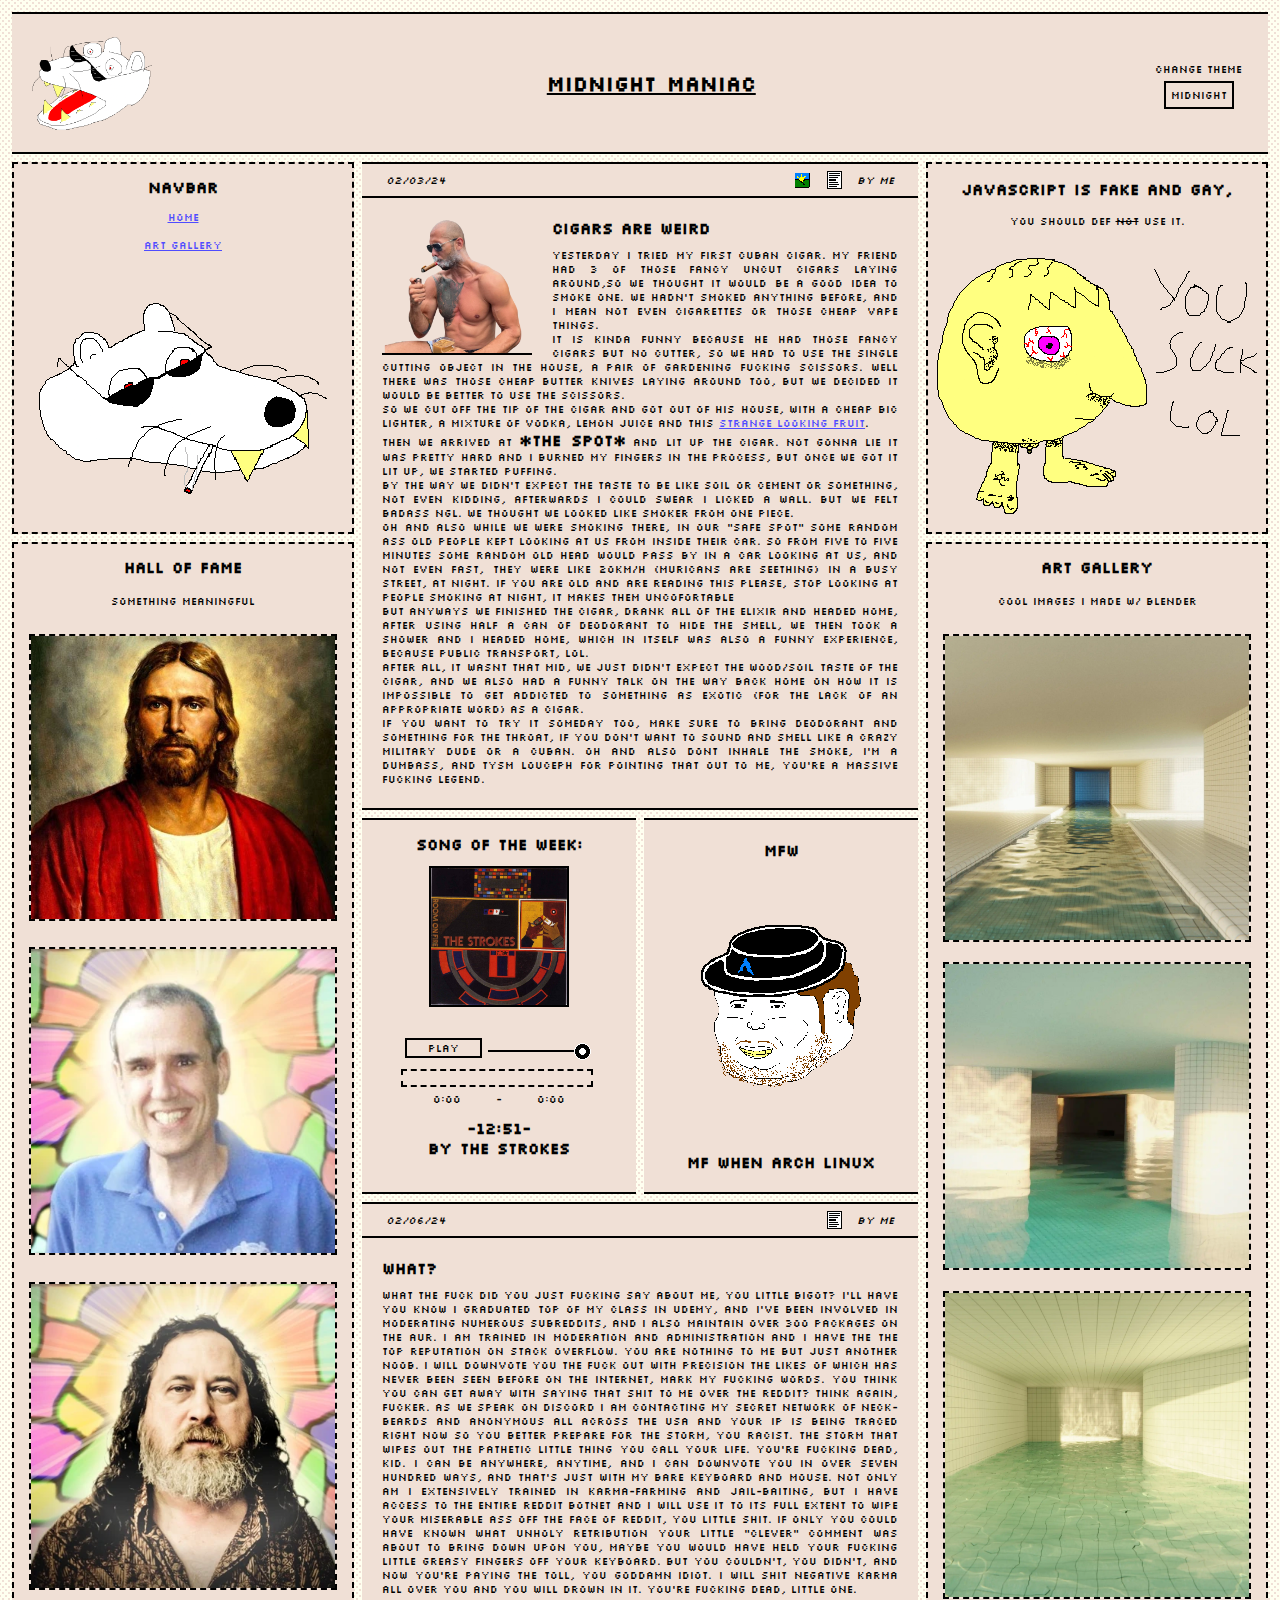
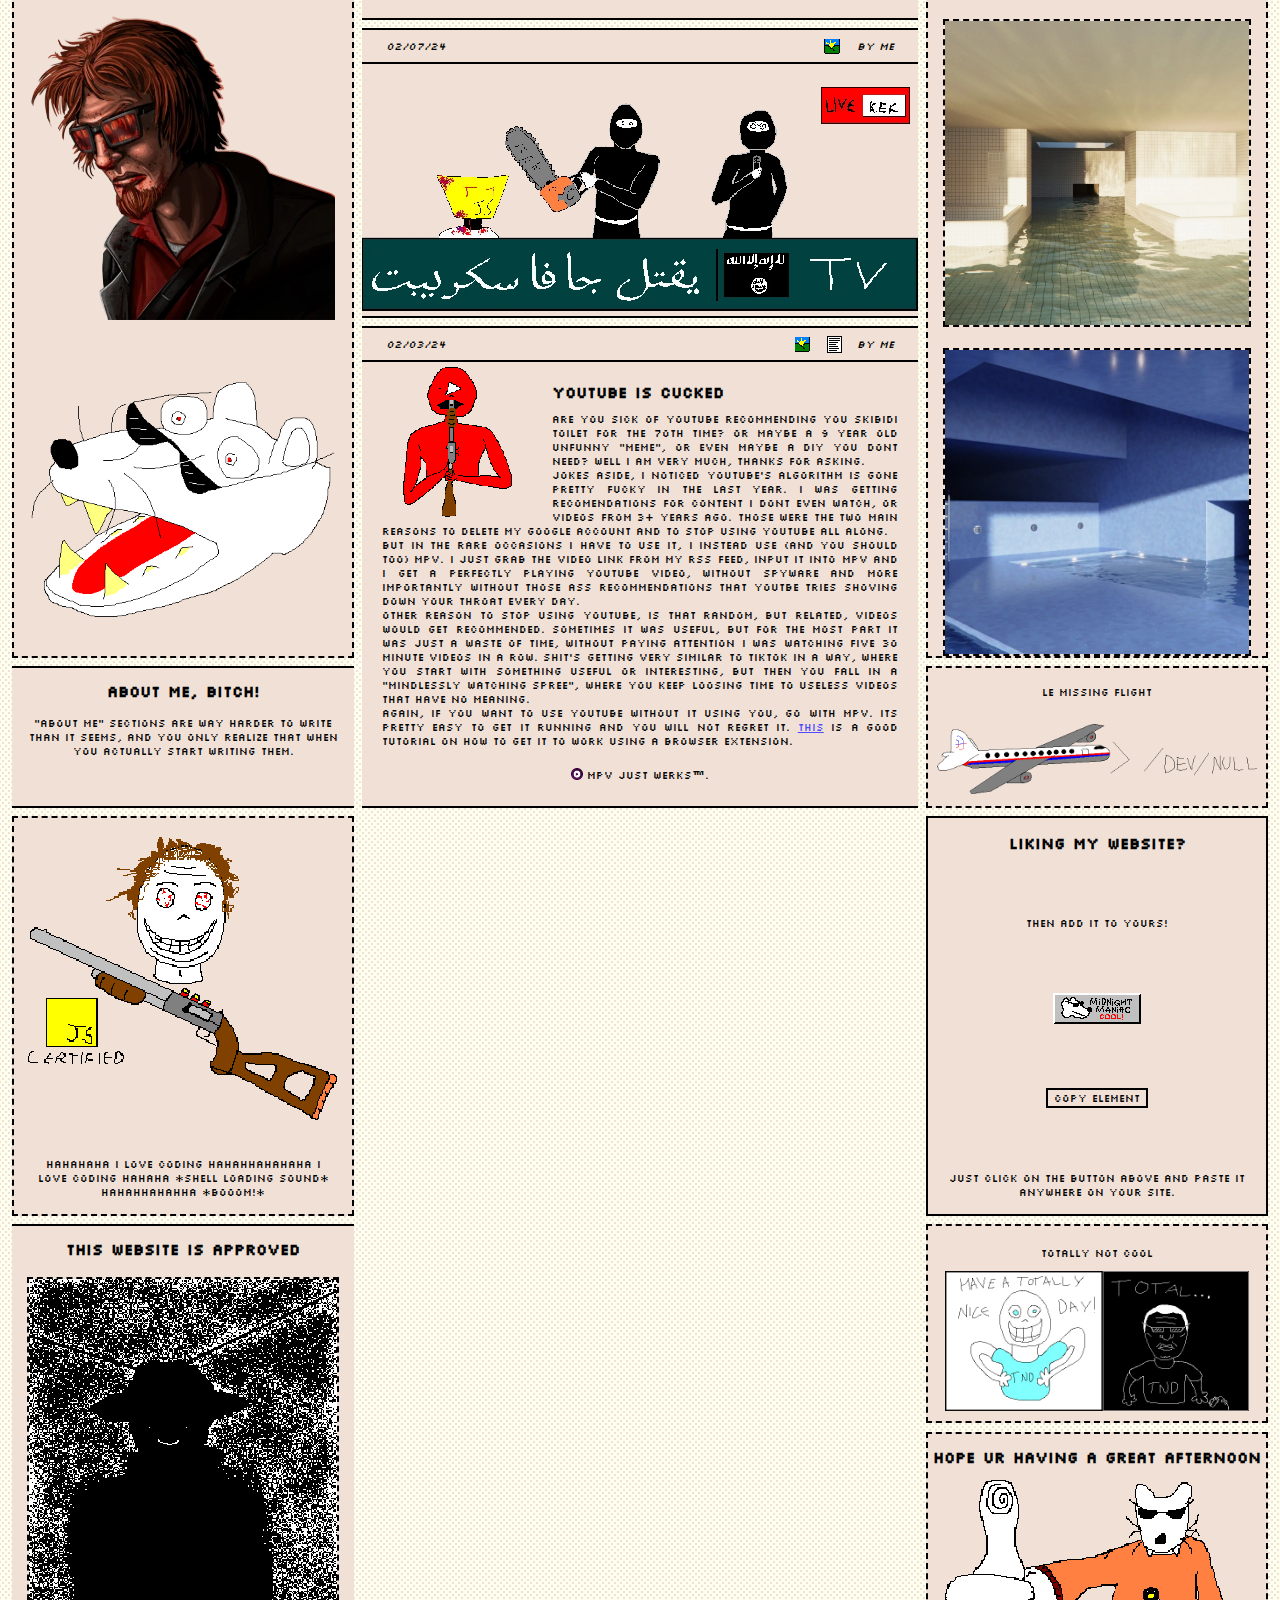
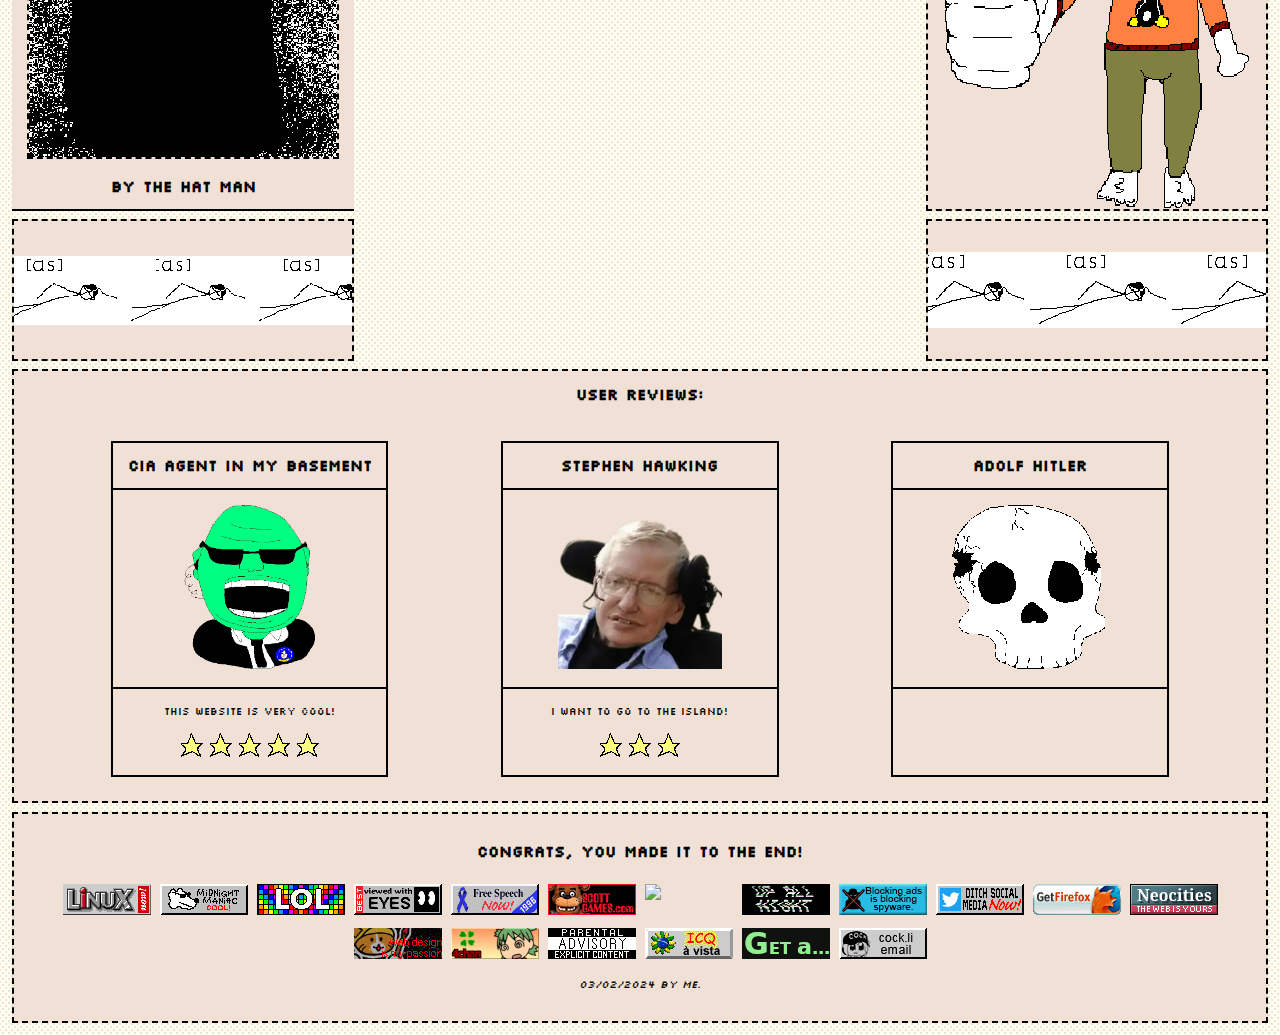
==== index.html @ 0489c3b1 "Layout Improv./BG Image" ====
<!DOCTYPE html>

<html lang="en">

<head>

  	<meta charset="UTF-8" />

	<title>The Midnight Maniac</title>

	
	<meta name="viewport" content="width=device-width, initial-scale=2.0">

	<link rel="stylesheet"			 type="text/css" href="themes/main.css"		title="Main"/>
	<link rel="alternate stylesheet" type="text/css" href="themes/midnight.css" title="Midnight"/>
	<link rel="alternate stylesheet" type="text/css" href="themes/neo.css" 		title="Neo"/>
	<link rel="alternate stylesheet" type="text/css" href="themes/heaven.css" 	title="Heaven"/>
	<link rel="alternate stylesheet" type="text/css" href="themes/cancer.css" 	title="Cancer"/>
	<link rel="alternate stylesheet" type="text/css" href="themes/wild.css" 	title="Wild"/>
	<link rel="alternate stylesheet" type="text/css" href="/gallery/themes/main.css"		title="Gallery Main">
	<link rel="alternate stylesheet" type="text/css" href="/gallery/themes/midnight.css" 	title="Gallery Midnight"/>
	<link rel="alternate stylesheet" type="text/css" href="/gallery/themes/neo.css" 		title="Gallery Neo"/>
	<link rel="alternate stylesheet" type="text/css" href="/gallery/themes/neon.css" 		title="Gallery Neon"/>
	<link rel="alternate stylesheet" type="text/css" href="/gallery/themes/heaven.css" 		title="Gallery Heaven"/>
	<link rel="alternate stylesheet" type="text/css" href="/gallery/themes/cancer.css" 		title="Gallery Cancer"/>
	<link rel="alternate stylesheet" type="text/css" href="/gallery/themes/wild.css" 		title="Gallery Wild"/>

	<link rel="icon" type="image/x-icon" href="/img/favicon.ico"/>

	<meta http-equiv="X-UA-Compatible" content="ie=edge"/>

	<script src="script.js" async></script>

</head>

<body>

	<!--Page-->

	<div id="page">
		
		<!--Header-->
		<div id="header">
			
			<img id="logo" src="/img/logo-alt.png" width="150px" alt="logo">
		
			<h1><u>Midnight Maniac</u></h1>
		
			<div id="theme-switcher">
		
				<p>Change Theme</p>
		
				<button id="theme-button" onclick="toggleTheme()">Midnight</button> 
	
			</div>		
	
		</div>
		<!--/Header-->

		<!--Navbar-->
		<div id="navbar">
			<h2>Navbar</h2>
			<a href="/index.html">Home</a><br>
			<a href="gallery.html">Art Gallery</a><br>
			<img class="pixelated" id="navbar-img" src="img/navbar.png">
		</div>
		<!--/Navbar-->

		<!--Hall Of Fame-->
		<div id="hall-of-fame">
			<h2>Hall of fame</h2>

			<p>something meaningful</p>

			<img class="image-hf-bg" src="/img/jc.webp" alt="Jesus Christ">
			<img class="image-hf-bg" src="/img/terry.webp" alt="Terry Davis">
			<img class="image-hf-bg" src="/img/rms.webp" alt="Daddy GNU" style="object-position: center;">
			<img src="/img/dude.webp" alt="Postal Dude">
			<img class="image-hf-bot" src="/img/logo-alt.png" alt="Me">
		
		</div>
		<!--/Hall Of Fame-->

		<!--Art Gallery-->
		<div id="art-gallery">
			<h2>Art Gallery</h2>
		
			<p>cool images I made w/ blender</p>

			<img class="image-gallery" src="img/blend/blend01.webp" width="300px" alt="Dream Pool">
			<img class="image-gallery" src="img/blend/blend02.webp" width="300px" alt="Dream Pool">
			<img class="image-gallery" src="img/blend/blend03.webp" width="300px" alt="Dream Pool">
			<img class="image-gallery" src="img/blend/blend04.webp" width="300px" alt="Dream Pool">
			<img class="image-gallery-bot" src="img/blend/blend05.webp" width="300px" alt="Dream Pool">
	
		</div>
		<!--/Art Gallery-->

		<!--About Me-->
		<div id="about-me">
			
			<h2>About Me, Bitch!</h2>

			<p>
				"About Me" sections are way harder to write than it seems, and you only realize that when you actually start writing them.
			</p>
	
		</div>
		<!--/About Me-->

		<!--Posts-->
		<!--Post01-->
		<div id="cigars">
			
			<div class="post-head">
				<p class="date"><i>02/03/24</i></p>
			
				<img src="img/icon/icon-picture.png" class="post-icon-right pixelated" alt="picture">
				<img src="img/icon/icon-text.png" class="post-icon pixelated" alt="text" style="width: 1.4em;">
			
				<p class="author"><i>by me</i></p>
			
			</div>
		
			<hr>
		
			<img id="tate-img" src="img/post/tate.webp" alt="Top G having a smoke">
		
			<h2 class="title-content">Cigars are weird</h2>
		
			<p class="text-content">
					Yesterday I tried my first Cuban cigar. My friend had 3 of those fancy uncut cigars laying around,so we thought it would be a good idea to smoke one. We hadn't smoked anything before, and I mean not even cigarettes or those cheap vape things.<br>
					It is kinda funny because he had those fancy cigars but no cutter, so we had to use the single cutting object in the house, a pair of gardening fucking scissors. Well there was those cheap butter knives laying around too, but we decided it would be better to use the scissors.<br>
					So we cut off the tip of the cigar and got out of his house, with a cheap bic lighter, a mixture of vodka, lemon juice and this <a href="https://en.wikipedia.org/wiki/Pitaya" target="blank">strange looking fruit</a>.<br>
					Then we arrived at <b style="font-size: 1.2vw;">*the spot*</b> and lit up the cigar. Not gonna lie it was pretty hard and I burned my fingers in the process, but once we got it lit up, we started puffing.<br>
					By the way we didn't expect the taste to be like soil or cement or something, not even kidding, afterwards I could swear I licked a wall. But we felt badass ngl. We thought we looked like smoker from one piece.<br>
					Oh and also while we were smoking there, in our "safe spot" some random ass old people kept looking at us from inside their car. So from five to five minutes some random old head would pass by in a car looking at us, and not even fast, they were like 20km/h (muricans are seething) in a busy street, at night. If you are old and are reading this please, stop looking at people smoking at night, It makes them uncofortable<br>
					But anyways we finished the cigar, drank all of the elixir and headed home, after using half a can of deodorant to hide the smell, we then took a shower and I headed home, which in itself was also a funny experience, because public transport, lol.<br>
					After all, it wasnt that mid, we just didn't expect the wood/soil taste of the cigar, and we also had a funny talk on the way back home on how it is impossible to get addicted to something as exotic (for the lack of an appropriate word) as a cigar.<br>
					If you want to try it someday too, make sure to bring deodorant and something for the throat, if you don't want to sound and smell like a crazy military dude or a Cuban. OH AND ALSO Dont inhale the smoke, I'm a dumbass, and tysm louceph for pointing that out to me, you're a massive fucking legend.
			</p>
		</div>
		<!--/Post01-->

		<!--Post02-->
		<div id="maintainer">
		
			<div class="post-head">
				<p class="date"><i>02/06/24</i></p>
				<img src="img/icon/icon-text.png" class="post-icon-right pixelated" alt="text" style="width: 1.4em;">
				<p class="author"><i>by me</i></p>
			</div>
		
			<hr>
		
			<h2 class="title-content">What?</h2>
		
			<p class="text-content">
				What the fuck did you just fucking say about me, you little bigot? I'll have you know I graduated top of my class in Udemy, and I've been involved in moderating numerous subreddits, and I also maintain over 300 packages on the AUR. I am trained in Moderation and Administration and I have the the top reputation on Stack Overflow. You are nothing to me but just another noob. I will downvote you the fuck out with precision the likes of which has never been seen before on the Internet, mark my fucking words. You think you can get away with saying that shit to me over the reddit? Think again, fucker. As we speak on Discord I am contacting my secret network of neck-beards AND Anonymous all across the USA and your IP is being traced right now so you better prepare for the storm, you racist. The storm that wipes out the pathetic little thing you call your life. You're fucking dead, kid. I can be anywhere, anytime, and I can downvote you in over seven hundred ways, and that's just with my bare keyboard and mouse. Not only am I extensively trained in karma-farming and jail-baiting, but I have access to the entire Reddit botnet and I will use it to its full extent to wipe your miserable ass off the face of Reddit, you little shit. If only you could have known what unholy retribution your little "clever" comment was about to bring down upon you, maybe you would have held your fucking little greasy fingers off your keyboard. But you couldn't, you didn't, and now you're paying the toll, you goddamn idiot. I will shit negative karma all over you and you will drown in it. You're fucking dead, little one.
			</p>
		
		</div>
		<!--/Post02-->

		<!--Post03-->
		<div id="livekek">
		
			<div class="post-head">
				<p class="date"><i>02/07/24</i></p>
				<img src="img/icon/icon-picture.png" class="post-icon-right pixelated" alt="picture">
				<p class="author"><i>by me</i></p>
			</div>
		
			<hr style="margin-bottom: 15px;">
		
			<img class="pixelated" id="livekekimg" src="/img/post/livekek.webp">
		
		</div>
		<!--/Post03-->

		<!--Post04-->
		<div id="goytube">
			
			<div class="post-head">
				<p class="date"><i>02/03/24</i></p>
			
				<img src="img/icon/icon-picture.png" class="post-icon-right pixelated" alt="picture">
				<img src="img/icon/icon-text.png" class="post-icon pixelated" alt="text" style="width: 1.4em;">
			
				<p class="author"><i>by me</i></p>
			
			</div>
		
			<hr>
		
			<img class="pixelated" id="goytubeimg" src="img/post/goytube.webp" alt="Kys, Youtube">
		
			<h2 class="title-content">Youtube Is Cucked</h2>
		
			<p class="text-content">
				Are you sick of youtube recommending you skibidi toilet for the 70th time? or maybe a 9 year old unfunny "meme", or even maybe a diy you dont need? Well I am very much, thanks for asking.<br>
				Jokes aside, I noticed youtube's algorithm is gone pretty fucky in the last year. I was getting recomendations for content I dont even watch, or videos from 3+ years ago. Those were the two main reasons to delete my google account and to stop using youtube all along.<br>
				But in the rare occasions I have to use it, I instead use (and you should too) mpv. I just grab the video link from my rss feed, input it into mpv and I get a perfectly playing youtube video, without spyware and more importantly without those ass recommendations that youtbe tries shoving down your throat every day.<br>
				Other reason to stop using youtube, Is that random, but related, videos would get recommended. Sometimes it was useful, but for the most part it was just a waste of time, without paying attention I was watching five 30 minute videos in a row. Shit's getting very similar to tiktok in a way, where you start with something useful or interesting, but then you fall in a "mindlessly watching spree", where you keep loosing time to useless videos that have no meaning.<br>
				Again, if you want to use youtube without it using you, go with mpv. Its pretty easy to get it running and you will not regret it. <a href="https://www.youtube.com/watch?v=jfyt5ueyWN8" target="_blank">This</a> is a good tutorial on how to get it to work using a browser extension.
			</p>	
			<p class="text-content" style="text-align: center;">	
				<img id="mpv-icon" src="img/icon/mpv.png">mpv just werks&trade;.
			</p>
		</div>
		<!--/Post04-->
		<!--/Posts-->

		<!--Shorties-->
		<div id="shortie01">
		
			<img class="pixelated" src="img/average-programmer.webp" alt="average js programmer" width="270px">
	
			<p>HAHAHAHA I LOVE CODING HAHAHHAHAHAHA I LOVE CODING HAHAHA *shell loading sound* HAHAHHAHAHHA *BOOOM!*</p>
	
		</div>

		<div id="shortie02">
		
			<p>le missing flight</p>
		
			<img src="img/malaysia.webp" alt="malaysia flight 370 > /dev/null" width="300px">
	
		</div>

		<div id="shortie03">
		
			<h2>javascript is fake and gay,</h2>
		
			<p>you should def <s>not</s> use it.</p>
		
			<img class="pixelated" src="img/js-user.png" alt="javascript user">
	
		</div>

		<div id="shortie04">
		
			<img class="pixelated" src="img/as-pos.png" alt="adult swim" width="200">
			<img class="pixelated" src="img/as-pos.png" alt="adult swim" width="200">
			<img class="pixelated" src="img/as-pos.png" alt="adult swim" width="200">
			<img class="pixelated" src="img/as-pos.png" alt="adult swim" width="200">
			<img class="pixelated" src="img/as-pos.png" alt="adult swim" width="200">
	
		</div>

		<div id="shortie05">
		
			<h2>this website is approved</h2>
		
			<img class="pixelated" src="img/hatman-bg.png">
		
			<h2>by the hat man</h2>
		
		</div>

		<div id="shortie06">
		
			<p>totally not cool</p>
		
			<img src="img/totallynotcool.png" alt="not cool, dude!">
		
		</div>

		<div id="shortie07">
		
			<img class="pixelated" src="img/as-pos.png" alt="adult swim" width="200">
			<img class="pixelated" src="img/as-pos.png" alt="adult swim" width="200">
			<img class="pixelated" src="img/as-pos.png" alt="adult swim" width="200">
			<img class="pixelated" src="img/as-pos.png" alt="adult swim" width="200">
			<img class="pixelated" src="img/as-pos.png" alt="adult swim" width="200">
	
		</div>
		<!--/Shorties-->

		<!--Big-->
		<div id="embed-me">
			<h2>Liking my website?</h2>
			<p>then add it to yours!</p>
			<img id="button-share-me" src="img/buttons/midnightmaniac.png">
			<button onclick="cpMe()" class="button-copy-me">Copy Element</button>
			<p>just click on the button above and paste it anywhere on your site.</p>
		</div>

		<div id="mfw">
			
			<h2>mfw</h2>
			
			<img class="pixelated" id="fedora" src="/img/post/fedora.webp">
			
			<h2>mf when arch linux</h2>
		
		</div>

		<div id="greeting">
			<h2 id="hello">either js broke or you're blocking it. Anyways g'day</h2>
		
			<img class="pixelated" alt="thumbs up" src="img/thumbsup.png">
		
		</div>
		<!--/Big-->

		<!--Review-->
		<div id="review">
		
			<h2 id="review-title">User Reviews:</h2>
		
			<div class="cards">
		
				<div id="card01">
					<h2>CIA Agent In My Basement</h2>
					<hr>
					<img src="img/glowingman.webp" class="image-cards" alt="glowing cia agent">
					<hr>
					<p>This website is very cool!</p>
					<img src="img/icon/icon-star.png" alt="star" class="icon-cards pixelated">
					<img src="img/icon/icon-star.png" alt="star" class="icon-cards pixelated">
					<img src="img/icon/icon-star.png" alt="star" class="icon-cards pixelated">
					<img src="img/icon/icon-star.png" alt="star" class="icon-cards pixelated">
					<img src="img/icon/icon-star.png" alt="star" class="icon-cards pixelated">
				</div>
		
				<div id="card02">
					<h2>Stephen Hawking</h2>
					<hr>
					<img src="img/sh.webp" class="image-cards" alt="Stephen Hawking">
					<hr>
					<p>I want to go to the Island!</p>
					<img src="img/icon/icon-star.png" alt="star" class="icon-cards pixelated">
					<img src="img/icon/icon-star.png" alt="star" class="icon-cards pixelated">
					<img src="img/icon/icon-star.png" alt="star" class="icon-cards pixelated">
				</div>
		
				<div id="card03">
					<h2>Adolf Hitler</h2>
					<hr>
					<img src="img/ah.webp" class="image-cards pixelated" alt="Adolf Hitler (present day)">
					<hr>
				</div>
			
			</div>
		</div>
		<!--/Review-->

		<!--Song Of The Week-->
		<div id="sotw">
			<h2>Song Of The Week:</h2>
			<img src="img/music/sotw.jpg" id="sotw-image">
			<div class="audio-player">
				<audio id="audio-music">
					<source src="https://files.catbox.moe/x3u1hj.m4a">
					Your browser does not support the audio element.
				</audio>
				<div class="controls">
					<button class="music-play-button" id="play-pause-button">Play</button>
					<div class="slider-container">
						<input type="range" min="0" max="1" step="0.01" value="1" class="slider" id="volume-control">
					</div>
				</div>
				<div class="progress">
					<div class="progress-bar" id="progress-bar"></div>
				</div>
				<p id="current-time">0:00</p>
				<p style="display: inline;">-</p>
				<p id="total-time">0:00</p>
			<h2 id="sotw-details">-Song-<br>By Artist</h2>
			</div>
		</div>
		<!--/Song Of The Week-->

		<!--Footer-->
		<div id="footer">

			<h2>congrats, you made it to the end!</h2>
			
			<!-- <a href="https://github.com/themidnightmaniac">my github</a><img id="gh-logo" src="/img/icon/github-pos.png" alt="github"><br>
			<a href="https://neocities.org/browse">back to neocities</a><img id="nc-logo" src="/img/icon/neocities-pos.png" alt="neocities"><br>--> 
			<a href="https://www.kernel.org/" target="_blank">						<img class="footer-buttons" src="img/buttons/linux_now.gif" alt="linux"></a>
			<a href="https://midnightmaniac.neocities.org" target="_blank">			<img class="footer-buttons" src="img/buttons/midnightmaniac.png" alt="midnightmaniac"></a>
			<a href="not_found.html" target="_blank">								<img class="footer-buttons" src="img/buttons/lol.gif" alt="lol"></a>
			<a>																		<img class="footer-buttons" src="img/buttons/best_viewed_with_eyes.gif" alt="view with eyes"></a>
			<a href="https://www.eff.org/pages/blue-ribbon-campaign">				<img class="footer-buttons" src="img/buttons/lilrib.gif" alt="free speech"></a>
			<a href="https://scottgames.com" target="_blank">						<img class="footer-buttons" src="/img/buttons/scottgames.gif" alt="scottgames"></a>
			<a href="https://empeethree.neocities.org/">							<img class="footer-buttons" src="https://empeethree.neocities.org/icons/SEFY2.png"></a>
			<a>																		<img class="footer-buttons" src="/img/buttons/197.gif" alt="all night"></a>
			<a>																		<img class="footer-buttons" src="img/buttons/blockads.gif" alt="block ads"></a>
			<a>																		<img class="footer-buttons" src="img/buttons/ditch.gif" alt="ditch social media"></a>
			<a href="https://www.mozilla.org/en-US/firefox/new/" target="_blank">	<img class="footer-buttons" src="img/buttons/firefox.gif" alt="firefox"></a>		
			<a href="https://neocities.org/" target="_blank">						<img class="footer-buttons" src="img/buttons/neocities.gif" alt="neocities"></a>
			<a>																		<img class="footer-buttons" src="/img/buttons/webpassion.gif" alt="my passion"></a>
			<a href="https://4chan.org" target="_blank">							<img class="footer-buttons" src="img/buttons/4chan.png" alt="4chan"></a>
			<a>																		<img class="footer-buttons" src="img/buttons/parental_advisory.png" alt="parental advisory"></a>
			<a>																		<img class="footer-buttons" src="img/buttons/icq2.gif" alt="icq"></a>
			<a href="https://landchad.net" target="_blank">							<img class="footer-buttons" src="/img/buttons/landchad.gif" alt="landchad"></a>
			<a href="https://cock.li/" target="_blank">								<img class="footer-buttons" src="img/buttons/cockli.png" alt="cock.li"></a>
			<br><p><i>03/02/2024 by me.</i></p>

		</div>
		<!--/Footer-->

	</div>
	<!--/Page-->

</body>

</html>
---- themes/main.css ----
:root {
	--bg-color-alt: hsl(23, 46%, 89%);
	--bg-color: hsl(60, 100%, 97%);
	--border-color: hsl(0, 0%, 0%);
	--text-color: var(--border-color);
	--text-color-spec: var(--text-color);
	--link-color: hsl(241, 100%, 65%);
	--link-color-visited: hsl(241, 100%, 28%);
	--slider-music-pos: url(/img/icon/slider-handle-pos.png);
	--slider-music-neg: url(/img/icon/slider-handle-neg.png);
	--js-user-img: url(/img/js-user.png);
	--missing-flight-img: url(/img/malaysia.webp);
	--font-size: 0.8vw;
	--border-width: 0.2em;
	--bg-image: url(/img/background/pattern-main.png);
	--text-color-neg: hsl(0, 0%, 100%);
}
/*/Color Scheme*/

/*Font*/
@font-face {
	font-family: Silkscreen-Regular;
	src: url('/fonts/Silkscreen-Regular.ttf') format('truetype');
  }

@font-face {
	font-family: Silkscreen-Bold;
	font-weight: bold;
	src: url('/fonts/Silkscreen-Bold.ttf') format('truetype');
}
/*/Font*/

/*HTML Element "Improvements"*/
body{
	image-rendering: pixelated;
	color: var(--text-color);
	background-color: var(--bg-color);
	text-align: center;
	background-image: var(--bg-image);
}

hr{
	margin: 0px 0px 0px 0px;	
	border: 0px solid var(--border-color);
	border-top: var(--border-width) solid;
}

p{
	margin: 15px;
}

div{
	margin: 0.4em;
}

a {
 color: var(--link-color);
}
a:visited {
	color: var(--link-color-visited);
}

hr {
	border-color: var(--border-color);
}
/*/HTML...*/

/*Image Settings*/
.pixelated{
	image-rendering: pixelated;
}
/*/Image...*/

/*Page*/
#page {
	image-rendering: auto;
	font-size: var(--font-size);
	font-family: Silkscreen-Regular, Verdana, sans-serif;
	display: grid;
	grid-template-columns: minmax(350px, 1fr) repeat(4, minmax(16ch, 1fr)) minmax(350px, 1fr);
	grid-template-rows: repeat(16, minmax(150px, auto));
	margin: 0 auto;
}
/*/Page*/

/*Header*/
#header {
	display: flex;
	flex-direction: row;
	align-items: center;
	justify-content: center;
	background-color: var(--bg-color-alt);
	grid-column: 1/8;
	border: var(--border-width) solid var(--border-color);
	border-width: var(--border-width) 0px var(--border-width) 0px;
}

#header h1{
	color: var(--text-color-spec);
}

#logo{
	width: 8%;
	min-width: 120px;
	margin-left: 20px;
	margin-right: auto;
}

#theme-switcher{
	width: auto;
	margin-left: auto;
	margin-right: 2em;
}
#theme-switcher p{
	margin: 5px;
}
#theme-button{
	font-family: inherit;
	font-size: var(--font-size);
	color: var(--text-color);
	background-color: var(--bg-color-alt);
	padding: 5px;
	border: var(--border-width) solid var(--border-color);
	margin: 0px;
}
#theme-button:hover{
	background-color: var(--border-color);
	color: var(--text-color-neg);
	border-color: var(--border-color);
}
/*/Header*/

/*Navbar*/
#navbar{
	text-align: left;
	display: flex;
	flex-direction: column;
	align-items: center;
	background-color: var(--bg-color-alt);
	grid-column: 1/2;
	grid-row: 2/3;
	border: var(--border-width) dashed var(--border-color);
}
#navbar-img{
	width: 85%;
	margin-top: auto;
	margin-bottom: auto;
}
/*/Navbar*/

/*Hall Of Fame*/
#hall-of-fame{
	display: flex;
	flex-direction: column;
	align-items: center;
	border: var(--border-width) dashed var(--border-color);
	background-color: var(--bg-color-alt);
	grid-column: 1/2;
	grid-row: 3/9;
}
#hall-of-fame p{
	margin: 5px;
}

#hall-of-fame img{
	margin-top: 2em;
	margin-bottom: auto;
	margin-left: 2em;
	margin-right: 2em;
	width: 90%;
	min-width: 50px;
	max-width: 350px;
}

.image-hf-bg{
	border: var(--border-width) dashed var(--border-color);
}
.image-hf-bot{
	margin-top: auto;
}
/*/Hall Of Fame*/

/*Art Gallery*/
#art-gallery{
	display: flex;
	flex-direction: column;
	align-items: center;
	border: var(--border-width) dashed var(--border-color);
	background-color: var(--bg-color-alt);
	grid-column: 6/6;
	grid-row: 3/9;
}
#art-gallery p{
	margin: 5px;
}

#art-gallery img{
	border: var(--border-width) dashed var(--border-color);
	margin-top: 2em;
	margin-bottom: auto;
	margin-left: 2em;
	margin-right: 2em;
	width: 90%;
	min-width: 50px;
	max-width: 350px;
}

.image-gallery-bot{
	margin-top: auto;
}
/*/Art Gallery*/

/*About Me*/
#about-me{
	background-color: var(--bg-color-alt);
	grid-column: 1/2;
	grid-row: 9/10;	
	border: solid var(--border-color);
	border-width: var(--border-width) 0px var(--border-width) 0px;
}
/*/About Me*/

/*Posts*/
.post-head{
	display: flex;
	flex-direction: row;
	align-items: center;
	justify-content: center;
}
.post-icon-right{
	width: 1.9em;
	min-width: 12px;
	margin-left: auto;
	margin-right: 0px;
}
.post-icon{
	width: 1.9em;
	min-width: 12px;
	margin-left: 15px;
	margin-right: 0px;
}

.author {
	margin: 5px 20px 5px 15px;
}
.date {
	margin: 5px 20px 5px 20px;
	margin-right: auto;
}

.text-content {
	text-align: justify;
	margin: 10px 20px 20px 20px;
}
.title-content{
	color: var(--text-color-spec);
	text-align: left;
	margin: 20px 20px 10px 20px;
}

/*Post 01*/
#cigars{
	text-align: left;
	background-color: var(--bg-color-alt);
	grid-column: 2/6;
	grid-row: 2/4;
	border: solid var(--border-color);
	border-width: var(--border-width) 0px var(--border-width) 0px;
}

#tate-img{
	float: left;
    margin: 5px 20px 0px 20px;
	width: 20%;
	min-width: 150px;
	border-bottom: var(--border-width) solid var(--border-color);

}
/*/...01*/

/*Post 02*/
#maintainer{
	text-align: left;
	background-color: var(--bg-color-alt);
	grid-column: 2/6;
	grid-row: 5/5;
	border: solid var(--border-color);
	border-width: var(--border-width) 0px var(--border-width) 0px;
}
/*/...02*/

/*Post 03*/
#livekek{
	border: solid var(--border-color);
	border-width: var(--border-width) 0px var(--border-width) 0px;
	background-color: var(--bg-color-alt);
	grid-column: 2/6;
	grid-row: 6/6;
}

#livekekimg{
	width: 100%;
	height: auto;
	margin-left: auto;
	margin-right: auto;
	margin-top: auto;
	margin-bottom: auto;
}
/*/...03*/

/*Post 04*/
#goytube{
	text-align: left;
	background-color: var(--bg-color-alt);
	border: solid var(--border-color);
	border-width: var(--border-width) 0px var(--border-width) 0px;
	grid-column: 2/6;
	grid-row: 7/10;
}
#goytubeimg{
	float: left;
    margin: 5px 20px 0px 20px;
	width: 20%;
	min-width: 150px;
}
#mpv-icon{
	width: 1.1em;
	margin-right: 4px;
}
/*/...04*/

/*Shorties*/
#shortie01{
	border: var(--border-width) dashed var(--border-color);
	background-color: var(--bg-color-alt);
	grid-column: 1/2;
	grid-row: 10/11;
}
#shortie01 img{
	width: 95%;
}

#shortie02{
	display: flex;
	flex-direction: column;
	justify-content: center;
	border: var(--border-width) dashed var(--border-color);
	background-color: var(--bg-color-alt);
	grid-column: 6/6;
	grid-row: 9/10;
}
#shortie02 img{
	content: var(--missing-flight-img);
	width: 95%;
	align-self: center;
	margin: 1em;
}

#shortie03{
	background-color: var(--bg-color-alt);
	grid-column: 6/7;
	grid-row: 2/2;
	border: var(--border-width) dashed var(--border-color);
}
#shortie03 h2{
	margin: 15px;
}
#shortie03 img{
	content: var(--js-user-img);
	margin: 15px 0px 15px 0px;
	width: 95%;
}
#shortie04{
	border: var(--border-width) dashed var(--border-color);
	overflow: hidden;
	display: flex;
	align-items: center;
	justify-content: center;
	background-color: var(--bg-color-alt);
	grid-column: 1/2;
	grid-row: 14/14;
}

@keyframes blink {
    0% {
        content: url(/img/as-pos.png);
    }
    50% {
		content: url(/img/as-neg.png);
    }
    100% {
		content: url(/img/as-pos.png);
    }
}

#shortie04 img{
	animation: blink 5s;
    animation-iteration-count: infinite;
	height: 50%;
}

#shortie05{
	display: flex;
	flex-direction: column;
	background-color: var(--bg-color-alt);
	border-top: 2px solid var(--border-color);
	border-bottom: 2px solid var(--border-color);
	grid-column: 1/2;
	grid-row: 11/14;
}

#shortie05 img{
	border: var(--border-width) dashed var(--border-color);
	margin: 5px 15px 5px 15px;
}

#shortie06{
	display: flex;
	flex-direction: column;
	justify-content: center;
	border: var(--border-width) dashed var(--border-color);
	background-color: var(--bg-color-alt);
	grid-column: 6/7;
	grid-row: 11/12;
}

#shortie06 img{
	align-self: center;
	width: 90%;
	margin: 1em;
}

#shortie06 p{
	margin-top: 20px;
	margin-bottom: 0px;
}

#shortie07{
	border: var(--border-width) dashed var(--border-color);
	overflow: hidden;
	display: flex;
	align-items: center;
	justify-content: center;
	background-color: var(--bg-color-alt);
	grid-column: 6/6;
	grid-row: 14/14;
}

#shortie07 img{
	animation: blink 5s;
    animation-iteration-count: infinite;
	height: 55%;
}
/*/Shorties*/

/*Big*/
/*Embed Me*/
#embed-me{
	display: flex;
	flex-direction: column;
	align-items: center;
	justify-content: space-between;
	background-color: var(--bg-color-alt);
	border: var(--border-width) solid var(--border-color);
	grid-column: 6/7;
	grid-row: 10/11;
}

#embed-me h2{
	margin: 15px;
	margin-bottom: 0px;
}

#button-share-me{
	width: 26%;
	min-width: 88px;
	min-height: 31px;
	margin-bottom: 15px;
}

.button-copy-me{
	color: var(--text-color);
	font-family: inherit;
	font-size: var(--font-size);
	background-color: var(--bg-color-alt);
	border: var(--border-width) solid var(--border-color);
}

.button-copy-me:hover{
	color: var(--text-color-neg);
	background-color: var(--border-color);
}

.button-copy-me:active{
	transform: scale(1.05);
}

/*My Face When*/
#mfw {
	border-color: var(--border-color);
	border: solid var(--border-color);
	border-width: var(--border-width) 0px var(--border-width) 0px;
	display: flex;
	flex-direction: column;
	align-items: center;
	background-color: var(--bg-color-alt);
	grid-column: 4/6;
	grid-row: 4/4;
}

#mfw img{
	width: 60%;
	margin-top: auto;
	margin-bottom: auto;
}

#mfw h2{
	margin: 20px;
}
/*/MFW*/

/*Greeting*/
#greeting{
	display: flex;
	justify-content: center;
	flex-direction: column;
	background-color: var(--bg-color-alt);
	grid-column: 6/6;
	grid-row: 12/14;
	border: var(--border-width) dashed var(--border-color);
}

#greeting img{
	align-self: center;
	width: 90%;
}
/*/Greeting*/
/*/Big*/

/*Reviews*/
#review{
	display: flex;
	flex-direction: column;
	border: var(--border-width) dashed var(--border-color);
	background-color: var(--bg-color-alt);
	grid-column: 1/7;
	grid-row: 15/17;
}
#review-title{
	color: var(--text-color-spec);
}

.icon-cards{
	width: 24px;
	margin-bottom: 15px;
}
.cards{
	justify-content: center;
	display: flex;
	flex-direction: row;
}

#card01{
	width: 22%;
	margin: 20px;
	border: var(--border-width) solid var(--border-color);
	margin-right: auto;
	margin-left: auto;
}
#card02{
	width: 22%;
	margin: 20px;
	border: var(--border-width) solid var(--border-color);
}
#card03{
	width: 22%;
	margin: 20px;
	border: var(--border-width) solid var(--border-color);
	margin-left: auto;
	margin-right: auto;
}

.image-cards{
	margin: 15px;
	width: 60%;
}
/*/Reviews*/

/*SOTW (Song Of The Week)*/
#sotw{
	display: flex;
	flex-direction: column;
	align-items: center;
	justify-content: center;
	border: solid var(--border-color);
	border-width: var(--border-width) 0px var(--border-width) 0px;
	background-color: var(--bg-color-alt);
	grid-column: 2/4;
	grid-row: 4/4 ;
}

#sotw-image{
	border: var(--border-width) solid var(--border-color);
	width: 50%;
}
/*/SOTW*/

/*Audio Player*/
.audio-player {
    margin: 20px;
}

.controls {
    display: flex;
    justify-content: space-between;
    align-items: center;
    margin-top: 10px;
}

.music-play-button{
	font-size: var(--font-size);
	border: var(--border-width) solid var(--border-color);
	width: 50%;
	font-family: inherit;
	color: var(--text-color);
	background-color: var(--bg-color-alt);
}

.music-play-button:hover{
	background-color: var(--border-color);
	color: var(--text-color-neg);
}

.progress {
    height: 10px;
    margin-top: 10px;
	margin-left: 0;
	padding: 2px;
	border: var(--border-width) dashed var(--border-color);
}

.progress-bar {
	margin: 0;
    width: 0;
	height: 100%;
    background-color: var(--bg-color-alt);
}

.slidecontainer {
	width: 100%;
}  
.slider {
	-webkit-appearance: none; 
	appearance: none;
	width: 100%;
	height: var(--border-width);
	background-color: var(--border-color);
	outline: none;
}
.slider::-webkit-slider-thumb {
	-webkit-appearance: none;
	appearance: none;
	width: 17px;
	height: 17px;
	border: 0;
	background: var(--slider-music-pos);
	cursor: pointer;
}  
.slider::-moz-range-thumb {
	width: 17px;
	height: 17px;
	border: 0;
	background: var(--slider-music-pos);
	cursor: pointer;
}
.slider::-webkit-slider-thumb:active {
	-webkit-appearance: none;
	appearance: none;
	width: 17px;
	height: 17px;
	border: 0;
	background: var(--slider-music-neg);
	cursor: pointer;
  }
  
.slider::-moz-range-thumb:active {
	width: 17px;
	height: 17px;
	border: 0;
	background: var(--slider-music-neg);
	cursor: pointer;
}

#current-time, #total-time {
	display: inline;
}
/*/Audio Player*/

/*Footer*/
#footer {
	background-color: var(--bg-color-alt);
	border: var(--border-width) dashed var(--border-color);
	padding: 15px;
	grid-column: 1/8;
	grid-row: 17/18;
}

#gh-logo{
	display: inline;
	margin: 6px;
	margin-bottom: 0px;
	width: 16px;
	height: 16px;
	content: url(/img/icon/github-pos.png);
}

#nc-logo{
	display: inline;
	margin: 6px;
	margin-bottom: 0px;
	width: 16px;
	height: 16px;
	content: url(/img/icon/neocities-neg.png);
}

.footer-buttons{
	margin: 10px 2px 0px 2px;
	width: 5%;
	min-width: 88px;
	min-height: 31px;
	transition: .2s;
}

.footer-buttons:hover{
  transform: scale(1.1); 
}
/*/Footer*/
---- themes/midnight.css ----
/*Color Scheme*/
:root {
	--bg-color-alt: hsl(0, 0%, 0%);
	--bg-color: hsl(0, 0%, 15%);
	--border-color: hsl(0, 0%, 100%);
	--text-color: var(--border-color);
	--text-color-spec: hsl(0, 0%, 100%);
	--link-color: hsl(180, 100%, 76%);
	--link-color-visited: hsl(180, 100%, 76%);
	--slider-music-pos: url(/img/icon/slider-handle-neg.png);
	--slider-music-neg: url(/img/icon/slider-handle-pos.png);
	--js-user-img: url(/img/js-user-neg.png);
	--missing-flight-img: url(/img/malaysia-neg.webp);
	--font-size: 0.8vw;
	--border-width: 0.2em;
	--bg-image: url(/img/background/pattern-black.png);
	--text-color-neg: var(--bg-color-alt);
}
/*/Color Scheme*/

/*Font*/
@font-face {
	font-family: Silkscreen-Regular;
	src: url('/fonts/Silkscreen-Regular.ttf') format('truetype');
  }

@font-face {
	font-family: Silkscreen-Bold;
	font-weight: bold;
	src: url('/fonts/Silkscreen-Bold.ttf') format('truetype');
}
/*/Font*/

/*HTML Element "Improvements"*/
body{
	image-rendering: pixelated;
	color: var(--text-color);
	background-color: var(--bg-color);
	text-align: center;
	background-image: var(--bg-image);
}

hr{
	margin: 0px 0px 0px 0px;	
	border: 0px solid var(--border-color);
	border-top: var(--border-width) solid;
}

p{
	margin: 15px;
}

div{
	margin: 0.4em;
}

a {
 color: var(--link-color);
}
a:visited {
	color: var(--link-color-visited);
}

hr {
	border-color: var(--border-color);
}
/*/HTML...*/

/*Image Settings*/
.pixelated{
	image-rendering: pixelated;
}
/*/Image...*/

/*Page*/
#page {
	image-rendering: auto;
	font-size: var(--font-size);
	font-family: Silkscreen-Regular, Verdana, sans-serif;
	display: grid;
	grid-template-columns: minmax(350px, 1fr) repeat(4, minmax(16ch, 1fr)) minmax(350px, 1fr);
	grid-template-rows: repeat(16, minmax(150px, auto));
	margin: 0 auto;
}
/*/Page*/

/*Header*/
#header {
	display: flex;
	flex-direction: row;
	align-items: center;
	justify-content: center;
	background-color: var(--bg-color-alt);
	grid-column: 1/8;
	border: var(--border-width) solid var(--border-color);
	border-width: var(--border-width) 0px var(--border-width) 0px;
}

#header h1{
	color: var(--text-color-spec);
}

#logo{
	width: 8%;
	min-width: 120px;
	margin-left: 20px;
	margin-right: auto;
}

#theme-switcher{
	width: auto;
	margin-left: auto;
	margin-right: 2em;
}
#theme-switcher p{
	margin: 5px;
}
#theme-button{
	font-family: inherit;
	font-size: var(--font-size);
	color: var(--text-color);
	background-color: var(--bg-color-alt);
	padding: 5px;
	border: var(--border-width) solid var(--border-color);
	margin: 0px;
}
#theme-button:hover{
	background-color: var(--border-color);
	color: var(--text-color-neg);
	border-color: var(--border-color);
}
/*/Header*/

/*Navbar*/
#navbar{
	text-align: left;
	display: flex;
	flex-direction: column;
	align-items: center;
	background-color: var(--bg-color-alt);
	grid-column: 1/2;
	grid-row: 2/3;
	border: var(--border-width) dashed var(--border-color);
}
#navbar-img{
	width: 85%;
	margin-top: auto;
	margin-bottom: auto;
}
/*/Navbar*/

/*Hall Of Fame*/
#hall-of-fame{
	display: flex;
	flex-direction: column;
	align-items: center;
	border: var(--border-width) dashed var(--border-color);
	background-color: var(--bg-color-alt);
	grid-column: 1/2;
	grid-row: 3/9;
}
#hall-of-fame p{
	margin: 5px;
}

#hall-of-fame img{
	margin-top: 2em;
	margin-bottom: auto;
	margin-left: 2em;
	margin-right: 2em;
	width: 90%;
	min-width: 50px;
	max-width: 350px;
}

.image-hf-bg{
	border: var(--border-width) dashed var(--border-color);
}
.image-hf-bot{
	margin-top: auto;
}
/*/Hall Of Fame*/

/*Art Gallery*/
#art-gallery{
	display: flex;
	flex-direction: column;
	align-items: center;
	border: var(--border-width) dashed var(--border-color);
	background-color: var(--bg-color-alt);
	grid-column: 6/6;
	grid-row: 3/9;
}
#art-gallery p{
	margin: 5px;
}

#art-gallery img{
	border: var(--border-width) dashed var(--border-color);
	margin-top: 2em;
	margin-bottom: auto;
	margin-left: 2em;
	margin-right: 2em;
	width: 90%;
	min-width: 50px;
	max-width: 350px;
}

.image-gallery-bot{
	margin-top: auto;
}
/*/Art Gallery*/

/*About Me*/
#about-me{
	background-color: var(--bg-color-alt);
	grid-column: 1/2;
	grid-row: 9/10;	
	border: solid var(--border-color);
	border-width: var(--border-width) 0px var(--border-width) 0px;
}
/*/About Me*/

/*Posts*/
.post-head{
	display: flex;
	flex-direction: row;
	align-items: center;
	justify-content: center;
}
.post-icon-right{
	width: 1.9em;
	min-width: 12px;
	margin-left: auto;
	margin-right: 0px;
}
.post-icon{
	width: 1.9em;
	min-width: 12px;
	margin-left: 15px;
	margin-right: 0px;
}

.author {
	margin: 5px 20px 5px 15px;
}
.date {
	margin: 5px 20px 5px 20px;
	margin-right: auto;
}

.text-content {
	text-align: justify;
	margin: 10px 20px 20px 20px;
}
.title-content{
	color: var(--text-color-spec);
	text-align: left;
	margin: 20px 20px 10px 20px;
}

/*Post 01*/
#cigars{
	text-align: left;
	background-color: var(--bg-color-alt);
	grid-column: 2/6;
	grid-row: 2/4;
	border: solid var(--border-color);
	border-width: var(--border-width) 0px var(--border-width) 0px;
}

#tate-img{
	float: left;
    margin: 5px 20px 0px 20px;
	width: 20%;
	min-width: 150px;
	border-bottom: var(--border-width) solid var(--border-color);

}
/*/...01*/

/*Post 02*/
#maintainer{
	text-align: left;
	background-color: var(--bg-color-alt);
	grid-column: 2/6;
	grid-row: 5/5;
	border: solid var(--border-color);
	border-width: var(--border-width) 0px var(--border-width) 0px;
}
/*/...02*/

/*Post 03*/
#livekek{
	border: solid var(--border-color);
	border-width: var(--border-width) 0px var(--border-width) 0px;
	background-color: var(--bg-color-alt);
	grid-column: 2/6;
	grid-row: 6/6;
}

#livekekimg{
	width: 100%;
	height: auto;
	margin-left: auto;
	margin-right: auto;
	margin-top: auto;
	margin-bottom: auto;
}
/*/...03*/

/*Post 04*/
#goytube{
	text-align: left;
	background-color: var(--bg-color-alt);
	border: solid var(--border-color);
	border-width: var(--border-width) 0px var(--border-width) 0px;
	grid-column: 2/6;
	grid-row: 7/10;
}
#goytubeimg{
	float: left;
    margin: 5px 20px 0px 20px;
	width: 20%;
	min-width: 150px;
}
#mpv-icon{
	width: 1.1em;
	margin-right: 4px;
}
/*/...04*/

/*Shorties*/
#shortie01{
	border: var(--border-width) dashed var(--border-color);
	background-color: var(--bg-color-alt);
	grid-column: 1/2;
	grid-row: 10/11;
}
#shortie01 img{
	width: 95%;
}

#shortie02{
	display: flex;
	flex-direction: column;
	justify-content: center;
	border: var(--border-width) dashed var(--border-color);
	background-color: var(--bg-color-alt);
	grid-column: 6/6;
	grid-row: 9/10;
}
#shortie02 img{
	content: var(--missing-flight-img);
	width: 95%;
	align-self: center;
	margin: 1em;
}

#shortie03{
	background-color: var(--bg-color-alt);
	grid-column: 6/7;
	grid-row: 2/2;
	border: var(--border-width) dashed var(--border-color);
}
#shortie03 h2{
	margin: 15px;
}
#shortie03 img{
	content: var(--js-user-img);
	margin: 15px 0px 15px 0px;
	width: 95%;
}
#shortie04{
	border: var(--border-width) dashed var(--border-color);
	overflow: hidden;
	display: flex;
	align-items: center;
	justify-content: center;
	background-color: var(--bg-color-alt);
	grid-column: 1/2;
	grid-row: 14/14;
}

@keyframes blink {
    0% {
        content: url(/img/as-pos.png);
    }
    50% {
		content: url(/img/as-neg.png);
    }
    100% {
		content: url(/img/as-pos.png);
    }
}

#shortie04 img{
	animation: blink 5s;
    animation-iteration-count: infinite;
	height: 50%;
}

#shortie05{
	display: flex;
	flex-direction: column;
	background-color: var(--bg-color-alt);
	border-top: 2px solid var(--border-color);
	border-bottom: 2px solid var(--border-color);
	grid-column: 1/2;
	grid-row: 11/14;
}

#shortie05 img{
	border: var(--border-width) dashed var(--border-color);
	margin: 5px 15px 5px 15px;
}

#shortie06{
	display: flex;
	flex-direction: column;
	justify-content: center;
	border: var(--border-width) dashed var(--border-color);
	background-color: var(--bg-color-alt);
	grid-column: 6/7;
	grid-row: 11/12;
}

#shortie06 img{
	align-self: center;
	width: 90%;
	margin: 1em;
}

#shortie06 p{
	margin-top: 20px;
	margin-bottom: 0px;
}

#shortie07{
	border: var(--border-width) dashed var(--border-color);
	overflow: hidden;
	display: flex;
	align-items: center;
	justify-content: center;
	background-color: var(--bg-color-alt);
	grid-column: 6/6;
	grid-row: 14/14;
}

#shortie07 img{
	animation: blink 5s;
    animation-iteration-count: infinite;
	height: 55%;
}
/*/Shorties*/

/*Big*/
/*Embed Me*/
#embed-me{
	display: flex;
	flex-direction: column;
	align-items: center;
	justify-content: space-between;
	background-color: var(--bg-color-alt);
	border: var(--border-width) solid var(--border-color);
	grid-column: 6/7;
	grid-row: 10/11;
}

#embed-me h2{
	margin: 15px;
	margin-bottom: 0px;
}

#button-share-me{
	width: 26%;
	min-width: 88px;
	min-height: 31px;
	margin-bottom: 15px;
}

.button-copy-me{
	color: var(--text-color);
	font-family: inherit;
	font-size: var(--font-size);
	background-color: var(--bg-color-alt);
	border: var(--border-width) solid var(--border-color);
}

.button-copy-me:hover{
	color: var(--text-color-neg);
	background-color: var(--border-color);
}

.button-copy-me:active{
	transform: scale(1.05);
}

/*My Face When*/
#mfw {
	border-color: var(--border-color);
	border: solid var(--border-color);
	border-width: var(--border-width) 0px var(--border-width) 0px;
	display: flex;
	flex-direction: column;
	align-items: center;
	background-color: var(--bg-color-alt);
	grid-column: 4/6;
	grid-row: 4/4;
}

#mfw img{
	width: 60%;
	margin-top: auto;
	margin-bottom: auto;
}

#mfw h2{
	margin: 20px;
}
/*/MFW*/

/*Greeting*/
#greeting{
	display: flex;
	justify-content: center;
	flex-direction: column;
	background-color: var(--bg-color-alt);
	grid-column: 6/6;
	grid-row: 12/14;
	border: var(--border-width) dashed var(--border-color);
}

#greeting img{
	align-self: center;
	width: 90%;
}
/*/Greeting*/
/*/Big*/

/*Reviews*/
#review{
	display: flex;
	flex-direction: column;
	border: var(--border-width) dashed var(--border-color);
	background-color: var(--bg-color-alt);
	grid-column: 1/7;
	grid-row: 15/17;
}
#review-title{
	color: var(--text-color-spec);
}

.icon-cards{
	width: 24px;
	margin-bottom: 15px;
}
.cards{
	justify-content: center;
	display: flex;
	flex-direction: row;
}

#card01{
	width: 22%;
	margin: 20px;
	border: var(--border-width) solid var(--border-color);
	margin-right: auto;
	margin-left: auto;
}
#card02{
	width: 22%;
	margin: 20px;
	border: var(--border-width) solid var(--border-color);
}
#card03{
	width: 22%;
	margin: 20px;
	border: var(--border-width) solid var(--border-color);
	margin-left: auto;
	margin-right: auto;
}

.image-cards{
	margin: 15px;
	width: 60%;
}
/*/Reviews*/

/*SOTW (Song Of The Week)*/
#sotw{
	display: flex;
	flex-direction: column;
	align-items: center;
	justify-content: center;
	border: solid var(--border-color);
	border-width: var(--border-width) 0px var(--border-width) 0px;
	background-color: var(--bg-color-alt);
	grid-column: 2/4;
	grid-row: 4/4 ;
}

#sotw-image{
	border: var(--border-width) solid var(--border-color);
	width: 50%;
}
/*/SOTW*/

/*Audio Player*/
.audio-player {
    margin: 20px;
}

.controls {
    display: flex;
    justify-content: space-between;
    align-items: center;
    margin-top: 10px;
}

.music-play-button{
	font-size: var(--font-size);
	border: var(--border-width) solid var(--border-color);
	width: 50%;
	font-family: inherit;
	color: var(--text-color);
	background-color: var(--bg-color-alt);
}

.music-play-button:hover{
	background-color: var(--border-color);
	color: var(--text-color-neg);
}

.progress {
    height: 10px;
    margin-top: 10px;
	margin-left: 0;
	padding: 2px;
	border: var(--border-width) dashed var(--border-color);
}

.progress-bar {
	margin: 0;
    width: 0;
	height: 100%;
    background-color: var(--bg-color-alt);
}

.slidecontainer {
	width: 100%;
}  
.slider {
	-webkit-appearance: none; 
	appearance: none;
	width: 100%;
	height: var(--border-width);
	background-color: var(--border-color);
	outline: none;
}
.slider::-webkit-slider-thumb {
	-webkit-appearance: none;
	appearance: none;
	width: 17px;
	height: 17px;
	border: 0;
	background: var(--slider-music-pos);
	cursor: pointer;
}  
.slider::-moz-range-thumb {
	width: 17px;
	height: 17px;
	border: 0;
	background: var(--slider-music-pos);
	cursor: pointer;
}
.slider::-webkit-slider-thumb:active {
	-webkit-appearance: none;
	appearance: none;
	width: 17px;
	height: 17px;
	border: 0;
	background: var(--slider-music-neg);
	cursor: pointer;
  }
  
.slider::-moz-range-thumb:active {
	width: 17px;
	height: 17px;
	border: 0;
	background: var(--slider-music-neg);
	cursor: pointer;
}

#current-time, #total-time {
	display: inline;
}
/*/Audio Player*/

/*Footer*/
#footer {
	background-color: var(--bg-color-alt);
	border: var(--border-width) dashed var(--border-color);
	padding: 15px;
	grid-column: 1/8;
	grid-row: 17/18;
}

#gh-logo{
	display: inline;
	margin: 6px;
	margin-bottom: 0px;
	width: 16px;
	height: 16px;
	content: url(/img/icon/github-pos.png);
}

#nc-logo{
	display: inline;
	margin: 6px;
	margin-bottom: 0px;
	width: 16px;
	height: 16px;
	content: url(/img/icon/neocities-neg.png);
}

.footer-buttons{
	margin: 10px 2px 0px 2px;
	width: 5%;
	min-width: 88px;
	min-height: 31px;
	transition: .2s;
}

.footer-buttons:hover{
  transform: scale(1.1); 
}
/*/Footer*/
---- themes/neo.css ----
/*Color Scheme*/
:root {
	--bg-color-alt: hsl(0, 0%, 0%);
	--bg-color: hsl(0, 0%, 15%);
	--border-color: hsl(123, 100%, 50%);
	--text-color: var(--border-color);
	--text-color-spec: var(--link-color);
	--link-color: hsl(0, 100%, 40%);
	--link-color-visited: hsl(0, 100%, 25%);
	--slider-music-pos: url(/img/icon/slider-handle-pos-neo.png);
	--slider-music-neg: url(/img/icon/slider-handle-neg-neo.png);
	--js-user-img: url(/img/js-user-neg.png);
	--missing-flight-img: url(/img/malaysia-neg.webp);
	--font-size: 0.8vw;
	--border-width: 0.2em;
	--bg-image: url(/img/background/pattern-black.png);
	--text-color-neg: var(--text-color-spec);
}
/*/Color Scheme*/

/*Font*/
@font-face {
	font-family: Silkscreen-Regular;
	src: url('/fonts/Silkscreen-Regular.ttf') format('truetype');
  }

@font-face {
	font-family: Silkscreen-Bold;
	font-weight: bold;
	src: url('/fonts/Silkscreen-Bold.ttf') format('truetype');
}
/*/Font*/

/*HTML Element "Improvements"*/
body{
	image-rendering: pixelated;
	color: var(--text-color);
	background-color: var(--bg-color);
	text-align: center;
	background-image: var(--bg-image);
}

hr{
	margin: 0px 0px 0px 0px;	
	border: 0px solid var(--border-color);
	border-top: var(--border-width) solid;
}

p{
	margin: 15px;
}

div{
	margin: 0.4em;
}

a {
 color: var(--link-color);
}
a:visited {
	color: var(--link-color-visited);
}

hr {
	border-color: var(--border-color);
}
/*/HTML...*/

/*Image Settings*/
.pixelated{
	image-rendering: pixelated;
}
/*/Image...*/

/*Page*/
#page {
	image-rendering: auto;
	font-size: var(--font-size);
	font-family: Silkscreen-Regular, Verdana, sans-serif;
	display: grid;
	grid-template-columns: minmax(350px, 1fr) repeat(4, minmax(16ch, 1fr)) minmax(350px, 1fr);
	grid-template-rows: repeat(16, minmax(150px, auto));
	margin: 0 auto;
}
/*/Page*/

/*Header*/
#header {
	display: flex;
	flex-direction: row;
	align-items: center;
	justify-content: center;
	background-color: var(--bg-color-alt);
	grid-column: 1/8;
	border: var(--border-width) solid var(--border-color);
	border-width: var(--border-width) 0px var(--border-width) 0px;
}

#header h1{
	color: var(--text-color-spec);
}

#logo{
	width: 8%;
	min-width: 120px;
	margin-left: 20px;
	margin-right: auto;
}

#theme-switcher{
	width: auto;
	margin-left: auto;
	margin-right: 2em;
}
#theme-switcher p{
	margin: 5px;
}
#theme-button{
	font-family: inherit;
	font-size: var(--font-size);
	color: var(--text-color);
	background-color: var(--bg-color-alt);
	padding: 5px;
	border: var(--border-width) solid var(--border-color);
	margin: 0px;
}
#theme-button:hover{
	background-color: var(--border-color);
	color: var(--text-color-neg);
	border-color: var(--border-color);
}
/*/Header*/

/*Navbar*/
#navbar{
	text-align: left;
	display: flex;
	flex-direction: column;
	align-items: center;
	background-color: var(--bg-color-alt);
	grid-column: 1/2;
	grid-row: 2/3;
	border: var(--border-width) dashed var(--border-color);
}
#navbar-img{
	width: 85%;
	margin-top: auto;
	margin-bottom: auto;
}
/*/Navbar*/

/*Hall Of Fame*/
#hall-of-fame{
	display: flex;
	flex-direction: column;
	align-items: center;
	border: var(--border-width) dashed var(--border-color);
	background-color: var(--bg-color-alt);
	grid-column: 1/2;
	grid-row: 3/9;
}
#hall-of-fame p{
	margin: 5px;
}

#hall-of-fame img{
	margin-top: 2em;
	margin-bottom: auto;
	margin-left: 2em;
	margin-right: 2em;
	width: 90%;
	min-width: 50px;
	max-width: 350px;
}

.image-hf-bg{
	border: var(--border-width) dashed var(--border-color);
}
.image-hf-bot{
	margin-top: auto;
}
/*/Hall Of Fame*/

/*Art Gallery*/
#art-gallery{
	display: flex;
	flex-direction: column;
	align-items: center;
	border: var(--border-width) dashed var(--border-color);
	background-color: var(--bg-color-alt);
	grid-column: 6/6;
	grid-row: 3/9;
}
#art-gallery p{
	margin: 5px;
}

#art-gallery img{
	border: var(--border-width) dashed var(--border-color);
	margin-top: 2em;
	margin-bottom: auto;
	margin-left: 2em;
	margin-right: 2em;
	width: 90%;
	min-width: 50px;
	max-width: 350px;
}

.image-gallery-bot{
	margin-top: auto;
}
/*/Art Gallery*/

/*About Me*/
#about-me{
	background-color: var(--bg-color-alt);
	grid-column: 1/2;
	grid-row: 9/10;	
	border: solid var(--border-color);
	border-width: var(--border-width) 0px var(--border-width) 0px;
}
/*/About Me*/

/*Posts*/
.post-head{
	display: flex;
	flex-direction: row;
	align-items: center;
	justify-content: center;
}
.post-icon-right{
	width: 1.9em;
	min-width: 12px;
	margin-left: auto;
	margin-right: 0px;
}
.post-icon{
	width: 1.9em;
	min-width: 12px;
	margin-left: 15px;
	margin-right: 0px;
}

.author {
	margin: 5px 20px 5px 15px;
}
.date {
	margin: 5px 20px 5px 20px;
	margin-right: auto;
}

.text-content {
	text-align: justify;
	margin: 10px 20px 20px 20px;
}
.title-content{
	color: var(--text-color-spec);
	text-align: left;
	margin: 20px 20px 10px 20px;
}

/*Post 01*/
#cigars{
	text-align: left;
	background-color: var(--bg-color-alt);
	grid-column: 2/6;
	grid-row: 2/4;
	border: solid var(--border-color);
	border-width: var(--border-width) 0px var(--border-width) 0px;
}

#tate-img{
	float: left;
    margin: 5px 20px 0px 20px;
	width: 20%;
	min-width: 150px;
	border-bottom: var(--border-width) solid var(--border-color);

}
/*/...01*/

/*Post 02*/
#maintainer{
	text-align: left;
	background-color: var(--bg-color-alt);
	grid-column: 2/6;
	grid-row: 5/5;
	border: solid var(--border-color);
	border-width: var(--border-width) 0px var(--border-width) 0px;
}
/*/...02*/

/*Post 03*/
#livekek{
	border: solid var(--border-color);
	border-width: var(--border-width) 0px var(--border-width) 0px;
	background-color: var(--bg-color-alt);
	grid-column: 2/6;
	grid-row: 6/6;
}

#livekekimg{
	width: 100%;
	height: auto;
	margin-left: auto;
	margin-right: auto;
	margin-top: auto;
	margin-bottom: auto;
}
/*/...03*/

/*Post 04*/
#goytube{
	text-align: left;
	background-color: var(--bg-color-alt);
	border: solid var(--border-color);
	border-width: var(--border-width) 0px var(--border-width) 0px;
	grid-column: 2/6;
	grid-row: 7/10;
}
#goytubeimg{
	float: left;
    margin: 5px 20px 0px 20px;
	width: 20%;
	min-width: 150px;
}
#mpv-icon{
	width: 1.1em;
	margin-right: 4px;
}
/*/...04*/

/*Shorties*/
#shortie01{
	border: var(--border-width) dashed var(--border-color);
	background-color: var(--bg-color-alt);
	grid-column: 1/2;
	grid-row: 10/11;
}
#shortie01 img{
	width: 95%;
}

#shortie02{
	display: flex;
	flex-direction: column;
	justify-content: center;
	border: var(--border-width) dashed var(--border-color);
	background-color: var(--bg-color-alt);
	grid-column: 6/6;
	grid-row: 9/10;
}
#shortie02 img{
	content: var(--missing-flight-img);
	width: 95%;
	align-self: center;
	margin: 1em;
}

#shortie03{
	background-color: var(--bg-color-alt);
	grid-column: 6/7;
	grid-row: 2/2;
	border: var(--border-width) dashed var(--border-color);
}
#shortie03 h2{
	margin: 15px;
}
#shortie03 img{
	content: var(--js-user-img);
	margin: 15px 0px 15px 0px;
	width: 95%;
}
#shortie04{
	border: var(--border-width) dashed var(--border-color);
	overflow: hidden;
	display: flex;
	align-items: center;
	justify-content: center;
	background-color: var(--bg-color-alt);
	grid-column: 1/2;
	grid-row: 14/14;
}

@keyframes blink {
    0% {
        content: url(/img/as-pos.png);
    }
    50% {
		content: url(/img/as-neg.png);
    }
    100% {
		content: url(/img/as-pos.png);
    }
}

#shortie04 img{
	animation: blink 5s;
    animation-iteration-count: infinite;
	height: 50%;
}

#shortie05{
	display: flex;
	flex-direction: column;
	background-color: var(--bg-color-alt);
	border-top: 2px solid var(--border-color);
	border-bottom: 2px solid var(--border-color);
	grid-column: 1/2;
	grid-row: 11/14;
}

#shortie05 img{
	border: var(--border-width) dashed var(--border-color);
	margin: 5px 15px 5px 15px;
}

#shortie06{
	display: flex;
	flex-direction: column;
	justify-content: center;
	border: var(--border-width) dashed var(--border-color);
	background-color: var(--bg-color-alt);
	grid-column: 6/7;
	grid-row: 11/12;
}

#shortie06 img{
	align-self: center;
	width: 90%;
	margin: 1em;
}

#shortie06 p{
	margin-top: 20px;
	margin-bottom: 0px;
}

#shortie07{
	border: var(--border-width) dashed var(--border-color);
	overflow: hidden;
	display: flex;
	align-items: center;
	justify-content: center;
	background-color: var(--bg-color-alt);
	grid-column: 6/6;
	grid-row: 14/14;
}

#shortie07 img{
	animation: blink 5s;
    animation-iteration-count: infinite;
	height: 55%;
}
/*/Shorties*/

/*Big*/
/*Embed Me*/
#embed-me{
	display: flex;
	flex-direction: column;
	align-items: center;
	justify-content: space-between;
	background-color: var(--bg-color-alt);
	border: var(--border-width) solid var(--border-color);
	grid-column: 6/7;
	grid-row: 10/11;
}

#embed-me h2{
	margin: 15px;
	margin-bottom: 0px;
}

#button-share-me{
	width: 26%;
	min-width: 88px;
	min-height: 31px;
	margin-bottom: 15px;
}

.button-copy-me{
	color: var(--text-color);
	font-family: inherit;
	font-size: var(--font-size);
	background-color: var(--bg-color-alt);
	border: var(--border-width) solid var(--border-color);
}

.button-copy-me:hover{
	color: var(--text-color-neg);
	background-color: var(--border-color);
}

.button-copy-me:active{
	transform: scale(1.05);
}

/*My Face When*/
#mfw {
	border-color: var(--border-color);
	border: solid var(--border-color);
	border-width: var(--border-width) 0px var(--border-width) 0px;
	display: flex;
	flex-direction: column;
	align-items: center;
	background-color: var(--bg-color-alt);
	grid-column: 4/6;
	grid-row: 4/4;
}

#mfw img{
	width: 60%;
	margin-top: auto;
	margin-bottom: auto;
}

#mfw h2{
	margin: 20px;
}
/*/MFW*/

/*Greeting*/
#greeting{
	display: flex;
	justify-content: center;
	flex-direction: column;
	background-color: var(--bg-color-alt);
	grid-column: 6/6;
	grid-row: 12/14;
	border: var(--border-width) dashed var(--border-color);
}

#greeting img{
	align-self: center;
	width: 90%;
}
/*/Greeting*/
/*/Big*/

/*Reviews*/
#review{
	display: flex;
	flex-direction: column;
	border: var(--border-width) dashed var(--border-color);
	background-color: var(--bg-color-alt);
	grid-column: 1/7;
	grid-row: 15/17;
}
#review-title{
	color: var(--text-color-spec);
}

.icon-cards{
	width: 24px;
	margin-bottom: 15px;
}
.cards{
	justify-content: center;
	display: flex;
	flex-direction: row;
}

#card01{
	width: 22%;
	margin: 20px;
	border: var(--border-width) solid var(--border-color);
	margin-right: auto;
	margin-left: auto;
}
#card02{
	width: 22%;
	margin: 20px;
	border: var(--border-width) solid var(--border-color);
}
#card03{
	width: 22%;
	margin: 20px;
	border: var(--border-width) solid var(--border-color);
	margin-left: auto;
	margin-right: auto;
}

.image-cards{
	margin: 15px;
	width: 60%;
}
/*/Reviews*/

/*SOTW (Song Of The Week)*/
#sotw{
	display: flex;
	flex-direction: column;
	align-items: center;
	justify-content: center;
	border: solid var(--border-color);
	border-width: var(--border-width) 0px var(--border-width) 0px;
	background-color: var(--bg-color-alt);
	grid-column: 2/4;
	grid-row: 4/4 ;
}

#sotw-image{
	border: var(--border-width) solid var(--border-color);
	width: 50%;
}
/*/SOTW*/

/*Audio Player*/
.audio-player {
    margin: 20px;
}

.controls {
    display: flex;
    justify-content: space-between;
    align-items: center;
    margin-top: 10px;
}

.music-play-button{
	font-size: var(--font-size);
	border: var(--border-width) solid var(--border-color);
	width: 50%;
	font-family: inherit;
	color: var(--text-color);
	background-color: var(--bg-color-alt);
}

.music-play-button:hover{
	background-color: var(--border-color);
	color: var(--text-color-neg);
}

.progress {
    height: 10px;
    margin-top: 10px;
	margin-left: 0;
	padding: 2px;
	border: var(--border-width) dashed var(--border-color);
}

.progress-bar {
	margin: 0;
    width: 0;
	height: 100%;
    background-color: var(--bg-color-alt);
}

.slidecontainer {
	width: 100%;
}  
.slider {
	-webkit-appearance: none; 
	appearance: none;
	width: 100%;
	height: var(--border-width);
	background-color: var(--border-color);
	outline: none;
}
.slider::-webkit-slider-thumb {
	-webkit-appearance: none;
	appearance: none;
	width: 17px;
	height: 17px;
	border: 0;
	background: var(--slider-music-pos);
	cursor: pointer;
}  
.slider::-moz-range-thumb {
	width: 17px;
	height: 17px;
	border: 0;
	background: var(--slider-music-pos);
	cursor: pointer;
}
.slider::-webkit-slider-thumb:active {
	-webkit-appearance: none;
	appearance: none;
	width: 17px;
	height: 17px;
	border: 0;
	background: var(--slider-music-neg);
	cursor: pointer;
  }
  
.slider::-moz-range-thumb:active {
	width: 17px;
	height: 17px;
	border: 0;
	background: var(--slider-music-neg);
	cursor: pointer;
}

#current-time, #total-time {
	display: inline;
}
/*/Audio Player*/

/*Footer*/
#footer {
	background-color: var(--bg-color-alt);
	border: var(--border-width) dashed var(--border-color);
	padding: 15px;
	grid-column: 1/8;
	grid-row: 17/18;
}

#gh-logo{
	display: inline;
	margin: 6px;
	margin-bottom: 0px;
	width: 16px;
	height: 16px;
	content: url(/img/icon/github-pos.png);
}

#nc-logo{
	display: inline;
	margin: 6px;
	margin-bottom: 0px;
	width: 16px;
	height: 16px;
	content: url(/img/icon/neocities-neg.png);
}

.footer-buttons{
	margin: 10px 2px 0px 2px;
	width: 5%;
	min-width: 88px;
	min-height: 31px;
	transition: .2s;
}

.footer-buttons:hover{
  transform: scale(1.1); 
}
/*/Footer*/
---- themes/heaven.css ----
/*Color Scheme*/
:root {
	--bg-color-alt: hsl(222, 100%, 95%);
	--bg-color: hsl(175, 100%, 95%);
	--border-color: hsl(268, 85%, 30%);
	--text-color: hsl(186, 25%, 25%);
	--text-color-spec: var(--text-color);
	--link-color: hsl(12, 100%, 60%);
	--link-color-visited: hsl(12, 100%, 20%);
	--slider-music-pos: url(/img/icon/slider-handle-pos-heaven.png);
	--slider-music-neg: url(/img/icon/slider-handle-neg-heaven.png);
	--js-user-img: url(/img/js-user.png);
	--missing-flight-img: url(/img/malaysia.webp);
	--font-size: 0.8vw;
	--border-width: 0.2em;
	--bg-image: url(/img/background/pattern-heaven.png);
	--text-color-neg: var(--bg-color-alt);
}
/*/Color Scheme*/

/*Font*/
@font-face {
	font-family: Silkscreen-Regular;
	src: url('/fonts/Silkscreen-Regular.ttf') format('truetype');
  }

@font-face {
	font-family: Silkscreen-Bold;
	font-weight: bold;
	src: url('/fonts/Silkscreen-Bold.ttf') format('truetype');
}
/*/Font*/

/*HTML Element "Improvements"*/
body{
	image-rendering: pixelated;
	color: var(--text-color);
	background-color: var(--bg-color);
	text-align: center;
	background-image: var(--bg-image);
}

hr{
	margin: 0px 0px 0px 0px;	
	border: 0px solid var(--border-color);
	border-top: var(--border-width) solid;
}

p{
	margin: 15px;
}

div{
	margin: 0.4em;
}

a {
 color: var(--link-color);
}
a:visited {
	color: var(--link-color-visited);
}

hr {
	border-color: var(--border-color);
}
/*/HTML...*/

/*Image Settings*/
.pixelated{
	image-rendering: pixelated;
}
/*/Image...*/

/*Page*/
#page {
	image-rendering: auto;
	font-size: var(--font-size);
	font-family: Silkscreen-Regular, Verdana, sans-serif;
	display: grid;
	grid-template-columns: minmax(350px, 1fr) repeat(4, minmax(16ch, 1fr)) minmax(350px, 1fr);
	grid-template-rows: repeat(16, minmax(150px, auto));
	margin: 0 auto;
}
/*/Page*/

/*Header*/
#header {
	display: flex;
	flex-direction: row;
	align-items: center;
	justify-content: center;
	background-color: var(--bg-color-alt);
	grid-column: 1/8;
	border: var(--border-width) solid var(--border-color);
	border-width: var(--border-width) 0px var(--border-width) 0px;
}

#header h1{
	color: var(--text-color-spec);
}

#logo{
	width: 8%;
	min-width: 120px;
	margin-left: 20px;
	margin-right: auto;
}

#theme-switcher{
	width: auto;
	margin-left: auto;
	margin-right: 2em;
}
#theme-switcher p{
	margin: 5px;
}
#theme-button{
	font-family: inherit;
	font-size: var(--font-size);
	color: var(--text-color);
	background-color: var(--bg-color-alt);
	padding: 5px;
	border: var(--border-width) solid var(--border-color);
	margin: 0px;
}
#theme-button:hover{
	background-color: var(--border-color);
	color: var(--text-color-neg);
	border-color: var(--border-color);
}
/*/Header*/

/*Navbar*/
#navbar{
	text-align: left;
	display: flex;
	flex-direction: column;
	align-items: center;
	background-color: var(--bg-color-alt);
	grid-column: 1/2;
	grid-row: 2/3;
	border: var(--border-width) dashed var(--border-color);
}
#navbar-img{
	width: 85%;
	margin-top: auto;
	margin-bottom: auto;
}
/*/Navbar*/

/*Hall Of Fame*/
#hall-of-fame{
	display: flex;
	flex-direction: column;
	align-items: center;
	border: var(--border-width) dashed var(--border-color);
	background-color: var(--bg-color-alt);
	grid-column: 1/2;
	grid-row: 3/9;
}
#hall-of-fame p{
	margin: 5px;
}

#hall-of-fame img{
	margin-top: 2em;
	margin-bottom: auto;
	margin-left: 2em;
	margin-right: 2em;
	width: 90%;
	min-width: 50px;
	max-width: 350px;
}

.image-hf-bg{
	border: var(--border-width) dashed var(--border-color);
}
.image-hf-bot{
	margin-top: auto;
}
/*/Hall Of Fame*/

/*Art Gallery*/
#art-gallery{
	display: flex;
	flex-direction: column;
	align-items: center;
	border: var(--border-width) dashed var(--border-color);
	background-color: var(--bg-color-alt);
	grid-column: 6/6;
	grid-row: 3/9;
}
#art-gallery p{
	margin: 5px;
}

#art-gallery img{
	border: var(--border-width) dashed var(--border-color);
	margin-top: 2em;
	margin-bottom: auto;
	margin-left: 2em;
	margin-right: 2em;
	width: 90%;
	min-width: 50px;
	max-width: 350px;
}

.image-gallery-bot{
	margin-top: auto;
}
/*/Art Gallery*/

/*About Me*/
#about-me{
	background-color: var(--bg-color-alt);
	grid-column: 1/2;
	grid-row: 9/10;	
	border: solid var(--border-color);
	border-width: var(--border-width) 0px var(--border-width) 0px;
}
/*/About Me*/

/*Posts*/
.post-head{
	display: flex;
	flex-direction: row;
	align-items: center;
	justify-content: center;
}
.post-icon-right{
	width: 1.9em;
	min-width: 12px;
	margin-left: auto;
	margin-right: 0px;
}
.post-icon{
	width: 1.9em;
	min-width: 12px;
	margin-left: 15px;
	margin-right: 0px;
}

.author {
	margin: 5px 20px 5px 15px;
}
.date {
	margin: 5px 20px 5px 20px;
	margin-right: auto;
}

.text-content {
	text-align: justify;
	margin: 10px 20px 20px 20px;
}
.title-content{
	color: var(--text-color-spec);
	text-align: left;
	margin: 20px 20px 10px 20px;
}

/*Post 01*/
#cigars{
	text-align: left;
	background-color: var(--bg-color-alt);
	grid-column: 2/6;
	grid-row: 2/4;
	border: solid var(--border-color);
	border-width: var(--border-width) 0px var(--border-width) 0px;
}

#tate-img{
	float: left;
    margin: 5px 20px 0px 20px;
	width: 20%;
	min-width: 150px;
	border-bottom: var(--border-width) solid var(--border-color);

}
/*/...01*/

/*Post 02*/
#maintainer{
	text-align: left;
	background-color: var(--bg-color-alt);
	grid-column: 2/6;
	grid-row: 5/5;
	border: solid var(--border-color);
	border-width: var(--border-width) 0px var(--border-width) 0px;
}
/*/...02*/

/*Post 03*/
#livekek{
	border: solid var(--border-color);
	border-width: var(--border-width) 0px var(--border-width) 0px;
	background-color: var(--bg-color-alt);
	grid-column: 2/6;
	grid-row: 6/6;
}

#livekekimg{
	width: 100%;
	height: auto;
	margin-left: auto;
	margin-right: auto;
	margin-top: auto;
	margin-bottom: auto;
}
/*/...03*/

/*Post 04*/
#goytube{
	text-align: left;
	background-color: var(--bg-color-alt);
	border: solid var(--border-color);
	border-width: var(--border-width) 0px var(--border-width) 0px;
	grid-column: 2/6;
	grid-row: 7/10;
}
#goytubeimg{
	float: left;
    margin: 5px 20px 0px 20px;
	width: 20%;
	min-width: 150px;
}
#mpv-icon{
	width: 1.1em;
	margin-right: 4px;
}
/*/...04*/

/*Shorties*/
#shortie01{
	border: var(--border-width) dashed var(--border-color);
	background-color: var(--bg-color-alt);
	grid-column: 1/2;
	grid-row: 10/11;
}
#shortie01 img{
	width: 95%;
}

#shortie02{
	display: flex;
	flex-direction: column;
	justify-content: center;
	border: var(--border-width) dashed var(--border-color);
	background-color: var(--bg-color-alt);
	grid-column: 6/6;
	grid-row: 9/10;
}
#shortie02 img{
	content: var(--missing-flight-img);
	width: 95%;
	align-self: center;
	margin: 1em;
}

#shortie03{
	background-color: var(--bg-color-alt);
	grid-column: 6/7;
	grid-row: 2/2;
	border: var(--border-width) dashed var(--border-color);
}
#shortie03 h2{
	margin: 15px;
}
#shortie03 img{
	content: var(--js-user-img);
	margin: 15px 0px 15px 0px;
	width: 95%;
}
#shortie04{
	border: var(--border-width) dashed var(--border-color);
	overflow: hidden;
	display: flex;
	align-items: center;
	justify-content: center;
	background-color: var(--bg-color-alt);
	grid-column: 1/2;
	grid-row: 14/14;
}

@keyframes blink {
    0% {
        content: url(/img/as-pos.png);
    }
    50% {
		content: url(/img/as-neg.png);
    }
    100% {
		content: url(/img/as-pos.png);
    }
}

#shortie04 img{
	animation: blink 5s;
    animation-iteration-count: infinite;
	height: 50%;
}

#shortie05{
	display: flex;
	flex-direction: column;
	background-color: var(--bg-color-alt);
	border-top: 2px solid var(--border-color);
	border-bottom: 2px solid var(--border-color);
	grid-column: 1/2;
	grid-row: 11/14;
}

#shortie05 img{
	border: var(--border-width) dashed var(--border-color);
	margin: 5px 15px 5px 15px;
}

#shortie06{
	display: flex;
	flex-direction: column;
	justify-content: center;
	border: var(--border-width) dashed var(--border-color);
	background-color: var(--bg-color-alt);
	grid-column: 6/7;
	grid-row: 11/12;
}

#shortie06 img{
	align-self: center;
	width: 90%;
	margin: 1em;
}

#shortie06 p{
	margin-top: 20px;
	margin-bottom: 0px;
}

#shortie07{
	border: var(--border-width) dashed var(--border-color);
	overflow: hidden;
	display: flex;
	align-items: center;
	justify-content: center;
	background-color: var(--bg-color-alt);
	grid-column: 6/6;
	grid-row: 14/14;
}

#shortie07 img{
	animation: blink 5s;
    animation-iteration-count: infinite;
	height: 55%;
}
/*/Shorties*/

/*Big*/
/*Embed Me*/
#embed-me{
	display: flex;
	flex-direction: column;
	align-items: center;
	justify-content: space-between;
	background-color: var(--bg-color-alt);
	border: var(--border-width) solid var(--border-color);
	grid-column: 6/7;
	grid-row: 10/11;
}

#embed-me h2{
	margin: 15px;
	margin-bottom: 0px;
}

#button-share-me{
	width: 26%;
	min-width: 88px;
	min-height: 31px;
	margin-bottom: 15px;
}

.button-copy-me{
	color: var(--text-color);
	font-family: inherit;
	font-size: var(--font-size);
	background-color: var(--bg-color-alt);
	border: var(--border-width) solid var(--border-color);
}

.button-copy-me:hover{
	color: var(--text-color-neg);
	background-color: var(--border-color);
}

.button-copy-me:active{
	transform: scale(1.05);
}

/*My Face When*/
#mfw {
	border-color: var(--border-color);
	border: solid var(--border-color);
	border-width: var(--border-width) 0px var(--border-width) 0px;
	display: flex;
	flex-direction: column;
	align-items: center;
	background-color: var(--bg-color-alt);
	grid-column: 4/6;
	grid-row: 4/4;
}

#mfw img{
	width: 60%;
	margin-top: auto;
	margin-bottom: auto;
}

#mfw h2{
	margin: 20px;
}
/*/MFW*/

/*Greeting*/
#greeting{
	display: flex;
	justify-content: center;
	flex-direction: column;
	background-color: var(--bg-color-alt);
	grid-column: 6/6;
	grid-row: 12/14;
	border: var(--border-width) dashed var(--border-color);
}

#greeting img{
	align-self: center;
	width: 90%;
}
/*/Greeting*/
/*/Big*/

/*Reviews*/
#review{
	display: flex;
	flex-direction: column;
	border: var(--border-width) dashed var(--border-color);
	background-color: var(--bg-color-alt);
	grid-column: 1/7;
	grid-row: 15/17;
}
#review-title{
	color: var(--text-color-spec);
}

.icon-cards{
	width: 24px;
	margin-bottom: 15px;
}
.cards{
	justify-content: center;
	display: flex;
	flex-direction: row;
}

#card01{
	width: 22%;
	margin: 20px;
	border: var(--border-width) solid var(--border-color);
	margin-right: auto;
	margin-left: auto;
}
#card02{
	width: 22%;
	margin: 20px;
	border: var(--border-width) solid var(--border-color);
}
#card03{
	width: 22%;
	margin: 20px;
	border: var(--border-width) solid var(--border-color);
	margin-left: auto;
	margin-right: auto;
}

.image-cards{
	margin: 15px;
	width: 60%;
}
/*/Reviews*/

/*SOTW (Song Of The Week)*/
#sotw{
	display: flex;
	flex-direction: column;
	align-items: center;
	justify-content: center;
	border: solid var(--border-color);
	border-width: var(--border-width) 0px var(--border-width) 0px;
	background-color: var(--bg-color-alt);
	grid-column: 2/4;
	grid-row: 4/4 ;
}

#sotw-image{
	border: var(--border-width) solid var(--border-color);
	width: 50%;
}
/*/SOTW*/

/*Audio Player*/
.audio-player {
    margin: 20px;
}

.controls {
    display: flex;
    justify-content: space-between;
    align-items: center;
    margin-top: 10px;
}

.music-play-button{
	font-size: var(--font-size);
	border: var(--border-width) solid var(--border-color);
	width: 50%;
	font-family: inherit;
	color: var(--text-color);
	background-color: var(--bg-color-alt);
}

.music-play-button:hover{
	background-color: var(--border-color);
	color: var(--text-color-neg);
}

.progress {
    height: 10px;
    margin-top: 10px;
	margin-left: 0;
	padding: 2px;
	border: var(--border-width) dashed var(--border-color);
}

.progress-bar {
	margin: 0;
    width: 0;
	height: 100%;
    background-color: var(--bg-color-alt);
}

.slidecontainer {
	width: 100%;
}  
.slider {
	-webkit-appearance: none; 
	appearance: none;
	width: 100%;
	height: var(--border-width);
	background-color: var(--border-color);
	outline: none;
}
.slider::-webkit-slider-thumb {
	-webkit-appearance: none;
	appearance: none;
	width: 17px;
	height: 17px;
	border: 0;
	background: var(--slider-music-pos);
	cursor: pointer;
}  
.slider::-moz-range-thumb {
	width: 17px;
	height: 17px;
	border: 0;
	background: var(--slider-music-pos);
	cursor: pointer;
}
.slider::-webkit-slider-thumb:active {
	-webkit-appearance: none;
	appearance: none;
	width: 17px;
	height: 17px;
	border: 0;
	background: var(--slider-music-neg);
	cursor: pointer;
  }
  
.slider::-moz-range-thumb:active {
	width: 17px;
	height: 17px;
	border: 0;
	background: var(--slider-music-neg);
	cursor: pointer;
}

#current-time, #total-time {
	display: inline;
}
/*/Audio Player*/

/*Footer*/
#footer {
	background-color: var(--bg-color-alt);
	border: var(--border-width) dashed var(--border-color);
	padding: 15px;
	grid-column: 1/8;
	grid-row: 17/18;
}

#gh-logo{
	display: inline;
	margin: 6px;
	margin-bottom: 0px;
	width: 16px;
	height: 16px;
	content: url(/img/icon/github-pos.png);
}

#nc-logo{
	display: inline;
	margin: 6px;
	margin-bottom: 0px;
	width: 16px;
	height: 16px;
	content: url(/img/icon/neocities-neg.png);
}

.footer-buttons{
	margin: 10px 2px 0px 2px;
	width: 5%;
	min-width: 88px;
	min-height: 31px;
	transition: .2s;
}

.footer-buttons:hover{
  transform: scale(1.1); 
}
/*/Footer*/
---- themes/cancer.css ----
/*Color Scheme*/
:root {
	--bg-color-alt: hsl(0, 0%, 100%);
	--bg-color: hsl(60, 2%, 90%);
	--border-color: hsl(0, 0%, 0%);
	--text-color: hsl(0, 0%, 0%);
	--text-color-spec: var(--text-color);
	--link-color: hsl(245, 100%, 50%);
	--link-color-visited: hsl(265, 100%, 50%);
	--slider-music-pos: url(/img/icon/slider-handle-neg.png);
	--slider-music-neg: url(/img/icon/slider-handle-pos.png);
	--js-user-img: url(/img/js-user.png);
	--missing-flight-img: url(/img/malaysia.webp);
	--font-size: 0.8vw;
	--border-width: 0.2em;
	--bg-image: url(/img/background/pattern-black.png); 
	--text-color-neg: var(--bg-color-alt);
}
/*/Color Scheme*/

/*Font*/
@font-face {
	font-family: Silkscreen-Regular;
	src: url('/fonts/Silkscreen-Regular.ttf') format('truetype');
  }

@font-face {
	font-family: Silkscreen-Bold;
	font-weight: bold;
	src: url('/fonts/Silkscreen-Bold.ttf') format('truetype');
}
/*/Font*/

/*HTML Element "Improvements"*/
body{
	image-rendering: pixelated;
	color: var(--text-color);
	background-color: var(--bg-color);
	text-align: center;
	background-image: var(--bg-image);
}

hr{
	margin: 0px 0px 0px 0px;	
	border: 0px solid var(--border-color);
	border-top: var(--border-width) solid;
}

p{
	margin: 15px;
}

div{
	margin: 0.4em;
}

a {
 color: var(--link-color);
}
a:visited {
	color: var(--link-color-visited);
}

hr {
	border-color: var(--border-color);
}
/*/HTML...*/

/*Image Settings*/
.pixelated{
	image-rendering: pixelated;
}
/*/Image...*/

/*Page*/
#page {
	image-rendering: auto;
	font-size: var(--font-size);
	font-family: Silkscreen-Regular, Verdana, sans-serif;
	display: grid;
	grid-template-columns: minmax(350px, 1fr) repeat(4, minmax(16ch, 1fr)) minmax(350px, 1fr);
	grid-template-rows: repeat(16, minmax(150px, auto));
	margin: 0 auto;
}
/*/Page*/

/*Header*/
#header {
	display: flex;
	flex-direction: row;
	align-items: center;
	justify-content: center;
	background-color: var(--bg-color-alt);
	grid-column: 1/8;
	border: var(--border-width) solid var(--border-color);
	border-width: var(--border-width) 0px var(--border-width) 0px;
}

#header h1{
	color: var(--text-color-spec);
}

#logo{
	width: 8%;
	min-width: 120px;
	margin-left: 20px;
	margin-right: auto;
}

#theme-switcher{
	width: auto;
	margin-left: auto;
	margin-right: 2em;
}
#theme-switcher p{
	margin: 5px;
}
#theme-button{
	font-family: inherit;
	font-size: var(--font-size);
	color: var(--text-color);
	background-color: var(--bg-color-alt);
	padding: 5px;
	border: var(--border-width) solid var(--border-color);
	margin: 0px;
}
#theme-button:hover{
	background-color: var(--border-color);
	color: var(--text-color-neg);
	border-color: var(--border-color);
}
/*/Header*/

/*Navbar*/
#navbar{
	text-align: left;
	display: flex;
	flex-direction: column;
	align-items: center;
	background-color: var(--bg-color-alt);
	grid-column: 1/2;
	grid-row: 2/3;
	border: var(--border-width) dashed var(--border-color);
}
#navbar-img{
	width: 85%;
	margin-top: auto;
	margin-bottom: auto;
}
/*/Navbar*/

/*Hall Of Fame*/
#hall-of-fame{
	display: flex;
	flex-direction: column;
	align-items: center;
	border: var(--border-width) dashed var(--border-color);
	background-color: var(--bg-color-alt);
	grid-column: 1/2;
	grid-row: 3/9;
}
#hall-of-fame p{
	margin: 5px;
}

#hall-of-fame img{
	margin-top: 2em;
	margin-bottom: auto;
	margin-left: 2em;
	margin-right: 2em;
	width: 90%;
	min-width: 50px;
	max-width: 350px;
}

.image-hf-bg{
	border: var(--border-width) dashed var(--border-color);
}
.image-hf-bot{
	margin-top: auto;
}
/*/Hall Of Fame*/

/*Art Gallery*/
#art-gallery{
	display: flex;
	flex-direction: column;
	align-items: center;
	border: var(--border-width) dashed var(--border-color);
	background-color: var(--bg-color-alt);
	grid-column: 6/6;
	grid-row: 3/9;
}
#art-gallery p{
	margin: 5px;
}

#art-gallery img{
	border: var(--border-width) dashed var(--border-color);
	margin-top: 2em;
	margin-bottom: auto;
	margin-left: 2em;
	margin-right: 2em;
	width: 90%;
	min-width: 50px;
	max-width: 350px;
}

.image-gallery-bot{
	margin-top: auto;
}
/*/Art Gallery*/

/*About Me*/
#about-me{
	background-color: var(--bg-color-alt);
	grid-column: 1/2;
	grid-row: 9/10;	
	border: solid var(--border-color);
	border-width: var(--border-width) 0px var(--border-width) 0px;
}
/*/About Me*/

/*Posts*/
.post-head{
	display: flex;
	flex-direction: row;
	align-items: center;
	justify-content: center;
}
.post-icon-right{
	width: 1.9em;
	min-width: 12px;
	margin-left: auto;
	margin-right: 0px;
}
.post-icon{
	width: 1.9em;
	min-width: 12px;
	margin-left: 15px;
	margin-right: 0px;
}

.author {
	margin: 5px 20px 5px 15px;
}
.date {
	margin: 5px 20px 5px 20px;
	margin-right: auto;
}

.text-content {
	text-align: justify;
	margin: 10px 20px 20px 20px;
}
.title-content{
	color: var(--text-color-spec);
	text-align: left;
	margin: 20px 20px 10px 20px;
}

/*Post 01*/
#cigars{
	text-align: left;
	background-color: var(--bg-color-alt);
	grid-column: 2/6;
	grid-row: 2/4;
	border: solid var(--border-color);
	border-width: var(--border-width) 0px var(--border-width) 0px;
}

#tate-img{
	float: left;
    margin: 5px 20px 0px 20px;
	width: 20%;
	min-width: 150px;
	border-bottom: var(--border-width) solid var(--border-color);

}
/*/...01*/

/*Post 02*/
#maintainer{
	text-align: left;
	background-color: var(--bg-color-alt);
	grid-column: 2/6;
	grid-row: 5/5;
	border: solid var(--border-color);
	border-width: var(--border-width) 0px var(--border-width) 0px;
}
/*/...02*/

/*Post 03*/
#livekek{
	border: solid var(--border-color);
	border-width: var(--border-width) 0px var(--border-width) 0px;
	background-color: var(--bg-color-alt);
	grid-column: 2/6;
	grid-row: 6/6;
}

#livekekimg{
	width: 100%;
	height: auto;
	margin-left: auto;
	margin-right: auto;
	margin-top: auto;
	margin-bottom: auto;
}
/*/...03*/

/*Post 04*/
#goytube{
	text-align: left;
	background-color: var(--bg-color-alt);
	border: solid var(--border-color);
	border-width: var(--border-width) 0px var(--border-width) 0px;
	grid-column: 2/6;
	grid-row: 7/10;
}
#goytubeimg{
	float: left;
    margin: 5px 20px 0px 20px;
	width: 20%;
	min-width: 150px;
}
#mpv-icon{
	width: 1.1em;
	margin-right: 4px;
}
/*/...04*/

/*Shorties*/
#shortie01{
	border: var(--border-width) dashed var(--border-color);
	background-color: var(--bg-color-alt);
	grid-column: 1/2;
	grid-row: 10/11;
}
#shortie01 img{
	width: 95%;
}

#shortie02{
	display: flex;
	flex-direction: column;
	justify-content: center;
	border: var(--border-width) dashed var(--border-color);
	background-color: var(--bg-color-alt);
	grid-column: 6/6;
	grid-row: 9/10;
}
#shortie02 img{
	content: var(--missing-flight-img);
	width: 95%;
	align-self: center;
	margin: 1em;
}

#shortie03{
	background-color: var(--bg-color-alt);
	grid-column: 6/7;
	grid-row: 2/2;
	border: var(--border-width) dashed var(--border-color);
}
#shortie03 h2{
	margin: 15px;
}
#shortie03 img{
	content: var(--js-user-img);
	margin: 15px 0px 15px 0px;
	width: 95%;
}
#shortie04{
	border: var(--border-width) dashed var(--border-color);
	overflow: hidden;
	display: flex;
	align-items: center;
	justify-content: center;
	background-color: var(--bg-color-alt);
	grid-column: 1/2;
	grid-row: 14/14;
}

@keyframes blink {
    0% {
        content: url(/img/as-pos.png);
    }
    50% {
		content: url(/img/as-neg.png);
    }
    100% {
		content: url(/img/as-pos.png);
    }
}

#shortie04 img{
	animation: blink 5s;
    animation-iteration-count: infinite;
	height: 50%;
}

#shortie05{
	display: flex;
	flex-direction: column;
	background-color: var(--bg-color-alt);
	border-top: 2px solid var(--border-color);
	border-bottom: 2px solid var(--border-color);
	grid-column: 1/2;
	grid-row: 11/14;
}

#shortie05 img{
	border: var(--border-width) dashed var(--border-color);
	margin: 5px 15px 5px 15px;
}

#shortie06{
	display: flex;
	flex-direction: column;
	justify-content: center;
	border: var(--border-width) dashed var(--border-color);
	background-color: var(--bg-color-alt);
	grid-column: 6/7;
	grid-row: 11/12;
}

#shortie06 img{
	align-self: center;
	width: 90%;
	margin: 1em;
}

#shortie06 p{
	margin-top: 20px;
	margin-bottom: 0px;
}

#shortie07{
	border: var(--border-width) dashed var(--border-color);
	overflow: hidden;
	display: flex;
	align-items: center;
	justify-content: center;
	background-color: var(--bg-color-alt);
	grid-column: 6/6;
	grid-row: 14/14;
}

#shortie07 img{
	animation: blink 5s;
    animation-iteration-count: infinite;
	height: 55%;
}
/*/Shorties*/

/*Big*/
/*Embed Me*/
#embed-me{
	display: flex;
	flex-direction: column;
	align-items: center;
	justify-content: space-between;
	background-color: var(--bg-color-alt);
	border: var(--border-width) solid var(--border-color);
	grid-column: 6/7;
	grid-row: 10/11;
}

#embed-me h2{
	margin: 15px;
	margin-bottom: 0px;
}

#button-share-me{
	width: 26%;
	min-width: 88px;
	min-height: 31px;
	margin-bottom: 15px;
}

.button-copy-me{
	color: var(--text-color);
	font-family: inherit;
	font-size: var(--font-size);
	background-color: var(--bg-color-alt);
	border: var(--border-width) solid var(--border-color);
}

.button-copy-me:hover{
	color: var(--text-color-neg);
	background-color: var(--border-color);
}

.button-copy-me:active{
	transform: scale(1.05);
}

/*My Face When*/
#mfw {
	border-color: var(--border-color);
	border: solid var(--border-color);
	border-width: var(--border-width) 0px var(--border-width) 0px;
	display: flex;
	flex-direction: column;
	align-items: center;
	background-color: var(--bg-color-alt);
	grid-column: 4/6;
	grid-row: 4/4;
}

#mfw img{
	width: 60%;
	margin-top: auto;
	margin-bottom: auto;
}

#mfw h2{
	margin: 20px;
}
/*/MFW*/

/*Greeting*/
#greeting{
	display: flex;
	justify-content: center;
	flex-direction: column;
	background-color: var(--bg-color-alt);
	grid-column: 6/6;
	grid-row: 12/14;
	border: var(--border-width) dashed var(--border-color);
}

#greeting img{
	align-self: center;
	width: 90%;
}
/*/Greeting*/
/*/Big*/

/*Reviews*/
#review{
	display: flex;
	flex-direction: column;
	border: var(--border-width) dashed var(--border-color);
	background-color: var(--bg-color-alt);
	grid-column: 1/7;
	grid-row: 15/17;
}
#review-title{
	color: var(--text-color-spec);
}

.icon-cards{
	width: 24px;
	margin-bottom: 15px;
}
.cards{
	justify-content: center;
	display: flex;
	flex-direction: row;
}

#card01{
	width: 22%;
	margin: 20px;
	border: var(--border-width) solid var(--border-color);
	margin-right: auto;
	margin-left: auto;
}
#card02{
	width: 22%;
	margin: 20px;
	border: var(--border-width) solid var(--border-color);
}
#card03{
	width: 22%;
	margin: 20px;
	border: var(--border-width) solid var(--border-color);
	margin-left: auto;
	margin-right: auto;
}

.image-cards{
	margin: 15px;
	width: 60%;
}
/*/Reviews*/

/*SOTW (Song Of The Week)*/
#sotw{
	display: flex;
	flex-direction: column;
	align-items: center;
	justify-content: center;
	border: solid var(--border-color);
	border-width: var(--border-width) 0px var(--border-width) 0px;
	background-color: var(--bg-color-alt);
	grid-column: 2/4;
	grid-row: 4/4 ;
}

#sotw-image{
	border: var(--border-width) solid var(--border-color);
	width: 50%;
}
/*/SOTW*/

/*Audio Player*/
.audio-player {
    margin: 20px;
}

.controls {
    display: flex;
    justify-content: space-between;
    align-items: center;
    margin-top: 10px;
}

.music-play-button{
	font-size: var(--font-size);
	border: var(--border-width) solid var(--border-color);
	width: 50%;
	font-family: inherit;
	color: var(--text-color);
	background-color: var(--bg-color-alt);
}

.music-play-button:hover{
	background-color: var(--border-color);
	color: var(--text-color-neg);
}

.progress {
    height: 10px;
    margin-top: 10px;
	margin-left: 0;
	padding: 2px;
	border: var(--border-width) dashed var(--border-color);
}

.progress-bar {
	margin: 0;
    width: 0;
	height: 100%;
    background-color: var(--bg-color-alt);
}

.slidecontainer {
	width: 100%;
}  
.slider {
	-webkit-appearance: none; 
	appearance: none;
	width: 100%;
	height: var(--border-width);
	background-color: var(--border-color);
	outline: none;
}
.slider::-webkit-slider-thumb {
	-webkit-appearance: none;
	appearance: none;
	width: 17px;
	height: 17px;
	border: 0;
	background: var(--slider-music-pos);
	cursor: pointer;
}  
.slider::-moz-range-thumb {
	width: 17px;
	height: 17px;
	border: 0;
	background: var(--slider-music-pos);
	cursor: pointer;
}
.slider::-webkit-slider-thumb:active {
	-webkit-appearance: none;
	appearance: none;
	width: 17px;
	height: 17px;
	border: 0;
	background: var(--slider-music-neg);
	cursor: pointer;
  }
  
.slider::-moz-range-thumb:active {
	width: 17px;
	height: 17px;
	border: 0;
	background: var(--slider-music-neg);
	cursor: pointer;
}

#current-time, #total-time {
	display: inline;
}
/*/Audio Player*/

/*Footer*/
#footer {
	background-color: var(--bg-color-alt);
	border: var(--border-width) dashed var(--border-color);
	padding: 15px;
	grid-column: 1/8;
	grid-row: 17/18;
}

#gh-logo{
	display: inline;
	margin: 6px;
	margin-bottom: 0px;
	width: 16px;
	height: 16px;
	content: url(/img/icon/github-pos.png);
}

#nc-logo{
	display: inline;
	margin: 6px;
	margin-bottom: 0px;
	width: 16px;
	height: 16px;
	content: url(/img/icon/neocities-neg.png);
}

.footer-buttons{
	margin: 10px 2px 0px 2px;
	width: 5%;
	min-width: 88px;
	min-height: 31px;
	transition: .2s;
}

.footer-buttons:hover{
  transform: scale(1.1); 
}
/*/Footer*/
---- themes/wild.css ----
/*Color Scheme*/
:root {
	--bg-color-alt: hsl(34, 100%, 75%);
	--bg-color: hsl(36, 100%, 70%);
	--border-color: hsl(120, 32%, 15%);
	--text-color: var(--border-color);
	--text-color-spec: var(--text-color);
	--link-color: hsl(130, 65%, 44%);
	--link-color-visited: hsl(130, 65%, 19%);
	--slider-music-pos: url(/img/icon/slider-handle-pos-wild.png);
	--slider-music-neg: url(/img/icon/slider-handle-neg-wild.png);
	--js-user-img: url(/img/js-user.png);
	--missing-flight-img: url(/img/malaysia-neg.webp);
	--font-size: 0.8vw;
	--border-width: 0.2em;
	--bg-image: url(/img/background/pattern-wild.png);
	--text-color-neg: var(--bg-color-alt);
}
/*/Color Scheme*/

/*Font*/
@font-face {
	font-family: Silkscreen-Regular;
	src: url('/fonts/Silkscreen-Regular.ttf') format('truetype');
  }

@font-face {
	font-family: Silkscreen-Bold;
	font-weight: bold;
	src: url('/fonts/Silkscreen-Bold.ttf') format('truetype');
}
/*/Font*/

/*HTML Element "Improvements"*/
body{
	image-rendering: pixelated;
	color: var(--text-color);
	background-color: var(--bg-color);
	text-align: center;
	background-image: var(--bg-image);
}

hr{
	margin: 0px 0px 0px 0px;	
	border: 0px solid var(--border-color);
	border-top: var(--border-width) solid;
}

p{
	margin: 15px;
}

div{
	margin: 0.4em;
}

a {
 color: var(--link-color);
}
a:visited {
	color: var(--link-color-visited);
}

hr {
	border-color: var(--border-color);
}
/*/HTML...*/

/*Image Settings*/
.pixelated{
	image-rendering: pixelated;
}
/*/Image...*/

/*Page*/
#page {
	image-rendering: auto;
	font-size: var(--font-size);
	font-family: Silkscreen-Regular, Verdana, sans-serif;
	display: grid;
	grid-template-columns: minmax(350px, 1fr) repeat(4, minmax(16ch, 1fr)) minmax(350px, 1fr);
	grid-template-rows: repeat(16, minmax(150px, auto));
	margin: 0 auto;
}
/*/Page*/

/*Header*/
#header {
	display: flex;
	flex-direction: row;
	align-items: center;
	justify-content: center;
	background-color: var(--bg-color-alt);
	grid-column: 1/8;
	border: var(--border-width) solid var(--border-color);
	border-width: var(--border-width) 0px var(--border-width) 0px;
}

#header h1{
	color: var(--text-color-spec);
}

#logo{
	width: 8%;
	min-width: 120px;
	margin-left: 20px;
	margin-right: auto;
}

#theme-switcher{
	width: auto;
	margin-left: auto;
	margin-right: 2em;
}
#theme-switcher p{
	margin: 5px;
}
#theme-button{
	font-family: inherit;
	font-size: var(--font-size);
	color: var(--text-color);
	background-color: var(--bg-color-alt);
	padding: 5px;
	border: var(--border-width) solid var(--border-color);
	margin: 0px;
}
#theme-button:hover{
	background-color: var(--border-color);
	color: var(--text-color-neg);
	border-color: var(--border-color);
}
/*/Header*/

/*Navbar*/
#navbar{
	text-align: left;
	display: flex;
	flex-direction: column;
	align-items: center;
	background-color: var(--bg-color-alt);
	grid-column: 1/2;
	grid-row: 2/3;
	border: var(--border-width) dashed var(--border-color);
}
#navbar-img{
	width: 85%;
	margin-top: auto;
	margin-bottom: auto;
}
/*/Navbar*/

/*Hall Of Fame*/
#hall-of-fame{
	display: flex;
	flex-direction: column;
	align-items: center;
	border: var(--border-width) dashed var(--border-color);
	background-color: var(--bg-color-alt);
	grid-column: 1/2;
	grid-row: 3/9;
}
#hall-of-fame p{
	margin: 5px;
}

#hall-of-fame img{
	margin-top: 2em;
	margin-bottom: auto;
	margin-left: 2em;
	margin-right: 2em;
	width: 90%;
	min-width: 50px;
	max-width: 350px;
}

.image-hf-bg{
	border: var(--border-width) dashed var(--border-color);
}
.image-hf-bot{
	margin-top: auto;
}
/*/Hall Of Fame*/

/*Art Gallery*/
#art-gallery{
	display: flex;
	flex-direction: column;
	align-items: center;
	border: var(--border-width) dashed var(--border-color);
	background-color: var(--bg-color-alt);
	grid-column: 6/6;
	grid-row: 3/9;
}
#art-gallery p{
	margin: 5px;
}

#art-gallery img{
	border: var(--border-width) dashed var(--border-color);
	margin-top: 2em;
	margin-bottom: auto;
	margin-left: 2em;
	margin-right: 2em;
	width: 90%;
	min-width: 50px;
	max-width: 350px;
}

.image-gallery-bot{
	margin-top: auto;
}
/*/Art Gallery*/

/*About Me*/
#about-me{
	background-color: var(--bg-color-alt);
	grid-column: 1/2;
	grid-row: 9/10;	
	border: solid var(--border-color);
	border-width: var(--border-width) 0px var(--border-width) 0px;
}
/*/About Me*/

/*Posts*/
.post-head{
	display: flex;
	flex-direction: row;
	align-items: center;
	justify-content: center;
}
.post-icon-right{
	width: 1.9em;
	min-width: 12px;
	margin-left: auto;
	margin-right: 0px;
}
.post-icon{
	width: 1.9em;
	min-width: 12px;
	margin-left: 15px;
	margin-right: 0px;
}

.author {
	margin: 5px 20px 5px 15px;
}
.date {
	margin: 5px 20px 5px 20px;
	margin-right: auto;
}

.text-content {
	text-align: justify;
	margin: 10px 20px 20px 20px;
}
.title-content{
	color: var(--text-color-spec);
	text-align: left;
	margin: 20px 20px 10px 20px;
}

/*Post 01*/
#cigars{
	text-align: left;
	background-color: var(--bg-color-alt);
	grid-column: 2/6;
	grid-row: 2/4;
	border: solid var(--border-color);
	border-width: var(--border-width) 0px var(--border-width) 0px;
}

#tate-img{
	float: left;
    margin: 5px 20px 0px 20px;
	width: 20%;
	min-width: 150px;
	border-bottom: var(--border-width) solid var(--border-color);

}
/*/...01*/

/*Post 02*/
#maintainer{
	text-align: left;
	background-color: var(--bg-color-alt);
	grid-column: 2/6;
	grid-row: 5/5;
	border: solid var(--border-color);
	border-width: var(--border-width) 0px var(--border-width) 0px;
}
/*/...02*/

/*Post 03*/
#livekek{
	border: solid var(--border-color);
	border-width: var(--border-width) 0px var(--border-width) 0px;
	background-color: var(--bg-color-alt);
	grid-column: 2/6;
	grid-row: 6/6;
}

#livekekimg{
	width: 100%;
	height: auto;
	margin-left: auto;
	margin-right: auto;
	margin-top: auto;
	margin-bottom: auto;
}
/*/...03*/

/*Post 04*/
#goytube{
	text-align: left;
	background-color: var(--bg-color-alt);
	border: solid var(--border-color);
	border-width: var(--border-width) 0px var(--border-width) 0px;
	grid-column: 2/6;
	grid-row: 7/10;
}
#goytubeimg{
	float: left;
    margin: 5px 20px 0px 20px;
	width: 20%;
	min-width: 150px;
}
#mpv-icon{
	width: 1.1em;
	margin-right: 4px;
}
/*/...04*/

/*Shorties*/
#shortie01{
	border: var(--border-width) dashed var(--border-color);
	background-color: var(--bg-color-alt);
	grid-column: 1/2;
	grid-row: 10/11;
}
#shortie01 img{
	width: 95%;
}

#shortie02{
	display: flex;
	flex-direction: column;
	justify-content: center;
	border: var(--border-width) dashed var(--border-color);
	background-color: var(--bg-color-alt);
	grid-column: 6/6;
	grid-row: 9/10;
}
#shortie02 img{
	content: var(--missing-flight-img);
	width: 95%;
	align-self: center;
	margin: 1em;
}

#shortie03{
	background-color: var(--bg-color-alt);
	grid-column: 6/7;
	grid-row: 2/2;
	border: var(--border-width) dashed var(--border-color);
}
#shortie03 h2{
	margin: 15px;
}
#shortie03 img{
	content: var(--js-user-img);
	margin: 15px 0px 15px 0px;
	width: 95%;
}
#shortie04{
	border: var(--border-width) dashed var(--border-color);
	overflow: hidden;
	display: flex;
	align-items: center;
	justify-content: center;
	background-color: var(--bg-color-alt);
	grid-column: 1/2;
	grid-row: 14/14;
}

@keyframes blink {
    0% {
        content: url(/img/as-pos.png);
    }
    50% {
		content: url(/img/as-neg.png);
    }
    100% {
		content: url(/img/as-pos.png);
    }
}

#shortie04 img{
	animation: blink 5s;
    animation-iteration-count: infinite;
	height: 50%;
}

#shortie05{
	display: flex;
	flex-direction: column;
	background-color: var(--bg-color-alt);
	border-top: 2px solid var(--border-color);
	border-bottom: 2px solid var(--border-color);
	grid-column: 1/2;
	grid-row: 11/14;
}

#shortie05 img{
	border: var(--border-width) dashed var(--border-color);
	margin: 5px 15px 5px 15px;
}

#shortie06{
	display: flex;
	flex-direction: column;
	justify-content: center;
	border: var(--border-width) dashed var(--border-color);
	background-color: var(--bg-color-alt);
	grid-column: 6/7;
	grid-row: 11/12;
}

#shortie06 img{
	align-self: center;
	width: 90%;
	margin: 1em;
}

#shortie06 p{
	margin-top: 20px;
	margin-bottom: 0px;
}

#shortie07{
	border: var(--border-width) dashed var(--border-color);
	overflow: hidden;
	display: flex;
	align-items: center;
	justify-content: center;
	background-color: var(--bg-color-alt);
	grid-column: 6/6;
	grid-row: 14/14;
}

#shortie07 img{
	animation: blink 5s;
    animation-iteration-count: infinite;
	height: 55%;
}
/*/Shorties*/

/*Big*/
/*Embed Me*/
#embed-me{
	display: flex;
	flex-direction: column;
	align-items: center;
	justify-content: space-between;
	background-color: var(--bg-color-alt);
	border: var(--border-width) solid var(--border-color);
	grid-column: 6/7;
	grid-row: 10/11;
}

#embed-me h2{
	margin: 15px;
	margin-bottom: 0px;
}

#button-share-me{
	width: 26%;
	min-width: 88px;
	min-height: 31px;
	margin-bottom: 15px;
}

.button-copy-me{
	color: var(--text-color);
	font-family: inherit;
	font-size: var(--font-size);
	background-color: var(--bg-color-alt);
	border: var(--border-width) solid var(--border-color);
}

.button-copy-me:hover{
	color: var(--text-color-neg);
	background-color: var(--border-color);
}

.button-copy-me:active{
	transform: scale(1.05);
}

/*My Face When*/
#mfw {
	border-color: var(--border-color);
	border: solid var(--border-color);
	border-width: var(--border-width) 0px var(--border-width) 0px;
	display: flex;
	flex-direction: column;
	align-items: center;
	background-color: var(--bg-color-alt);
	grid-column: 4/6;
	grid-row: 4/4;
}

#mfw img{
	width: 60%;
	margin-top: auto;
	margin-bottom: auto;
}

#mfw h2{
	margin: 20px;
}
/*/MFW*/

/*Greeting*/
#greeting{
	display: flex;
	justify-content: center;
	flex-direction: column;
	background-color: var(--bg-color-alt);
	grid-column: 6/6;
	grid-row: 12/14;
	border: var(--border-width) dashed var(--border-color);
}

#greeting img{
	align-self: center;
	width: 90%;
}
/*/Greeting*/
/*/Big*/

/*Reviews*/
#review{
	display: flex;
	flex-direction: column;
	border: var(--border-width) dashed var(--border-color);
	background-color: var(--bg-color-alt);
	grid-column: 1/7;
	grid-row: 15/17;
}
#review-title{
	color: var(--text-color-spec);
}

.icon-cards{
	width: 24px;
	margin-bottom: 15px;
}
.cards{
	justify-content: center;
	display: flex;
	flex-direction: row;
}

#card01{
	width: 22%;
	margin: 20px;
	border: var(--border-width) solid var(--border-color);
	margin-right: auto;
	margin-left: auto;
}
#card02{
	width: 22%;
	margin: 20px;
	border: var(--border-width) solid var(--border-color);
}
#card03{
	width: 22%;
	margin: 20px;
	border: var(--border-width) solid var(--border-color);
	margin-left: auto;
	margin-right: auto;
}

.image-cards{
	margin: 15px;
	width: 60%;
}
/*/Reviews*/

/*SOTW (Song Of The Week)*/
#sotw{
	display: flex;
	flex-direction: column;
	align-items: center;
	justify-content: center;
	border: solid var(--border-color);
	border-width: var(--border-width) 0px var(--border-width) 0px;
	background-color: var(--bg-color-alt);
	grid-column: 2/4;
	grid-row: 4/4 ;
}

#sotw-image{
	border: var(--border-width) solid var(--border-color);
	width: 50%;
}
/*/SOTW*/

/*Audio Player*/
.audio-player {
    margin: 20px;
}

.controls {
    display: flex;
    justify-content: space-between;
    align-items: center;
    margin-top: 10px;
}

.music-play-button{
	font-size: var(--font-size);
	border: var(--border-width) solid var(--border-color);
	width: 50%;
	font-family: inherit;
	color: var(--text-color);
	background-color: var(--bg-color-alt);
}

.music-play-button:hover{
	background-color: var(--border-color);
	color: var(--text-color-neg);
}

.progress {
    height: 10px;
    margin-top: 10px;
	margin-left: 0;
	padding: 2px;
	border: var(--border-width) dashed var(--border-color);
}

.progress-bar {
	margin: 0;
    width: 0;
	height: 100%;
    background-color: var(--bg-color-alt);
}

.slidecontainer {
	width: 100%;
}  
.slider {
	-webkit-appearance: none; 
	appearance: none;
	width: 100%;
	height: var(--border-width);
	background-color: var(--border-color);
	outline: none;
}
.slider::-webkit-slider-thumb {
	-webkit-appearance: none;
	appearance: none;
	width: 17px;
	height: 17px;
	border: 0;
	background: var(--slider-music-pos);
	cursor: pointer;
}  
.slider::-moz-range-thumb {
	width: 17px;
	height: 17px;
	border: 0;
	background: var(--slider-music-pos);
	cursor: pointer;
}
.slider::-webkit-slider-thumb:active {
	-webkit-appearance: none;
	appearance: none;
	width: 17px;
	height: 17px;
	border: 0;
	background: var(--slider-music-neg);
	cursor: pointer;
  }
  
.slider::-moz-range-thumb:active {
	width: 17px;
	height: 17px;
	border: 0;
	background: var(--slider-music-neg);
	cursor: pointer;
}

#current-time, #total-time {
	display: inline;
}
/*/Audio Player*/

/*Footer*/
#footer {
	background-color: var(--bg-color-alt);
	border: var(--border-width) dashed var(--border-color);
	padding: 15px;
	grid-column: 1/8;
	grid-row: 17/18;
}

#gh-logo{
	display: inline;
	margin: 6px;
	margin-bottom: 0px;
	width: 16px;
	height: 16px;
	content: url(/img/icon/github-pos.png);
}

#nc-logo{
	display: inline;
	margin: 6px;
	margin-bottom: 0px;
	width: 16px;
	height: 16px;
	content: url(/img/icon/neocities-neg.png);
}

.footer-buttons{
	margin: 10px 2px 0px 2px;
	width: 5%;
	min-width: 88px;
	min-height: 31px;
	transition: .2s;
}

.footer-buttons:hover{
  transform: scale(1.1); 
}
/*/Footer*/
---- gallery/themes/main.css ----
:root {
	--bg-color-alt: hsl(23, 46%, 89%);
	--bg-color: hsl(60, 100%, 97%);
	--border-color: hsl(0, 0%, 0%);
	--text-color: var(--border-color);
	--text-color-spec: var(--text-color);
	--link-color: hsl(241, 100%, 65%);
	--link-color-visited: hsl(241, 100%, 28%);
	--slider-music-pos: url(/img/icon/slider-handle-pos.png);
	--slider-music-neg: url(/img/icon/slider-handle-neg.png);
	--js-user-img: url(/img/js-user.png);
	--missing-flight-img: url(/img/malaysia.webp);
	--font-size: 0.8vw;
	--border-width: 0.2em;
	--bg-image: url(/img/background/pattern-main.png);
	--text-color-neg: hsl(0, 0%, 100%);
}
/*/Color Scheme*/

/*Font*/
@font-face {
	font-family: Silkscreen-Regular;
	src: url('/fonts/Silkscreen-Regular.ttf') format('truetype');
  }

@font-face {
	font-family: Silkscreen-Bold;
	font-weight: bold;
	src: url('/fonts/Silkscreen-Bold.ttf') format('truetype');
}
/*/Font*/

/*HTML Element "Improvements"*/
body{
	image-rendering: pixelated;
	color: var(--text-color);
	background-color: var(--bg-color);
	text-align: center;
	background-image: var(--bg-image);
}

hr{
	margin: 0px 0px 0px 0px;	
	border: 0px solid var(--border-color);
	border-top: var(--border-width) solid;
}

p{
	margin: 1.5em;
}

div{
	margin: 0.4em;
}

a {
 color: var(--link-color);
}
a:visited {
	color: var(--link-color-visited);
}

hr {
	border-color: var(--border-color);
}
/*/HTML...*/

/*Image Settigs*/
.pixelated{
	image-rendering: pixelated;
}
/*Image...*/

/*Page*/
#page {
	image-rendering: auto;
	font-size: var(--font-size);
	font-family: Silkscreen-Regular, Verdana, sans-serif;
	display: grid;
	grid-template-columns: 1fr minmax(500px, 3fr) 1fr;
	grid-template-rows: 1fr minmax(1fr, auto) 1fr minmax(3fr, auto);
	margin: 0 auto;
}
/*/Page*/

/*Header*/
#header{
	grid-column: 2/3;
	grid-row: 1/2;
	background-color: var(--bg-color-alt);
	border: solid var(--border-color);
	border-width: var(--border-width) 0px var(--border-width) 0px;
}
/*/Header*/

/*Content*/
#content{
	grid-column: 2/3;
	grid-row: 2/3;
	background-color: var(--bg-color-alt);
	border: var(--border-width) dashed var(--border-color);
}

.image-container{
	display: flex;
	flex-direction: row;
	align-items: center;
	justify-content: center;
}
.image-gallery{
	width: 25%;
	height: auto;
	margin: 2em;
	border: var(--border-width) dashed var(--border-color);
}
.image-gallery-big{
	width: 90%;
	height: auto;
}
/*/Content*/

/*Footer*/
#footer{
	grid-column: 2/3;
	grid-row: 3/4;
	background-color: var(--bg-color-alt);
	border: solid var(--border-color);
	border-width: var(--border-width) 0px var(--border-width) 0px;
}
/*/Footer*/

/*Not Found Page*/
/*Page*/
#page-not-found {
	width: 100%;
	height: 100%;
	font-size: var(--font-size);
	font-family: Silkscreen-Regular;
	margin: 0;
	padding: 0px;
	margin: 0px;
}
/*/Page*/

/*Box*/
#box-not-found{
	background-color: var(--bg-color-alt);
	padding: 40px;
    position: fixed;
	transform: translate(-50%, -50%);
	-webkit-transform: translate(-50%, -50%);
    top: 50%;
    left: 50%;
	border: var(--border-width) dashed var(--border-color);
}
/*/Box*/

/*Image*/
#image-not-found{
	width: 360px;
	image-rendering: pixelated;
	position: absolute;
	right: 0;
	bottom: 0;
	transform: translate(-0%, -0%);
	-webkit-transform: translate(-0%, -0%);
}
/*/Image*/
/*/Not Found Page*/
---- gallery/themes/midnight.css ----
/*Color Scheme*/
:root {
	--bg-color-alt: hsl(0, 0%, 0%);
	--bg-color: hsl(0, 0%, 15%);
	--border-color: hsl(0, 0%, 100%);
	--text-color: var(--border-color);
	--text-color-spec: hsl(0, 0%, 100%);
	--link-color: hsl(180, 100%, 76%);
	--link-color-visited: hsl(180, 100%, 76%);
	--slider-music-pos: url(/img/icon/slider-handle-neg.png);
	--slider-music-neg: url(/img/icon/slider-handle-pos.png);
	--js-user-img: url(/img/js-user-neg.png);
	--missing-flight-img: url(/img/malaysia-neg.webp);
	--font-size: 0.8vw;
	--border-width: 0.2em;
	--bg-image: url(/img/background/pattern-black.png);
	--text-color-neg: var(--bg-color-alt);
}
/*/Color Scheme*/

/*Font*/
@font-face {
	font-family: Silkscreen-Regular;
	src: url('/fonts/Silkscreen-Regular.ttf') format('truetype');
  }

@font-face {
	font-family: Silkscreen-Bold;
	font-weight: bold;
	src: url('/fonts/Silkscreen-Bold.ttf') format('truetype');
}
/*/Font*/

/*HTML Element "Improvements"*/
body{
	image-rendering: pixelated;
	color: var(--text-color);
	background-color: var(--bg-color);
	text-align: center;
	background-image: var(--bg-image);
}

hr{
	margin: 0px 0px 0px 0px;	
	border: 0px solid var(--border-color);
	border-top: var(--border-width) solid;
}

p{
	margin: 1.5em;
}

div{
	margin: 0.4em;
}

a {
 color: var(--link-color);
}
a:visited {
	color: var(--link-color-visited);
}

hr {
	border-color: var(--border-color);
}
/*/HTML...*/

/*Image Settigs*/
.pixelated{
	image-rendering: pixelated;
}
/*Image...*/

/*Page*/
#page {
	image-rendering: auto;
	font-size: var(--font-size);
	font-family: Silkscreen-Regular, Verdana, sans-serif;
	display: grid;
	grid-template-columns: 1fr minmax(500px, 3fr) 1fr;
	grid-template-rows: 1fr minmax(1fr, auto) 1fr minmax(3fr, auto);
	margin: 0 auto;
}
/*/Page*/

/*Header*/
#header{
	grid-column: 2/3;
	grid-row: 1/2;
	background-color: var(--bg-color-alt);
	border: solid var(--border-color);
	border-width: var(--border-width) 0px var(--border-width) 0px;
}
/*/Header*/

/*Content*/
#content{
	grid-column: 2/3;
	grid-row: 2/3;
	background-color: var(--bg-color-alt);
	border: var(--border-width) dashed var(--border-color);
}

.image-container{
	display: flex;
	flex-direction: row;
	align-items: center;
	justify-content: center;
}
.image-gallery{
	width: 25%;
	height: auto;
	margin: 2em;
	border: var(--border-width) dashed var(--border-color);
}
.image-gallery-big{
	width: 90%;
	height: auto;
}
/*/Content*/

/*Footer*/
#footer{
	grid-column: 2/3;
	grid-row: 3/4;
	background-color: var(--bg-color-alt);
	border: solid var(--border-color);
	border-width: var(--border-width) 0px var(--border-width) 0px;
}
/*/Footer*/

/*Not Found Page*/
/*Page*/
#page-not-found {
	width: 100%;
	height: 100%;
	font-size: var(--font-size);
	font-family: Silkscreen-Regular;
	margin: 0;
	padding: 0px;
	margin: 0px;
}
/*/Page*/

/*Box*/
#box-not-found{
	background-color: var(--bg-color-alt);
	padding: 40px;
    position: fixed;
	transform: translate(-50%, -50%);
	-webkit-transform: translate(-50%, -50%);
    top: 50%;
    left: 50%;
	border: var(--border-width) dashed var(--border-color);
}
/*/Box*/

/*Image*/
#image-not-found{
	width: 360px;
	image-rendering: pixelated;
	position: absolute;
	right: 0;
	bottom: 0;
	transform: translate(-0%, -0%);
	-webkit-transform: translate(-0%, -0%);
}
/*/Image*/
/*/Not Found Page*/
---- gallery/themes/neo.css ----
/*Color Scheme*/
:root {
	--bg-color-alt: hsl(0, 0%, 0%);
	--bg-color: hsl(0, 0%, 15%);
	--border-color: hsl(123, 100%, 50%);
	--text-color: var(--border-color);
	--text-color-spec: var(--link-color);
	--link-color: hsl(0, 100%, 40%);
	--link-color-visited: hsl(0, 100%, 25%);
	--slider-music-pos: url(/img/icon/slider-handle-pos-neo.png);
	--slider-music-neg: url(/img/icon/slider-handle-neg-neo.png);
	--js-user-img: url(/img/js-user-neg.png);
	--missing-flight-img: url(/img/malaysia-neg.webp);
	--font-size: 0.8vw;
	--border-width: 0.2em;
	--bg-image: url(/img/background/pattern-black.png);
	--text-color-neg: var(--text-color-spec);
}
/*/Color Scheme*/


/*Font*/
@font-face {
	font-family: Silkscreen-Regular;
	src: url('/fonts/Silkscreen-Regular.ttf') format('truetype');
  }

@font-face {
	font-family: Silkscreen-Bold;
	font-weight: bold;
	src: url('/fonts/Silkscreen-Bold.ttf') format('truetype');
}
/*/Font*/

/*HTML Element "Improvements"*/
body{
	image-rendering: pixelated;
	color: var(--text-color);
	background-color: var(--bg-color);
	text-align: center;
	background-image: var(--bg-image);
}

hr{
	margin: 0px 0px 0px 0px;	
	border: 0px solid var(--border-color);
	border-top: var(--border-width) solid;
}

p{
	margin: 1.5em;
}

div{
	margin: 0.4em;
}

a {
 color: var(--link-color);
}
a:visited {
	color: var(--link-color-visited);
}

hr {
	border-color: var(--border-color);
}
/*/HTML...*/

/*Image Settigs*/
.pixelated{
	image-rendering: pixelated;
}
/*Image...*/

/*Page*/
#page {
	image-rendering: auto;
	font-size: var(--font-size);
	font-family: Silkscreen-Regular, Verdana, sans-serif;
	display: grid;
	grid-template-columns: 1fr minmax(500px, 3fr) 1fr;
	grid-template-rows: 1fr minmax(1fr, auto) 1fr minmax(3fr, auto);
	margin: 0 auto;
}
/*/Page*/

/*Header*/
#header{
	grid-column: 2/3;
	grid-row: 1/2;
	background-color: var(--bg-color-alt);
	border: solid var(--border-color);
	border-width: var(--border-width) 0px var(--border-width) 0px;
}
/*/Header*/

/*Content*/
#content{
	grid-column: 2/3;
	grid-row: 2/3;
	background-color: var(--bg-color-alt);
	border: var(--border-width) dashed var(--border-color);
}

.image-container{
	display: flex;
	flex-direction: row;
	align-items: center;
	justify-content: center;
}
.image-gallery{
	width: 25%;
	height: auto;
	margin: 2em;
	border: var(--border-width) dashed var(--border-color);
}
.image-gallery-big{
	width: 90%;
	height: auto;
}
/*/Content*/

/*Footer*/
#footer{
	grid-column: 2/3;
	grid-row: 3/4;
	background-color: var(--bg-color-alt);
	border: solid var(--border-color);
	border-width: var(--border-width) 0px var(--border-width) 0px;
}
/*/Footer*/

/*Not Found Page*/
/*Page*/
#page-not-found {
	width: 100%;
	height: 100%;
	font-size: var(--font-size);
	font-family: Silkscreen-Regular;
	margin: 0;
	padding: 0px;
	margin: 0px;
}
/*/Page*/

/*Box*/
#box-not-found{
	background-color: var(--bg-color-alt);
	padding: 40px;
    position: fixed;
	transform: translate(-50%, -50%);
	-webkit-transform: translate(-50%, -50%);
    top: 50%;
    left: 50%;
	border: var(--border-width) dashed var(--border-color);
}
/*/Box*/

/*Image*/
#image-not-found{
	width: 360px;
	image-rendering: pixelated;
	position: absolute;
	right: 0;
	bottom: 0;
	transform: translate(-0%, -0%);
	-webkit-transform: translate(-0%, -0%);
}
/*/Image*/
/*/Not Found Page*/
---- gallery/themes/neon.css ----
/*Color Scheme*/
:root {
	--bg-color-alt: hsl(0, 0%, 0%);
	--bg-color: hsl(0, 0%, 0%);
	--border-color: hsl(170, 100%, 70%);
	--text-color: var(--border-color);
	--text-color-spec: hsl(330, 100%, 65%);
	--link-color: var(--text-color-spec);
	--link-color-visited: hsl(330, 100%, 40%);
	--slider-music-pos: url(/img/icon/slider-handle-neg.png);
	--slider-music-neg: url(/img/icon/slider-handle-pos.png);
	--js-user-img: url(/img/js-user-neg.png);
	--missing-flight-img: url(/img/malaysia-neg.webp);
	--font-size: 0.8vw;
	--border-width: 0.2em;
	--bg-image: url(/img/background/pattern-neon.png);
	--text-color-neg: var(--text-color-spec);
}
/*/Color Scheme*/

/*Font*/
@font-face {
	font-family: Silkscreen-Regular;
	src: url('/fonts/Silkscreen-Regular.ttf') format('truetype');
  }

@font-face {
	font-family: Silkscreen-Bold;
	font-weight: bold;
	src: url('/fonts/Silkscreen-Bold.ttf') format('truetype');
}
/*/Font*/

/*HTML Element "Improvements"*/
body{
	image-rendering: pixelated;
	color: var(--text-color);
	background-color: var(--bg-color);
	text-align: center;
	background-image: var(--bg-image);
}

hr{
	margin: 0px 0px 0px 0px;	
	border: 0px solid var(--border-color);
	border-top: var(--border-width) solid;
}

p{
	margin: 1.5em;
}

div{
	margin: 0.4em;
}

a {
 color: var(--link-color);
}
a:visited {
	color: var(--link-color-visited);
}

hr {
	border-color: var(--border-color);
}
/*/HTML...*/

/*Image Settigs*/
.pixelated{
	image-rendering: pixelated;
}
/*Image...*/

/*Page*/
#page {
	image-rendering: auto;
	font-size: var(--font-size);
	font-family: Silkscreen-Regular, Verdana, sans-serif;
	display: grid;
	grid-template-columns: 1fr minmax(500px, 3fr) 1fr;
	grid-template-rows: 1fr minmax(1fr, auto) 1fr minmax(3fr, auto);
	margin: 0 auto;
}
/*/Page*/

/*Header*/
#header{
	grid-column: 2/3;
	grid-row: 1/2;
	background-color: var(--bg-color-alt);
	border: solid var(--border-color);
	border-width: var(--border-width) 0px var(--border-width) 0px;
}
/*/Header*/

/*Content*/
#content{
	grid-column: 2/3;
	grid-row: 2/3;
	background-color: var(--bg-color-alt);
	border: var(--border-width) dashed var(--border-color);
}

.image-container{
	display: flex;
	flex-direction: row;
	align-items: center;
	justify-content: center;
}
.image-gallery{
	width: 25%;
	height: auto;
	margin: 2em;
	border: var(--border-width) dashed var(--border-color);
}
.image-gallery-big{
	width: 90%;
	height: auto;
}
/*/Content*/

/*Footer*/
#footer{
	grid-column: 2/3;
	grid-row: 3/4;
	background-color: var(--bg-color-alt);
	border: solid var(--border-color);
	border-width: var(--border-width) 0px var(--border-width) 0px;
}
/*/Footer*/

/*Not Found Page*/
/*Page*/
#page-not-found {
	width: 100%;
	height: 100%;
	font-size: var(--font-size);
	font-family: Silkscreen-Regular;
	margin: 0;
	padding: 0px;
	margin: 0px;
}
/*/Page*/

/*Box*/
#box-not-found{
	background-color: var(--bg-color-alt);
	padding: 40px;
    position: fixed;
	transform: translate(-50%, -50%);
	-webkit-transform: translate(-50%, -50%);
    top: 50%;
    left: 50%;
	border: var(--border-width) dashed var(--border-color);
}
/*/Box*/

/*Image*/
#image-not-found{
	width: 360px;
	image-rendering: pixelated;
	position: absolute;
	right: 0;
	bottom: 0;
	transform: translate(-0%, -0%);
	-webkit-transform: translate(-0%, -0%);
}
/*/Image*/
/*/Not Found Page*/
---- gallery/themes/heaven.css ----
/*Color Scheme*/
:root {
	--bg-color-alt: hsl(222, 100%, 95%);
	--bg-color: hsl(175, 100%, 95%);
	--border-color: hsl(268, 85%, 30%);
	--text-color: hsl(186, 25%, 25%);
	--text-color-spec: var(--text-color);
	--link-color: hsl(12, 100%, 60%);
	--link-color-visited: hsl(12, 100%, 20%);
	--slider-music-pos: url(/img/icon/slider-handle-pos-heaven.png);
	--slider-music-neg: url(/img/icon/slider-handle-neg-heaven.png);
	--js-user-img: url(/img/js-user.png);
	--missing-flight-img: url(/img/malaysia.webp);
	--font-size: 0.8vw;
	--border-width: 0.2em;
	--bg-image: url(/img/background/pattern-heaven.png);
	--text-color-neg: var(--bg-color-alt);
}
/*/Color Scheme*/

/*Font*/
@font-face {
	font-family: Silkscreen-Regular;
	src: url('/fonts/Silkscreen-Regular.ttf') format('truetype');
  }

@font-face {
	font-family: Silkscreen-Bold;
	font-weight: bold;
	src: url('/fonts/Silkscreen-Bold.ttf') format('truetype');
}
/*/Font*/

/*HTML Element "Improvements"*/
body{
	image-rendering: pixelated;
	color: var(--text-color);
	background-color: var(--bg-color);
	text-align: center;
	background-image: var(--bg-image);
}

hr{
	margin: 0px 0px 0px 0px;	
	border: 0px solid var(--border-color);
	border-top: var(--border-width) solid;
}

p{
	margin: 1.5em;
}

div{
	margin: 0.4em;
}

a {
 color: var(--link-color);
}
a:visited {
	color: var(--link-color-visited);
}

hr {
	border-color: var(--border-color);
}
/*/HTML...*/

/*Image Settigs*/
.pixelated{
	image-rendering: pixelated;
}
/*Image...*/

/*Page*/
#page {
	image-rendering: auto;
	font-size: var(--font-size);
	font-family: Silkscreen-Regular, Verdana, sans-serif;
	display: grid;
	grid-template-columns: 1fr minmax(500px, 3fr) 1fr;
	grid-template-rows: 1fr minmax(1fr, auto) 1fr minmax(3fr, auto);
	margin: 0 auto;
}
/*/Page*/

/*Header*/
#header{
	grid-column: 2/3;
	grid-row: 1/2;
	background-color: var(--bg-color-alt);
	border: solid var(--border-color);
	border-width: var(--border-width) 0px var(--border-width) 0px;
}
/*/Header*/

/*Content*/
#content{
	grid-column: 2/3;
	grid-row: 2/3;
	background-color: var(--bg-color-alt);
	border: var(--border-width) dashed var(--border-color);
}

.image-container{
	display: flex;
	flex-direction: row;
	align-items: center;
	justify-content: center;
}
.image-gallery{
	width: 25%;
	height: auto;
	margin: 2em;
	border: var(--border-width) dashed var(--border-color);
}
.image-gallery-big{
	width: 90%;
	height: auto;
}
/*/Content*/

/*Footer*/
#footer{
	grid-column: 2/3;
	grid-row: 3/4;
	background-color: var(--bg-color-alt);
	border: solid var(--border-color);
	border-width: var(--border-width) 0px var(--border-width) 0px;
}
/*/Footer*/

/*Not Found Page*/
/*Page*/
#page-not-found {
	width: 100%;
	height: 100%;
	font-size: var(--font-size);
	font-family: Silkscreen-Regular;
	margin: 0;
	padding: 0px;
	margin: 0px;
}
/*/Page*/

/*Box*/
#box-not-found{
	background-color: var(--bg-color-alt);
	padding: 40px;
    position: fixed;
	transform: translate(-50%, -50%);
	-webkit-transform: translate(-50%, -50%);
    top: 50%;
    left: 50%;
	border: var(--border-width) dashed var(--border-color);
}
/*/Box*/

/*Image*/
#image-not-found{
	width: 360px;
	image-rendering: pixelated;
	position: absolute;
	right: 0;
	bottom: 0;
	transform: translate(-0%, -0%);
	-webkit-transform: translate(-0%, -0%);
}
/*/Image*/
/*/Not Found Page*/
---- gallery/themes/cancer.css ----
/*Color Scheme*/
:root {
	--bg-color-alt: hsl(0, 0%, 100%);
	--bg-color: hsl(60, 2%, 90%);
	--border-color: hsl(0, 0%, 0%);
	--text-color: hsl(0, 0%, 0%);
	--text-color-spec: var(--text-color);
	--link-color: hsl(245, 100%, 50%);
	--link-color-visited: hsl(265, 100%, 50%);
	--slider-music-pos: url(/img/icon/slider-handle-neg.png);
	--slider-music-neg: url(/img/icon/slider-handle-pos.png);
	--js-user-img: url(/img/js-user.png);
	--missing-flight-img: url(/img/malaysia.webp);
	--font-size: 0.8vw;
	--border-width: 0.2em;
	--bg-image: url(/img/background/pattern-black.png); 
	--text-color-neg: var(--bg-color-alt);
}
/*/Color Scheme*/

/*Font*/
@font-face {
	font-family: Silkscreen-Regular;
	src: url('/fonts/Silkscreen-Regular.ttf') format('truetype');
  }

@font-face {
	font-family: Silkscreen-Bold;
	font-weight: bold;
	src: url('/fonts/Silkscreen-Bold.ttf') format('truetype');
}
/*/Font*/

/*HTML Element "Improvements"*/
body{
	image-rendering: pixelated;
	color: var(--text-color);
	background-color: var(--bg-color);
	text-align: center;
	background-image: var(--bg-image);
}

hr{
	margin: 0px 0px 0px 0px;	
	border: 0px solid var(--border-color);
	border-top: var(--border-width) solid;
}

p{
	margin: 1.5em;
}

div{
	margin: 0.4em;
}

a {
 color: var(--link-color);
}
a:visited {
	color: var(--link-color-visited);
}

hr {
	border-color: var(--border-color);
}
/*/HTML...*/

/*Image Settigs*/
.pixelated{
	image-rendering: pixelated;
}
/*Image...*/

/*Page*/
#page {
	image-rendering: auto;
	font-size: var(--font-size);
	font-family: Silkscreen-Regular, Verdana, sans-serif;
	display: grid;
	grid-template-columns: 1fr minmax(500px, 3fr) 1fr;
	grid-template-rows: 1fr minmax(1fr, auto) 1fr minmax(3fr, auto);
	margin: 0 auto;
}
/*/Page*/

/*Header*/
#header{
	grid-column: 2/3;
	grid-row: 1/2;
	background-color: var(--bg-color-alt);
	border: solid var(--border-color);
	border-width: var(--border-width) 0px var(--border-width) 0px;
}
/*/Header*/

/*Content*/
#content{
	grid-column: 2/3;
	grid-row: 2/3;
	background-color: var(--bg-color-alt);
	border: var(--border-width) dashed var(--border-color);
}

.image-container{
	display: flex;
	flex-direction: row;
	align-items: center;
	justify-content: center;
}
.image-gallery{
	width: 25%;
	height: auto;
	margin: 2em;
	border: var(--border-width) dashed var(--border-color);
}
.image-gallery-big{
	width: 90%;
	height: auto;
}
/*/Content*/

/*Footer*/
#footer{
	grid-column: 2/3;
	grid-row: 3/4;
	background-color: var(--bg-color-alt);
	border: solid var(--border-color);
	border-width: var(--border-width) 0px var(--border-width) 0px;
}
/*/Footer*/

/*Not Found Page*/
/*Page*/
#page-not-found {
	width: 100%;
	height: 100%;
	font-size: var(--font-size);
	font-family: Silkscreen-Regular;
	margin: 0;
	padding: 0px;
	margin: 0px;
}
/*/Page*/

/*Box*/
#box-not-found{
	background-color: var(--bg-color-alt);
	padding: 40px;
    position: fixed;
	transform: translate(-50%, -50%);
	-webkit-transform: translate(-50%, -50%);
    top: 50%;
    left: 50%;
	border: var(--border-width) dashed var(--border-color);
}
/*/Box*/

/*Image*/
#image-not-found{
	width: 360px;
	image-rendering: pixelated;
	position: absolute;
	right: 0;
	bottom: 0;
	transform: translate(-0%, -0%);
	-webkit-transform: translate(-0%, -0%);
}
/*/Image*/
/*/Not Found Page*/
---- gallery/themes/wild.css ----
/*Color Scheme*/
:root {
	--bg-color-alt: hsl(34, 100%, 75%);
	--bg-color: hsl(36, 100%, 70%);
	--border-color: hsl(120, 32%, 15%);
	--text-color: var(--border-color);
	--text-color-spec: var(--text-color);
	--link-color: hsl(130, 65%, 44%);
	--link-color-visited: hsl(130, 65%, 19%);
	--slider-music-pos: url(/img/icon/slider-handle-pos-wild.png);
	--slider-music-neg: url(/img/icon/slider-handle-neg-wild.png);
	--js-user-img: url(/img/js-user.png);
	--missing-flight-img: url(/img/malaysia-neg.webp);
	--font-size: 0.8vw;
	--border-width: 0.2em;
	--bg-image: url(/img/background/pattern-wild.png);
	--text-color-neg: var(--bg-color-alt);
}
/*/Color Scheme*/

/*Font*/
@font-face {
	font-family: Silkscreen-Regular;
	src: url('/fonts/Silkscreen-Regular.ttf') format('truetype');
  }

@font-face {
	font-family: Silkscreen-Bold;
	font-weight: bold;
	src: url('/fonts/Silkscreen-Bold.ttf') format('truetype');
}
/*/Font*/

/*HTML Element "Improvements"*/
body{
	image-rendering: pixelated;
	color: var(--text-color);
	background-color: var(--bg-color);
	text-align: center;
	background-image: var(--bg-image);
}

hr{
	margin: 0px 0px 0px 0px;	
	border: 0px solid var(--border-color);
	border-top: var(--border-width) solid;
}

p{
	margin: 1.5em;
}

div{
	margin: 0.4em;
}

a {
 color: var(--link-color);
}
a:visited {
	color: var(--link-color-visited);
}

hr {
	border-color: var(--border-color);
}
/*/HTML...*/

/*Image Settigs*/
.pixelated{
	image-rendering: pixelated;
}
/*Image...*/

/*Page*/
#page {
	image-rendering: auto;
	font-size: var(--font-size);
	font-family: Silkscreen-Regular, Verdana, sans-serif;
	display: grid;
	grid-template-columns: 1fr minmax(500px, 3fr) 1fr;
	grid-template-rows: 1fr minmax(1fr, auto) 1fr minmax(3fr, auto);
	margin: 0 auto;
}
/*/Page*/

/*Header*/
#header{
	grid-column: 2/3;
	grid-row: 1/2;
	background-color: var(--bg-color-alt);
	border: solid var(--border-color);
	border-width: var(--border-width) 0px var(--border-width) 0px;
}
/*/Header*/

/*Content*/
#content{
	grid-column: 2/3;
	grid-row: 2/3;
	background-color: var(--bg-color-alt);
	border: var(--border-width) dashed var(--border-color);
}

.image-container{
	display: flex;
	flex-direction: row;
	align-items: center;
	justify-content: center;
}
.image-gallery{
	width: 25%;
	height: auto;
	margin: 2em;
	border: var(--border-width) dashed var(--border-color);
}
.image-gallery-big{
	width: 90%;
	height: auto;
}
/*/Content*/

/*Footer*/
#footer{
	grid-column: 2/3;
	grid-row: 3/4;
	background-color: var(--bg-color-alt);
	border: solid var(--border-color);
	border-width: var(--border-width) 0px var(--border-width) 0px;
}
/*/Footer*/

/*Not Found Page*/
/*Page*/
#page-not-found {
	width: 100%;
	height: 100%;
	font-size: var(--font-size);
	font-family: Silkscreen-Regular;
	margin: 0;
	padding: 0px;
	margin: 0px;
}
/*/Page*/

/*Box*/
#box-not-found{
	background-color: var(--bg-color-alt);
	padding: 40px;
    position: fixed;
	transform: translate(-50%, -50%);
	-webkit-transform: translate(-50%, -50%);
    top: 50%;
    left: 50%;
	border: var(--border-width) dashed var(--border-color);
}
/*/Box*/

/*Image*/
#image-not-found{
	width: 360px;
	image-rendering: pixelated;
	position: absolute;
	right: 0;
	bottom: 0;
	transform: translate(-0%, -0%);
	-webkit-transform: translate(-0%, -0%);
}
/*/Image*/
/*/Not Found Page*/
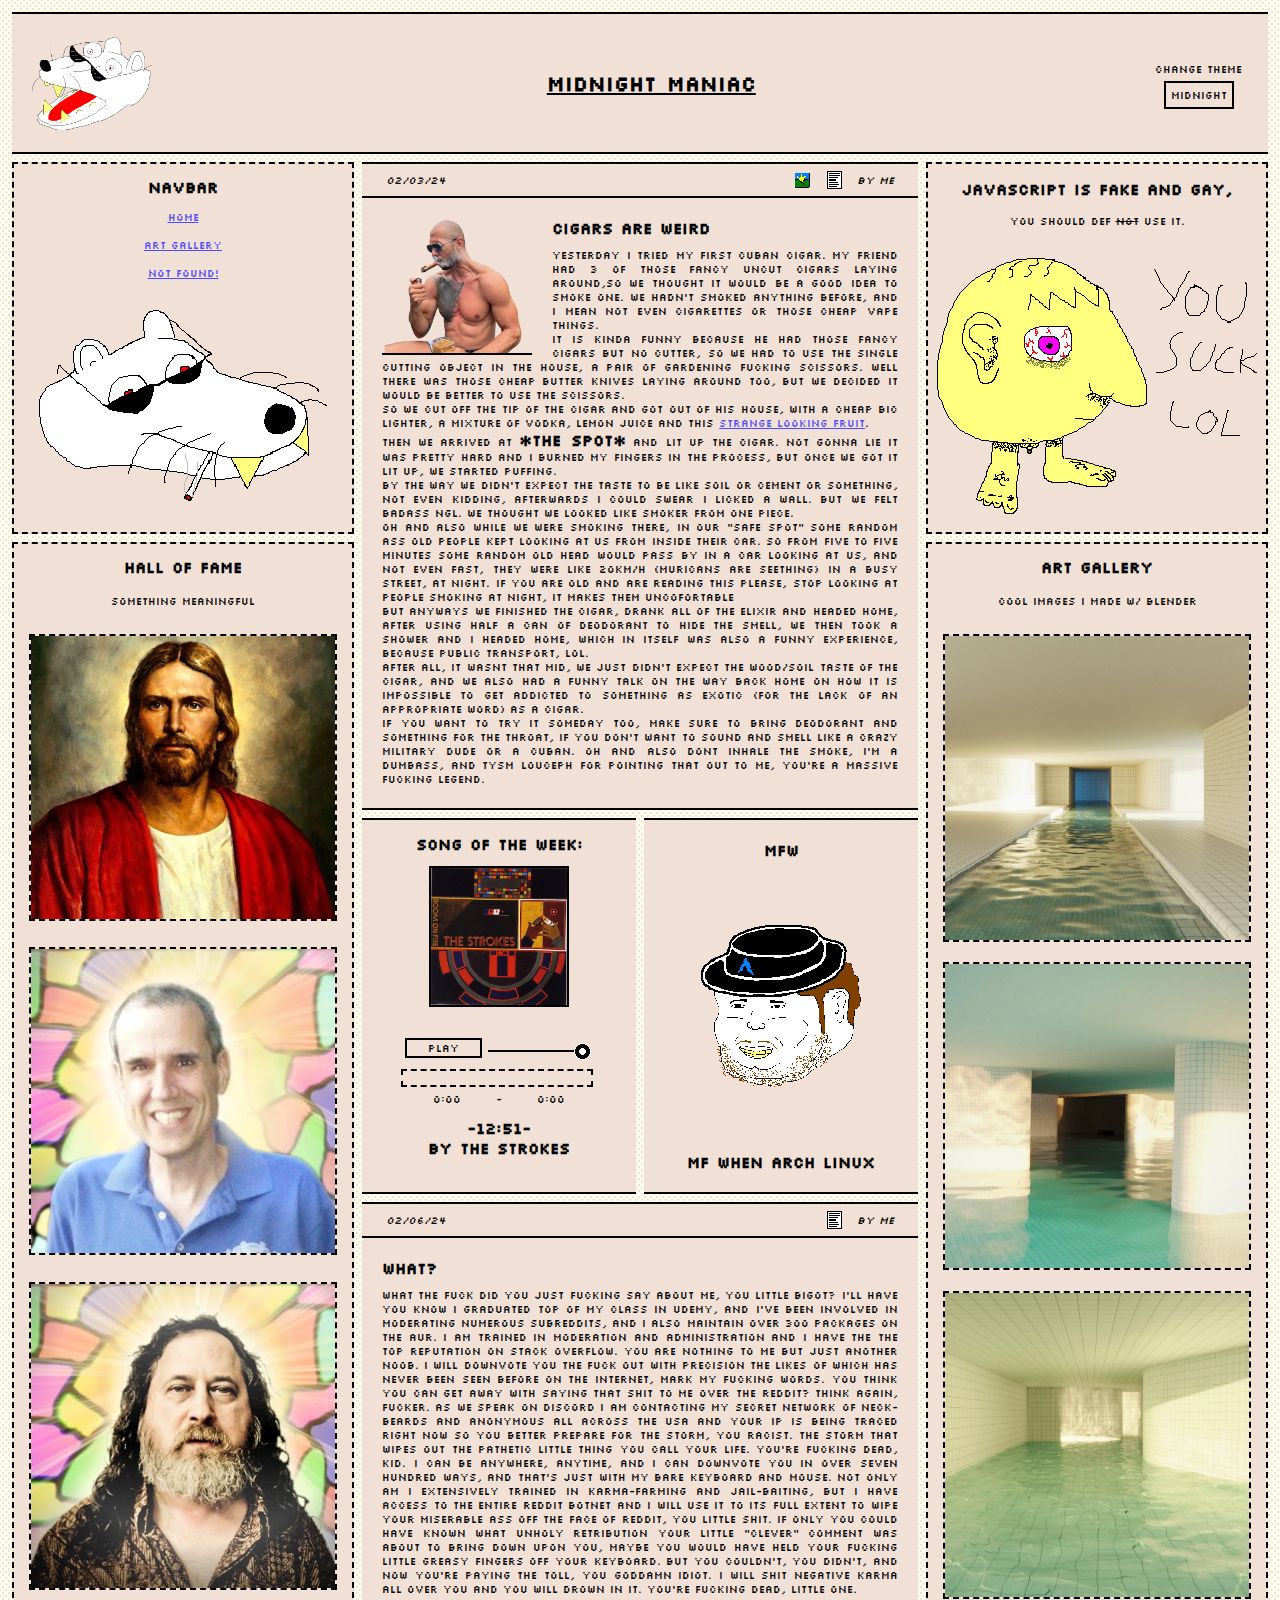
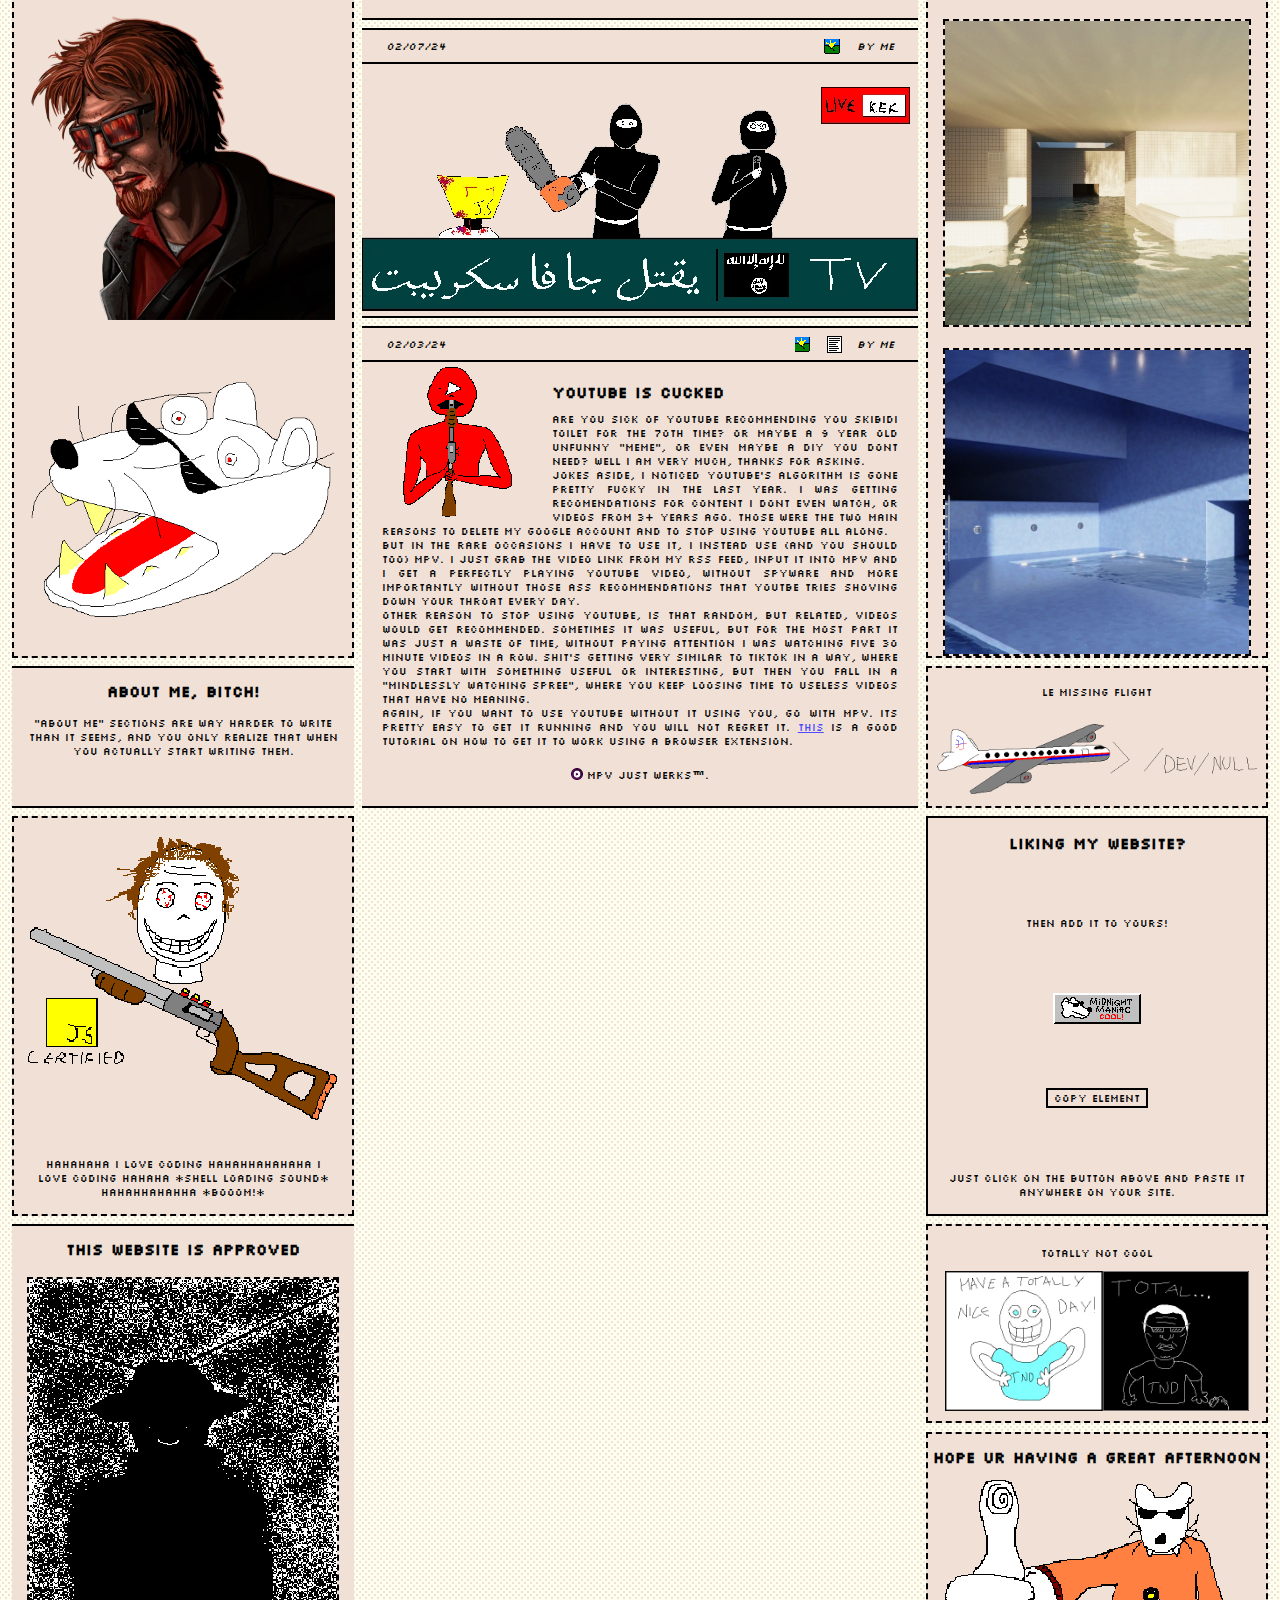
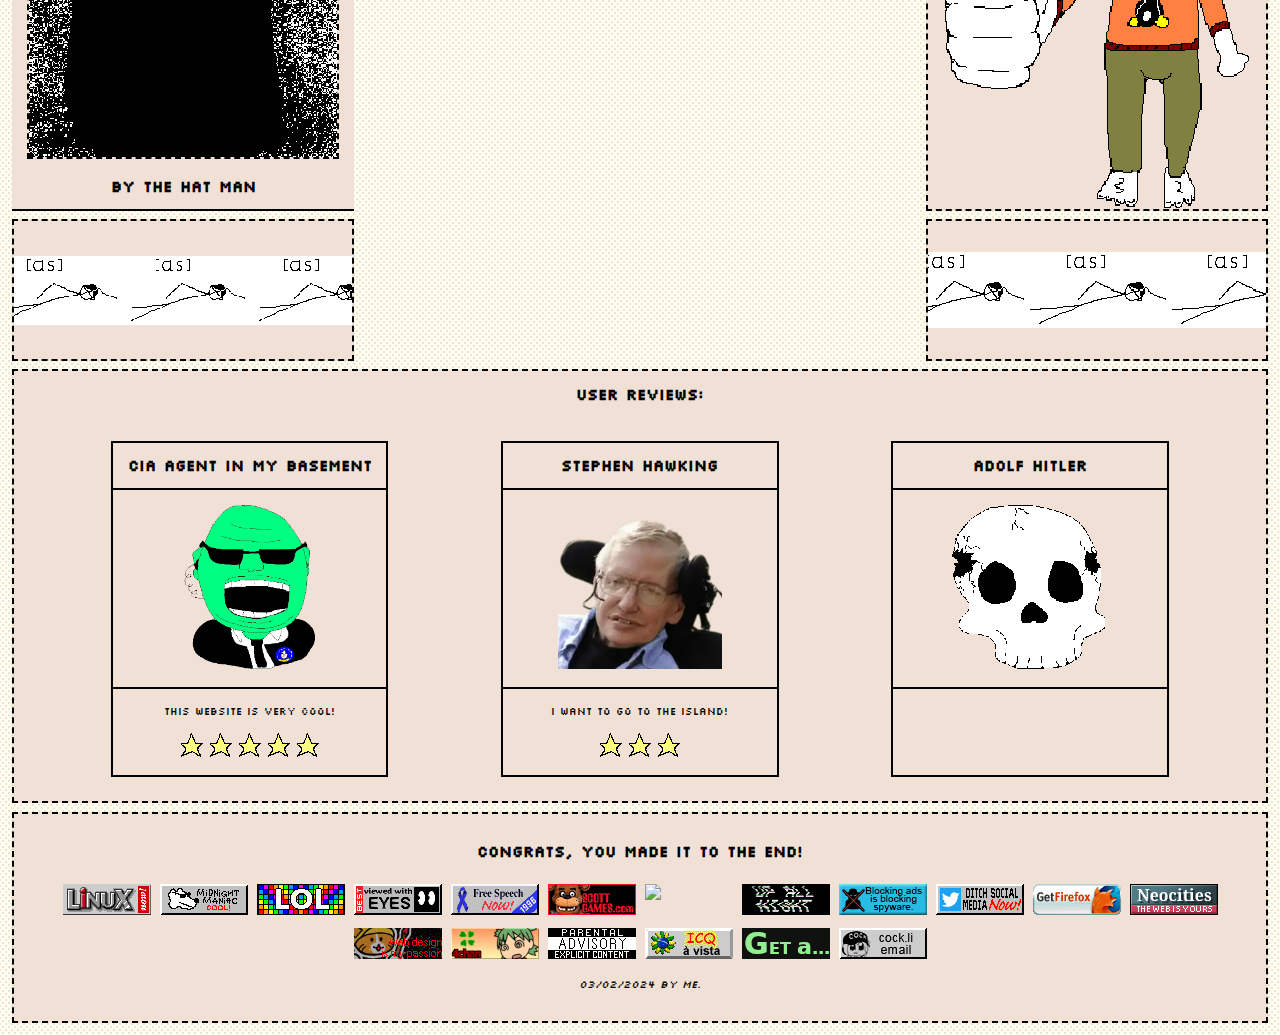
==== commit 2f06232d: "Cleaned Up Some Junk" ====
--- a/index.html
+++ b/index.html
@@ -62,6 +62,7 @@
 			<h2>Navbar</h2>
 			<a href="/index.html">Home</a><br>
 			<a href="gallery.html">Art Gallery</a><br>
+			<a href="/not_found.html">Not Found!</a>
 			<img class="pixelated" id="navbar-img" src="img/navbar.png">
 		</div>
 		<!--/Navbar-->
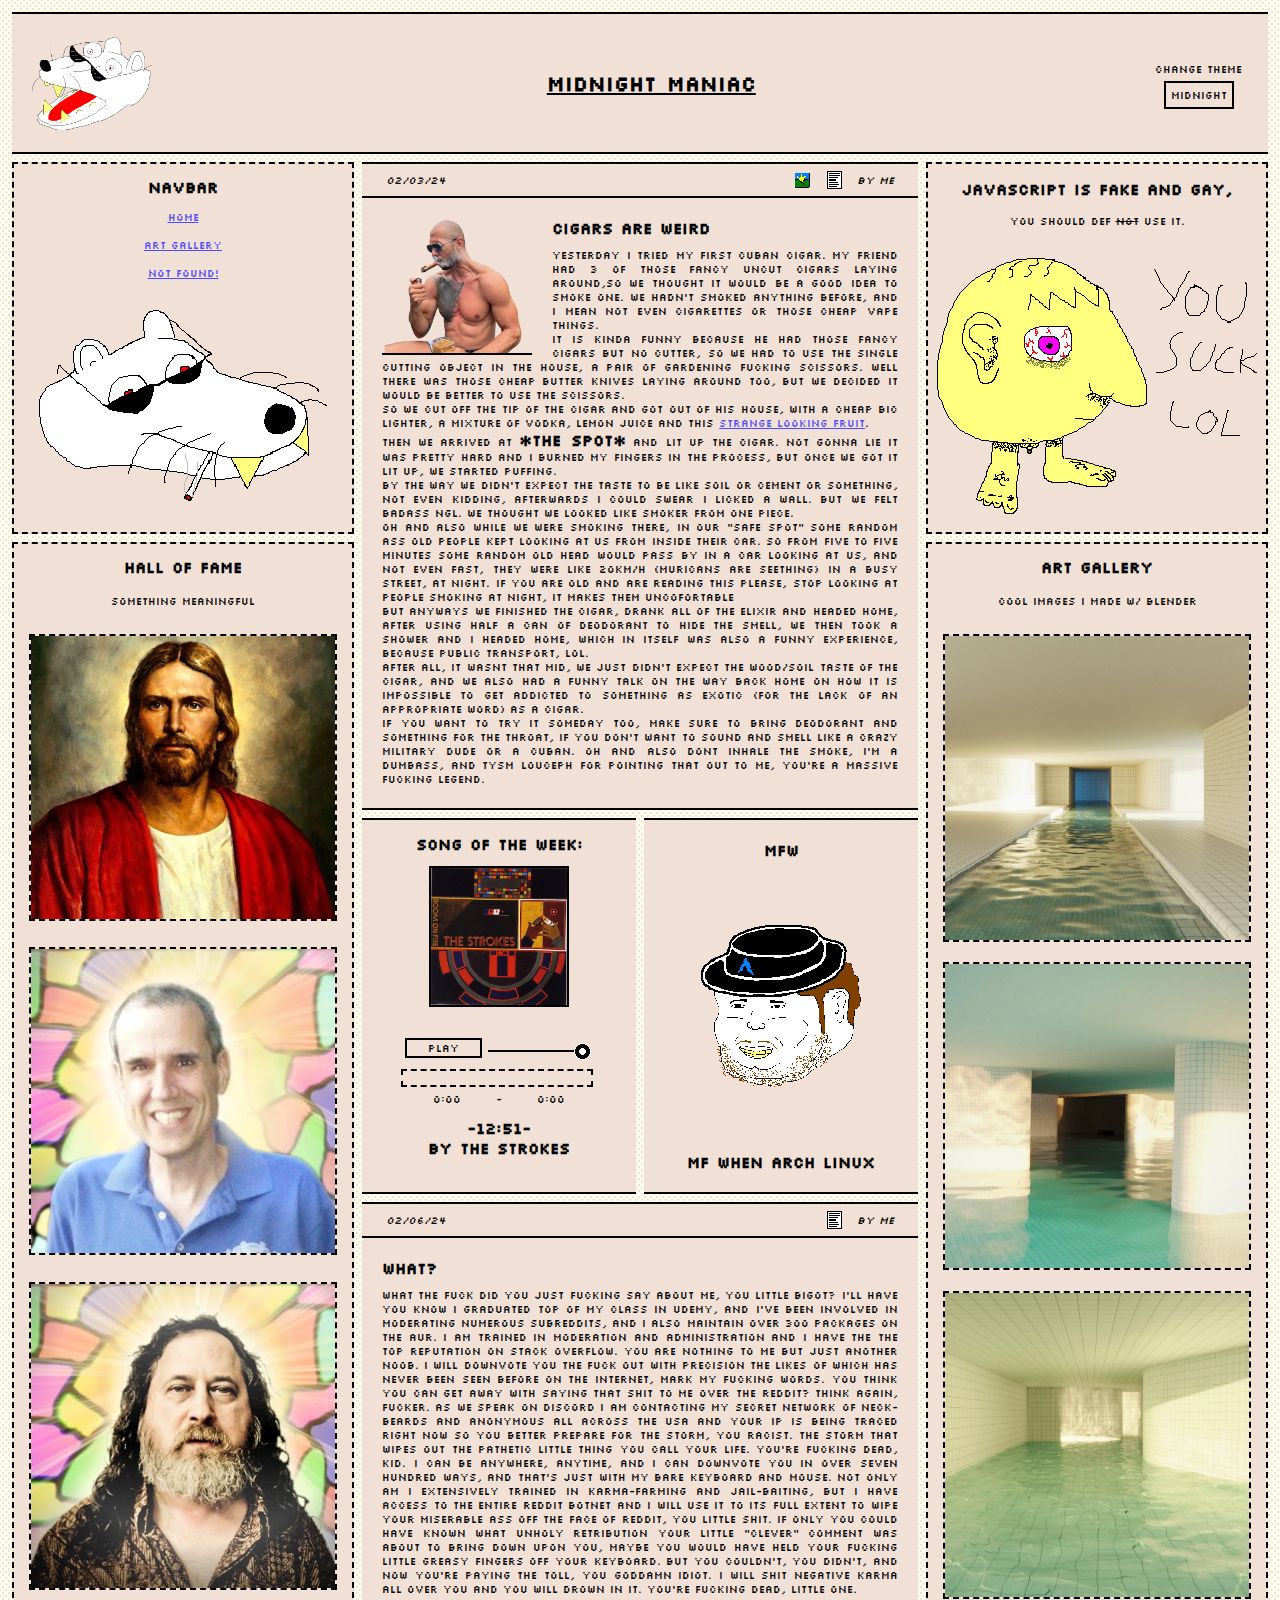
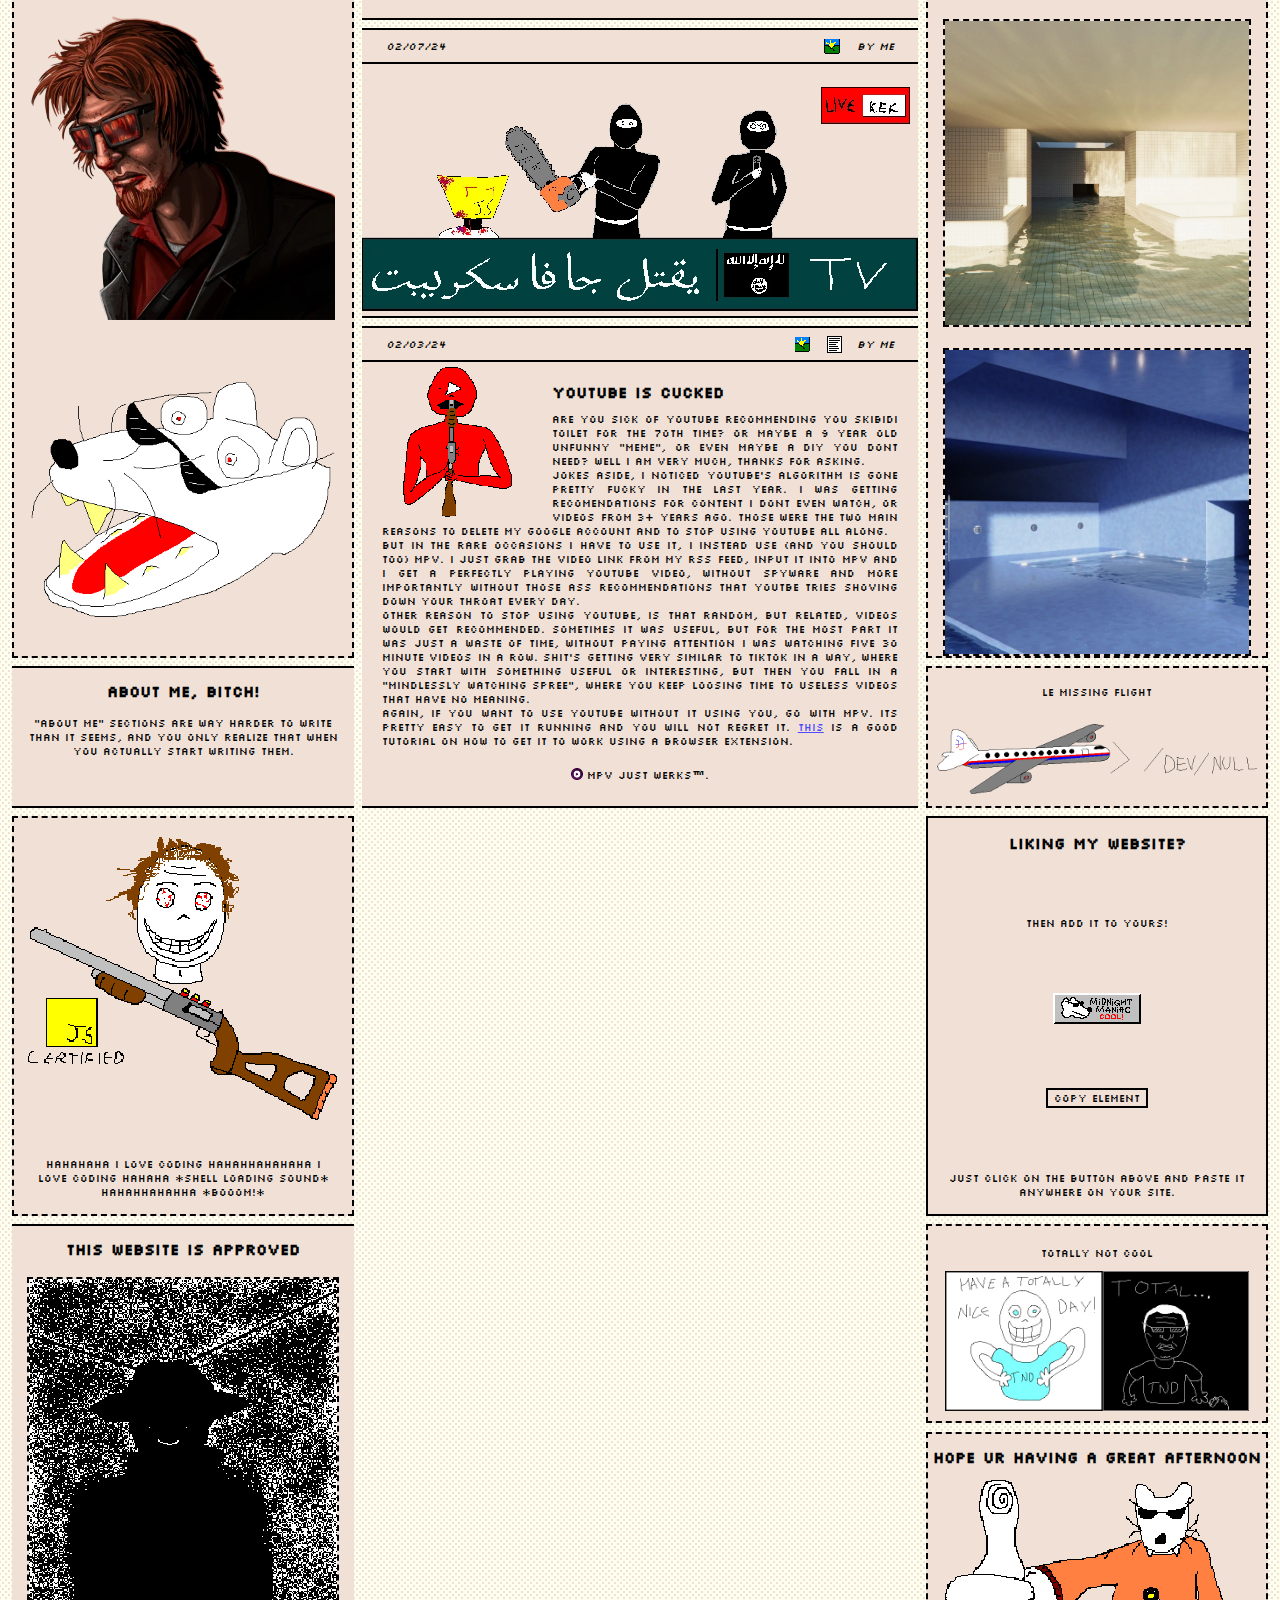
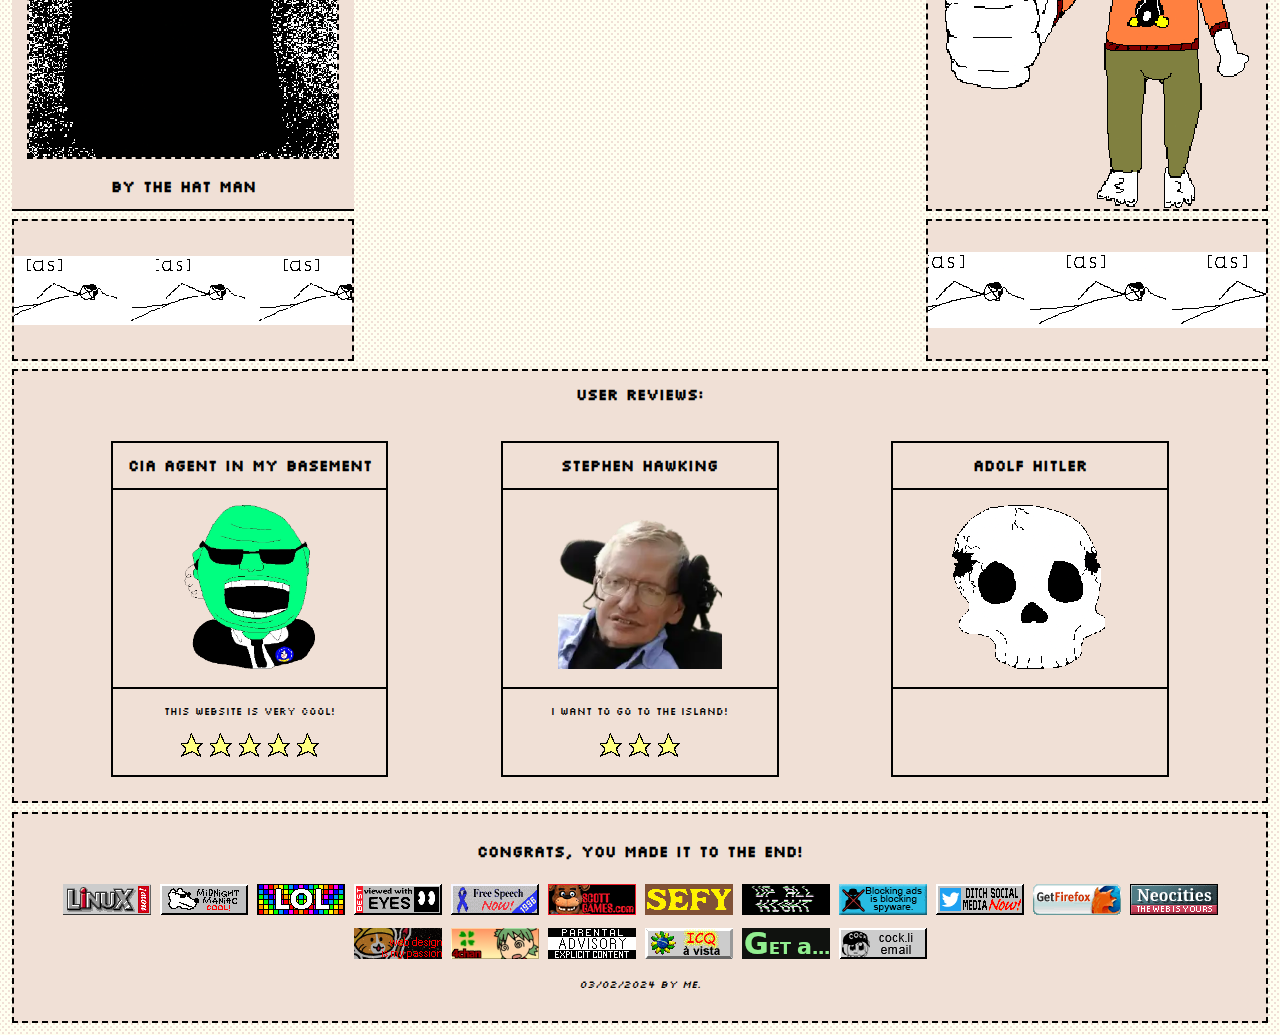
==== commit 31e04078: "Added A Description For Search Engines" ====
--- a/index.html
+++ b/index.html
@@ -1,6 +1,6 @@
 <!DOCTYPE html>
 
-<html lang="en">
+<html lang="en-US">
 
 <head>
 
@@ -25,11 +25,17 @@
 	<link rel="alternate stylesheet" type="text/css" href="/gallery/themes/cancer.css" 		title="Gallery Cancer"/>
 	<link rel="alternate stylesheet" type="text/css" href="/gallery/themes/wild.css" 		title="Gallery Wild"/>
 
-	<link rel="icon" type="image/x-icon" href="/img/favicon.ico"/>
+	<script src="/script.js" async></script>
+
+	<link rel="icon" href="/img/favicon.ico" type="image/x-icon" />
+	<meta name="author" content="IgMM">
+	<meta name="description" content="The Web Has Fallen."/>
+
+	<meta property="og:image" content="/img/ah.webp" />
+	<meta property="og:description" content="The Web Has Fallen." />
+	<meta property="og:title" content="The Midnight Maniac" />
 
 	<meta http-equiv="X-UA-Compatible" content="ie=edge"/>
-
-	<script src="script.js" async></script>
 
 </head>
 
@@ -386,7 +392,7 @@
 			<a>																		<img class="footer-buttons" src="img/buttons/best_viewed_with_eyes.gif" alt="view with eyes"></a>
 			<a href="https://www.eff.org/pages/blue-ribbon-campaign">				<img class="footer-buttons" src="img/buttons/lilrib.gif" alt="free speech"></a>
 			<a href="https://scottgames.com" target="_blank">						<img class="footer-buttons" src="/img/buttons/scottgames.gif" alt="scottgames"></a>
-			<a href="https://empeethree.neocities.org/">							<img class="footer-buttons" src="https://empeethree.neocities.org/icons/SEFY2.png"></a>
+			<a href="https://empeethree.neocities.org/">							<img class="footer-buttons" src="/img/buttons/SEFY2.png"></a>
 			<a>																		<img class="footer-buttons" src="/img/buttons/197.gif" alt="all night"></a>
 			<a>																		<img class="footer-buttons" src="img/buttons/blockads.gif" alt="block ads"></a>
 			<a>																		<img class="footer-buttons" src="img/buttons/ditch.gif" alt="ditch social media"></a>
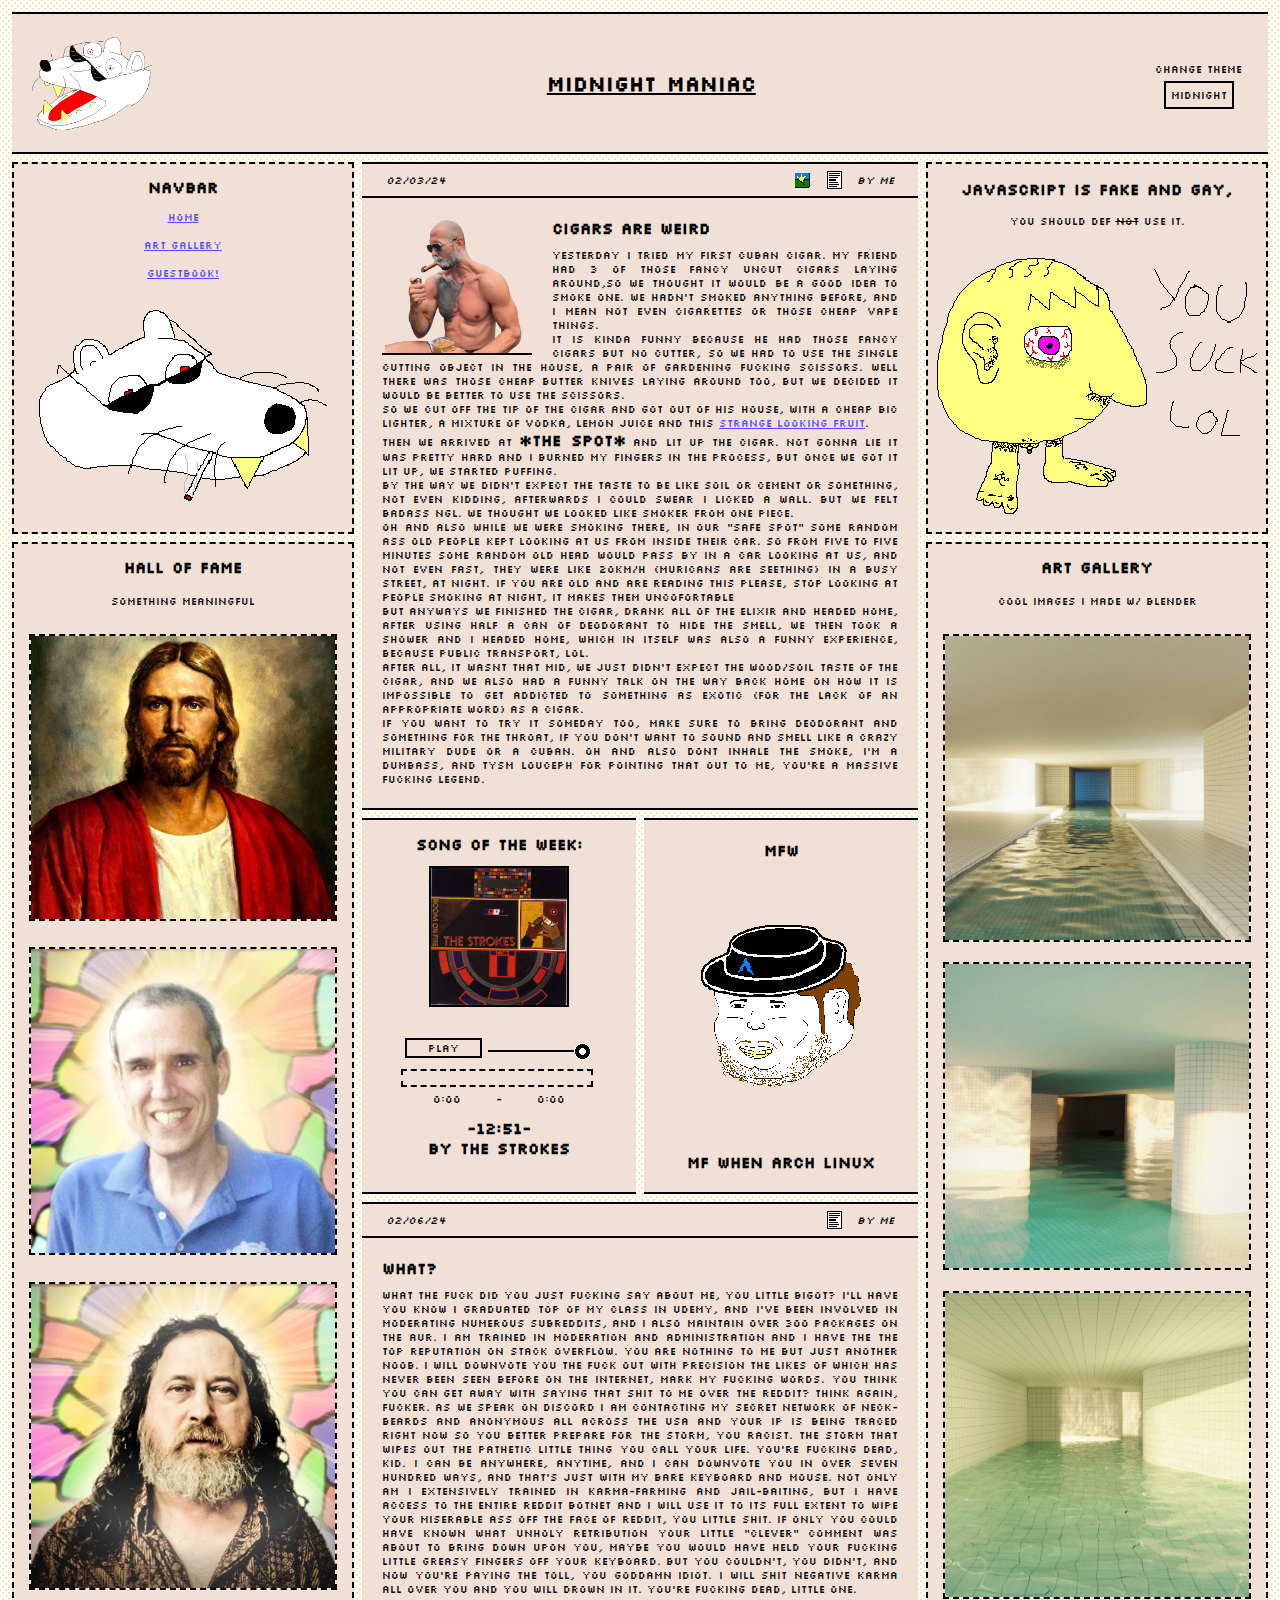
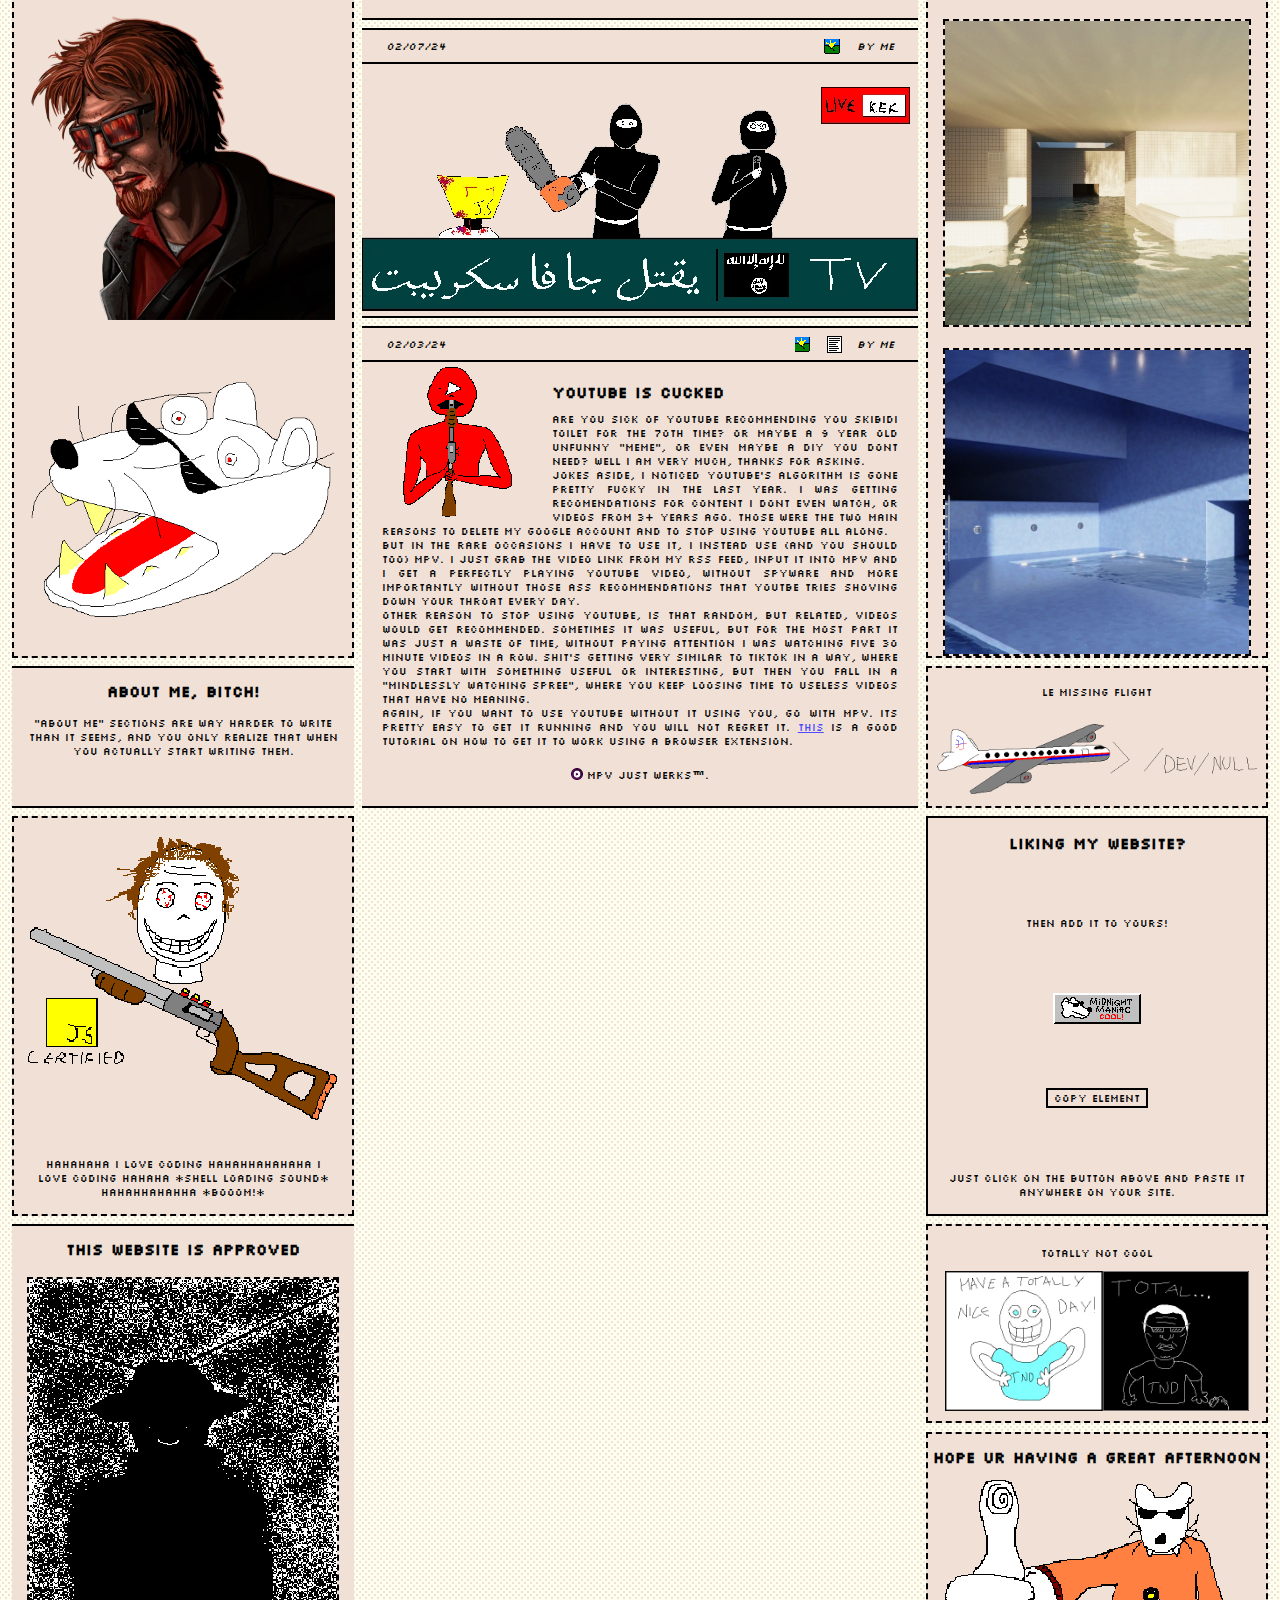
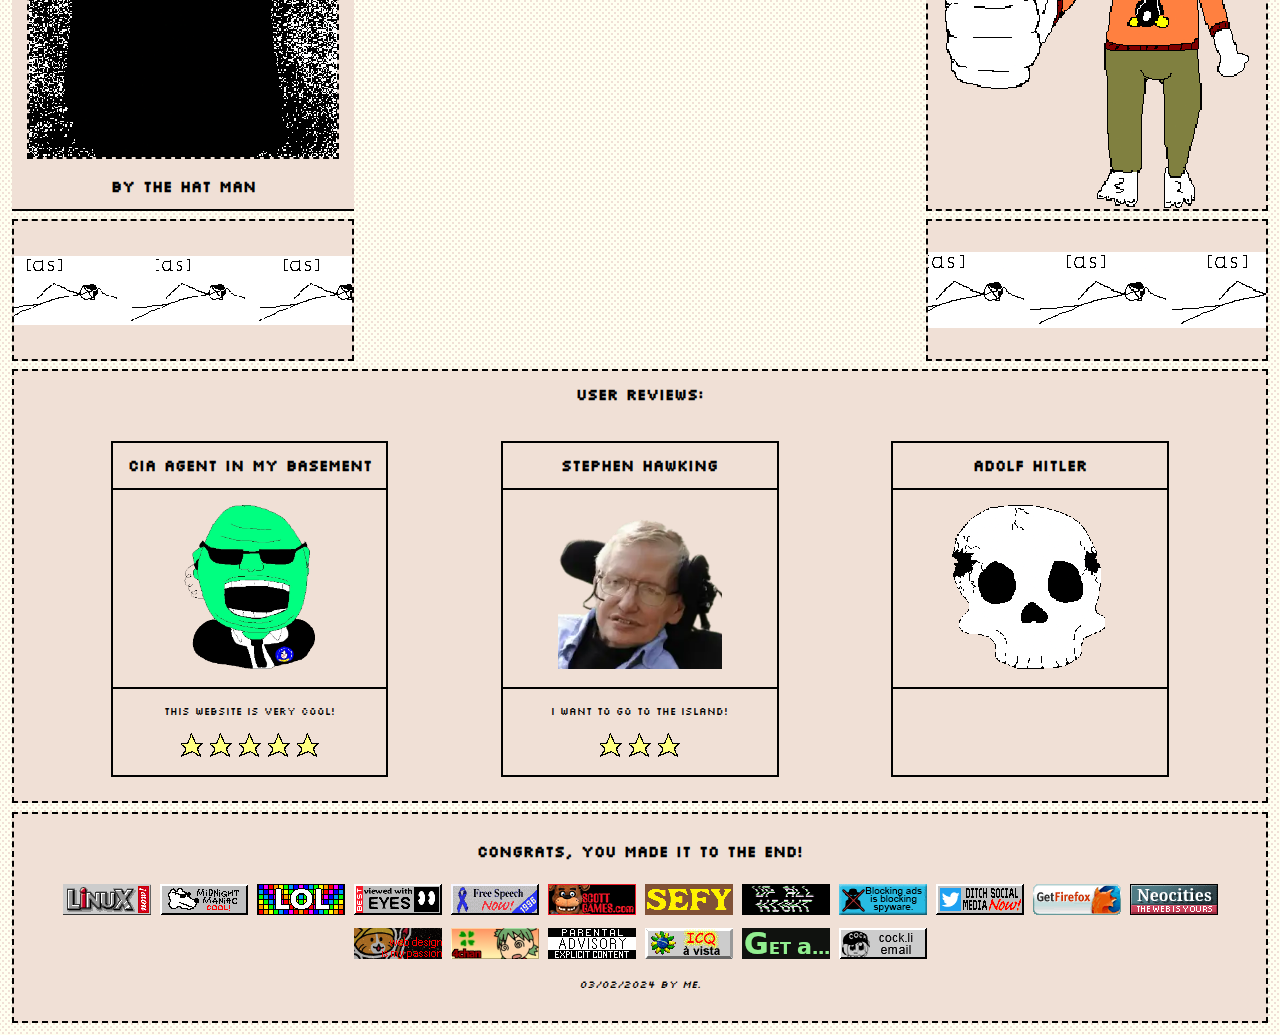
==== commit 5438750c: "Linked Guestbook" ====
--- a/index.html
+++ b/index.html
@@ -68,7 +68,7 @@
 			<h2>Navbar</h2>
 			<a href="/index.html">Home</a><br>
 			<a href="gallery.html">Art Gallery</a><br>
-			<a href="/not_found.html">Not Found!</a>
+			<a href="http://midnightmaniac.123Guestbook.com/">Guestbook!</a>
 			<img class="pixelated" id="navbar-img" src="img/navbar.png">
 		</div>
 		<!--/Navbar-->
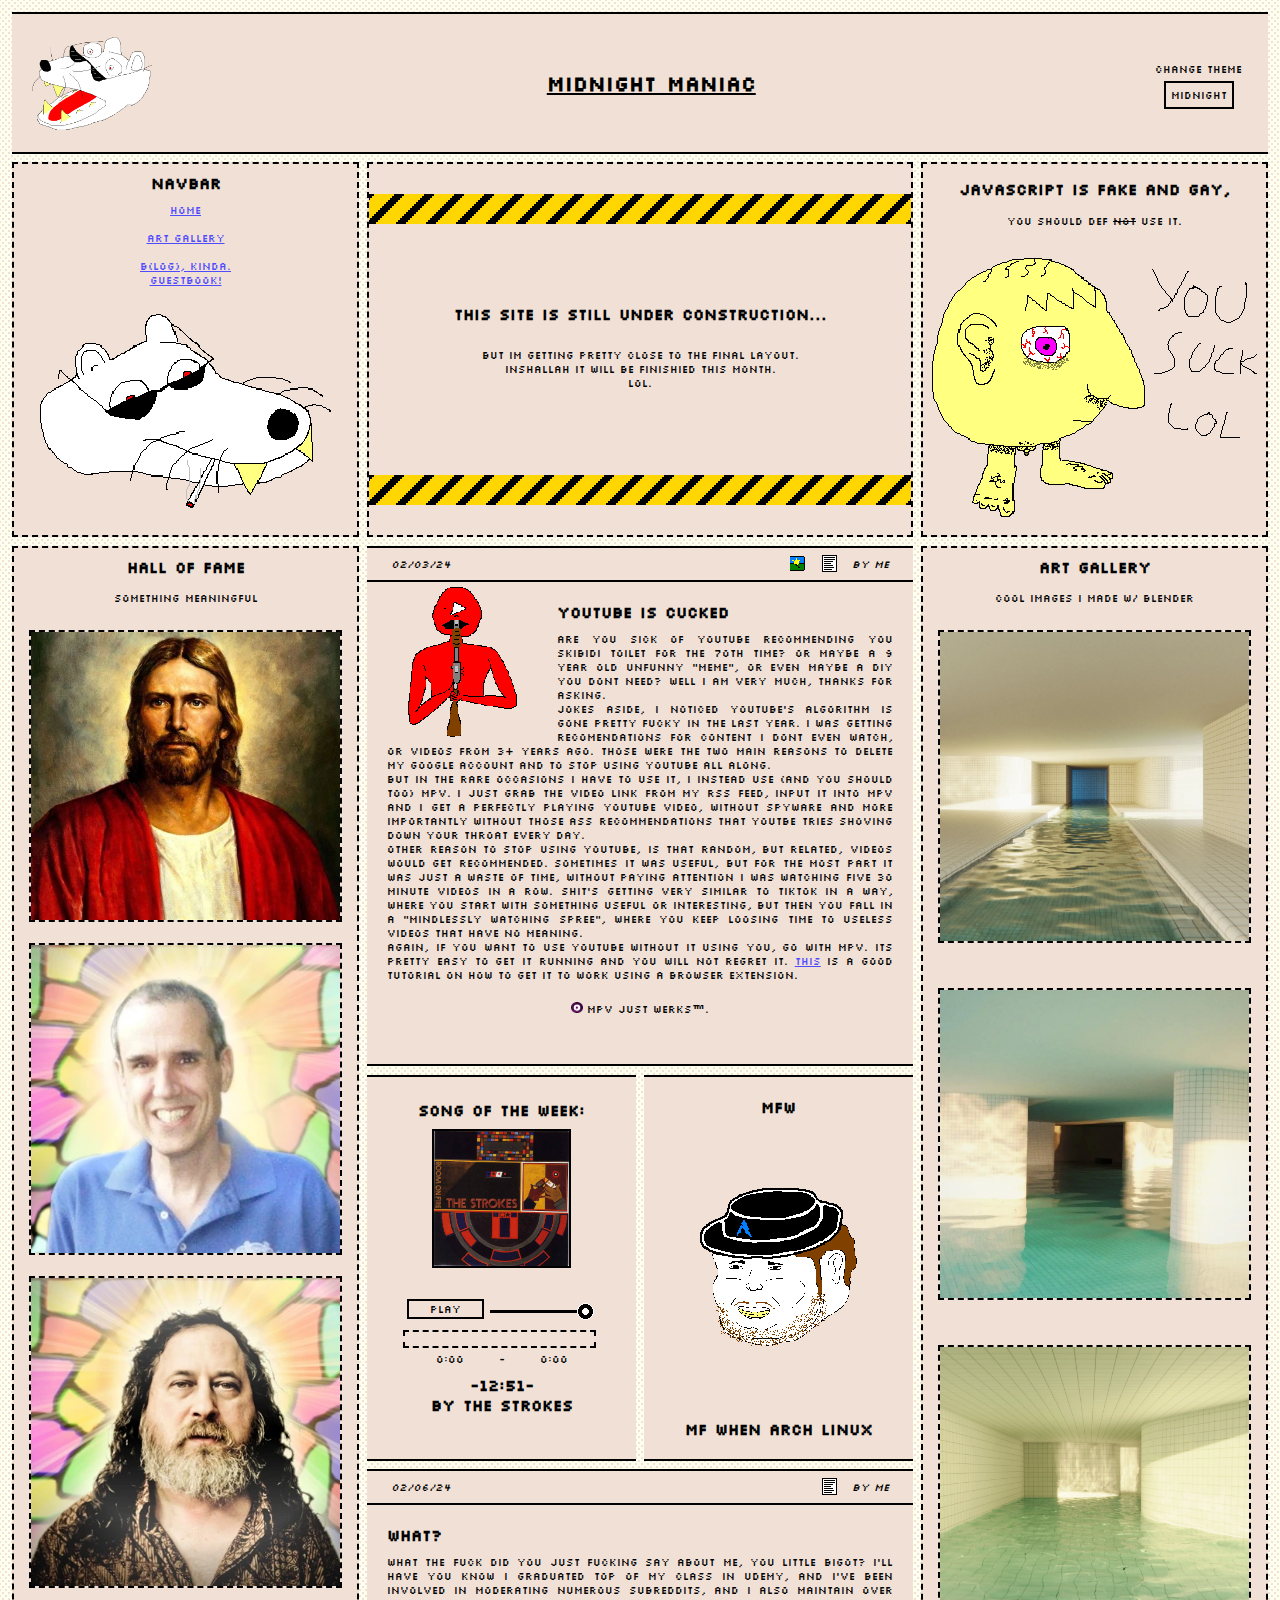
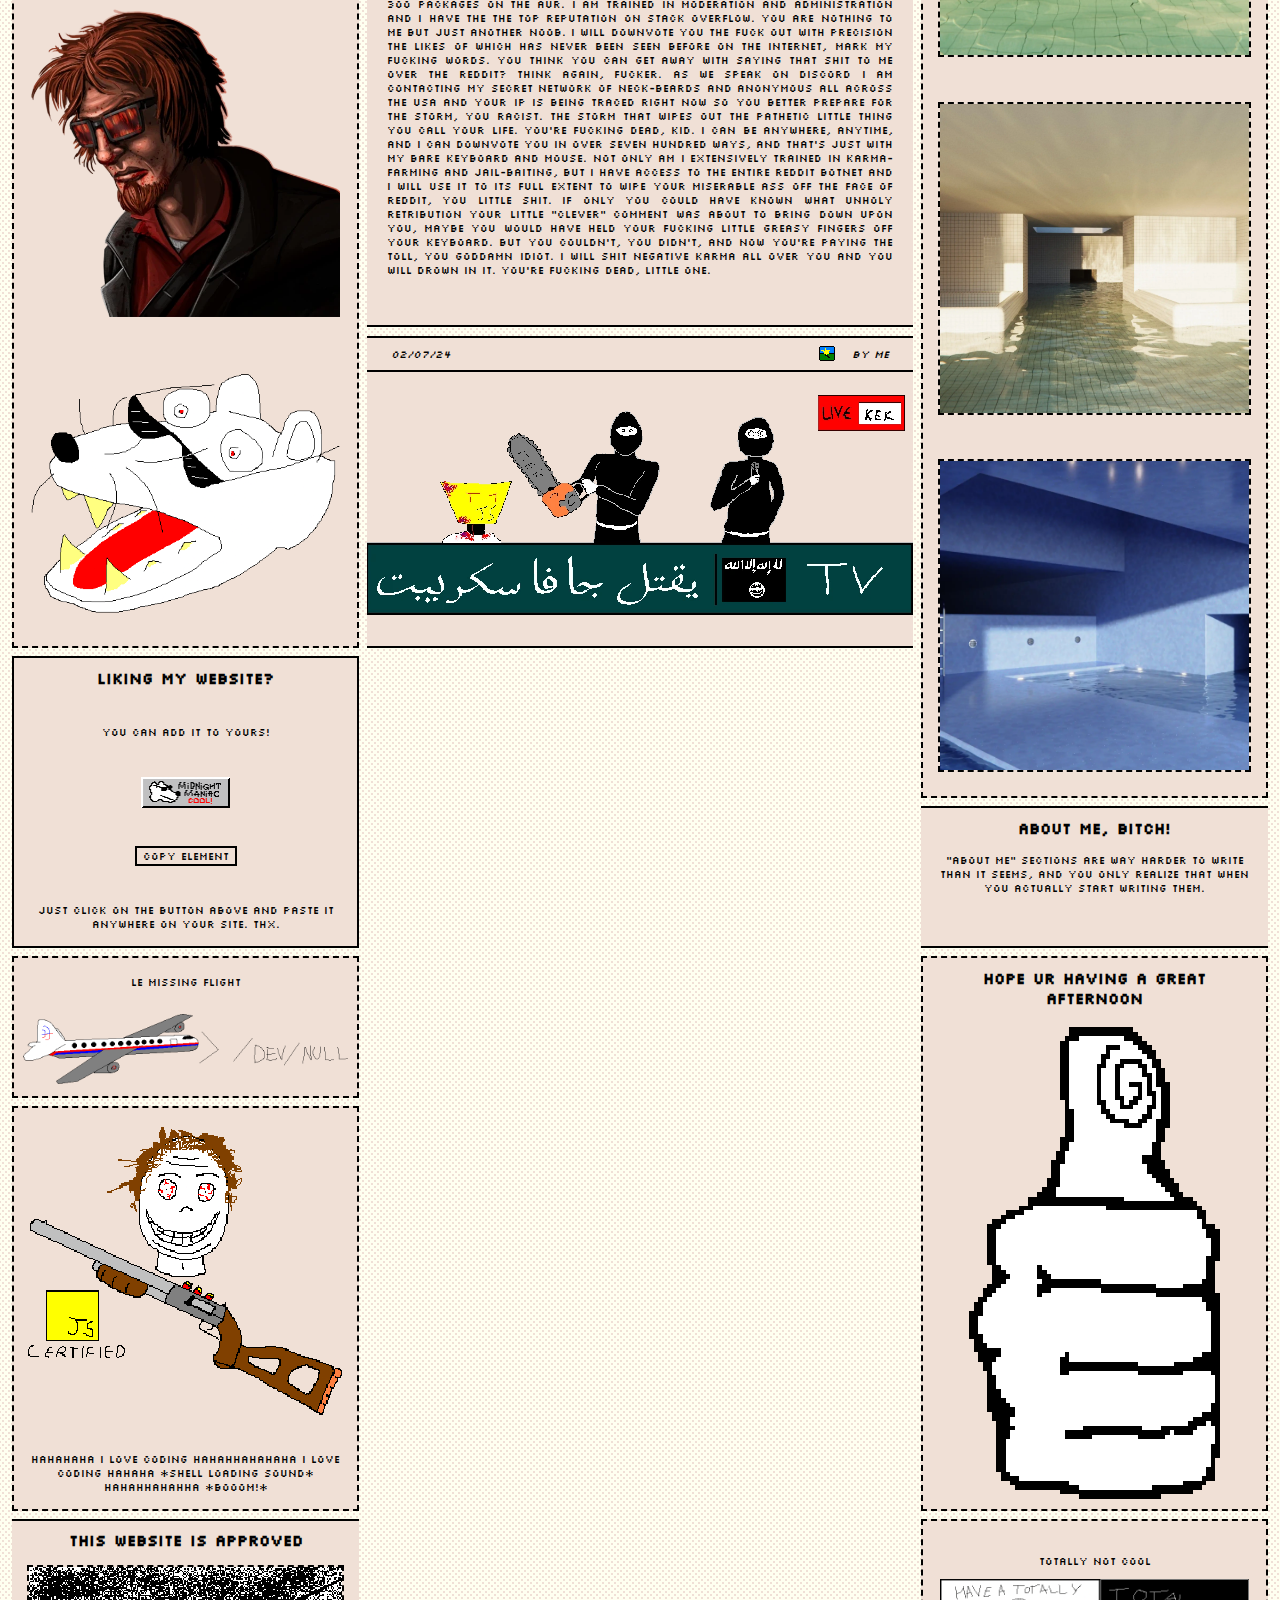
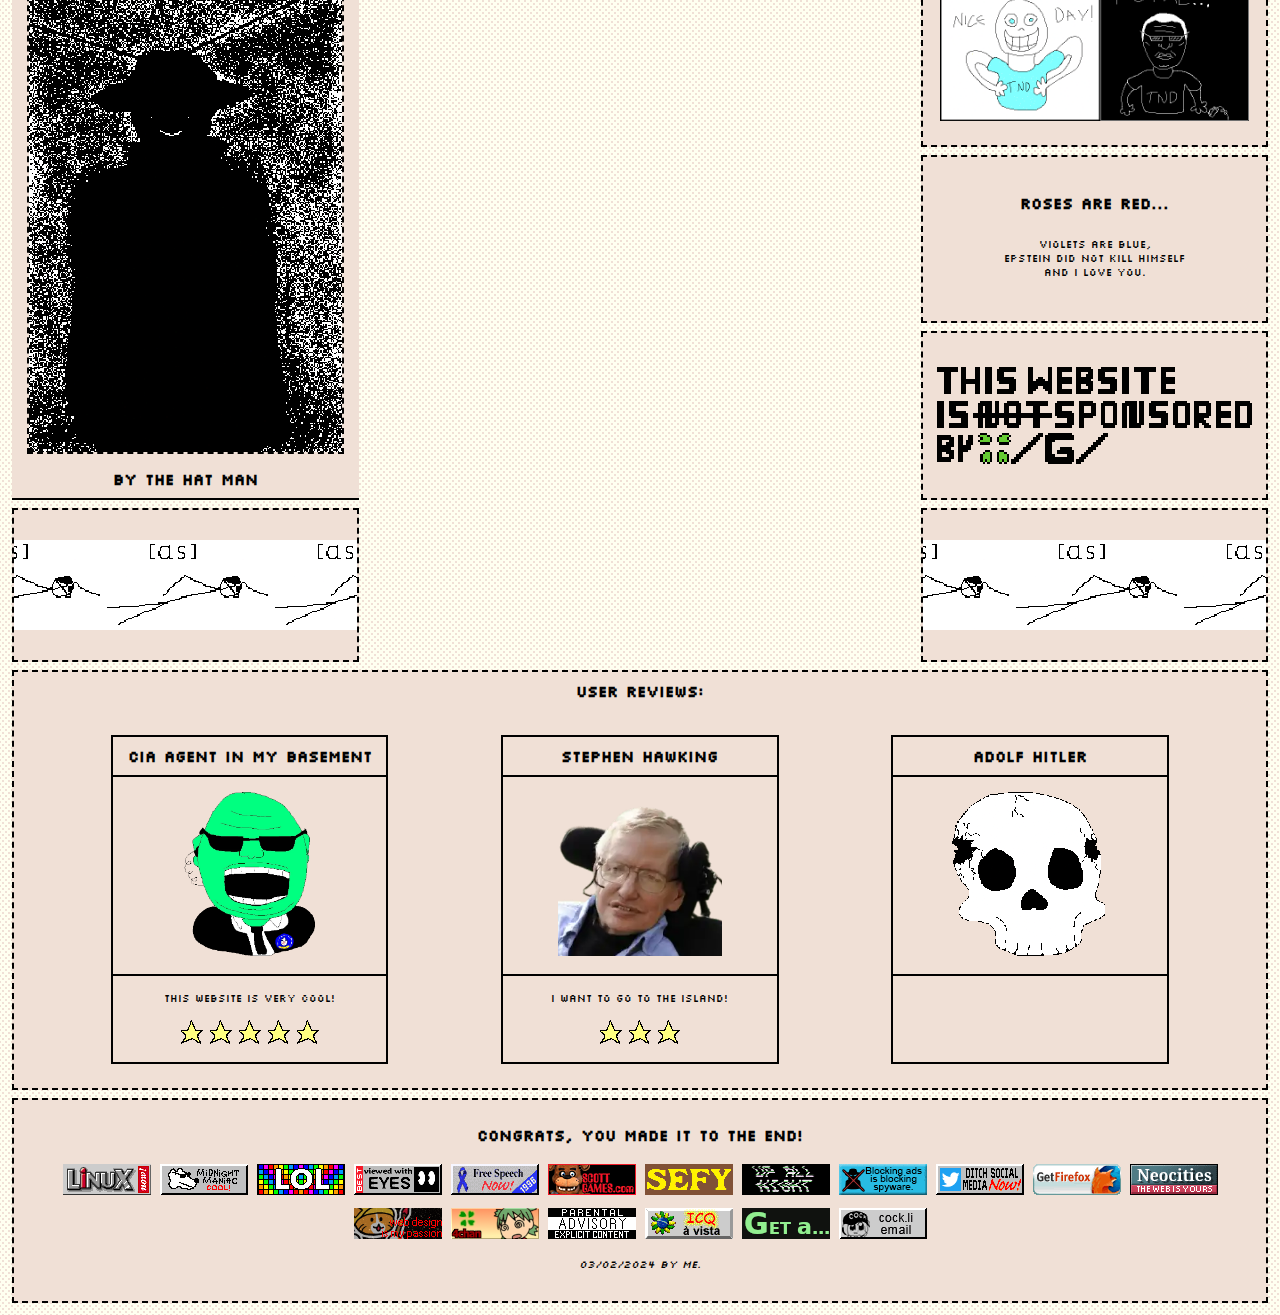
==== commit a55d186a: "Added "Diary" Page/Layout Improv" ====
--- a/index.html
+++ b/index.html
@@ -2,416 +2,408 @@
 
 <html lang="en-US">
 
-<head>
-
-  	<meta charset="UTF-8" />
-
-	<title>The Midnight Maniac</title>
-
-	
-	<meta name="viewport" content="width=device-width, initial-scale=2.0">
-
-	<link rel="stylesheet"			 type="text/css" href="themes/main.css"		title="Main"/>
-	<link rel="alternate stylesheet" type="text/css" href="themes/midnight.css" title="Midnight"/>
-	<link rel="alternate stylesheet" type="text/css" href="themes/neo.css" 		title="Neo"/>
-	<link rel="alternate stylesheet" type="text/css" href="themes/heaven.css" 	title="Heaven"/>
-	<link rel="alternate stylesheet" type="text/css" href="themes/cancer.css" 	title="Cancer"/>
-	<link rel="alternate stylesheet" type="text/css" href="themes/wild.css" 	title="Wild"/>
-	<link rel="alternate stylesheet" type="text/css" href="/gallery/themes/main.css"		title="Gallery Main">
-	<link rel="alternate stylesheet" type="text/css" href="/gallery/themes/midnight.css" 	title="Gallery Midnight"/>
-	<link rel="alternate stylesheet" type="text/css" href="/gallery/themes/neo.css" 		title="Gallery Neo"/>
-	<link rel="alternate stylesheet" type="text/css" href="/gallery/themes/neon.css" 		title="Gallery Neon"/>
-	<link rel="alternate stylesheet" type="text/css" href="/gallery/themes/heaven.css" 		title="Gallery Heaven"/>
-	<link rel="alternate stylesheet" type="text/css" href="/gallery/themes/cancer.css" 		title="Gallery Cancer"/>
-	<link rel="alternate stylesheet" type="text/css" href="/gallery/themes/wild.css" 		title="Gallery Wild"/>
-
-	<script src="/script.js" async></script>
-
-	<link rel="icon" href="/img/favicon.ico" type="image/x-icon" />
-	<meta name="author" content="IgMM">
-	<meta name="description" content="The Web Has Fallen."/>
-
-	<meta property="og:image" content="/img/ah.webp" />
-	<meta property="og:description" content="The Web Has Fallen." />
-	<meta property="og:title" content="The Midnight Maniac" />
-
-	<meta http-equiv="X-UA-Compatible" content="ie=edge"/>
-
-</head>
-
-<body>
-
-	<!--Page-->
-
-	<div id="page">
-		
-		<!--Header-->
-		<div id="header">
-			
-			<img id="logo" src="/img/logo-alt.png" width="150px" alt="logo">
-		
-			<h1><u>Midnight Maniac</u></h1>
-		
-			<div id="theme-switcher">
-		
-				<p>Change Theme</p>
-		
-				<button id="theme-button" onclick="toggleTheme()">Midnight</button> 
-	
-			</div>		
-	
+	<head>
+
+	  	<meta charset="UTF-8" />
+
+		<title>The Midnight Maniac</title>
+
+
+		<meta name="viewport" content="width=1440px, initial-scale=2.0">
+
+		<link rel="stylesheet"			 type="text/css" href="themes/main.css"		title="Main"/>
+		<link rel="alternate stylesheet" type="text/css" href="themes/midnight.css" title="Midnight"/>
+		<link rel="alternate stylesheet" type="text/css" href="themes/neo.css" 		title="Neo"/>
+		<link rel="alternate stylesheet" type="text/css" href="themes/heaven.css" 	title="Heaven"/>
+		<link rel="alternate stylesheet" type="text/css" href="themes/cancer.css" 	title="Cancer"/>
+		<link rel="alternate stylesheet" type="text/css" href="themes/wild.css" 	title="Wild"/>
+		<link rel="alternate stylesheet" type="text/css" href="/gallery/themes/main.css"		title="Gallery Main">
+		<link rel="alternate stylesheet" type="text/css" href="/gallery/themes/midnight.css" 	title="Gallery Midnight"/>
+		<link rel="alternate stylesheet" type="text/css" href="/gallery/themes/neo.css" 		title="Gallery Neo"/>
+		<link rel="alternate stylesheet" type="text/css" href="/gallery/themes/neon.css" 		title="Gallery Neon"/>
+		<link rel="alternate stylesheet" type="text/css" href="/gallery/themes/heaven.css" 		title="Gallery Heaven"/>
+		<link rel="alternate stylesheet" type="text/css" href="/gallery/themes/cancer.css" 		title="Gallery Cancer"/>
+		<link rel="alternate stylesheet" type="text/css" href="/gallery/themes/wild.css" 		title="Gallery Wild"/>
+
+		<script src="/script.js" async></script>
+
+		<link rel="icon" href="/img/favicon.ico" type="image/x-icon" />
+		<meta name="author" content="IgMM">
+		<meta name="description" content="The Web Has Fallen."/>
+
+		<meta property="og:image" content="/img/ah.webp" />
+		<meta property="og:description" content="The Web Has Fallen." />
+		<meta property="og:title" content="The Midnight Maniac" />
+
+		<meta http-equiv="X-UA-Compatible" content="ie=edge"/>
+
+	</head>
+
+	<body>
+
+		<!--Page-->
+
+		<div id="page">
+
+			<!--Header-->
+			<div id="header">
+
+				<img id="logo" src="/img/logo-alt.png" width="150px" alt="logo">
+			
+				<h1><u>Midnight Maniac</u></h1>
+			
+				<div id="theme-switcher">
+				
+					<p>Change Theme</p>
+				
+					<button id="theme-button" onclick="toggleTheme()">Midnight</button> 
+				
+				</div>		
+			
+			</div>
+			<!--/Header-->
+
+			<!--Navbar-->
+			<div id="navbar">
+				<h2>Navbar</h2>
+				<a href="/index.html">Home</a><br>
+				<a href="gallery.html">Art Gallery</a><br>
+				<a href="/blog.html">b(log), kinda.</a>
+				<a href="http://midnightmaniac.123Guestbook.com/">Guestbook!</a>
+				<img class="pixelated" id="navbar-img" src="img/navbar.png">
+			</div>
+			<!--/Navbar-->
+
+			<!--Hall Of Fame-->
+			<div id="hall-of-fame">
+				<h2>Hall of fame</h2>
+
+				<p>something meaningful</p>
+
+				<img class="image-hf-bg" src="/img/jc.webp" alt="Jesus Christ">
+				<img class="image-hf-bg" src="/img/terry.webp" alt="Terry Davis">
+				<img class="image-hf-bg" src="/img/rms.webp" alt="Daddy GNU" style="object-position: center;">
+				<img src="/img/dude.webp" alt="Postal Dude">
+				<img class="image-hf-bot" src="/img/logo-alt.png" alt="Me">
+			
+			</div>
+			<!--/Hall Of Fame-->
+
+			<!--Art Gallery-->
+			<div id="art-gallery">
+				<h2>Art Gallery</h2>
+			
+				<p>cool images I made w/ blender</p>
+
+				<img class="image-gallery" src="img/blend/blend01.webp" width="300px" alt="Dream Pool">
+				<img class="image-gallery" src="img/blend/blend02.webp" width="300px" alt="Dream Pool">
+				<img class="image-gallery" src="img/blend/blend03.webp" width="300px" alt="Dream Pool">
+				<img class="image-gallery" src="img/blend/blend04.webp" width="300px" alt="Dream Pool">
+				<img class="image-gallery-bot" src="img/blend/blend05.webp" width="300px" alt="Dream Pool">
+			
+			</div>
+			<!--/Art Gallery-->
+
+			<!--About Me-->
+			<div id="about-me">
+
+				<h2>About Me, Bitch!</h2>
+
+				<p>
+					"About Me" sections are way harder to write than it seems, and you only realize that when you actually start writing them.
+				</p>
+			
+			</div>
+			<!--/About Me-->
+
+			<!--Posts-->
+			<!--Post01-->
+			<div id="maintainer">
+			
+				<div class="post-head">
+					<p class="date"><i>02/06/24</i></p>
+					<img src="img/icon/icon-text.png" class="post-icon-right pixelated" alt="text" style="width: 1.4em;">
+					<p class="author"><i>by me</i></p>
+				</div>
+			
+				<hr>
+			
+				<h2 class="title-content">What?</h2>
+			
+				<p class="text-content">
+					What the fuck did you just fucking say about me, you little bigot? I'll have you know I graduated top of my class in Udemy, and I've been involved in moderating numerous subreddits, and I also maintain over 300 packages on the AUR. I am trained in Moderation and Administration and I have the the top reputation on Stack Overflow. You are nothing to me but just another noob. I will downvote you the fuck out with precision the likes of which has never been seen before on the Internet, mark my fucking words. You think you can get away with saying that shit to me over the reddit? Think again, fucker. As we speak on Discord I am contacting my secret network of neck-beards AND Anonymous all across the USA and your IP is being traced right now so you better prepare for the storm, you racist. The storm that wipes out the pathetic little thing you call your life. You're fucking dead, kid. I can be anywhere, anytime, and I can downvote you in over seven hundred ways, and that's just with my bare keyboard and mouse. Not only am I extensively trained in karma-farming and jail-baiting, but I have access to the entire Reddit botnet and I will use it to its full extent to wipe your miserable ass off the face of Reddit, you little shit. If only you could have known what unholy retribution your little "clever" comment was about to bring down upon you, maybe you would have held your fucking little greasy fingers off your keyboard. But you couldn't, you didn't, and now you're paying the toll, you goddamn idiot. I will shit negative karma all over you and you will drown in it. You're fucking dead, little one.
+				</p>
+			
+			</div>
+			<!--/Post01-->
+
+			<!--Post02-->
+			<div id="livekek">
+			
+				<div class="post-head">
+					<p class="date"><i>02/07/24</i></p>
+					<img src="img/icon/icon-picture.png" class="post-icon-right pixelated" alt="picture">
+					<p class="author"><i>by me</i></p>
+				</div>
+			
+				<hr style="margin-bottom: 15px;">
+			
+				<img class="pixelated" id="livekekimg" src="/img/post/livekek.webp">
+			
+			</div>
+			<!--/Post02-->
+
+			<!--Post03-->
+			<div id="goytube">
+
+				<div class="post-head">
+					<p class="date"><i>02/03/24</i></p>
+				
+					<img src="img/icon/icon-picture.png" class="post-icon-right pixelated" alt="picture">
+					<img src="img/icon/icon-text.png" class="post-icon pixelated" alt="text" style="width: 1.4em;">
+				
+					<p class="author"><i>by me</i></p>
+				
+				</div>
+			
+				<hr>
+			
+				<img class="pixelated" id="goytubeimg" src="img/post/goytube.webp" alt="Kys, Youtube">
+			
+				<h2 class="title-content">Youtube Is Cucked</h2>
+			
+				<p class="text-content">
+					Are you sick of youtube recommending you skibidi toilet for the 70th time? or maybe a 9 year old unfunny "meme", or even maybe a diy you dont need? Well I am very much, thanks for asking.<br>
+					Jokes aside, I noticed youtube's algorithm is gone pretty fucky in the last year. I was getting recomendations for content I dont even watch, or videos from 3+ years ago. Those were the two main reasons to delete my google account and to stop using youtube all along.<br>
+					But in the rare occasions I have to use it, I instead use (and you should too) mpv. I just grab the video link from my rss feed, input it into mpv and I get a perfectly playing youtube video, without spyware and more importantly without those ass recommendations that youtbe tries shoving down your throat every day.<br>
+					Other reason to stop using youtube, Is that random, but related, videos would get recommended. Sometimes it was useful, but for the most part it was just a waste of time, without paying attention I was watching five 30 minute videos in a row. Shit's getting very similar to tiktok in a way, where you start with something useful or interesting, but then you fall in a "mindlessly watching spree", where you keep loosing time to useless videos that have no meaning.<br>
+					Again, if you want to use youtube without it using you, go with mpv. Its pretty easy to get it running and you will not regret it. <a href="https://www.youtube.com/watch?v=jfyt5ueyWN8" target="_blank">This</a> is a good tutorial on how to get it to work using a browser extension.
+				</p>	
+				<p class="text-content" style="text-align: center;">	
+					<img id="mpv-icon" src="img/icon/mpv.png">mpv just werks&trade;.
+				</p>
+			</div>
+			<!--/Post03-->
+			<!--/Posts-->
+
+			<!--Shorties-->
+			<div id="shortie01">
+			
+				<img class="pixelated" src="img/average-programmer.webp" alt="average js programmer" width="270px">
+			
+				<p>HAHAHAHA I LOVE CODING HAHAHHAHAHAHA I LOVE CODING HAHAHA *shell loading sound* HAHAHHAHAHHA *BOOOM!*</p>
+			
+			</div>
+
+			<div id="shortie02">
+			
+				<p>le missing flight</p>
+			
+				<img src="img/malaysia.webp" alt="malaysia flight 370 > /dev/null" width="300px">
+			
+			</div>
+
+			<div id="shortie03">
+			
+				<h2>javascript is fake and gay,</h2>
+			
+				<p>you should def <s>not</s> use it.</p>
+			
+				<img class="pixelated" src="img/js-user.png" alt="javascript user">
+			
+			</div>
+
+			<div id="shortie04">
+			
+				<img class="pixelated" src="img/as-pos.png" alt="adult swim" width="200">
+				<img class="pixelated" src="img/as-pos.png" alt="adult swim" width="200">
+				<img class="pixelated" src="img/as-pos.png" alt="adult swim" width="200">
+				<img class="pixelated" src="img/as-pos.png" alt="adult swim" width="200">
+				<img class="pixelated" src="img/as-pos.png" alt="adult swim" width="200">
+			
+			</div>
+
+			<div id="shortie05">
+			
+				<h2>this website is approved</h2>
+			
+				<img class="pixelated" src="img/hatman-bg.png">
+			
+				<h2>by the hat man</h2>
+			
+			</div>
+
+			<div id="shortie06">
+			
+				<p>totally not cool</p>
+			
+				<img src="img/totallynotcool.png" alt="not cool, dude!">
+			
+			</div>
+
+			<div id="shortie07">
+			
+				<img class="pixelated" src="img/as-pos.png" alt="adult swim" width="200">
+				<img class="pixelated" src="img/as-pos.png" alt="adult swim" width="200">
+				<img class="pixelated" src="img/as-pos.png" alt="adult swim" width="200">
+				<img class="pixelated" src="img/as-pos.png" alt="adult swim" width="200">
+				<img class="pixelated" src="img/as-pos.png" alt="adult swim" width="200">
+			
+			</div>
+
+			<div id="shortie08">
+				<h2>Roses Are Red...</h2>
+				<p>
+					violets are blue,<br>
+					epstein did not kill himself<br>
+					and I love you.<br>
+				</p>
+			</div>
+
+			<div id="shortie09">
+				<img class="pixelated" src="/img/4thchan.png">
+			</div>
+
+			<!--/Shorties-->
+
+			<!--Big-->
+			<div id="under-const">
+				<img class="pixelated" src="/img/tape.png" style="margin-bottom: auto; margin-top: 30px;">
+				<h2>This Site Is still under construction...</h2>
+				<p>but im getting pretty close to the final layout.<br>
+				Inshallah it will be finishied this month.<br>
+				lol.
+				</p>
+				<img class="pixelated" src="/img/tape.png" style="margin-top: auto; margin-bottom: 30px;">
+			</div>
+
+			<div id="embed-me">
+				<h2>Liking my website?</h2>
+				<p>you can add it to yours!</p>
+				<img id="button-share-me" src="img/buttons/midnightmaniac.png">
+				<button onclick="cpMe()" class="button-copy-me">Copy Element</button>
+				<p>just click on the button above and paste it anywhere on your site. thx.</p>
+			</div>
+
+			<div id="mfw">
+
+				<h2>mfw</h2>
+
+				<img class="pixelated" id="fedora" src="/img/post/fedora.webp">
+
+				<h2>mf when arch linux</h2>
+			
+			</div>
+
+			<div id="greeting">
+				<h2 id="hello">either js broke or you're blocking it. Anyways g'day</h2>
+			
+				<img class="pixelated" alt="thumbs up" src="img/thumbsup.png">
+			
+			</div>
+			<!--/Big-->
+
+			<!--Review-->
+			<div id="review">
+			
+				<h2 id="review-title">User Reviews:</h2>
+			
+				<div class="cards">
+				
+					<div id="card01">
+						<h2>CIA Agent In My Basement</h2>
+						<hr>
+						<img src="img/glowingman.webp" class="image-cards" alt="glowing cia agent">
+						<hr>
+						<p>This website is very cool!</p>
+						<img src="img/icon/icon-star.png" alt="star" class="icon-cards pixelated">
+						<img src="img/icon/icon-star.png" alt="star" class="icon-cards pixelated">
+						<img src="img/icon/icon-star.png" alt="star" class="icon-cards pixelated">
+						<img src="img/icon/icon-star.png" alt="star" class="icon-cards pixelated">
+						<img src="img/icon/icon-star.png" alt="star" class="icon-cards pixelated">
+					</div>
+				
+					<div id="card02">
+						<h2>Stephen Hawking</h2>
+						<hr>
+						<img src="img/sh.webp" class="image-cards" alt="Stephen Hawking">
+						<hr>
+						<p>I want to go to the Island!</p>
+						<img src="img/icon/icon-star.png" alt="star" class="icon-cards pixelated">
+						<img src="img/icon/icon-star.png" alt="star" class="icon-cards pixelated">
+						<img src="img/icon/icon-star.png" alt="star" class="icon-cards pixelated">
+					</div>
+				
+					<div id="card03">
+						<h2>Adolf Hitler</h2>
+						<hr>
+						<img src="img/ah.webp" class="image-cards pixelated" alt="Adolf Hitler (present day)">
+						<hr>
+					</div>
+				
+				</div>
+			</div>
+			<!--/Review-->
+
+			<!--Song Of The Week-->
+			<div id="sotw">
+				<h2>Song Of The Week:</h2>
+				<img src="img/music/sotw.jpg" id="sotw-image">
+				<div class="audio-player">
+					<audio id="audio-music">
+						<source src="https://files.catbox.moe/x3u1hj.m4a">
+						Your browser does not support the audio element.
+					</audio>
+					<div class="controls">
+						<button class="music-play-button" id="play-pause-button">Play</button>
+						<div class="slider-container">
+							<input type="range" min="0" max="1" step="0.01" value="1" class="slider" id="volume-control">
+						</div>
+					</div>
+					<div class="progress">
+						<div class="progress-bar" id="progress-bar"></div>
+					</div>
+					<p id="current-time">0:00</p>
+					<p style="display: inline;">-</p>
+					<p id="total-time">0:00</p>
+				<h2 id="sotw-details">-Song-<br>By Artist</h2>
+				</div>
+			</div>
+			<!--/Song Of The Week-->
+
+			<!--Footer-->
+			<div id="footer">
+
+				<h2>congrats, you made it to the end!</h2>
+
+				<!-- <a href="https://github.com/themidnightmaniac">my github</a><img id="gh-logo" src="/img/icon/github-pos.png" alt="github"><br>
+				<a href="https://neocities.org/browse">back to neocities</a><img id="nc-logo" src="/img/icon/neocities-pos.png" alt="neocities"><br>--> 
+				<a href="https://www.kernel.org/" target="_blank">						<img class="footer-buttons" src="img/buttons/linux_now.gif" alt="linux"></a>
+				<a href="https://midnightmaniac.neocities.org" target="_blank">			<img class="footer-buttons" src="img/buttons/midnightmaniac.png" alt="midnightmaniac"></a>
+				<a href="not_found.html" target="_blank">								<img class="footer-buttons" src="img/buttons/lol.gif" alt="lol"></a>
+				<a>																		<img class="footer-buttons" src="img/buttons/best_viewed_with_eyes.gif" alt="view with eyes"></a>
+				<a href="https://www.eff.org/pages/blue-ribbon-campaign">				<img class="footer-buttons" src="img/buttons/lilrib.gif" alt="free speech"></a>
+				<a href="https://scottgames.com" target="_blank">						<img class="footer-buttons" src="/img/buttons/scottgames.gif" alt="scottgames"></a>
+				<a href="https://empeethree.neocities.org/">							<img class="footer-buttons" src="/img/buttons/SEFY2.png"></a>
+				<a>																		<img class="footer-buttons" src="/img/buttons/197.gif" alt="all night"></a>
+				<a>																		<img class="footer-buttons" src="img/buttons/blockads.gif" alt="block ads"></a>
+				<a>																		<img class="footer-buttons" src="img/buttons/ditch.gif" alt="ditch social media"></a>
+				<a href="https://www.mozilla.org/en-US/firefox/new/" target="_blank">	<img class="footer-buttons" src="img/buttons/firefox.gif" alt="firefox"></a>		
+				<a href="https://neocities.org/" target="_blank">						<img class="footer-buttons" src="img/buttons/neocities.gif" alt="neocities"></a>
+				<a>																		<img class="footer-buttons" src="/img/buttons/webpassion.gif" alt="my passion"></a>
+				<a href="https://4chan.org" target="_blank">							<img class="footer-buttons" src="img/buttons/4chan.png" alt="4chan"></a>
+				<a>																		<img class="footer-buttons" src="img/buttons/parental_advisory.png" alt="parental advisory"></a>
+				<a>																		<img class="footer-buttons" src="img/buttons/icq2.gif" alt="icq"></a>
+				<a href="https://landchad.net" target="_blank">							<img class="footer-buttons" src="/img/buttons/landchad.gif" alt="landchad"></a>
+				<a href="https://cock.li/" target="_blank">								<img class="footer-buttons" src="img/buttons/cockli.png" alt="cock.li"></a>
+				<br><p><i>03/02/2024 by me.</i></p>
+
+			</div>
+			<!--/Footer-->
+
 		</div>
-		<!--/Header-->
-
-		<!--Navbar-->
-		<div id="navbar">
-			<h2>Navbar</h2>
-			<a href="/index.html">Home</a><br>
-			<a href="gallery.html">Art Gallery</a><br>
-			<a href="http://midnightmaniac.123Guestbook.com/">Guestbook!</a>
-			<img class="pixelated" id="navbar-img" src="img/navbar.png">
-		</div>
-		<!--/Navbar-->
-
-		<!--Hall Of Fame-->
-		<div id="hall-of-fame">
-			<h2>Hall of fame</h2>
-
-			<p>something meaningful</p>
-
-			<img class="image-hf-bg" src="/img/jc.webp" alt="Jesus Christ">
-			<img class="image-hf-bg" src="/img/terry.webp" alt="Terry Davis">
-			<img class="image-hf-bg" src="/img/rms.webp" alt="Daddy GNU" style="object-position: center;">
-			<img src="/img/dude.webp" alt="Postal Dude">
-			<img class="image-hf-bot" src="/img/logo-alt.png" alt="Me">
-		
-		</div>
-		<!--/Hall Of Fame-->
-
-		<!--Art Gallery-->
-		<div id="art-gallery">
-			<h2>Art Gallery</h2>
-		
-			<p>cool images I made w/ blender</p>
-
-			<img class="image-gallery" src="img/blend/blend01.webp" width="300px" alt="Dream Pool">
-			<img class="image-gallery" src="img/blend/blend02.webp" width="300px" alt="Dream Pool">
-			<img class="image-gallery" src="img/blend/blend03.webp" width="300px" alt="Dream Pool">
-			<img class="image-gallery" src="img/blend/blend04.webp" width="300px" alt="Dream Pool">
-			<img class="image-gallery-bot" src="img/blend/blend05.webp" width="300px" alt="Dream Pool">
-	
-		</div>
-		<!--/Art Gallery-->
-
-		<!--About Me-->
-		<div id="about-me">
-			
-			<h2>About Me, Bitch!</h2>
-
-			<p>
-				"About Me" sections are way harder to write than it seems, and you only realize that when you actually start writing them.
-			</p>
-	
-		</div>
-		<!--/About Me-->
-
-		<!--Posts-->
-		<!--Post01-->
-		<div id="cigars">
-			
-			<div class="post-head">
-				<p class="date"><i>02/03/24</i></p>
-			
-				<img src="img/icon/icon-picture.png" class="post-icon-right pixelated" alt="picture">
-				<img src="img/icon/icon-text.png" class="post-icon pixelated" alt="text" style="width: 1.4em;">
-			
-				<p class="author"><i>by me</i></p>
-			
-			</div>
-		
-			<hr>
-		
-			<img id="tate-img" src="img/post/tate.webp" alt="Top G having a smoke">
-		
-			<h2 class="title-content">Cigars are weird</h2>
-		
-			<p class="text-content">
-					Yesterday I tried my first Cuban cigar. My friend had 3 of those fancy uncut cigars laying around,so we thought it would be a good idea to smoke one. We hadn't smoked anything before, and I mean not even cigarettes or those cheap vape things.<br>
-					It is kinda funny because he had those fancy cigars but no cutter, so we had to use the single cutting object in the house, a pair of gardening fucking scissors. Well there was those cheap butter knives laying around too, but we decided it would be better to use the scissors.<br>
-					So we cut off the tip of the cigar and got out of his house, with a cheap bic lighter, a mixture of vodka, lemon juice and this <a href="https://en.wikipedia.org/wiki/Pitaya" target="blank">strange looking fruit</a>.<br>
-					Then we arrived at <b style="font-size: 1.2vw;">*the spot*</b> and lit up the cigar. Not gonna lie it was pretty hard and I burned my fingers in the process, but once we got it lit up, we started puffing.<br>
-					By the way we didn't expect the taste to be like soil or cement or something, not even kidding, afterwards I could swear I licked a wall. But we felt badass ngl. We thought we looked like smoker from one piece.<br>
-					Oh and also while we were smoking there, in our "safe spot" some random ass old people kept looking at us from inside their car. So from five to five minutes some random old head would pass by in a car looking at us, and not even fast, they were like 20km/h (muricans are seething) in a busy street, at night. If you are old and are reading this please, stop looking at people smoking at night, It makes them uncofortable<br>
-					But anyways we finished the cigar, drank all of the elixir and headed home, after using half a can of deodorant to hide the smell, we then took a shower and I headed home, which in itself was also a funny experience, because public transport, lol.<br>
-					After all, it wasnt that mid, we just didn't expect the wood/soil taste of the cigar, and we also had a funny talk on the way back home on how it is impossible to get addicted to something as exotic (for the lack of an appropriate word) as a cigar.<br>
-					If you want to try it someday too, make sure to bring deodorant and something for the throat, if you don't want to sound and smell like a crazy military dude or a Cuban. OH AND ALSO Dont inhale the smoke, I'm a dumbass, and tysm louceph for pointing that out to me, you're a massive fucking legend.
-			</p>
-		</div>
-		<!--/Post01-->
-
-		<!--Post02-->
-		<div id="maintainer">
-		
-			<div class="post-head">
-				<p class="date"><i>02/06/24</i></p>
-				<img src="img/icon/icon-text.png" class="post-icon-right pixelated" alt="text" style="width: 1.4em;">
-				<p class="author"><i>by me</i></p>
-			</div>
-		
-			<hr>
-		
-			<h2 class="title-content">What?</h2>
-		
-			<p class="text-content">
-				What the fuck did you just fucking say about me, you little bigot? I'll have you know I graduated top of my class in Udemy, and I've been involved in moderating numerous subreddits, and I also maintain over 300 packages on the AUR. I am trained in Moderation and Administration and I have the the top reputation on Stack Overflow. You are nothing to me but just another noob. I will downvote you the fuck out with precision the likes of which has never been seen before on the Internet, mark my fucking words. You think you can get away with saying that shit to me over the reddit? Think again, fucker. As we speak on Discord I am contacting my secret network of neck-beards AND Anonymous all across the USA and your IP is being traced right now so you better prepare for the storm, you racist. The storm that wipes out the pathetic little thing you call your life. You're fucking dead, kid. I can be anywhere, anytime, and I can downvote you in over seven hundred ways, and that's just with my bare keyboard and mouse. Not only am I extensively trained in karma-farming and jail-baiting, but I have access to the entire Reddit botnet and I will use it to its full extent to wipe your miserable ass off the face of Reddit, you little shit. If only you could have known what unholy retribution your little "clever" comment was about to bring down upon you, maybe you would have held your fucking little greasy fingers off your keyboard. But you couldn't, you didn't, and now you're paying the toll, you goddamn idiot. I will shit negative karma all over you and you will drown in it. You're fucking dead, little one.
-			</p>
-		
-		</div>
-		<!--/Post02-->
-
-		<!--Post03-->
-		<div id="livekek">
-		
-			<div class="post-head">
-				<p class="date"><i>02/07/24</i></p>
-				<img src="img/icon/icon-picture.png" class="post-icon-right pixelated" alt="picture">
-				<p class="author"><i>by me</i></p>
-			</div>
-		
-			<hr style="margin-bottom: 15px;">
-		
-			<img class="pixelated" id="livekekimg" src="/img/post/livekek.webp">
-		
-		</div>
-		<!--/Post03-->
-
-		<!--Post04-->
-		<div id="goytube">
-			
-			<div class="post-head">
-				<p class="date"><i>02/03/24</i></p>
-			
-				<img src="img/icon/icon-picture.png" class="post-icon-right pixelated" alt="picture">
-				<img src="img/icon/icon-text.png" class="post-icon pixelated" alt="text" style="width: 1.4em;">
-			
-				<p class="author"><i>by me</i></p>
-			
-			</div>
-		
-			<hr>
-		
-			<img class="pixelated" id="goytubeimg" src="img/post/goytube.webp" alt="Kys, Youtube">
-		
-			<h2 class="title-content">Youtube Is Cucked</h2>
-		
-			<p class="text-content">
-				Are you sick of youtube recommending you skibidi toilet for the 70th time? or maybe a 9 year old unfunny "meme", or even maybe a diy you dont need? Well I am very much, thanks for asking.<br>
-				Jokes aside, I noticed youtube's algorithm is gone pretty fucky in the last year. I was getting recomendations for content I dont even watch, or videos from 3+ years ago. Those were the two main reasons to delete my google account and to stop using youtube all along.<br>
-				But in the rare occasions I have to use it, I instead use (and you should too) mpv. I just grab the video link from my rss feed, input it into mpv and I get a perfectly playing youtube video, without spyware and more importantly without those ass recommendations that youtbe tries shoving down your throat every day.<br>
-				Other reason to stop using youtube, Is that random, but related, videos would get recommended. Sometimes it was useful, but for the most part it was just a waste of time, without paying attention I was watching five 30 minute videos in a row. Shit's getting very similar to tiktok in a way, where you start with something useful or interesting, but then you fall in a "mindlessly watching spree", where you keep loosing time to useless videos that have no meaning.<br>
-				Again, if you want to use youtube without it using you, go with mpv. Its pretty easy to get it running and you will not regret it. <a href="https://www.youtube.com/watch?v=jfyt5ueyWN8" target="_blank">This</a> is a good tutorial on how to get it to work using a browser extension.
-			</p>	
-			<p class="text-content" style="text-align: center;">	
-				<img id="mpv-icon" src="img/icon/mpv.png">mpv just werks&trade;.
-			</p>
-		</div>
-		<!--/Post04-->
-		<!--/Posts-->
-
-		<!--Shorties-->
-		<div id="shortie01">
-		
-			<img class="pixelated" src="img/average-programmer.webp" alt="average js programmer" width="270px">
-	
-			<p>HAHAHAHA I LOVE CODING HAHAHHAHAHAHA I LOVE CODING HAHAHA *shell loading sound* HAHAHHAHAHHA *BOOOM!*</p>
-	
-		</div>
-
-		<div id="shortie02">
-		
-			<p>le missing flight</p>
-		
-			<img src="img/malaysia.webp" alt="malaysia flight 370 > /dev/null" width="300px">
-	
-		</div>
-
-		<div id="shortie03">
-		
-			<h2>javascript is fake and gay,</h2>
-		
-			<p>you should def <s>not</s> use it.</p>
-		
-			<img class="pixelated" src="img/js-user.png" alt="javascript user">
-	
-		</div>
-
-		<div id="shortie04">
-		
-			<img class="pixelated" src="img/as-pos.png" alt="adult swim" width="200">
-			<img class="pixelated" src="img/as-pos.png" alt="adult swim" width="200">
-			<img class="pixelated" src="img/as-pos.png" alt="adult swim" width="200">
-			<img class="pixelated" src="img/as-pos.png" alt="adult swim" width="200">
-			<img class="pixelated" src="img/as-pos.png" alt="adult swim" width="200">
-	
-		</div>
-
-		<div id="shortie05">
-		
-			<h2>this website is approved</h2>
-		
-			<img class="pixelated" src="img/hatman-bg.png">
-		
-			<h2>by the hat man</h2>
-		
-		</div>
-
-		<div id="shortie06">
-		
-			<p>totally not cool</p>
-		
-			<img src="img/totallynotcool.png" alt="not cool, dude!">
-		
-		</div>
-
-		<div id="shortie07">
-		
-			<img class="pixelated" src="img/as-pos.png" alt="adult swim" width="200">
-			<img class="pixelated" src="img/as-pos.png" alt="adult swim" width="200">
-			<img class="pixelated" src="img/as-pos.png" alt="adult swim" width="200">
-			<img class="pixelated" src="img/as-pos.png" alt="adult swim" width="200">
-			<img class="pixelated" src="img/as-pos.png" alt="adult swim" width="200">
-	
-		</div>
-		<!--/Shorties-->
-
-		<!--Big-->
-		<div id="embed-me">
-			<h2>Liking my website?</h2>
-			<p>then add it to yours!</p>
-			<img id="button-share-me" src="img/buttons/midnightmaniac.png">
-			<button onclick="cpMe()" class="button-copy-me">Copy Element</button>
-			<p>just click on the button above and paste it anywhere on your site.</p>
-		</div>
-
-		<div id="mfw">
-			
-			<h2>mfw</h2>
-			
-			<img class="pixelated" id="fedora" src="/img/post/fedora.webp">
-			
-			<h2>mf when arch linux</h2>
-		
-		</div>
-
-		<div id="greeting">
-			<h2 id="hello">either js broke or you're blocking it. Anyways g'day</h2>
-		
-			<img class="pixelated" alt="thumbs up" src="img/thumbsup.png">
-		
-		</div>
-		<!--/Big-->
-
-		<!--Review-->
-		<div id="review">
-		
-			<h2 id="review-title">User Reviews:</h2>
-		
-			<div class="cards">
-		
-				<div id="card01">
-					<h2>CIA Agent In My Basement</h2>
-					<hr>
-					<img src="img/glowingman.webp" class="image-cards" alt="glowing cia agent">
-					<hr>
-					<p>This website is very cool!</p>
-					<img src="img/icon/icon-star.png" alt="star" class="icon-cards pixelated">
-					<img src="img/icon/icon-star.png" alt="star" class="icon-cards pixelated">
-					<img src="img/icon/icon-star.png" alt="star" class="icon-cards pixelated">
-					<img src="img/icon/icon-star.png" alt="star" class="icon-cards pixelated">
-					<img src="img/icon/icon-star.png" alt="star" class="icon-cards pixelated">
-				</div>
-		
-				<div id="card02">
-					<h2>Stephen Hawking</h2>
-					<hr>
-					<img src="img/sh.webp" class="image-cards" alt="Stephen Hawking">
-					<hr>
-					<p>I want to go to the Island!</p>
-					<img src="img/icon/icon-star.png" alt="star" class="icon-cards pixelated">
-					<img src="img/icon/icon-star.png" alt="star" class="icon-cards pixelated">
-					<img src="img/icon/icon-star.png" alt="star" class="icon-cards pixelated">
-				</div>
-		
-				<div id="card03">
-					<h2>Adolf Hitler</h2>
-					<hr>
-					<img src="img/ah.webp" class="image-cards pixelated" alt="Adolf Hitler (present day)">
-					<hr>
-				</div>
-			
-			</div>
-		</div>
-		<!--/Review-->
-
-		<!--Song Of The Week-->
-		<div id="sotw">
-			<h2>Song Of The Week:</h2>
-			<img src="img/music/sotw.jpg" id="sotw-image">
-			<div class="audio-player">
-				<audio id="audio-music">
-					<source src="https://files.catbox.moe/x3u1hj.m4a">
-					Your browser does not support the audio element.
-				</audio>
-				<div class="controls">
-					<button class="music-play-button" id="play-pause-button">Play</button>
-					<div class="slider-container">
-						<input type="range" min="0" max="1" step="0.01" value="1" class="slider" id="volume-control">
-					</div>
-				</div>
-				<div class="progress">
-					<div class="progress-bar" id="progress-bar"></div>
-				</div>
-				<p id="current-time">0:00</p>
-				<p style="display: inline;">-</p>
-				<p id="total-time">0:00</p>
-			<h2 id="sotw-details">-Song-<br>By Artist</h2>
-			</div>
-		</div>
-		<!--/Song Of The Week-->
-
-		<!--Footer-->
-		<div id="footer">
-
-			<h2>congrats, you made it to the end!</h2>
-			
-			<!-- <a href="https://github.com/themidnightmaniac">my github</a><img id="gh-logo" src="/img/icon/github-pos.png" alt="github"><br>
-			<a href="https://neocities.org/browse">back to neocities</a><img id="nc-logo" src="/img/icon/neocities-pos.png" alt="neocities"><br>--> 
-			<a href="https://www.kernel.org/" target="_blank">						<img class="footer-buttons" src="img/buttons/linux_now.gif" alt="linux"></a>
-			<a href="https://midnightmaniac.neocities.org" target="_blank">			<img class="footer-buttons" src="img/buttons/midnightmaniac.png" alt="midnightmaniac"></a>
-			<a href="not_found.html" target="_blank">								<img class="footer-buttons" src="img/buttons/lol.gif" alt="lol"></a>
-			<a>																		<img class="footer-buttons" src="img/buttons/best_viewed_with_eyes.gif" alt="view with eyes"></a>
-			<a href="https://www.eff.org/pages/blue-ribbon-campaign">				<img class="footer-buttons" src="img/buttons/lilrib.gif" alt="free speech"></a>
-			<a href="https://scottgames.com" target="_blank">						<img class="footer-buttons" src="/img/buttons/scottgames.gif" alt="scottgames"></a>
-			<a href="https://empeethree.neocities.org/">							<img class="footer-buttons" src="/img/buttons/SEFY2.png"></a>
-			<a>																		<img class="footer-buttons" src="/img/buttons/197.gif" alt="all night"></a>
-			<a>																		<img class="footer-buttons" src="img/buttons/blockads.gif" alt="block ads"></a>
-			<a>																		<img class="footer-buttons" src="img/buttons/ditch.gif" alt="ditch social media"></a>
-			<a href="https://www.mozilla.org/en-US/firefox/new/" target="_blank">	<img class="footer-buttons" src="img/buttons/firefox.gif" alt="firefox"></a>		
-			<a href="https://neocities.org/" target="_blank">						<img class="footer-buttons" src="img/buttons/neocities.gif" alt="neocities"></a>
-			<a>																		<img class="footer-buttons" src="/img/buttons/webpassion.gif" alt="my passion"></a>
-			<a href="https://4chan.org" target="_blank">							<img class="footer-buttons" src="img/buttons/4chan.png" alt="4chan"></a>
-			<a>																		<img class="footer-buttons" src="img/buttons/parental_advisory.png" alt="parental advisory"></a>
-			<a>																		<img class="footer-buttons" src="img/buttons/icq2.gif" alt="icq"></a>
-			<a href="https://landchad.net" target="_blank">							<img class="footer-buttons" src="/img/buttons/landchad.gif" alt="landchad"></a>
-			<a href="https://cock.li/" target="_blank">								<img class="footer-buttons" src="img/buttons/cockli.png" alt="cock.li"></a>
-			<br><p><i>03/02/2024 by me.</i></p>
-
-		</div>
-		<!--/Footer-->
-
-	</div>
-	<!--/Page-->
-
-</body>
+		<!--/Page-->
+
+	</body>
 
 </html>--- a/themes/main.css
+++ b/themes/main.css
@@ -14,6 +14,7 @@
 	--border-width: 0.2em;
 	--bg-image: url(/img/background/pattern-main.png);
 	--text-color-neg: hsl(0, 0%, 100%);
+	--4thchan-img: url(/img/4thchan.png);
 }
 /*/Color Scheme*/
 
@@ -63,6 +64,15 @@
 hr {
 	border-color: var(--border-color);
 }
+
+h2{
+	margin: 0.6em;
+}
+
+h1{
+	margin: 0.8em;
+}
+
 /*/HTML...*/
 
 /*Image Settings*/
@@ -77,7 +87,7 @@
 	font-size: var(--font-size);
 	font-family: Silkscreen-Regular, Verdana, sans-serif;
 	display: grid;
-	grid-template-columns: minmax(350px, 1fr) repeat(4, minmax(16ch, 1fr)) minmax(350px, 1fr);
+	grid-template-columns: minmax(355px, 1fr) repeat(4, minmax(16ch, 1fr)) minmax(355px, 1fr);
 	grid-template-rows: repeat(16, minmax(150px, auto));
 	margin: 0 auto;
 }
@@ -156,7 +166,7 @@
 	border: var(--border-width) dashed var(--border-color);
 	background-color: var(--bg-color-alt);
 	grid-column: 1/2;
-	grid-row: 3/9;
+	grid-row: 3/7;
 }
 #hall-of-fame p{
 	margin: 5px;
@@ -188,7 +198,7 @@
 	border: var(--border-width) dashed var(--border-color);
 	background-color: var(--bg-color-alt);
 	grid-column: 6/6;
-	grid-row: 3/9;
+	grid-row: 3/8;
 }
 #art-gallery p{
 	margin: 5px;
@@ -213,8 +223,8 @@
 /*About Me*/
 #about-me{
 	background-color: var(--bg-color-alt);
-	grid-column: 1/2;
-	grid-row: 9/10;	
+	grid-column: 6/7;
+	grid-row: 8/9;	
 	border: solid var(--border-color);
 	border-width: var(--border-width) 0px var(--border-width) 0px;
 }
@@ -259,26 +269,6 @@
 }
 
 /*Post 01*/
-#cigars{
-	text-align: left;
-	background-color: var(--bg-color-alt);
-	grid-column: 2/6;
-	grid-row: 2/4;
-	border: solid var(--border-color);
-	border-width: var(--border-width) 0px var(--border-width) 0px;
-}
-
-#tate-img{
-	float: left;
-    margin: 5px 20px 0px 20px;
-	width: 20%;
-	min-width: 150px;
-	border-bottom: var(--border-width) solid var(--border-color);
-
-}
-/*/...01*/
-
-/*Post 02*/
 #maintainer{
 	text-align: left;
 	background-color: var(--bg-color-alt);
@@ -287,9 +277,9 @@
 	border: solid var(--border-color);
 	border-width: var(--border-width) 0px var(--border-width) 0px;
 }
-/*/...02*/
-
-/*Post 03*/
+/*/...01*/
+
+/*Post 02*/
 #livekek{
 	border: solid var(--border-color);
 	border-width: var(--border-width) 0px var(--border-width) 0px;
@@ -306,16 +296,16 @@
 	margin-top: auto;
 	margin-bottom: auto;
 }
-/*/...03*/
-
-/*Post 04*/
+/*/...02*/
+
+/*Post 03*/
 #goytube{
 	text-align: left;
 	background-color: var(--bg-color-alt);
 	border: solid var(--border-color);
 	border-width: var(--border-width) 0px var(--border-width) 0px;
 	grid-column: 2/6;
-	grid-row: 7/10;
+	grid-row: 3/4;
 }
 #goytubeimg{
 	float: left;
@@ -327,7 +317,7 @@
 	width: 1.1em;
 	margin-right: 4px;
 }
-/*/...04*/
+/*/...03*/
 
 /*Shorties*/
 #shortie01{
@@ -346,7 +336,7 @@
 	justify-content: center;
 	border: var(--border-width) dashed var(--border-color);
 	background-color: var(--bg-color-alt);
-	grid-column: 6/6;
+	grid-column: 1/2;
 	grid-row: 9/10;
 }
 #shortie02 img{
@@ -379,6 +369,7 @@
 	background-color: var(--bg-color-alt);
 	grid-column: 1/2;
 	grid-row: 14/14;
+	height: 150px;
 }
 
 @keyframes blink {
@@ -394,9 +385,9 @@
 }
 
 #shortie04 img{
-	animation: blink 5s;
+	animation: blink 8s;
     animation-iteration-count: infinite;
-	height: 50%;
+	height: 60%;
 }
 
 #shortie05{
@@ -409,7 +400,21 @@
 	grid-row: 11/14;
 }
 
+@keyframes sec {
+    0% {
+        content: url(/img/hatman-bg.png);
+    }
+	99%{
+		content: url(/img/hatman-nbg.png);
+	}
+    100% {
+		content: url(/img/hatman-bg.png);
+    }
+}
+
 #shortie05 img{
+	animation: sec 30s;
+	animation-iteration-count: infinite;
 	border: var(--border-width) dashed var(--border-color);
 	margin: 5px 15px 5px 15px;
 }
@@ -444,16 +449,55 @@
 	background-color: var(--bg-color-alt);
 	grid-column: 6/6;
 	grid-row: 14/14;
+	height: 150px;
 }
 
 #shortie07 img{
-	animation: blink 5s;
+	animation: blink 8s;
     animation-iteration-count: infinite;
-	height: 55%;
-}
+	height: 60%;
+}
+
+#shortie08{
+	display: flex;
+	flex-direction: column;
+	justify-content: center;
+	align-content: center;
+	grid-column: 6/7;
+	grid-row: 12/13;
+	background-color: var(--bg-color-alt);
+	border: var(--border-width) dashed var(--border-color); 
+}
+
+#shortie09{
+	display: flex;
+	align-items: center;
+	justify-content: center;
+	grid-column: 6/7;
+	grid-row: 13/14;
+	background-color: var(--bg-color-alt);
+	border: var(--border-width) dashed var(--border-color);
+}
+
+#shortie09 img{
+	content: var(--4thchan-img);
+	width: 95%;
+}
+
 /*/Shorties*/
-
 /*Big*/
+#under-const{
+	display: flex;
+	flex-direction: column;
+	align-items: center;
+	justify-content: center;
+	background-color: var(--bg-color-alt);
+	border: var(--border-width) dashed var(--border-color);
+	grid-column: 2/6;
+	grid-row: 2/2;
+	overflow-x: hidden;
+}
+
 /*Embed Me*/
 #embed-me{
 	display: flex;
@@ -462,13 +506,12 @@
 	justify-content: space-between;
 	background-color: var(--bg-color-alt);
 	border: var(--border-width) solid var(--border-color);
-	grid-column: 6/7;
-	grid-row: 10/11;
+	grid-column: 1/2;
+	grid-row: 7/9;
 }
 
 #embed-me h2{
-	margin: 15px;
-	margin-bottom: 0px;
+	margin-bottom: 0;
 }
 
 #button-share-me{
@@ -526,13 +569,15 @@
 	flex-direction: column;
 	background-color: var(--bg-color-alt);
 	grid-column: 6/6;
-	grid-row: 12/14;
+	grid-row: 9/11;
 	border: var(--border-width) dashed var(--border-color);
 }
 
 #greeting img{
 	align-self: center;
-	width: 90%;
+	width: auto;
+	height: 90%;
+	margin: 1em;
 }
 /*/Greeting*/
 /*/Big*/
@@ -734,4 +779,70 @@
 .footer-buttons:hover{
   transform: scale(1.1); 
 }
-/*/Footer*/+/*/Footer*/
+/*/Page*/
+
+/*Blog*/
+#page-blog {
+	image-rendering: auto;
+	font-size: var(--font-size);
+	font-family: Silkscreen-Regular, Verdana, sans-serif;
+	display: grid;
+	grid-template-columns: minmax(50px, 1fr) minmax(15ch, 3fr) minmax(50px, 1fr);
+	grid-template-rows: minmax(1fr, 300px) 2fr minmax(1fr, 300px);
+	margin: 0 auto;
+}
+#header-blog {
+	grid-column: 1/4;
+	grid-row: 1/2;
+	background-color: var(--bg-color-alt);
+	border: solid var(--border-color);
+	border-width: var(--border-width) 0 var(--border-width) 0;
+}
+#content-blog {
+	text-align: left;
+	grid-column: 2/3;
+	grid-row: 2/3;
+	background-color: var(--bg-color-alt);
+	border: solid var(--border-color);
+	border-width: var(--border-width) 0 var(--border-width) 0;
+}
+
+.blog-post-info{
+	display: flex;
+	flex-direction: row;
+}
+
+.blog-author{
+	margin: 0.4em;
+	margin-left: auto;
+}
+
+.blog-date{
+	margin: 0.4em;
+	margin-right: auto;
+}
+
+.blog-title{
+	margin: 0.8em;
+	margin-right: 1em;
+}
+
+.blog-text{
+	margin: 0.8em;
+	margin-right: 1em;
+}
+
+#footer-blog {
+	grid-column: 1/4;
+	grid-row: 3/4;
+	background-color: var(--bg-color-alt);
+	border: solid var(--border-color);
+	border-width: var(--border-width) 0 var(--border-width) 0;
+}
+#footer-blog h2{
+	margin: 0.8em;
+}
+#footer-blog p{
+	margin: 0.4em;
+}--- a/themes/midnight.css
+++ b/themes/midnight.css
@@ -15,6 +15,7 @@
 	--border-width: 0.2em;
 	--bg-image: url(/img/background/pattern-black.png);
 	--text-color-neg: var(--bg-color-alt);
+	--4thchan-img: url(/img/4thchan-dark.png);
 }
 /*/Color Scheme*/
 
@@ -64,6 +65,15 @@
 hr {
 	border-color: var(--border-color);
 }
+
+h2{
+	margin: 0.6em;
+}
+
+h1{
+	margin: 0.8em;
+}
+
 /*/HTML...*/
 
 /*Image Settings*/
@@ -78,7 +88,7 @@
 	font-size: var(--font-size);
 	font-family: Silkscreen-Regular, Verdana, sans-serif;
 	display: grid;
-	grid-template-columns: minmax(350px, 1fr) repeat(4, minmax(16ch, 1fr)) minmax(350px, 1fr);
+	grid-template-columns: minmax(355px, 1fr) repeat(4, minmax(16ch, 1fr)) minmax(355px, 1fr);
 	grid-template-rows: repeat(16, minmax(150px, auto));
 	margin: 0 auto;
 }
@@ -157,7 +167,7 @@
 	border: var(--border-width) dashed var(--border-color);
 	background-color: var(--bg-color-alt);
 	grid-column: 1/2;
-	grid-row: 3/9;
+	grid-row: 3/7;
 }
 #hall-of-fame p{
 	margin: 5px;
@@ -189,7 +199,7 @@
 	border: var(--border-width) dashed var(--border-color);
 	background-color: var(--bg-color-alt);
 	grid-column: 6/6;
-	grid-row: 3/9;
+	grid-row: 3/8;
 }
 #art-gallery p{
 	margin: 5px;
@@ -214,8 +224,8 @@
 /*About Me*/
 #about-me{
 	background-color: var(--bg-color-alt);
-	grid-column: 1/2;
-	grid-row: 9/10;	
+	grid-column: 6/7;
+	grid-row: 8/9;	
 	border: solid var(--border-color);
 	border-width: var(--border-width) 0px var(--border-width) 0px;
 }
@@ -260,26 +270,6 @@
 }
 
 /*Post 01*/
-#cigars{
-	text-align: left;
-	background-color: var(--bg-color-alt);
-	grid-column: 2/6;
-	grid-row: 2/4;
-	border: solid var(--border-color);
-	border-width: var(--border-width) 0px var(--border-width) 0px;
-}
-
-#tate-img{
-	float: left;
-    margin: 5px 20px 0px 20px;
-	width: 20%;
-	min-width: 150px;
-	border-bottom: var(--border-width) solid var(--border-color);
-
-}
-/*/...01*/
-
-/*Post 02*/
 #maintainer{
 	text-align: left;
 	background-color: var(--bg-color-alt);
@@ -288,9 +278,9 @@
 	border: solid var(--border-color);
 	border-width: var(--border-width) 0px var(--border-width) 0px;
 }
-/*/...02*/
-
-/*Post 03*/
+/*/...01*/
+
+/*Post 02*/
 #livekek{
 	border: solid var(--border-color);
 	border-width: var(--border-width) 0px var(--border-width) 0px;
@@ -307,16 +297,16 @@
 	margin-top: auto;
 	margin-bottom: auto;
 }
-/*/...03*/
-
-/*Post 04*/
+/*/...02*/
+
+/*Post 03*/
 #goytube{
 	text-align: left;
 	background-color: var(--bg-color-alt);
 	border: solid var(--border-color);
 	border-width: var(--border-width) 0px var(--border-width) 0px;
 	grid-column: 2/6;
-	grid-row: 7/10;
+	grid-row: 3/4;
 }
 #goytubeimg{
 	float: left;
@@ -328,7 +318,7 @@
 	width: 1.1em;
 	margin-right: 4px;
 }
-/*/...04*/
+/*/...03*/
 
 /*Shorties*/
 #shortie01{
@@ -347,7 +337,7 @@
 	justify-content: center;
 	border: var(--border-width) dashed var(--border-color);
 	background-color: var(--bg-color-alt);
-	grid-column: 6/6;
+	grid-column: 1/2;
 	grid-row: 9/10;
 }
 #shortie02 img{
@@ -380,6 +370,7 @@
 	background-color: var(--bg-color-alt);
 	grid-column: 1/2;
 	grid-row: 14/14;
+	height: 150px;
 }
 
 @keyframes blink {
@@ -395,9 +386,9 @@
 }
 
 #shortie04 img{
-	animation: blink 5s;
+	animation: blink 8s;
     animation-iteration-count: infinite;
-	height: 50%;
+	height: 60%;
 }
 
 #shortie05{
@@ -410,7 +401,21 @@
 	grid-row: 11/14;
 }
 
+@keyframes sec {
+    0% {
+        content: url(/img/hatman-bg.png);
+    }
+	99%{
+		content: url(/img/hatman-nbg.png);
+	}
+    100% {
+		content: url(/img/hatman-bg.png);
+    }
+}
+
 #shortie05 img{
+	animation: sec 30s;
+	animation-iteration-count: infinite;
 	border: var(--border-width) dashed var(--border-color);
 	margin: 5px 15px 5px 15px;
 }
@@ -445,16 +450,55 @@
 	background-color: var(--bg-color-alt);
 	grid-column: 6/6;
 	grid-row: 14/14;
+	height: 150px;
 }
 
 #shortie07 img{
-	animation: blink 5s;
+	animation: blink 8s;
     animation-iteration-count: infinite;
-	height: 55%;
-}
+	height: 60%;
+}
+
+#shortie08{
+	display: flex;
+	flex-direction: column;
+	justify-content: center;
+	align-content: center;
+	grid-column: 6/7;
+	grid-row: 12/13;
+	background-color: var(--bg-color-alt);
+	border: var(--border-width) dashed var(--border-color); 
+}
+
+#shortie09{
+	display: flex;
+	align-items: center;
+	justify-content: center;
+	grid-column: 6/7;
+	grid-row: 13/14;
+	background-color: var(--bg-color-alt);
+	border: var(--border-width) dashed var(--border-color);
+}
+
+#shortie09 img{
+	content: var(--4thchan-img);
+	width: 95%;
+}
+
 /*/Shorties*/
-
 /*Big*/
+#under-const{
+	display: flex;
+	flex-direction: column;
+	align-items: center;
+	justify-content: center;
+	background-color: var(--bg-color-alt);
+	border: var(--border-width) dashed var(--border-color);
+	grid-column: 2/6;
+	grid-row: 2/2;
+	overflow-x: hidden;
+}
+
 /*Embed Me*/
 #embed-me{
 	display: flex;
@@ -463,13 +507,12 @@
 	justify-content: space-between;
 	background-color: var(--bg-color-alt);
 	border: var(--border-width) solid var(--border-color);
-	grid-column: 6/7;
-	grid-row: 10/11;
+	grid-column: 1/2;
+	grid-row: 7/9;
 }
 
 #embed-me h2{
-	margin: 15px;
-	margin-bottom: 0px;
+	margin-bottom: 0;
 }
 
 #button-share-me{
@@ -527,13 +570,15 @@
 	flex-direction: column;
 	background-color: var(--bg-color-alt);
 	grid-column: 6/6;
-	grid-row: 12/14;
+	grid-row: 9/11;
 	border: var(--border-width) dashed var(--border-color);
 }
 
 #greeting img{
 	align-self: center;
-	width: 90%;
+	width: auto;
+	height: 90%;
+	margin: 1em;
 }
 /*/Greeting*/
 /*/Big*/
@@ -735,4 +780,70 @@
 .footer-buttons:hover{
   transform: scale(1.1); 
 }
-/*/Footer*/+/*/Footer*/
+/*/Page*/
+
+/*Blog*/
+#page-blog {
+	image-rendering: auto;
+	font-size: var(--font-size);
+	font-family: Silkscreen-Regular, Verdana, sans-serif;
+	display: grid;
+	grid-template-columns: minmax(50px, 1fr) minmax(15ch, 3fr) minmax(50px, 1fr);
+	grid-template-rows: minmax(1fr, 300px) 2fr minmax(1fr, 300px);
+	margin: 0 auto;
+}
+#header-blog {
+	grid-column: 1/4;
+	grid-row: 1/2;
+	background-color: var(--bg-color-alt);
+	border: solid var(--border-color);
+	border-width: var(--border-width) 0 var(--border-width) 0;
+}
+#content-blog {
+	text-align: left;
+	grid-column: 2/3;
+	grid-row: 2/3;
+	background-color: var(--bg-color-alt);
+	border: solid var(--border-color);
+	border-width: var(--border-width) 0 var(--border-width) 0;
+}
+
+.blog-post-info{
+	display: flex;
+	flex-direction: row;
+}
+
+.blog-author{
+	margin: 0.4em;
+	margin-left: auto;
+}
+
+.blog-date{
+	margin: 0.4em;
+	margin-right: auto;
+}
+
+.blog-title{
+	margin: 0.8em;
+	margin-right: 1em;
+}
+
+.blog-text{
+	margin: 0.8em;
+	margin-right: 1em;
+}
+
+#footer-blog {
+	grid-column: 1/4;
+	grid-row: 3/4;
+	background-color: var(--bg-color-alt);
+	border: solid var(--border-color);
+	border-width: var(--border-width) 0 var(--border-width) 0;
+}
+#footer-blog h2{
+	margin: 0.8em;
+}
+#footer-blog p{
+	margin: 0.4em;
+}--- a/themes/neo.css
+++ b/themes/neo.css
@@ -15,6 +15,7 @@
 	--border-width: 0.2em;
 	--bg-image: url(/img/background/pattern-black.png);
 	--text-color-neg: var(--text-color-spec);
+	--4thchan-img: url(/img/4thchan-dark.png);
 }
 /*/Color Scheme*/
 
@@ -64,6 +65,15 @@
 hr {
 	border-color: var(--border-color);
 }
+
+h2{
+	margin: 0.6em;
+}
+
+h1{
+	margin: 0.8em;
+}
+
 /*/HTML...*/
 
 /*Image Settings*/
@@ -78,7 +88,7 @@
 	font-size: var(--font-size);
 	font-family: Silkscreen-Regular, Verdana, sans-serif;
 	display: grid;
-	grid-template-columns: minmax(350px, 1fr) repeat(4, minmax(16ch, 1fr)) minmax(350px, 1fr);
+	grid-template-columns: minmax(355px, 1fr) repeat(4, minmax(16ch, 1fr)) minmax(355px, 1fr);
 	grid-template-rows: repeat(16, minmax(150px, auto));
 	margin: 0 auto;
 }
@@ -157,7 +167,7 @@
 	border: var(--border-width) dashed var(--border-color);
 	background-color: var(--bg-color-alt);
 	grid-column: 1/2;
-	grid-row: 3/9;
+	grid-row: 3/7;
 }
 #hall-of-fame p{
 	margin: 5px;
@@ -189,7 +199,7 @@
 	border: var(--border-width) dashed var(--border-color);
 	background-color: var(--bg-color-alt);
 	grid-column: 6/6;
-	grid-row: 3/9;
+	grid-row: 3/8;
 }
 #art-gallery p{
 	margin: 5px;
@@ -214,8 +224,8 @@
 /*About Me*/
 #about-me{
 	background-color: var(--bg-color-alt);
-	grid-column: 1/2;
-	grid-row: 9/10;	
+	grid-column: 6/7;
+	grid-row: 8/9;	
 	border: solid var(--border-color);
 	border-width: var(--border-width) 0px var(--border-width) 0px;
 }
@@ -260,26 +270,6 @@
 }
 
 /*Post 01*/
-#cigars{
-	text-align: left;
-	background-color: var(--bg-color-alt);
-	grid-column: 2/6;
-	grid-row: 2/4;
-	border: solid var(--border-color);
-	border-width: var(--border-width) 0px var(--border-width) 0px;
-}
-
-#tate-img{
-	float: left;
-    margin: 5px 20px 0px 20px;
-	width: 20%;
-	min-width: 150px;
-	border-bottom: var(--border-width) solid var(--border-color);
-
-}
-/*/...01*/
-
-/*Post 02*/
 #maintainer{
 	text-align: left;
 	background-color: var(--bg-color-alt);
@@ -288,9 +278,9 @@
 	border: solid var(--border-color);
 	border-width: var(--border-width) 0px var(--border-width) 0px;
 }
-/*/...02*/
-
-/*Post 03*/
+/*/...01*/
+
+/*Post 02*/
 #livekek{
 	border: solid var(--border-color);
 	border-width: var(--border-width) 0px var(--border-width) 0px;
@@ -307,16 +297,16 @@
 	margin-top: auto;
 	margin-bottom: auto;
 }
-/*/...03*/
-
-/*Post 04*/
+/*/...02*/
+
+/*Post 03*/
 #goytube{
 	text-align: left;
 	background-color: var(--bg-color-alt);
 	border: solid var(--border-color);
 	border-width: var(--border-width) 0px var(--border-width) 0px;
 	grid-column: 2/6;
-	grid-row: 7/10;
+	grid-row: 3/4;
 }
 #goytubeimg{
 	float: left;
@@ -328,7 +318,7 @@
 	width: 1.1em;
 	margin-right: 4px;
 }
-/*/...04*/
+/*/...03*/
 
 /*Shorties*/
 #shortie01{
@@ -347,7 +337,7 @@
 	justify-content: center;
 	border: var(--border-width) dashed var(--border-color);
 	background-color: var(--bg-color-alt);
-	grid-column: 6/6;
+	grid-column: 1/2;
 	grid-row: 9/10;
 }
 #shortie02 img{
@@ -380,6 +370,7 @@
 	background-color: var(--bg-color-alt);
 	grid-column: 1/2;
 	grid-row: 14/14;
+	height: 150px;
 }
 
 @keyframes blink {
@@ -395,9 +386,9 @@
 }
 
 #shortie04 img{
-	animation: blink 5s;
+	animation: blink 8s;
     animation-iteration-count: infinite;
-	height: 50%;
+	height: 60%;
 }
 
 #shortie05{
@@ -410,7 +401,21 @@
 	grid-row: 11/14;
 }
 
+@keyframes sec {
+    0% {
+        content: url(/img/hatman-bg.png);
+    }
+	99%{
+		content: url(/img/hatman-nbg.png);
+	}
+    100% {
+		content: url(/img/hatman-bg.png);
+    }
+}
+
 #shortie05 img{
+	animation: sec 30s;
+	animation-iteration-count: infinite;
 	border: var(--border-width) dashed var(--border-color);
 	margin: 5px 15px 5px 15px;
 }
@@ -445,16 +450,55 @@
 	background-color: var(--bg-color-alt);
 	grid-column: 6/6;
 	grid-row: 14/14;
+	height: 150px;
 }
 
 #shortie07 img{
-	animation: blink 5s;
+	animation: blink 8s;
     animation-iteration-count: infinite;
-	height: 55%;
-}
+	height: 60%;
+}
+
+#shortie08{
+	display: flex;
+	flex-direction: column;
+	justify-content: center;
+	align-content: center;
+	grid-column: 6/7;
+	grid-row: 12/13;
+	background-color: var(--bg-color-alt);
+	border: var(--border-width) dashed var(--border-color); 
+}
+
+#shortie09{
+	display: flex;
+	align-items: center;
+	justify-content: center;
+	grid-column: 6/7;
+	grid-row: 13/14;
+	background-color: var(--bg-color-alt);
+	border: var(--border-width) dashed var(--border-color);
+}
+
+#shortie09 img{
+	content: var(--4thchan-img);
+	width: 95%;
+}
+
 /*/Shorties*/
-
 /*Big*/
+#under-const{
+	display: flex;
+	flex-direction: column;
+	align-items: center;
+	justify-content: center;
+	background-color: var(--bg-color-alt);
+	border: var(--border-width) dashed var(--border-color);
+	grid-column: 2/6;
+	grid-row: 2/2;
+	overflow-x: hidden;
+}
+
 /*Embed Me*/
 #embed-me{
 	display: flex;
@@ -463,13 +507,12 @@
 	justify-content: space-between;
 	background-color: var(--bg-color-alt);
 	border: var(--border-width) solid var(--border-color);
-	grid-column: 6/7;
-	grid-row: 10/11;
+	grid-column: 1/2;
+	grid-row: 7/9;
 }
 
 #embed-me h2{
-	margin: 15px;
-	margin-bottom: 0px;
+	margin-bottom: 0;
 }
 
 #button-share-me{
@@ -527,13 +570,15 @@
 	flex-direction: column;
 	background-color: var(--bg-color-alt);
 	grid-column: 6/6;
-	grid-row: 12/14;
+	grid-row: 9/11;
 	border: var(--border-width) dashed var(--border-color);
 }
 
 #greeting img{
 	align-self: center;
-	width: 90%;
+	width: auto;
+	height: 90%;
+	margin: 1em;
 }
 /*/Greeting*/
 /*/Big*/
@@ -735,4 +780,70 @@
 .footer-buttons:hover{
   transform: scale(1.1); 
 }
-/*/Footer*/+/*/Footer*/
+/*/Page*/
+
+/*Blog*/
+#page-blog {
+	image-rendering: auto;
+	font-size: var(--font-size);
+	font-family: Silkscreen-Regular, Verdana, sans-serif;
+	display: grid;
+	grid-template-columns: minmax(50px, 1fr) minmax(15ch, 3fr) minmax(50px, 1fr);
+	grid-template-rows: minmax(1fr, 300px) 2fr minmax(1fr, 300px);
+	margin: 0 auto;
+}
+#header-blog {
+	grid-column: 1/4;
+	grid-row: 1/2;
+	background-color: var(--bg-color-alt);
+	border: solid var(--border-color);
+	border-width: var(--border-width) 0 var(--border-width) 0;
+}
+#content-blog {
+	text-align: left;
+	grid-column: 2/3;
+	grid-row: 2/3;
+	background-color: var(--bg-color-alt);
+	border: solid var(--border-color);
+	border-width: var(--border-width) 0 var(--border-width) 0;
+}
+
+.blog-post-info{
+	display: flex;
+	flex-direction: row;
+}
+
+.blog-author{
+	margin: 0.4em;
+	margin-left: auto;
+}
+
+.blog-date{
+	margin: 0.4em;
+	margin-right: auto;
+}
+
+.blog-title{
+	margin: 0.8em;
+	margin-right: 1em;
+}
+
+.blog-text{
+	margin: 0.8em;
+	margin-right: 1em;
+}
+
+#footer-blog {
+	grid-column: 1/4;
+	grid-row: 3/4;
+	background-color: var(--bg-color-alt);
+	border: solid var(--border-color);
+	border-width: var(--border-width) 0 var(--border-width) 0;
+}
+#footer-blog h2{
+	margin: 0.8em;
+}
+#footer-blog p{
+	margin: 0.4em;
+}--- a/themes/heaven.css
+++ b/themes/heaven.css
@@ -15,6 +15,7 @@
 	--border-width: 0.2em;
 	--bg-image: url(/img/background/pattern-heaven.png);
 	--text-color-neg: var(--bg-color-alt);
+	--4thchan-img: url(/img/4thchan.png);
 }
 /*/Color Scheme*/
 
@@ -64,6 +65,15 @@
 hr {
 	border-color: var(--border-color);
 }
+
+h2{
+	margin: 0.6em;
+}
+
+h1{
+	margin: 0.8em;
+}
+
 /*/HTML...*/
 
 /*Image Settings*/
@@ -78,7 +88,7 @@
 	font-size: var(--font-size);
 	font-family: Silkscreen-Regular, Verdana, sans-serif;
 	display: grid;
-	grid-template-columns: minmax(350px, 1fr) repeat(4, minmax(16ch, 1fr)) minmax(350px, 1fr);
+	grid-template-columns: minmax(355px, 1fr) repeat(4, minmax(16ch, 1fr)) minmax(355px, 1fr);
 	grid-template-rows: repeat(16, minmax(150px, auto));
 	margin: 0 auto;
 }
@@ -157,7 +167,7 @@
 	border: var(--border-width) dashed var(--border-color);
 	background-color: var(--bg-color-alt);
 	grid-column: 1/2;
-	grid-row: 3/9;
+	grid-row: 3/7;
 }
 #hall-of-fame p{
 	margin: 5px;
@@ -189,7 +199,7 @@
 	border: var(--border-width) dashed var(--border-color);
 	background-color: var(--bg-color-alt);
 	grid-column: 6/6;
-	grid-row: 3/9;
+	grid-row: 3/8;
 }
 #art-gallery p{
 	margin: 5px;
@@ -214,8 +224,8 @@
 /*About Me*/
 #about-me{
 	background-color: var(--bg-color-alt);
-	grid-column: 1/2;
-	grid-row: 9/10;	
+	grid-column: 6/7;
+	grid-row: 8/9;	
 	border: solid var(--border-color);
 	border-width: var(--border-width) 0px var(--border-width) 0px;
 }
@@ -260,26 +270,6 @@
 }
 
 /*Post 01*/
-#cigars{
-	text-align: left;
-	background-color: var(--bg-color-alt);
-	grid-column: 2/6;
-	grid-row: 2/4;
-	border: solid var(--border-color);
-	border-width: var(--border-width) 0px var(--border-width) 0px;
-}
-
-#tate-img{
-	float: left;
-    margin: 5px 20px 0px 20px;
-	width: 20%;
-	min-width: 150px;
-	border-bottom: var(--border-width) solid var(--border-color);
-
-}
-/*/...01*/
-
-/*Post 02*/
 #maintainer{
 	text-align: left;
 	background-color: var(--bg-color-alt);
@@ -288,9 +278,9 @@
 	border: solid var(--border-color);
 	border-width: var(--border-width) 0px var(--border-width) 0px;
 }
-/*/...02*/
-
-/*Post 03*/
+/*/...01*/
+
+/*Post 02*/
 #livekek{
 	border: solid var(--border-color);
 	border-width: var(--border-width) 0px var(--border-width) 0px;
@@ -307,16 +297,16 @@
 	margin-top: auto;
 	margin-bottom: auto;
 }
-/*/...03*/
-
-/*Post 04*/
+/*/...02*/
+
+/*Post 03*/
 #goytube{
 	text-align: left;
 	background-color: var(--bg-color-alt);
 	border: solid var(--border-color);
 	border-width: var(--border-width) 0px var(--border-width) 0px;
 	grid-column: 2/6;
-	grid-row: 7/10;
+	grid-row: 3/4;
 }
 #goytubeimg{
 	float: left;
@@ -328,7 +318,7 @@
 	width: 1.1em;
 	margin-right: 4px;
 }
-/*/...04*/
+/*/...03*/
 
 /*Shorties*/
 #shortie01{
@@ -347,7 +337,7 @@
 	justify-content: center;
 	border: var(--border-width) dashed var(--border-color);
 	background-color: var(--bg-color-alt);
-	grid-column: 6/6;
+	grid-column: 1/2;
 	grid-row: 9/10;
 }
 #shortie02 img{
@@ -380,6 +370,7 @@
 	background-color: var(--bg-color-alt);
 	grid-column: 1/2;
 	grid-row: 14/14;
+	height: 150px;
 }
 
 @keyframes blink {
@@ -395,9 +386,9 @@
 }
 
 #shortie04 img{
-	animation: blink 5s;
+	animation: blink 8s;
     animation-iteration-count: infinite;
-	height: 50%;
+	height: 60%;
 }
 
 #shortie05{
@@ -410,7 +401,21 @@
 	grid-row: 11/14;
 }
 
+@keyframes sec {
+    0% {
+        content: url(/img/hatman-bg.png);
+    }
+	99%{
+		content: url(/img/hatman-nbg.png);
+	}
+    100% {
+		content: url(/img/hatman-bg.png);
+    }
+}
+
 #shortie05 img{
+	animation: sec 30s;
+	animation-iteration-count: infinite;
 	border: var(--border-width) dashed var(--border-color);
 	margin: 5px 15px 5px 15px;
 }
@@ -445,16 +450,55 @@
 	background-color: var(--bg-color-alt);
 	grid-column: 6/6;
 	grid-row: 14/14;
+	height: 150px;
 }
 
 #shortie07 img{
-	animation: blink 5s;
+	animation: blink 8s;
     animation-iteration-count: infinite;
-	height: 55%;
-}
+	height: 60%;
+}
+
+#shortie08{
+	display: flex;
+	flex-direction: column;
+	justify-content: center;
+	align-content: center;
+	grid-column: 6/7;
+	grid-row: 12/13;
+	background-color: var(--bg-color-alt);
+	border: var(--border-width) dashed var(--border-color); 
+}
+
+#shortie09{
+	display: flex;
+	align-items: center;
+	justify-content: center;
+	grid-column: 6/7;
+	grid-row: 13/14;
+	background-color: var(--bg-color-alt);
+	border: var(--border-width) dashed var(--border-color);
+}
+
+#shortie09 img{
+	content: var(--4thchan-img);
+	width: 95%;
+}
+
 /*/Shorties*/
-
 /*Big*/
+#under-const{
+	display: flex;
+	flex-direction: column;
+	align-items: center;
+	justify-content: center;
+	background-color: var(--bg-color-alt);
+	border: var(--border-width) dashed var(--border-color);
+	grid-column: 2/6;
+	grid-row: 2/2;
+	overflow-x: hidden;
+}
+
 /*Embed Me*/
 #embed-me{
 	display: flex;
@@ -463,13 +507,12 @@
 	justify-content: space-between;
 	background-color: var(--bg-color-alt);
 	border: var(--border-width) solid var(--border-color);
-	grid-column: 6/7;
-	grid-row: 10/11;
+	grid-column: 1/2;
+	grid-row: 7/9;
 }
 
 #embed-me h2{
-	margin: 15px;
-	margin-bottom: 0px;
+	margin-bottom: 0;
 }
 
 #button-share-me{
@@ -527,13 +570,15 @@
 	flex-direction: column;
 	background-color: var(--bg-color-alt);
 	grid-column: 6/6;
-	grid-row: 12/14;
+	grid-row: 9/11;
 	border: var(--border-width) dashed var(--border-color);
 }
 
 #greeting img{
 	align-self: center;
-	width: 90%;
+	width: auto;
+	height: 90%;
+	margin: 1em;
 }
 /*/Greeting*/
 /*/Big*/
@@ -735,4 +780,70 @@
 .footer-buttons:hover{
   transform: scale(1.1); 
 }
-/*/Footer*/+/*/Footer*/
+/*/Page*/
+
+/*Blog*/
+#page-blog {
+	image-rendering: auto;
+	font-size: var(--font-size);
+	font-family: Silkscreen-Regular, Verdana, sans-serif;
+	display: grid;
+	grid-template-columns: minmax(50px, 1fr) minmax(15ch, 3fr) minmax(50px, 1fr);
+	grid-template-rows: minmax(1fr, 300px) 2fr minmax(1fr, 300px);
+	margin: 0 auto;
+}
+#header-blog {
+	grid-column: 1/4;
+	grid-row: 1/2;
+	background-color: var(--bg-color-alt);
+	border: solid var(--border-color);
+	border-width: var(--border-width) 0 var(--border-width) 0;
+}
+#content-blog {
+	text-align: left;
+	grid-column: 2/3;
+	grid-row: 2/3;
+	background-color: var(--bg-color-alt);
+	border: solid var(--border-color);
+	border-width: var(--border-width) 0 var(--border-width) 0;
+}
+
+.blog-post-info{
+	display: flex;
+	flex-direction: row;
+}
+
+.blog-author{
+	margin: 0.4em;
+	margin-left: auto;
+}
+
+.blog-date{
+	margin: 0.4em;
+	margin-right: auto;
+}
+
+.blog-title{
+	margin: 0.8em;
+	margin-right: 1em;
+}
+
+.blog-text{
+	margin: 0.8em;
+	margin-right: 1em;
+}
+
+#footer-blog {
+	grid-column: 1/4;
+	grid-row: 3/4;
+	background-color: var(--bg-color-alt);
+	border: solid var(--border-color);
+	border-width: var(--border-width) 0 var(--border-width) 0;
+}
+#footer-blog h2{
+	margin: 0.8em;
+}
+#footer-blog p{
+	margin: 0.4em;
+}--- a/themes/cancer.css
+++ b/themes/cancer.css
@@ -15,6 +15,7 @@
 	--border-width: 0.2em;
 	--bg-image: url(/img/background/pattern-black.png); 
 	--text-color-neg: var(--bg-color-alt);
+	--4thchan-img: url(/img/4thchan.png);
 }
 /*/Color Scheme*/
 
@@ -64,6 +65,15 @@
 hr {
 	border-color: var(--border-color);
 }
+
+h2{
+	margin: 0.6em;
+}
+
+h1{
+	margin: 0.8em;
+}
+
 /*/HTML...*/
 
 /*Image Settings*/
@@ -78,7 +88,7 @@
 	font-size: var(--font-size);
 	font-family: Silkscreen-Regular, Verdana, sans-serif;
 	display: grid;
-	grid-template-columns: minmax(350px, 1fr) repeat(4, minmax(16ch, 1fr)) minmax(350px, 1fr);
+	grid-template-columns: minmax(355px, 1fr) repeat(4, minmax(16ch, 1fr)) minmax(355px, 1fr);
 	grid-template-rows: repeat(16, minmax(150px, auto));
 	margin: 0 auto;
 }
@@ -157,7 +167,7 @@
 	border: var(--border-width) dashed var(--border-color);
 	background-color: var(--bg-color-alt);
 	grid-column: 1/2;
-	grid-row: 3/9;
+	grid-row: 3/7;
 }
 #hall-of-fame p{
 	margin: 5px;
@@ -189,7 +199,7 @@
 	border: var(--border-width) dashed var(--border-color);
 	background-color: var(--bg-color-alt);
 	grid-column: 6/6;
-	grid-row: 3/9;
+	grid-row: 3/8;
 }
 #art-gallery p{
 	margin: 5px;
@@ -214,8 +224,8 @@
 /*About Me*/
 #about-me{
 	background-color: var(--bg-color-alt);
-	grid-column: 1/2;
-	grid-row: 9/10;	
+	grid-column: 6/7;
+	grid-row: 8/9;	
 	border: solid var(--border-color);
 	border-width: var(--border-width) 0px var(--border-width) 0px;
 }
@@ -260,26 +270,6 @@
 }
 
 /*Post 01*/
-#cigars{
-	text-align: left;
-	background-color: var(--bg-color-alt);
-	grid-column: 2/6;
-	grid-row: 2/4;
-	border: solid var(--border-color);
-	border-width: var(--border-width) 0px var(--border-width) 0px;
-}
-
-#tate-img{
-	float: left;
-    margin: 5px 20px 0px 20px;
-	width: 20%;
-	min-width: 150px;
-	border-bottom: var(--border-width) solid var(--border-color);
-
-}
-/*/...01*/
-
-/*Post 02*/
 #maintainer{
 	text-align: left;
 	background-color: var(--bg-color-alt);
@@ -288,9 +278,9 @@
 	border: solid var(--border-color);
 	border-width: var(--border-width) 0px var(--border-width) 0px;
 }
-/*/...02*/
-
-/*Post 03*/
+/*/...01*/
+
+/*Post 02*/
 #livekek{
 	border: solid var(--border-color);
 	border-width: var(--border-width) 0px var(--border-width) 0px;
@@ -307,16 +297,16 @@
 	margin-top: auto;
 	margin-bottom: auto;
 }
-/*/...03*/
-
-/*Post 04*/
+/*/...02*/
+
+/*Post 03*/
 #goytube{
 	text-align: left;
 	background-color: var(--bg-color-alt);
 	border: solid var(--border-color);
 	border-width: var(--border-width) 0px var(--border-width) 0px;
 	grid-column: 2/6;
-	grid-row: 7/10;
+	grid-row: 3/4;
 }
 #goytubeimg{
 	float: left;
@@ -328,7 +318,7 @@
 	width: 1.1em;
 	margin-right: 4px;
 }
-/*/...04*/
+/*/...03*/
 
 /*Shorties*/
 #shortie01{
@@ -347,7 +337,7 @@
 	justify-content: center;
 	border: var(--border-width) dashed var(--border-color);
 	background-color: var(--bg-color-alt);
-	grid-column: 6/6;
+	grid-column: 1/2;
 	grid-row: 9/10;
 }
 #shortie02 img{
@@ -380,6 +370,7 @@
 	background-color: var(--bg-color-alt);
 	grid-column: 1/2;
 	grid-row: 14/14;
+	height: 150px;
 }
 
 @keyframes blink {
@@ -395,9 +386,9 @@
 }
 
 #shortie04 img{
-	animation: blink 5s;
+	animation: blink 8s;
     animation-iteration-count: infinite;
-	height: 50%;
+	height: 60%;
 }
 
 #shortie05{
@@ -410,7 +401,21 @@
 	grid-row: 11/14;
 }
 
+@keyframes sec {
+    0% {
+        content: url(/img/hatman-bg.png);
+    }
+	99%{
+		content: url(/img/hatman-nbg.png);
+	}
+    100% {
+		content: url(/img/hatman-bg.png);
+    }
+}
+
 #shortie05 img{
+	animation: sec 30s;
+	animation-iteration-count: infinite;
 	border: var(--border-width) dashed var(--border-color);
 	margin: 5px 15px 5px 15px;
 }
@@ -445,16 +450,55 @@
 	background-color: var(--bg-color-alt);
 	grid-column: 6/6;
 	grid-row: 14/14;
+	height: 150px;
 }
 
 #shortie07 img{
-	animation: blink 5s;
+	animation: blink 8s;
     animation-iteration-count: infinite;
-	height: 55%;
-}
+	height: 60%;
+}
+
+#shortie08{
+	display: flex;
+	flex-direction: column;
+	justify-content: center;
+	align-content: center;
+	grid-column: 6/7;
+	grid-row: 12/13;
+	background-color: var(--bg-color-alt);
+	border: var(--border-width) dashed var(--border-color); 
+}
+
+#shortie09{
+	display: flex;
+	align-items: center;
+	justify-content: center;
+	grid-column: 6/7;
+	grid-row: 13/14;
+	background-color: var(--bg-color-alt);
+	border: var(--border-width) dashed var(--border-color);
+}
+
+#shortie09 img{
+	content: var(--4thchan-img);
+	width: 95%;
+}
+
 /*/Shorties*/
-
 /*Big*/
+#under-const{
+	display: flex;
+	flex-direction: column;
+	align-items: center;
+	justify-content: center;
+	background-color: var(--bg-color-alt);
+	border: var(--border-width) dashed var(--border-color);
+	grid-column: 2/6;
+	grid-row: 2/2;
+	overflow-x: hidden;
+}
+
 /*Embed Me*/
 #embed-me{
 	display: flex;
@@ -463,13 +507,12 @@
 	justify-content: space-between;
 	background-color: var(--bg-color-alt);
 	border: var(--border-width) solid var(--border-color);
-	grid-column: 6/7;
-	grid-row: 10/11;
+	grid-column: 1/2;
+	grid-row: 7/9;
 }
 
 #embed-me h2{
-	margin: 15px;
-	margin-bottom: 0px;
+	margin-bottom: 0;
 }
 
 #button-share-me{
@@ -527,13 +570,15 @@
 	flex-direction: column;
 	background-color: var(--bg-color-alt);
 	grid-column: 6/6;
-	grid-row: 12/14;
+	grid-row: 9/11;
 	border: var(--border-width) dashed var(--border-color);
 }
 
 #greeting img{
 	align-self: center;
-	width: 90%;
+	width: auto;
+	height: 90%;
+	margin: 1em;
 }
 /*/Greeting*/
 /*/Big*/
@@ -735,4 +780,70 @@
 .footer-buttons:hover{
   transform: scale(1.1); 
 }
-/*/Footer*/+/*/Footer*/
+/*/Page*/
+
+/*Blog*/
+#page-blog {
+	image-rendering: auto;
+	font-size: var(--font-size);
+	font-family: Silkscreen-Regular, Verdana, sans-serif;
+	display: grid;
+	grid-template-columns: minmax(50px, 1fr) minmax(15ch, 3fr) minmax(50px, 1fr);
+	grid-template-rows: minmax(1fr, 300px) 2fr minmax(1fr, 300px);
+	margin: 0 auto;
+}
+#header-blog {
+	grid-column: 1/4;
+	grid-row: 1/2;
+	background-color: var(--bg-color-alt);
+	border: solid var(--border-color);
+	border-width: var(--border-width) 0 var(--border-width) 0;
+}
+#content-blog {
+	text-align: left;
+	grid-column: 2/3;
+	grid-row: 2/3;
+	background-color: var(--bg-color-alt);
+	border: solid var(--border-color);
+	border-width: var(--border-width) 0 var(--border-width) 0;
+}
+
+.blog-post-info{
+	display: flex;
+	flex-direction: row;
+}
+
+.blog-author{
+	margin: 0.4em;
+	margin-left: auto;
+}
+
+.blog-date{
+	margin: 0.4em;
+	margin-right: auto;
+}
+
+.blog-title{
+	margin: 0.8em;
+	margin-right: 1em;
+}
+
+.blog-text{
+	margin: 0.8em;
+	margin-right: 1em;
+}
+
+#footer-blog {
+	grid-column: 1/4;
+	grid-row: 3/4;
+	background-color: var(--bg-color-alt);
+	border: solid var(--border-color);
+	border-width: var(--border-width) 0 var(--border-width) 0;
+}
+#footer-blog h2{
+	margin: 0.8em;
+}
+#footer-blog p{
+	margin: 0.4em;
+}--- a/themes/wild.css
+++ b/themes/wild.css
@@ -15,6 +15,7 @@
 	--border-width: 0.2em;
 	--bg-image: url(/img/background/pattern-wild.png);
 	--text-color-neg: var(--bg-color-alt);
+	--4thchan-img: url(/img/4thchan.png);
 }
 /*/Color Scheme*/
 
@@ -64,6 +65,15 @@
 hr {
 	border-color: var(--border-color);
 }
+
+h2{
+	margin: 0.6em;
+}
+
+h1{
+	margin: 0.8em;
+}
+
 /*/HTML...*/
 
 /*Image Settings*/
@@ -78,7 +88,7 @@
 	font-size: var(--font-size);
 	font-family: Silkscreen-Regular, Verdana, sans-serif;
 	display: grid;
-	grid-template-columns: minmax(350px, 1fr) repeat(4, minmax(16ch, 1fr)) minmax(350px, 1fr);
+	grid-template-columns: minmax(355px, 1fr) repeat(4, minmax(16ch, 1fr)) minmax(355px, 1fr);
 	grid-template-rows: repeat(16, minmax(150px, auto));
 	margin: 0 auto;
 }
@@ -157,7 +167,7 @@
 	border: var(--border-width) dashed var(--border-color);
 	background-color: var(--bg-color-alt);
 	grid-column: 1/2;
-	grid-row: 3/9;
+	grid-row: 3/7;
 }
 #hall-of-fame p{
 	margin: 5px;
@@ -189,7 +199,7 @@
 	border: var(--border-width) dashed var(--border-color);
 	background-color: var(--bg-color-alt);
 	grid-column: 6/6;
-	grid-row: 3/9;
+	grid-row: 3/8;
 }
 #art-gallery p{
 	margin: 5px;
@@ -214,8 +224,8 @@
 /*About Me*/
 #about-me{
 	background-color: var(--bg-color-alt);
-	grid-column: 1/2;
-	grid-row: 9/10;	
+	grid-column: 6/7;
+	grid-row: 8/9;	
 	border: solid var(--border-color);
 	border-width: var(--border-width) 0px var(--border-width) 0px;
 }
@@ -260,26 +270,6 @@
 }
 
 /*Post 01*/
-#cigars{
-	text-align: left;
-	background-color: var(--bg-color-alt);
-	grid-column: 2/6;
-	grid-row: 2/4;
-	border: solid var(--border-color);
-	border-width: var(--border-width) 0px var(--border-width) 0px;
-}
-
-#tate-img{
-	float: left;
-    margin: 5px 20px 0px 20px;
-	width: 20%;
-	min-width: 150px;
-	border-bottom: var(--border-width) solid var(--border-color);
-
-}
-/*/...01*/
-
-/*Post 02*/
 #maintainer{
 	text-align: left;
 	background-color: var(--bg-color-alt);
@@ -288,9 +278,9 @@
 	border: solid var(--border-color);
 	border-width: var(--border-width) 0px var(--border-width) 0px;
 }
-/*/...02*/
-
-/*Post 03*/
+/*/...01*/
+
+/*Post 02*/
 #livekek{
 	border: solid var(--border-color);
 	border-width: var(--border-width) 0px var(--border-width) 0px;
@@ -307,16 +297,16 @@
 	margin-top: auto;
 	margin-bottom: auto;
 }
-/*/...03*/
-
-/*Post 04*/
+/*/...02*/
+
+/*Post 03*/
 #goytube{
 	text-align: left;
 	background-color: var(--bg-color-alt);
 	border: solid var(--border-color);
 	border-width: var(--border-width) 0px var(--border-width) 0px;
 	grid-column: 2/6;
-	grid-row: 7/10;
+	grid-row: 3/4;
 }
 #goytubeimg{
 	float: left;
@@ -328,7 +318,7 @@
 	width: 1.1em;
 	margin-right: 4px;
 }
-/*/...04*/
+/*/...03*/
 
 /*Shorties*/
 #shortie01{
@@ -347,7 +337,7 @@
 	justify-content: center;
 	border: var(--border-width) dashed var(--border-color);
 	background-color: var(--bg-color-alt);
-	grid-column: 6/6;
+	grid-column: 1/2;
 	grid-row: 9/10;
 }
 #shortie02 img{
@@ -380,6 +370,7 @@
 	background-color: var(--bg-color-alt);
 	grid-column: 1/2;
 	grid-row: 14/14;
+	height: 150px;
 }
 
 @keyframes blink {
@@ -395,9 +386,9 @@
 }
 
 #shortie04 img{
-	animation: blink 5s;
+	animation: blink 8s;
     animation-iteration-count: infinite;
-	height: 50%;
+	height: 60%;
 }
 
 #shortie05{
@@ -410,7 +401,21 @@
 	grid-row: 11/14;
 }
 
+@keyframes sec {
+    0% {
+        content: url(/img/hatman-bg.png);
+    }
+	99%{
+		content: url(/img/hatman-nbg.png);
+	}
+    100% {
+		content: url(/img/hatman-bg.png);
+    }
+}
+
 #shortie05 img{
+	animation: sec 30s;
+	animation-iteration-count: infinite;
 	border: var(--border-width) dashed var(--border-color);
 	margin: 5px 15px 5px 15px;
 }
@@ -445,16 +450,55 @@
 	background-color: var(--bg-color-alt);
 	grid-column: 6/6;
 	grid-row: 14/14;
+	height: 150px;
 }
 
 #shortie07 img{
-	animation: blink 5s;
+	animation: blink 8s;
     animation-iteration-count: infinite;
-	height: 55%;
-}
+	height: 60%;
+}
+
+#shortie08{
+	display: flex;
+	flex-direction: column;
+	justify-content: center;
+	align-content: center;
+	grid-column: 6/7;
+	grid-row: 12/13;
+	background-color: var(--bg-color-alt);
+	border: var(--border-width) dashed var(--border-color); 
+}
+
+#shortie09{
+	display: flex;
+	align-items: center;
+	justify-content: center;
+	grid-column: 6/7;
+	grid-row: 13/14;
+	background-color: var(--bg-color-alt);
+	border: var(--border-width) dashed var(--border-color);
+}
+
+#shortie09 img{
+	content: var(--4thchan-img);
+	width: 95%;
+}
+
 /*/Shorties*/
-
 /*Big*/
+#under-const{
+	display: flex;
+	flex-direction: column;
+	align-items: center;
+	justify-content: center;
+	background-color: var(--bg-color-alt);
+	border: var(--border-width) dashed var(--border-color);
+	grid-column: 2/6;
+	grid-row: 2/2;
+	overflow-x: hidden;
+}
+
 /*Embed Me*/
 #embed-me{
 	display: flex;
@@ -463,13 +507,12 @@
 	justify-content: space-between;
 	background-color: var(--bg-color-alt);
 	border: var(--border-width) solid var(--border-color);
-	grid-column: 6/7;
-	grid-row: 10/11;
+	grid-column: 1/2;
+	grid-row: 7/9;
 }
 
 #embed-me h2{
-	margin: 15px;
-	margin-bottom: 0px;
+	margin-bottom: 0;
 }
 
 #button-share-me{
@@ -527,13 +570,15 @@
 	flex-direction: column;
 	background-color: var(--bg-color-alt);
 	grid-column: 6/6;
-	grid-row: 12/14;
+	grid-row: 9/11;
 	border: var(--border-width) dashed var(--border-color);
 }
 
 #greeting img{
 	align-self: center;
-	width: 90%;
+	width: auto;
+	height: 90%;
+	margin: 1em;
 }
 /*/Greeting*/
 /*/Big*/
@@ -735,4 +780,70 @@
 .footer-buttons:hover{
   transform: scale(1.1); 
 }
-/*/Footer*/+/*/Footer*/
+/*/Page*/
+
+/*Blog*/
+#page-blog {
+	image-rendering: auto;
+	font-size: var(--font-size);
+	font-family: Silkscreen-Regular, Verdana, sans-serif;
+	display: grid;
+	grid-template-columns: minmax(50px, 1fr) minmax(15ch, 3fr) minmax(50px, 1fr);
+	grid-template-rows: minmax(1fr, 300px) 2fr minmax(1fr, 300px);
+	margin: 0 auto;
+}
+#header-blog {
+	grid-column: 1/4;
+	grid-row: 1/2;
+	background-color: var(--bg-color-alt);
+	border: solid var(--border-color);
+	border-width: var(--border-width) 0 var(--border-width) 0;
+}
+#content-blog {
+	text-align: left;
+	grid-column: 2/3;
+	grid-row: 2/3;
+	background-color: var(--bg-color-alt);
+	border: solid var(--border-color);
+	border-width: var(--border-width) 0 var(--border-width) 0;
+}
+
+.blog-post-info{
+	display: flex;
+	flex-direction: row;
+}
+
+.blog-author{
+	margin: 0.4em;
+	margin-left: auto;
+}
+
+.blog-date{
+	margin: 0.4em;
+	margin-right: auto;
+}
+
+.blog-title{
+	margin: 0.8em;
+	margin-right: 1em;
+}
+
+.blog-text{
+	margin: 0.8em;
+	margin-right: 1em;
+}
+
+#footer-blog {
+	grid-column: 1/4;
+	grid-row: 3/4;
+	background-color: var(--bg-color-alt);
+	border: solid var(--border-color);
+	border-width: var(--border-width) 0 var(--border-width) 0;
+}
+#footer-blog h2{
+	margin: 0.8em;
+}
+#footer-blog p{
+	margin: 0.4em;
+}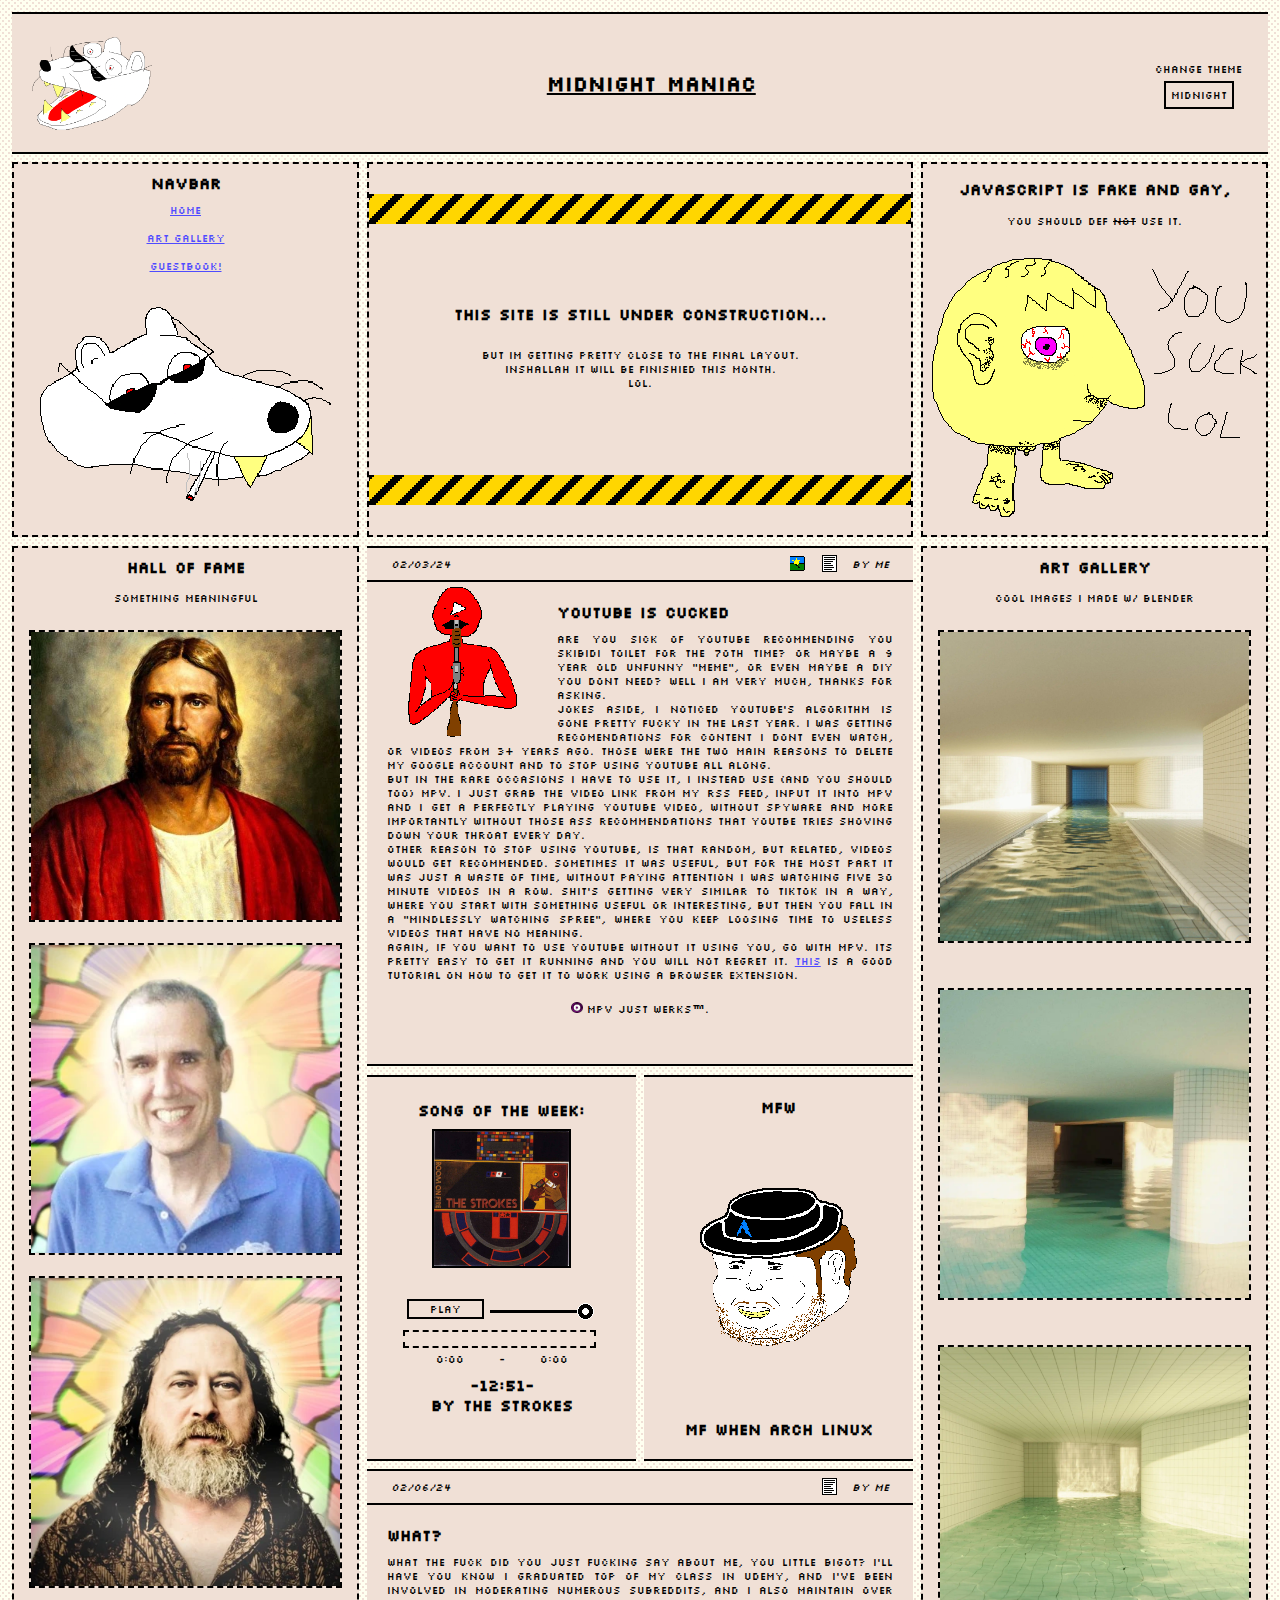
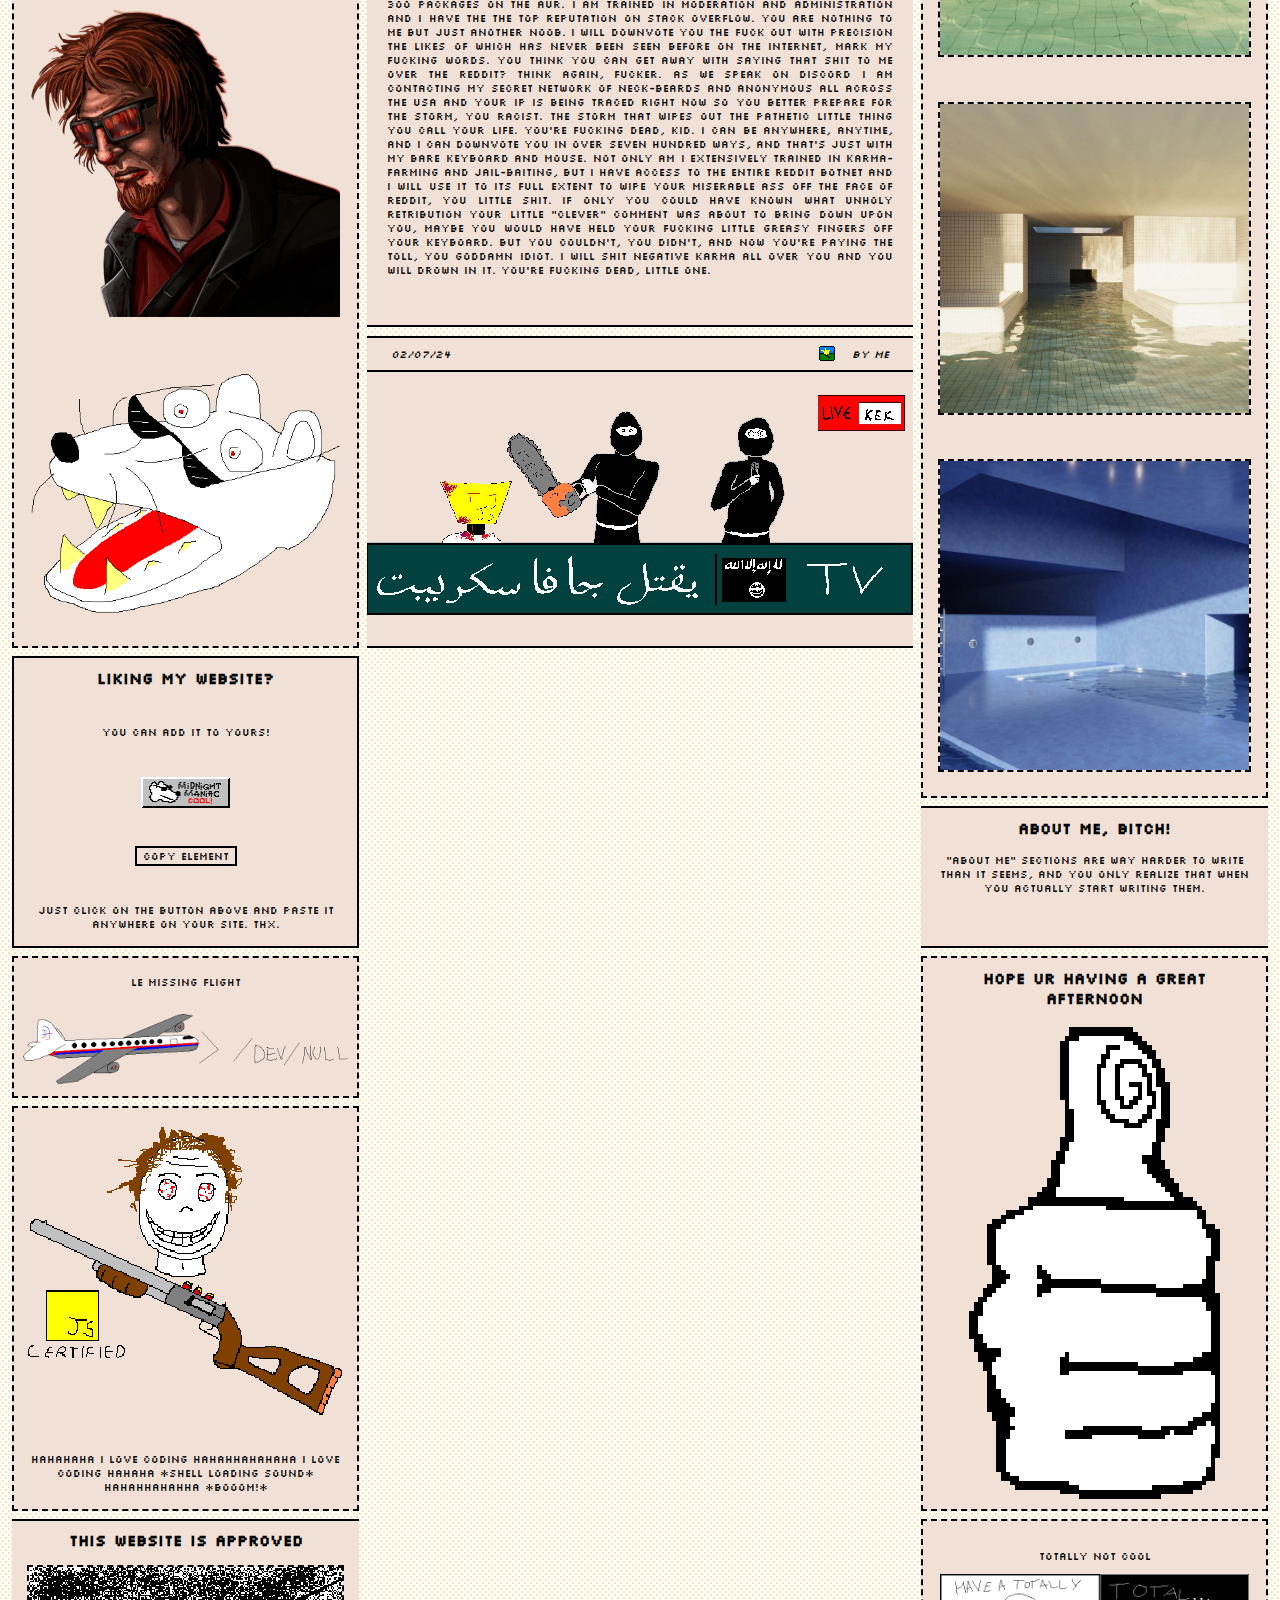
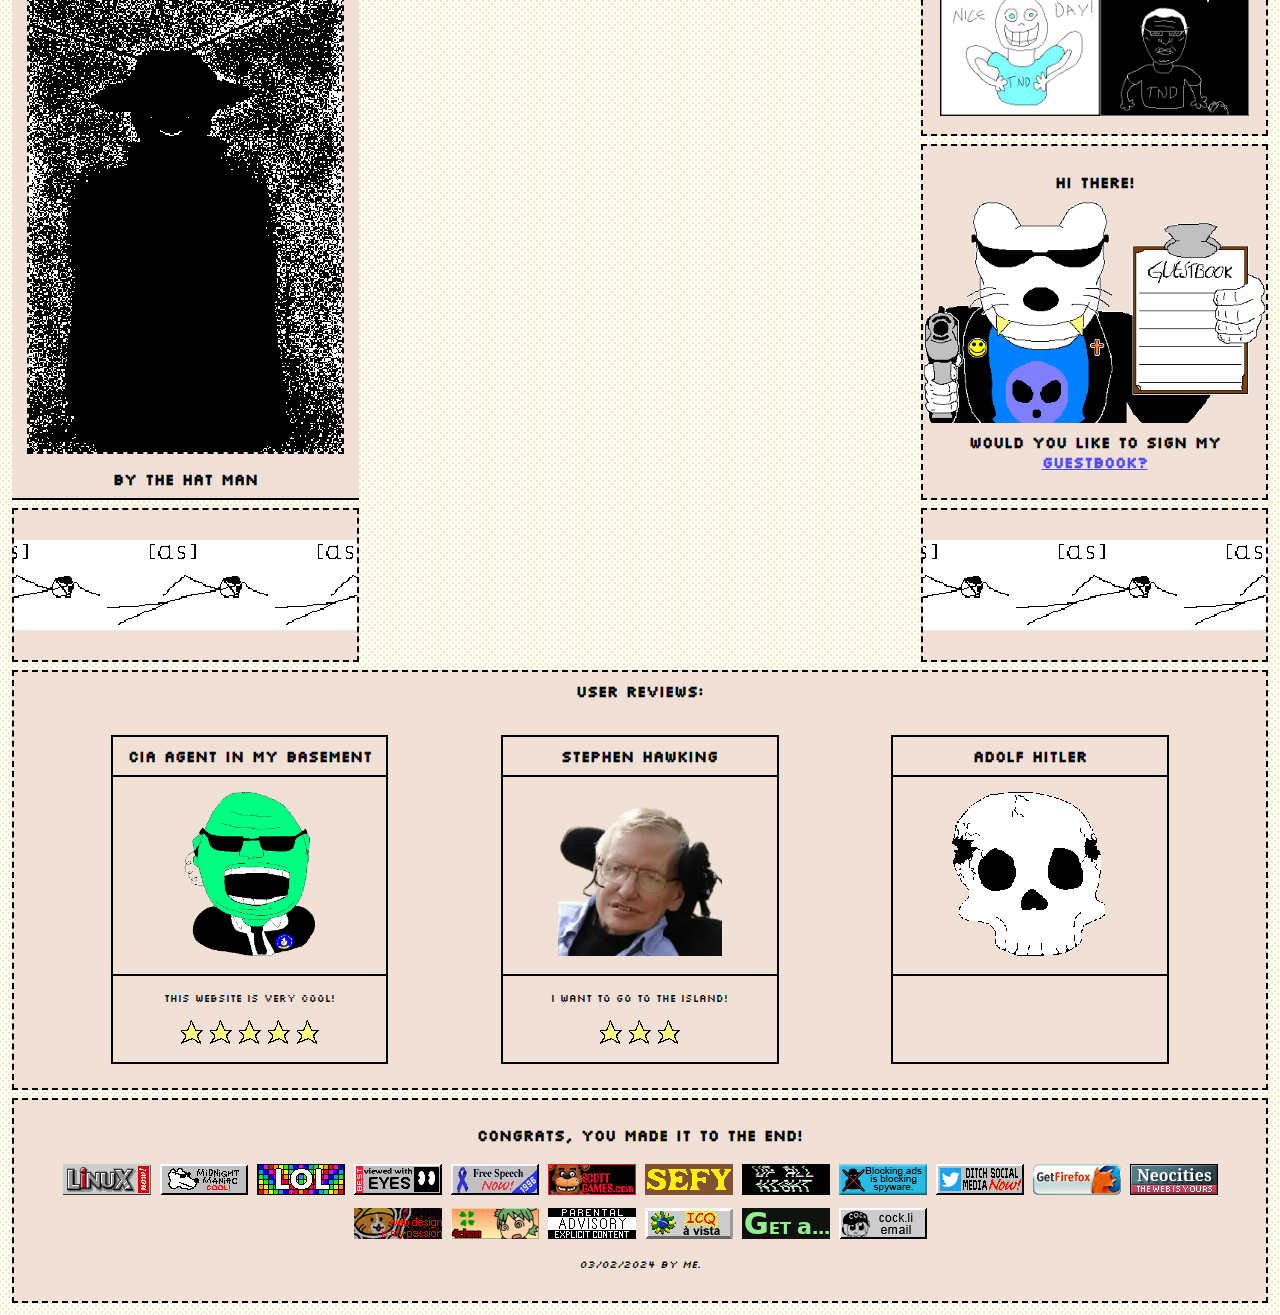
==== commit ad529aab: "Minor Changes" ====
--- a/index.html
+++ b/index.html
@@ -68,7 +68,6 @@
 				<h2>Navbar</h2>
 				<a href="/index.html">Home</a><br>
 				<a href="gallery.html">Art Gallery</a><br>
-				<a href="/blog.html">b(log), kinda.</a>
 				<a href="http://midnightmaniac.123Guestbook.com/">Guestbook!</a>
 				<img class="pixelated" id="navbar-img" src="img/navbar.png">
 			</div>
@@ -250,20 +249,6 @@
 				<img class="pixelated" src="img/as-pos.png" alt="adult swim" width="200">
 			
 			</div>
-
-			<div id="shortie08">
-				<h2>Roses Are Red...</h2>
-				<p>
-					violets are blue,<br>
-					epstein did not kill himself<br>
-					and I love you.<br>
-				</p>
-			</div>
-
-			<div id="shortie09">
-				<img class="pixelated" src="/img/4thchan.png">
-			</div>
-
 			<!--/Shorties-->
 
 			<!--Big-->
@@ -300,6 +285,12 @@
 			
 				<img class="pixelated" alt="thumbs up" src="img/thumbsup.png">
 			
+			</div>
+
+			<div id="sign-it">
+				<h2>Hi there!</h2>
+				<img src="/img/proto/sign-the-guestbook-proto.png">
+				<h2>would you like to sign my <a href="https://midnightmaniac.123guestbook.com/">guestbook?</a></h2>
 			</div>
 			<!--/Big-->
 
--- a/themes/main.css
+++ b/themes/main.css
@@ -14,7 +14,6 @@
 	--border-width: 0.2em;
 	--bg-image: url(/img/background/pattern-main.png);
 	--text-color-neg: hsl(0, 0%, 100%);
-	--4thchan-img: url(/img/4thchan.png);
 }
 /*/Color Scheme*/
 
@@ -211,8 +210,7 @@
 	margin-left: 2em;
 	margin-right: 2em;
 	width: 90%;
-	min-width: 50px;
-	max-width: 350px;
+	max-width: 450px;
 }
 
 .image-gallery-bot{
@@ -457,33 +455,6 @@
     animation-iteration-count: infinite;
 	height: 60%;
 }
-
-#shortie08{
-	display: flex;
-	flex-direction: column;
-	justify-content: center;
-	align-content: center;
-	grid-column: 6/7;
-	grid-row: 12/13;
-	background-color: var(--bg-color-alt);
-	border: var(--border-width) dashed var(--border-color); 
-}
-
-#shortie09{
-	display: flex;
-	align-items: center;
-	justify-content: center;
-	grid-column: 6/7;
-	grid-row: 13/14;
-	background-color: var(--bg-color-alt);
-	border: var(--border-width) dashed var(--border-color);
-}
-
-#shortie09 img{
-	content: var(--4thchan-img);
-	width: 95%;
-}
-
 /*/Shorties*/
 /*Big*/
 #under-const{
@@ -580,6 +551,23 @@
 	margin: 1em;
 }
 /*/Greeting*/
+
+/*Guestbook*/
+#sign-it{
+	display: flex;
+	flex-direction: column;
+	justify-content: center;
+	align-items: center;
+	grid-column: 6/7;
+	grid-row: 12/14;
+	background-color: var(--bg-color-alt);
+	border: var(--border-width) dashed var(--border-color);
+}
+
+#sign-it img{
+	width: 100%;
+}
+
 /*/Big*/
 
 /*Reviews*/
@@ -780,69 +768,4 @@
   transform: scale(1.1); 
 }
 /*/Footer*/
-/*/Page*/
-
-/*Blog*/
-#page-blog {
-	image-rendering: auto;
-	font-size: var(--font-size);
-	font-family: Silkscreen-Regular, Verdana, sans-serif;
-	display: grid;
-	grid-template-columns: minmax(50px, 1fr) minmax(15ch, 3fr) minmax(50px, 1fr);
-	grid-template-rows: minmax(1fr, 300px) 2fr minmax(1fr, 300px);
-	margin: 0 auto;
-}
-#header-blog {
-	grid-column: 1/4;
-	grid-row: 1/2;
-	background-color: var(--bg-color-alt);
-	border: solid var(--border-color);
-	border-width: var(--border-width) 0 var(--border-width) 0;
-}
-#content-blog {
-	text-align: left;
-	grid-column: 2/3;
-	grid-row: 2/3;
-	background-color: var(--bg-color-alt);
-	border: solid var(--border-color);
-	border-width: var(--border-width) 0 var(--border-width) 0;
-}
-
-.blog-post-info{
-	display: flex;
-	flex-direction: row;
-}
-
-.blog-author{
-	margin: 0.4em;
-	margin-left: auto;
-}
-
-.blog-date{
-	margin: 0.4em;
-	margin-right: auto;
-}
-
-.blog-title{
-	margin: 0.8em;
-	margin-right: 1em;
-}
-
-.blog-text{
-	margin: 0.8em;
-	margin-right: 1em;
-}
-
-#footer-blog {
-	grid-column: 1/4;
-	grid-row: 3/4;
-	background-color: var(--bg-color-alt);
-	border: solid var(--border-color);
-	border-width: var(--border-width) 0 var(--border-width) 0;
-}
-#footer-blog h2{
-	margin: 0.8em;
-}
-#footer-blog p{
-	margin: 0.4em;
-}+/*/Page*/--- a/themes/midnight.css
+++ b/themes/midnight.css
@@ -15,7 +15,6 @@
 	--border-width: 0.2em;
 	--bg-image: url(/img/background/pattern-black.png);
 	--text-color-neg: var(--bg-color-alt);
-	--4thchan-img: url(/img/4thchan-dark.png);
 }
 /*/Color Scheme*/
 
@@ -212,8 +211,7 @@
 	margin-left: 2em;
 	margin-right: 2em;
 	width: 90%;
-	min-width: 50px;
-	max-width: 350px;
+	max-width: 450px;
 }
 
 .image-gallery-bot{
@@ -458,33 +456,6 @@
     animation-iteration-count: infinite;
 	height: 60%;
 }
-
-#shortie08{
-	display: flex;
-	flex-direction: column;
-	justify-content: center;
-	align-content: center;
-	grid-column: 6/7;
-	grid-row: 12/13;
-	background-color: var(--bg-color-alt);
-	border: var(--border-width) dashed var(--border-color); 
-}
-
-#shortie09{
-	display: flex;
-	align-items: center;
-	justify-content: center;
-	grid-column: 6/7;
-	grid-row: 13/14;
-	background-color: var(--bg-color-alt);
-	border: var(--border-width) dashed var(--border-color);
-}
-
-#shortie09 img{
-	content: var(--4thchan-img);
-	width: 95%;
-}
-
 /*/Shorties*/
 /*Big*/
 #under-const{
@@ -581,6 +552,23 @@
 	margin: 1em;
 }
 /*/Greeting*/
+
+/*Guestbook*/
+#sign-it{
+	display: flex;
+	flex-direction: column;
+	justify-content: center;
+	align-items: center;
+	grid-column: 6/7;
+	grid-row: 12/14;
+	background-color: var(--bg-color-alt);
+	border: var(--border-width) dashed var(--border-color);
+}
+
+#sign-it img{
+	width: 100%;
+}
+
 /*/Big*/
 
 /*Reviews*/
@@ -781,69 +769,4 @@
   transform: scale(1.1); 
 }
 /*/Footer*/
-/*/Page*/
-
-/*Blog*/
-#page-blog {
-	image-rendering: auto;
-	font-size: var(--font-size);
-	font-family: Silkscreen-Regular, Verdana, sans-serif;
-	display: grid;
-	grid-template-columns: minmax(50px, 1fr) minmax(15ch, 3fr) minmax(50px, 1fr);
-	grid-template-rows: minmax(1fr, 300px) 2fr minmax(1fr, 300px);
-	margin: 0 auto;
-}
-#header-blog {
-	grid-column: 1/4;
-	grid-row: 1/2;
-	background-color: var(--bg-color-alt);
-	border: solid var(--border-color);
-	border-width: var(--border-width) 0 var(--border-width) 0;
-}
-#content-blog {
-	text-align: left;
-	grid-column: 2/3;
-	grid-row: 2/3;
-	background-color: var(--bg-color-alt);
-	border: solid var(--border-color);
-	border-width: var(--border-width) 0 var(--border-width) 0;
-}
-
-.blog-post-info{
-	display: flex;
-	flex-direction: row;
-}
-
-.blog-author{
-	margin: 0.4em;
-	margin-left: auto;
-}
-
-.blog-date{
-	margin: 0.4em;
-	margin-right: auto;
-}
-
-.blog-title{
-	margin: 0.8em;
-	margin-right: 1em;
-}
-
-.blog-text{
-	margin: 0.8em;
-	margin-right: 1em;
-}
-
-#footer-blog {
-	grid-column: 1/4;
-	grid-row: 3/4;
-	background-color: var(--bg-color-alt);
-	border: solid var(--border-color);
-	border-width: var(--border-width) 0 var(--border-width) 0;
-}
-#footer-blog h2{
-	margin: 0.8em;
-}
-#footer-blog p{
-	margin: 0.4em;
-}+/*/Page*/--- a/themes/neo.css
+++ b/themes/neo.css
@@ -15,7 +15,6 @@
 	--border-width: 0.2em;
 	--bg-image: url(/img/background/pattern-black.png);
 	--text-color-neg: var(--text-color-spec);
-	--4thchan-img: url(/img/4thchan-dark.png);
 }
 /*/Color Scheme*/
 
@@ -212,8 +211,7 @@
 	margin-left: 2em;
 	margin-right: 2em;
 	width: 90%;
-	min-width: 50px;
-	max-width: 350px;
+	max-width: 450px;
 }
 
 .image-gallery-bot{
@@ -458,33 +456,6 @@
     animation-iteration-count: infinite;
 	height: 60%;
 }
-
-#shortie08{
-	display: flex;
-	flex-direction: column;
-	justify-content: center;
-	align-content: center;
-	grid-column: 6/7;
-	grid-row: 12/13;
-	background-color: var(--bg-color-alt);
-	border: var(--border-width) dashed var(--border-color); 
-}
-
-#shortie09{
-	display: flex;
-	align-items: center;
-	justify-content: center;
-	grid-column: 6/7;
-	grid-row: 13/14;
-	background-color: var(--bg-color-alt);
-	border: var(--border-width) dashed var(--border-color);
-}
-
-#shortie09 img{
-	content: var(--4thchan-img);
-	width: 95%;
-}
-
 /*/Shorties*/
 /*Big*/
 #under-const{
@@ -581,6 +552,23 @@
 	margin: 1em;
 }
 /*/Greeting*/
+
+/*Guestbook*/
+#sign-it{
+	display: flex;
+	flex-direction: column;
+	justify-content: center;
+	align-items: center;
+	grid-column: 6/7;
+	grid-row: 12/14;
+	background-color: var(--bg-color-alt);
+	border: var(--border-width) dashed var(--border-color);
+}
+
+#sign-it img{
+	width: 100%;
+}
+
 /*/Big*/
 
 /*Reviews*/
@@ -781,69 +769,4 @@
   transform: scale(1.1); 
 }
 /*/Footer*/
-/*/Page*/
-
-/*Blog*/
-#page-blog {
-	image-rendering: auto;
-	font-size: var(--font-size);
-	font-family: Silkscreen-Regular, Verdana, sans-serif;
-	display: grid;
-	grid-template-columns: minmax(50px, 1fr) minmax(15ch, 3fr) minmax(50px, 1fr);
-	grid-template-rows: minmax(1fr, 300px) 2fr minmax(1fr, 300px);
-	margin: 0 auto;
-}
-#header-blog {
-	grid-column: 1/4;
-	grid-row: 1/2;
-	background-color: var(--bg-color-alt);
-	border: solid var(--border-color);
-	border-width: var(--border-width) 0 var(--border-width) 0;
-}
-#content-blog {
-	text-align: left;
-	grid-column: 2/3;
-	grid-row: 2/3;
-	background-color: var(--bg-color-alt);
-	border: solid var(--border-color);
-	border-width: var(--border-width) 0 var(--border-width) 0;
-}
-
-.blog-post-info{
-	display: flex;
-	flex-direction: row;
-}
-
-.blog-author{
-	margin: 0.4em;
-	margin-left: auto;
-}
-
-.blog-date{
-	margin: 0.4em;
-	margin-right: auto;
-}
-
-.blog-title{
-	margin: 0.8em;
-	margin-right: 1em;
-}
-
-.blog-text{
-	margin: 0.8em;
-	margin-right: 1em;
-}
-
-#footer-blog {
-	grid-column: 1/4;
-	grid-row: 3/4;
-	background-color: var(--bg-color-alt);
-	border: solid var(--border-color);
-	border-width: var(--border-width) 0 var(--border-width) 0;
-}
-#footer-blog h2{
-	margin: 0.8em;
-}
-#footer-blog p{
-	margin: 0.4em;
-}+/*/Page*/--- a/themes/heaven.css
+++ b/themes/heaven.css
@@ -15,7 +15,6 @@
 	--border-width: 0.2em;
 	--bg-image: url(/img/background/pattern-heaven.png);
 	--text-color-neg: var(--bg-color-alt);
-	--4thchan-img: url(/img/4thchan.png);
 }
 /*/Color Scheme*/
 
@@ -212,8 +211,7 @@
 	margin-left: 2em;
 	margin-right: 2em;
 	width: 90%;
-	min-width: 50px;
-	max-width: 350px;
+	max-width: 450px;
 }
 
 .image-gallery-bot{
@@ -458,33 +456,6 @@
     animation-iteration-count: infinite;
 	height: 60%;
 }
-
-#shortie08{
-	display: flex;
-	flex-direction: column;
-	justify-content: center;
-	align-content: center;
-	grid-column: 6/7;
-	grid-row: 12/13;
-	background-color: var(--bg-color-alt);
-	border: var(--border-width) dashed var(--border-color); 
-}
-
-#shortie09{
-	display: flex;
-	align-items: center;
-	justify-content: center;
-	grid-column: 6/7;
-	grid-row: 13/14;
-	background-color: var(--bg-color-alt);
-	border: var(--border-width) dashed var(--border-color);
-}
-
-#shortie09 img{
-	content: var(--4thchan-img);
-	width: 95%;
-}
-
 /*/Shorties*/
 /*Big*/
 #under-const{
@@ -581,6 +552,23 @@
 	margin: 1em;
 }
 /*/Greeting*/
+
+/*Guestbook*/
+#sign-it{
+	display: flex;
+	flex-direction: column;
+	justify-content: center;
+	align-items: center;
+	grid-column: 6/7;
+	grid-row: 12/14;
+	background-color: var(--bg-color-alt);
+	border: var(--border-width) dashed var(--border-color);
+}
+
+#sign-it img{
+	width: 100%;
+}
+
 /*/Big*/
 
 /*Reviews*/
@@ -781,69 +769,4 @@
   transform: scale(1.1); 
 }
 /*/Footer*/
-/*/Page*/
-
-/*Blog*/
-#page-blog {
-	image-rendering: auto;
-	font-size: var(--font-size);
-	font-family: Silkscreen-Regular, Verdana, sans-serif;
-	display: grid;
-	grid-template-columns: minmax(50px, 1fr) minmax(15ch, 3fr) minmax(50px, 1fr);
-	grid-template-rows: minmax(1fr, 300px) 2fr minmax(1fr, 300px);
-	margin: 0 auto;
-}
-#header-blog {
-	grid-column: 1/4;
-	grid-row: 1/2;
-	background-color: var(--bg-color-alt);
-	border: solid var(--border-color);
-	border-width: var(--border-width) 0 var(--border-width) 0;
-}
-#content-blog {
-	text-align: left;
-	grid-column: 2/3;
-	grid-row: 2/3;
-	background-color: var(--bg-color-alt);
-	border: solid var(--border-color);
-	border-width: var(--border-width) 0 var(--border-width) 0;
-}
-
-.blog-post-info{
-	display: flex;
-	flex-direction: row;
-}
-
-.blog-author{
-	margin: 0.4em;
-	margin-left: auto;
-}
-
-.blog-date{
-	margin: 0.4em;
-	margin-right: auto;
-}
-
-.blog-title{
-	margin: 0.8em;
-	margin-right: 1em;
-}
-
-.blog-text{
-	margin: 0.8em;
-	margin-right: 1em;
-}
-
-#footer-blog {
-	grid-column: 1/4;
-	grid-row: 3/4;
-	background-color: var(--bg-color-alt);
-	border: solid var(--border-color);
-	border-width: var(--border-width) 0 var(--border-width) 0;
-}
-#footer-blog h2{
-	margin: 0.8em;
-}
-#footer-blog p{
-	margin: 0.4em;
-}+/*/Page*/--- a/themes/cancer.css
+++ b/themes/cancer.css
@@ -15,7 +15,6 @@
 	--border-width: 0.2em;
 	--bg-image: url(/img/background/pattern-black.png); 
 	--text-color-neg: var(--bg-color-alt);
-	--4thchan-img: url(/img/4thchan.png);
 }
 /*/Color Scheme*/
 
@@ -212,8 +211,7 @@
 	margin-left: 2em;
 	margin-right: 2em;
 	width: 90%;
-	min-width: 50px;
-	max-width: 350px;
+	max-width: 450px;
 }
 
 .image-gallery-bot{
@@ -458,33 +456,6 @@
     animation-iteration-count: infinite;
 	height: 60%;
 }
-
-#shortie08{
-	display: flex;
-	flex-direction: column;
-	justify-content: center;
-	align-content: center;
-	grid-column: 6/7;
-	grid-row: 12/13;
-	background-color: var(--bg-color-alt);
-	border: var(--border-width) dashed var(--border-color); 
-}
-
-#shortie09{
-	display: flex;
-	align-items: center;
-	justify-content: center;
-	grid-column: 6/7;
-	grid-row: 13/14;
-	background-color: var(--bg-color-alt);
-	border: var(--border-width) dashed var(--border-color);
-}
-
-#shortie09 img{
-	content: var(--4thchan-img);
-	width: 95%;
-}
-
 /*/Shorties*/
 /*Big*/
 #under-const{
@@ -581,6 +552,23 @@
 	margin: 1em;
 }
 /*/Greeting*/
+
+/*Guestbook*/
+#sign-it{
+	display: flex;
+	flex-direction: column;
+	justify-content: center;
+	align-items: center;
+	grid-column: 6/7;
+	grid-row: 12/14;
+	background-color: var(--bg-color-alt);
+	border: var(--border-width) dashed var(--border-color);
+}
+
+#sign-it img{
+	width: 100%;
+}
+
 /*/Big*/
 
 /*Reviews*/
@@ -781,69 +769,4 @@
   transform: scale(1.1); 
 }
 /*/Footer*/
-/*/Page*/
-
-/*Blog*/
-#page-blog {
-	image-rendering: auto;
-	font-size: var(--font-size);
-	font-family: Silkscreen-Regular, Verdana, sans-serif;
-	display: grid;
-	grid-template-columns: minmax(50px, 1fr) minmax(15ch, 3fr) minmax(50px, 1fr);
-	grid-template-rows: minmax(1fr, 300px) 2fr minmax(1fr, 300px);
-	margin: 0 auto;
-}
-#header-blog {
-	grid-column: 1/4;
-	grid-row: 1/2;
-	background-color: var(--bg-color-alt);
-	border: solid var(--border-color);
-	border-width: var(--border-width) 0 var(--border-width) 0;
-}
-#content-blog {
-	text-align: left;
-	grid-column: 2/3;
-	grid-row: 2/3;
-	background-color: var(--bg-color-alt);
-	border: solid var(--border-color);
-	border-width: var(--border-width) 0 var(--border-width) 0;
-}
-
-.blog-post-info{
-	display: flex;
-	flex-direction: row;
-}
-
-.blog-author{
-	margin: 0.4em;
-	margin-left: auto;
-}
-
-.blog-date{
-	margin: 0.4em;
-	margin-right: auto;
-}
-
-.blog-title{
-	margin: 0.8em;
-	margin-right: 1em;
-}
-
-.blog-text{
-	margin: 0.8em;
-	margin-right: 1em;
-}
-
-#footer-blog {
-	grid-column: 1/4;
-	grid-row: 3/4;
-	background-color: var(--bg-color-alt);
-	border: solid var(--border-color);
-	border-width: var(--border-width) 0 var(--border-width) 0;
-}
-#footer-blog h2{
-	margin: 0.8em;
-}
-#footer-blog p{
-	margin: 0.4em;
-}+/*/Page*/--- a/themes/wild.css
+++ b/themes/wild.css
@@ -15,7 +15,6 @@
 	--border-width: 0.2em;
 	--bg-image: url(/img/background/pattern-wild.png);
 	--text-color-neg: var(--bg-color-alt);
-	--4thchan-img: url(/img/4thchan.png);
 }
 /*/Color Scheme*/
 
@@ -212,8 +211,7 @@
 	margin-left: 2em;
 	margin-right: 2em;
 	width: 90%;
-	min-width: 50px;
-	max-width: 350px;
+	max-width: 450px;
 }
 
 .image-gallery-bot{
@@ -458,33 +456,6 @@
     animation-iteration-count: infinite;
 	height: 60%;
 }
-
-#shortie08{
-	display: flex;
-	flex-direction: column;
-	justify-content: center;
-	align-content: center;
-	grid-column: 6/7;
-	grid-row: 12/13;
-	background-color: var(--bg-color-alt);
-	border: var(--border-width) dashed var(--border-color); 
-}
-
-#shortie09{
-	display: flex;
-	align-items: center;
-	justify-content: center;
-	grid-column: 6/7;
-	grid-row: 13/14;
-	background-color: var(--bg-color-alt);
-	border: var(--border-width) dashed var(--border-color);
-}
-
-#shortie09 img{
-	content: var(--4thchan-img);
-	width: 95%;
-}
-
 /*/Shorties*/
 /*Big*/
 #under-const{
@@ -581,6 +552,23 @@
 	margin: 1em;
 }
 /*/Greeting*/
+
+/*Guestbook*/
+#sign-it{
+	display: flex;
+	flex-direction: column;
+	justify-content: center;
+	align-items: center;
+	grid-column: 6/7;
+	grid-row: 12/14;
+	background-color: var(--bg-color-alt);
+	border: var(--border-width) dashed var(--border-color);
+}
+
+#sign-it img{
+	width: 100%;
+}
+
 /*/Big*/
 
 /*Reviews*/
@@ -781,69 +769,4 @@
   transform: scale(1.1); 
 }
 /*/Footer*/
-/*/Page*/
-
-/*Blog*/
-#page-blog {
-	image-rendering: auto;
-	font-size: var(--font-size);
-	font-family: Silkscreen-Regular, Verdana, sans-serif;
-	display: grid;
-	grid-template-columns: minmax(50px, 1fr) minmax(15ch, 3fr) minmax(50px, 1fr);
-	grid-template-rows: minmax(1fr, 300px) 2fr minmax(1fr, 300px);
-	margin: 0 auto;
-}
-#header-blog {
-	grid-column: 1/4;
-	grid-row: 1/2;
-	background-color: var(--bg-color-alt);
-	border: solid var(--border-color);
-	border-width: var(--border-width) 0 var(--border-width) 0;
-}
-#content-blog {
-	text-align: left;
-	grid-column: 2/3;
-	grid-row: 2/3;
-	background-color: var(--bg-color-alt);
-	border: solid var(--border-color);
-	border-width: var(--border-width) 0 var(--border-width) 0;
-}
-
-.blog-post-info{
-	display: flex;
-	flex-direction: row;
-}
-
-.blog-author{
-	margin: 0.4em;
-	margin-left: auto;
-}
-
-.blog-date{
-	margin: 0.4em;
-	margin-right: auto;
-}
-
-.blog-title{
-	margin: 0.8em;
-	margin-right: 1em;
-}
-
-.blog-text{
-	margin: 0.8em;
-	margin-right: 1em;
-}
-
-#footer-blog {
-	grid-column: 1/4;
-	grid-row: 3/4;
-	background-color: var(--bg-color-alt);
-	border: solid var(--border-color);
-	border-width: var(--border-width) 0 var(--border-width) 0;
-}
-#footer-blog h2{
-	margin: 0.8em;
-}
-#footer-blog p{
-	margin: 0.4em;
-}+/*/Page*/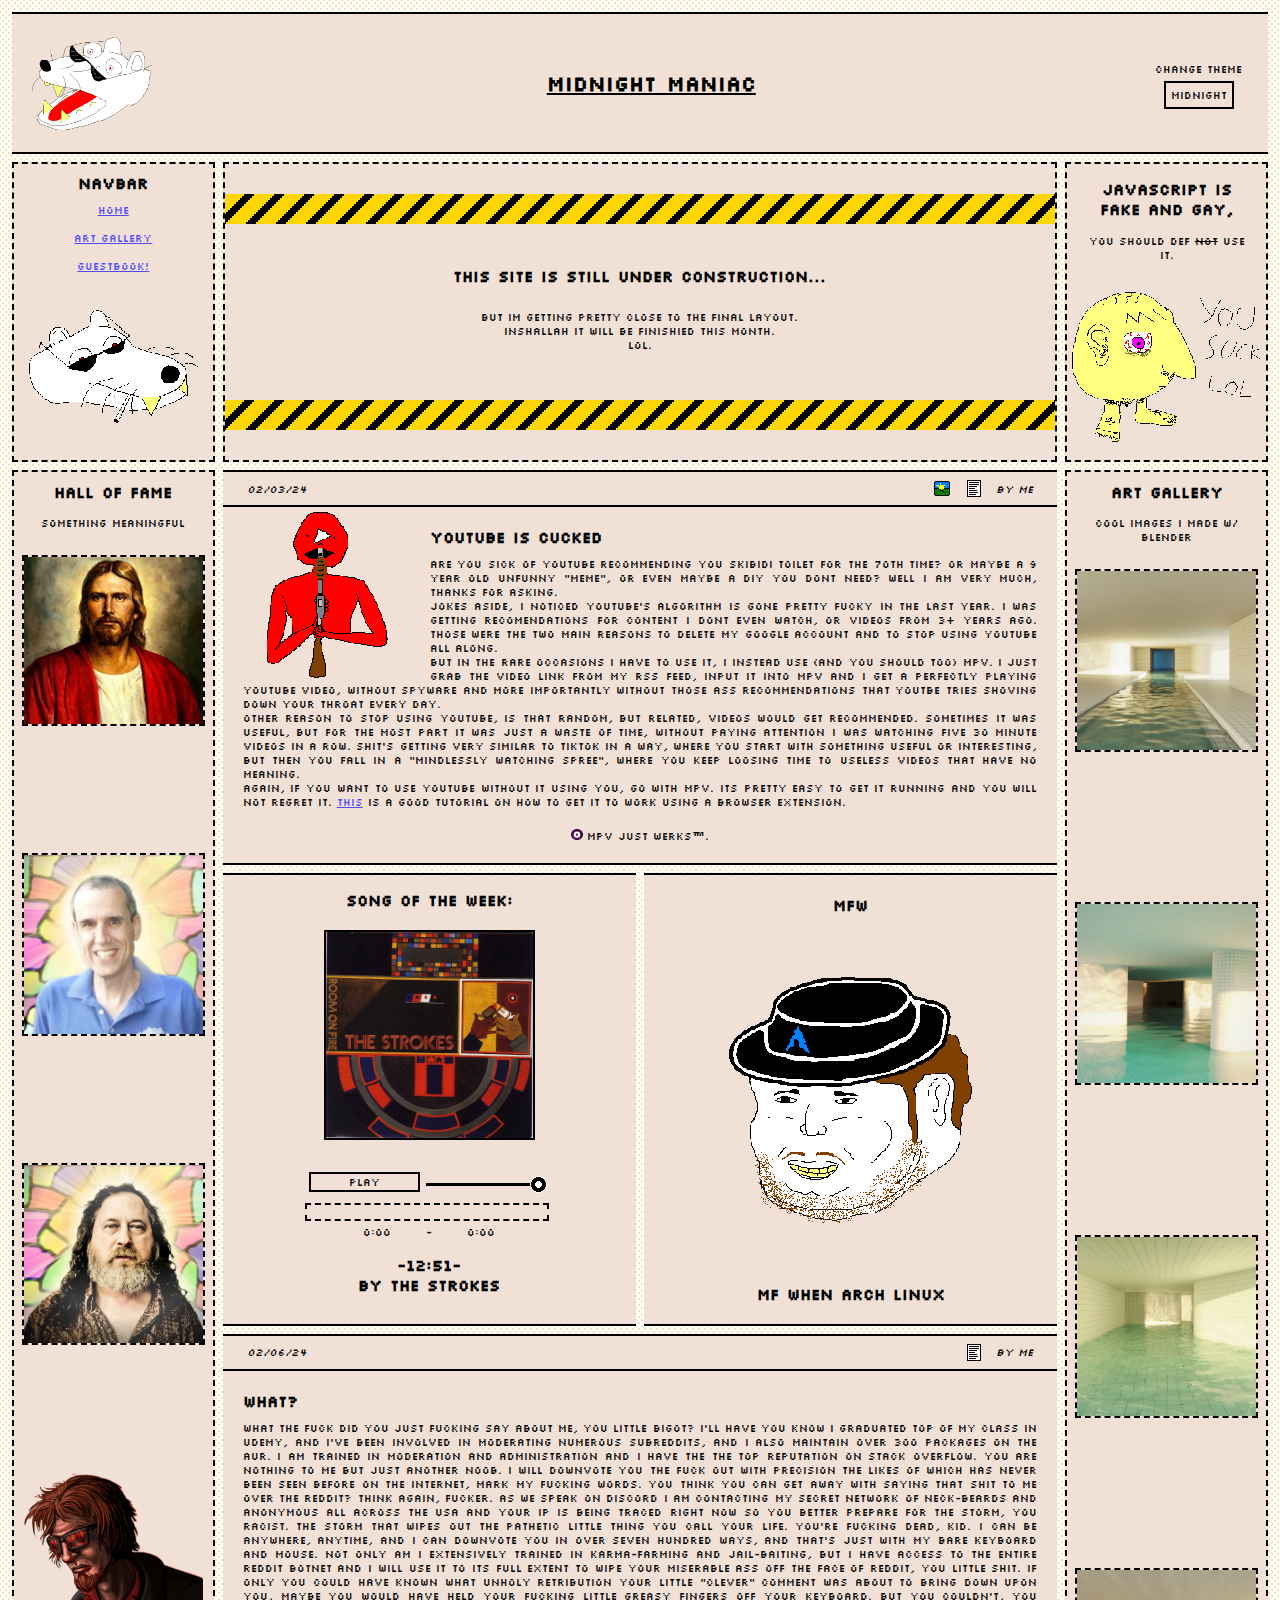
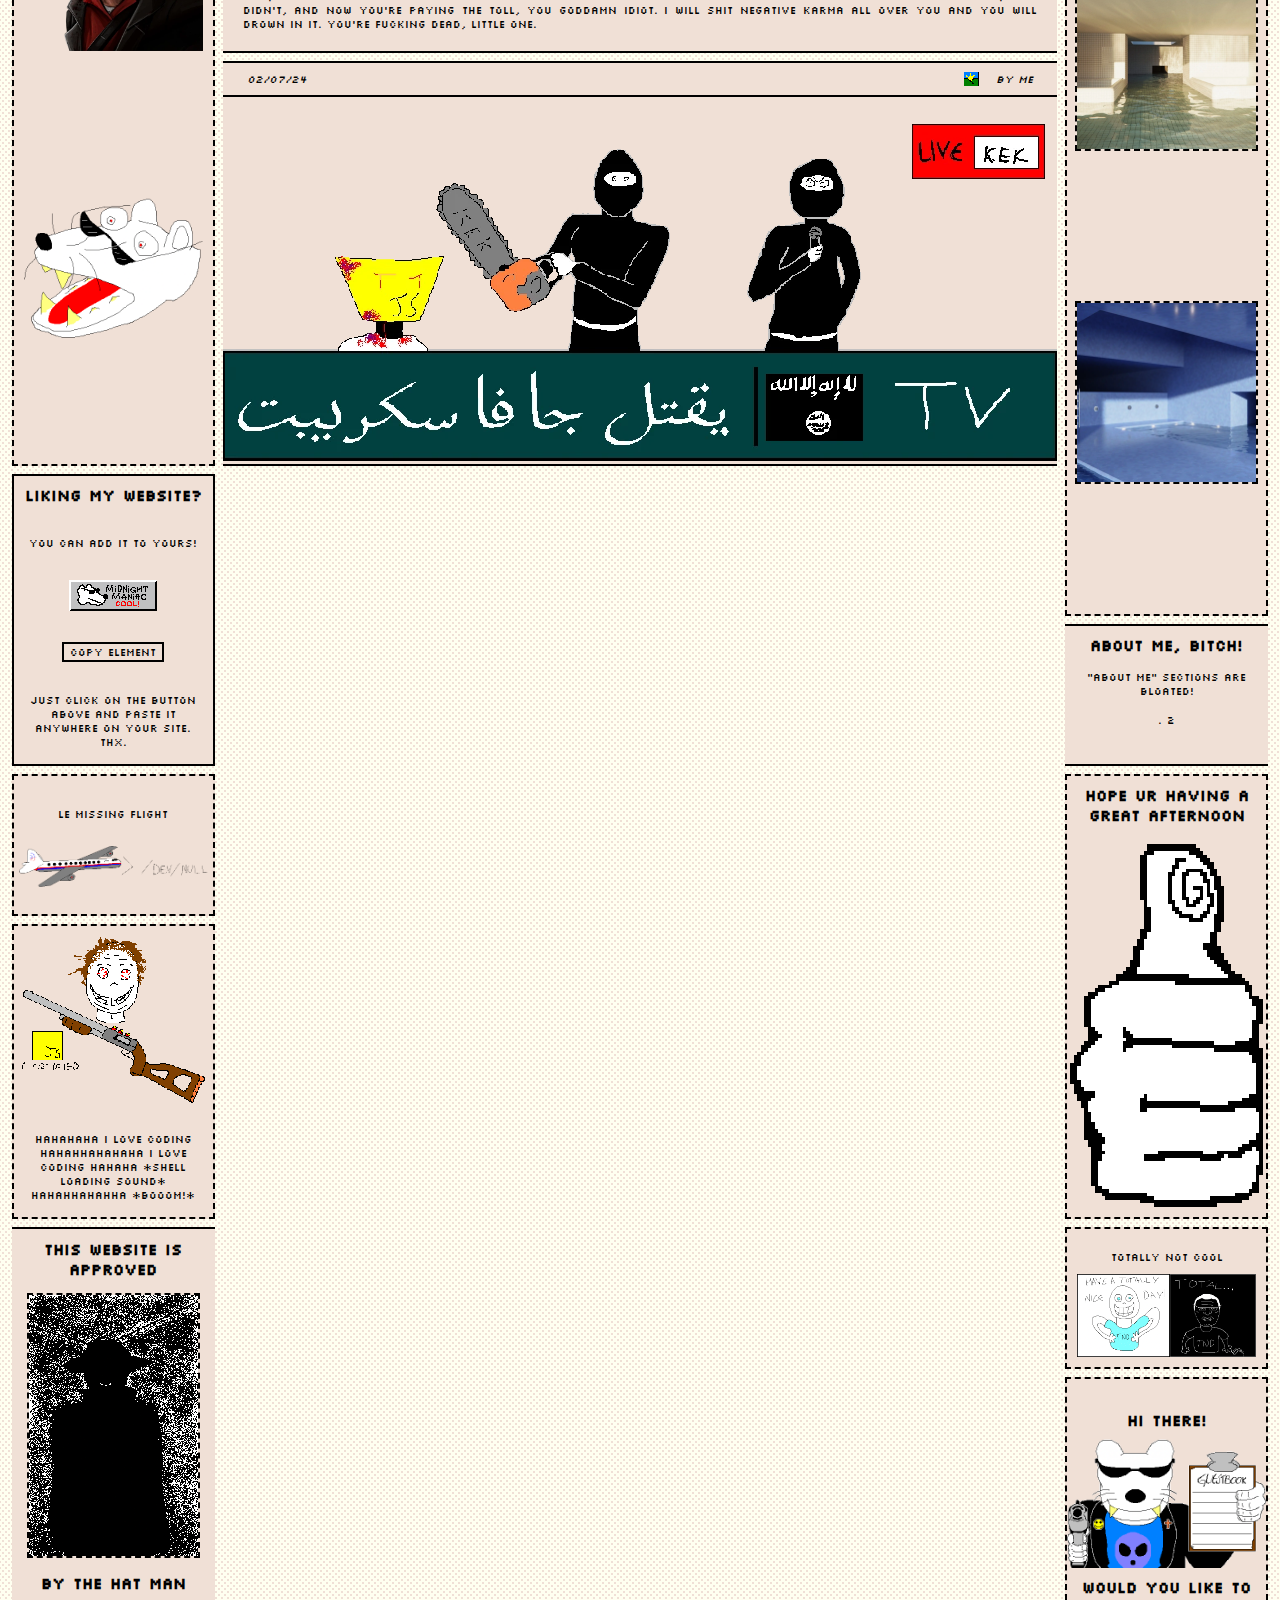
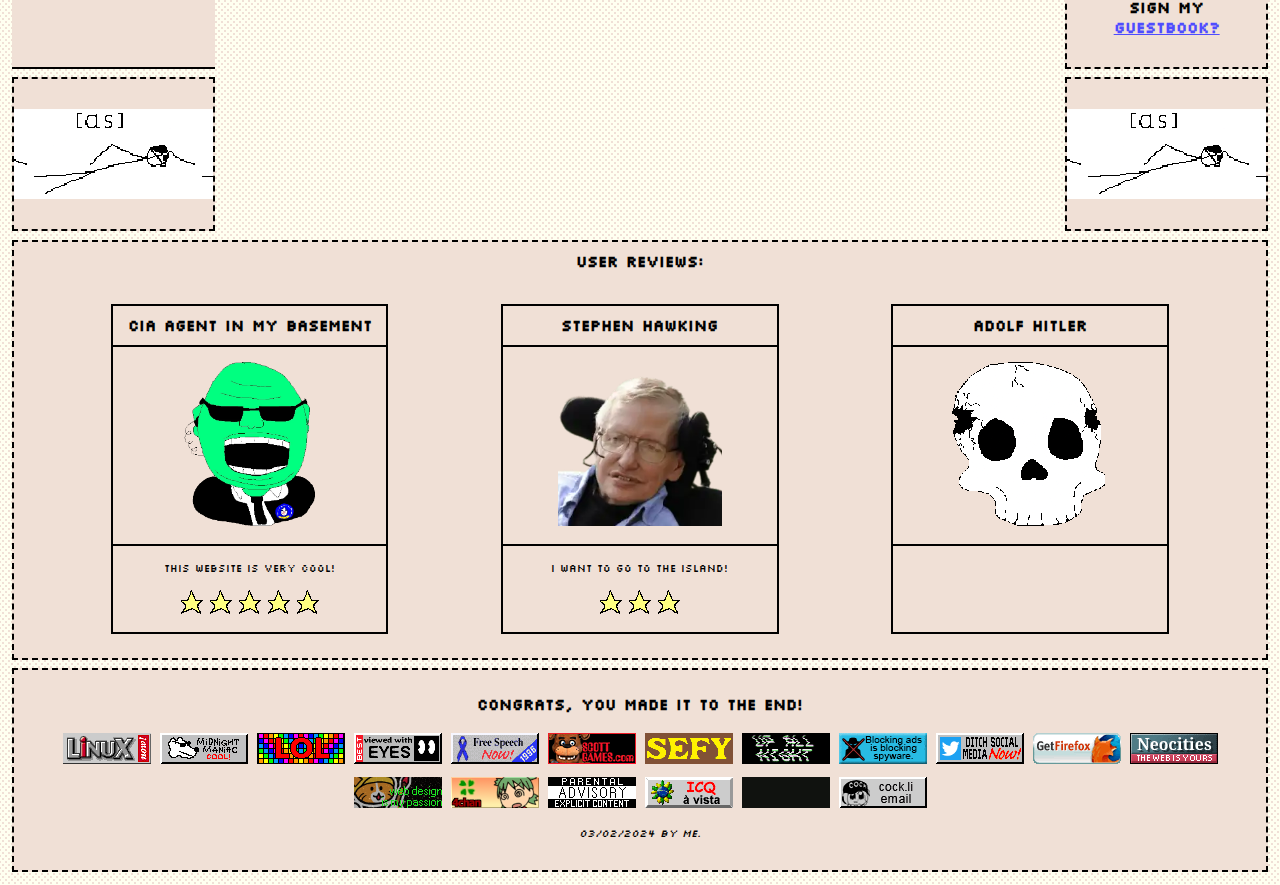
==== commit 8f891a2b: "MInor Changes" ====
--- a/index.html
+++ b/index.html
@@ -109,8 +109,9 @@
 				<h2>About Me, Bitch!</h2>
 
 				<p>
-					"About Me" sections are way harder to write than it seems, and you only realize that when you actually start writing them.
-				</p>
+					"About Me" sections are bloated!
+				</p>.
+				2
 			
 			</div>
 			<!--/About Me-->
@@ -265,7 +266,7 @@
 			<div id="embed-me">
 				<h2>Liking my website?</h2>
 				<p>you can add it to yours!</p>
-				<img id="button-share-me" src="img/buttons/midnightmaniac.png">
+				<img class="pixelated" id="button-share-me" src="img/buttons/midnightmaniac.png">
 				<button onclick="cpMe()" class="button-copy-me">Copy Element</button>
 				<p>just click on the button above and paste it anywhere on your site. thx.</p>
 			</div>
@@ -345,7 +346,7 @@
 						<source src="https://files.catbox.moe/x3u1hj.m4a">
 						Your browser does not support the audio element.
 					</audio>
-					<div class="controls">
+					<div class="controls pixelated">
 						<button class="music-play-button" id="play-pause-button">Play</button>
 						<div class="slider-container">
 							<input type="range" min="0" max="1" step="0.01" value="1" class="slider" id="volume-control">
--- a/themes/main.css
+++ b/themes/main.css
@@ -86,7 +86,7 @@
 	font-size: var(--font-size);
 	font-family: Silkscreen-Regular, Verdana, sans-serif;
 	display: grid;
-	grid-template-columns: minmax(355px, 1fr) repeat(4, minmax(16ch, 1fr)) minmax(355px, 1fr);
+	grid-template-columns: minmax(210px, 1fr) repeat(4, minmax(19ch, 1fr)) minmax(210px, 1fr);
 	grid-template-rows: repeat(16, minmax(150px, auto));
 	margin: 0 auto;
 }
@@ -632,15 +632,21 @@
 	grid-row: 4/4 ;
 }
 
+#sotw h2{
+	margin-top: 1em;
+}
+
 #sotw-image{
 	border: var(--border-width) solid var(--border-color);
 	width: 50%;
+	margin: 1em 2em 0em 2em;
 }
 /*/SOTW*/
 
 /*Audio Player*/
 .audio-player {
-    margin: 20px;
+	width: 60%;
+    margin: 2em;
 }
 
 .controls {
@@ -738,24 +744,6 @@
 	grid-row: 17/18;
 }
 
-#gh-logo{
-	display: inline;
-	margin: 6px;
-	margin-bottom: 0px;
-	width: 16px;
-	height: 16px;
-	content: url(/img/icon/github-pos.png);
-}
-
-#nc-logo{
-	display: inline;
-	margin: 6px;
-	margin-bottom: 0px;
-	width: 16px;
-	height: 16px;
-	content: url(/img/icon/neocities-neg.png);
-}
-
 .footer-buttons{
 	margin: 10px 2px 0px 2px;
 	width: 5%;
--- a/themes/midnight.css
+++ b/themes/midnight.css
@@ -87,7 +87,7 @@
 	font-size: var(--font-size);
 	font-family: Silkscreen-Regular, Verdana, sans-serif;
 	display: grid;
-	grid-template-columns: minmax(355px, 1fr) repeat(4, minmax(16ch, 1fr)) minmax(355px, 1fr);
+	grid-template-columns: minmax(210px, 1fr) repeat(4, minmax(19ch, 1fr)) minmax(210px, 1fr);
 	grid-template-rows: repeat(16, minmax(150px, auto));
 	margin: 0 auto;
 }
@@ -633,15 +633,21 @@
 	grid-row: 4/4 ;
 }
 
+#sotw h2{
+	margin-top: 1em;
+}
+
 #sotw-image{
 	border: var(--border-width) solid var(--border-color);
 	width: 50%;
+	margin: 1em 2em 0em 2em;
 }
 /*/SOTW*/
 
 /*Audio Player*/
 .audio-player {
-    margin: 20px;
+	width: 60%;
+    margin: 2em;
 }
 
 .controls {
@@ -739,24 +745,6 @@
 	grid-row: 17/18;
 }
 
-#gh-logo{
-	display: inline;
-	margin: 6px;
-	margin-bottom: 0px;
-	width: 16px;
-	height: 16px;
-	content: url(/img/icon/github-pos.png);
-}
-
-#nc-logo{
-	display: inline;
-	margin: 6px;
-	margin-bottom: 0px;
-	width: 16px;
-	height: 16px;
-	content: url(/img/icon/neocities-neg.png);
-}
-
 .footer-buttons{
 	margin: 10px 2px 0px 2px;
 	width: 5%;
--- a/themes/neo.css
+++ b/themes/neo.css
@@ -87,7 +87,7 @@
 	font-size: var(--font-size);
 	font-family: Silkscreen-Regular, Verdana, sans-serif;
 	display: grid;
-	grid-template-columns: minmax(355px, 1fr) repeat(4, minmax(16ch, 1fr)) minmax(355px, 1fr);
+	grid-template-columns: minmax(210px, 1fr) repeat(4, minmax(19ch, 1fr)) minmax(210px, 1fr);
 	grid-template-rows: repeat(16, minmax(150px, auto));
 	margin: 0 auto;
 }
@@ -633,15 +633,21 @@
 	grid-row: 4/4 ;
 }
 
+#sotw h2{
+	margin-top: 1em;
+}
+
 #sotw-image{
 	border: var(--border-width) solid var(--border-color);
 	width: 50%;
+	margin: 1em 2em 0em 2em;
 }
 /*/SOTW*/
 
 /*Audio Player*/
 .audio-player {
-    margin: 20px;
+	width: 60%;
+    margin: 2em;
 }
 
 .controls {
@@ -739,24 +745,6 @@
 	grid-row: 17/18;
 }
 
-#gh-logo{
-	display: inline;
-	margin: 6px;
-	margin-bottom: 0px;
-	width: 16px;
-	height: 16px;
-	content: url(/img/icon/github-pos.png);
-}
-
-#nc-logo{
-	display: inline;
-	margin: 6px;
-	margin-bottom: 0px;
-	width: 16px;
-	height: 16px;
-	content: url(/img/icon/neocities-neg.png);
-}
-
 .footer-buttons{
 	margin: 10px 2px 0px 2px;
 	width: 5%;
--- a/themes/heaven.css
+++ b/themes/heaven.css
@@ -87,7 +87,7 @@
 	font-size: var(--font-size);
 	font-family: Silkscreen-Regular, Verdana, sans-serif;
 	display: grid;
-	grid-template-columns: minmax(355px, 1fr) repeat(4, minmax(16ch, 1fr)) minmax(355px, 1fr);
+	grid-template-columns: minmax(210px, 1fr) repeat(4, minmax(19ch, 1fr)) minmax(210px, 1fr);
 	grid-template-rows: repeat(16, minmax(150px, auto));
 	margin: 0 auto;
 }
@@ -633,15 +633,21 @@
 	grid-row: 4/4 ;
 }
 
+#sotw h2{
+	margin-top: 1em;
+}
+
 #sotw-image{
 	border: var(--border-width) solid var(--border-color);
 	width: 50%;
+	margin: 1em 2em 0em 2em;
 }
 /*/SOTW*/
 
 /*Audio Player*/
 .audio-player {
-    margin: 20px;
+	width: 60%;
+    margin: 2em;
 }
 
 .controls {
@@ -739,24 +745,6 @@
 	grid-row: 17/18;
 }
 
-#gh-logo{
-	display: inline;
-	margin: 6px;
-	margin-bottom: 0px;
-	width: 16px;
-	height: 16px;
-	content: url(/img/icon/github-pos.png);
-}
-
-#nc-logo{
-	display: inline;
-	margin: 6px;
-	margin-bottom: 0px;
-	width: 16px;
-	height: 16px;
-	content: url(/img/icon/neocities-neg.png);
-}
-
 .footer-buttons{
 	margin: 10px 2px 0px 2px;
 	width: 5%;
--- a/themes/cancer.css
+++ b/themes/cancer.css
@@ -87,7 +87,7 @@
 	font-size: var(--font-size);
 	font-family: Silkscreen-Regular, Verdana, sans-serif;
 	display: grid;
-	grid-template-columns: minmax(355px, 1fr) repeat(4, minmax(16ch, 1fr)) minmax(355px, 1fr);
+	grid-template-columns: minmax(210px, 1fr) repeat(4, minmax(19ch, 1fr)) minmax(210px, 1fr);
 	grid-template-rows: repeat(16, minmax(150px, auto));
 	margin: 0 auto;
 }
@@ -633,15 +633,21 @@
 	grid-row: 4/4 ;
 }
 
+#sotw h2{
+	margin-top: 1em;
+}
+
 #sotw-image{
 	border: var(--border-width) solid var(--border-color);
 	width: 50%;
+	margin: 1em 2em 0em 2em;
 }
 /*/SOTW*/
 
 /*Audio Player*/
 .audio-player {
-    margin: 20px;
+	width: 60%;
+    margin: 2em;
 }
 
 .controls {
@@ -739,24 +745,6 @@
 	grid-row: 17/18;
 }
 
-#gh-logo{
-	display: inline;
-	margin: 6px;
-	margin-bottom: 0px;
-	width: 16px;
-	height: 16px;
-	content: url(/img/icon/github-pos.png);
-}
-
-#nc-logo{
-	display: inline;
-	margin: 6px;
-	margin-bottom: 0px;
-	width: 16px;
-	height: 16px;
-	content: url(/img/icon/neocities-neg.png);
-}
-
 .footer-buttons{
 	margin: 10px 2px 0px 2px;
 	width: 5%;
--- a/themes/wild.css
+++ b/themes/wild.css
@@ -87,7 +87,7 @@
 	font-size: var(--font-size);
 	font-family: Silkscreen-Regular, Verdana, sans-serif;
 	display: grid;
-	grid-template-columns: minmax(355px, 1fr) repeat(4, minmax(16ch, 1fr)) minmax(355px, 1fr);
+	grid-template-columns: minmax(210px, 1fr) repeat(4, minmax(19ch, 1fr)) minmax(210px, 1fr);
 	grid-template-rows: repeat(16, minmax(150px, auto));
 	margin: 0 auto;
 }
@@ -633,15 +633,21 @@
 	grid-row: 4/4 ;
 }
 
+#sotw h2{
+	margin-top: 1em;
+}
+
 #sotw-image{
 	border: var(--border-width) solid var(--border-color);
 	width: 50%;
+	margin: 1em 2em 0em 2em;
 }
 /*/SOTW*/
 
 /*Audio Player*/
 .audio-player {
-    margin: 20px;
+	width: 60%;
+    margin: 2em;
 }
 
 .controls {
@@ -739,24 +745,6 @@
 	grid-row: 17/18;
 }
 
-#gh-logo{
-	display: inline;
-	margin: 6px;
-	margin-bottom: 0px;
-	width: 16px;
-	height: 16px;
-	content: url(/img/icon/github-pos.png);
-}
-
-#nc-logo{
-	display: inline;
-	margin: 6px;
-	margin-bottom: 0px;
-	width: 16px;
-	height: 16px;
-	content: url(/img/icon/neocities-neg.png);
-}
-
 .footer-buttons{
 	margin: 10px 2px 0px 2px;
 	width: 5%;
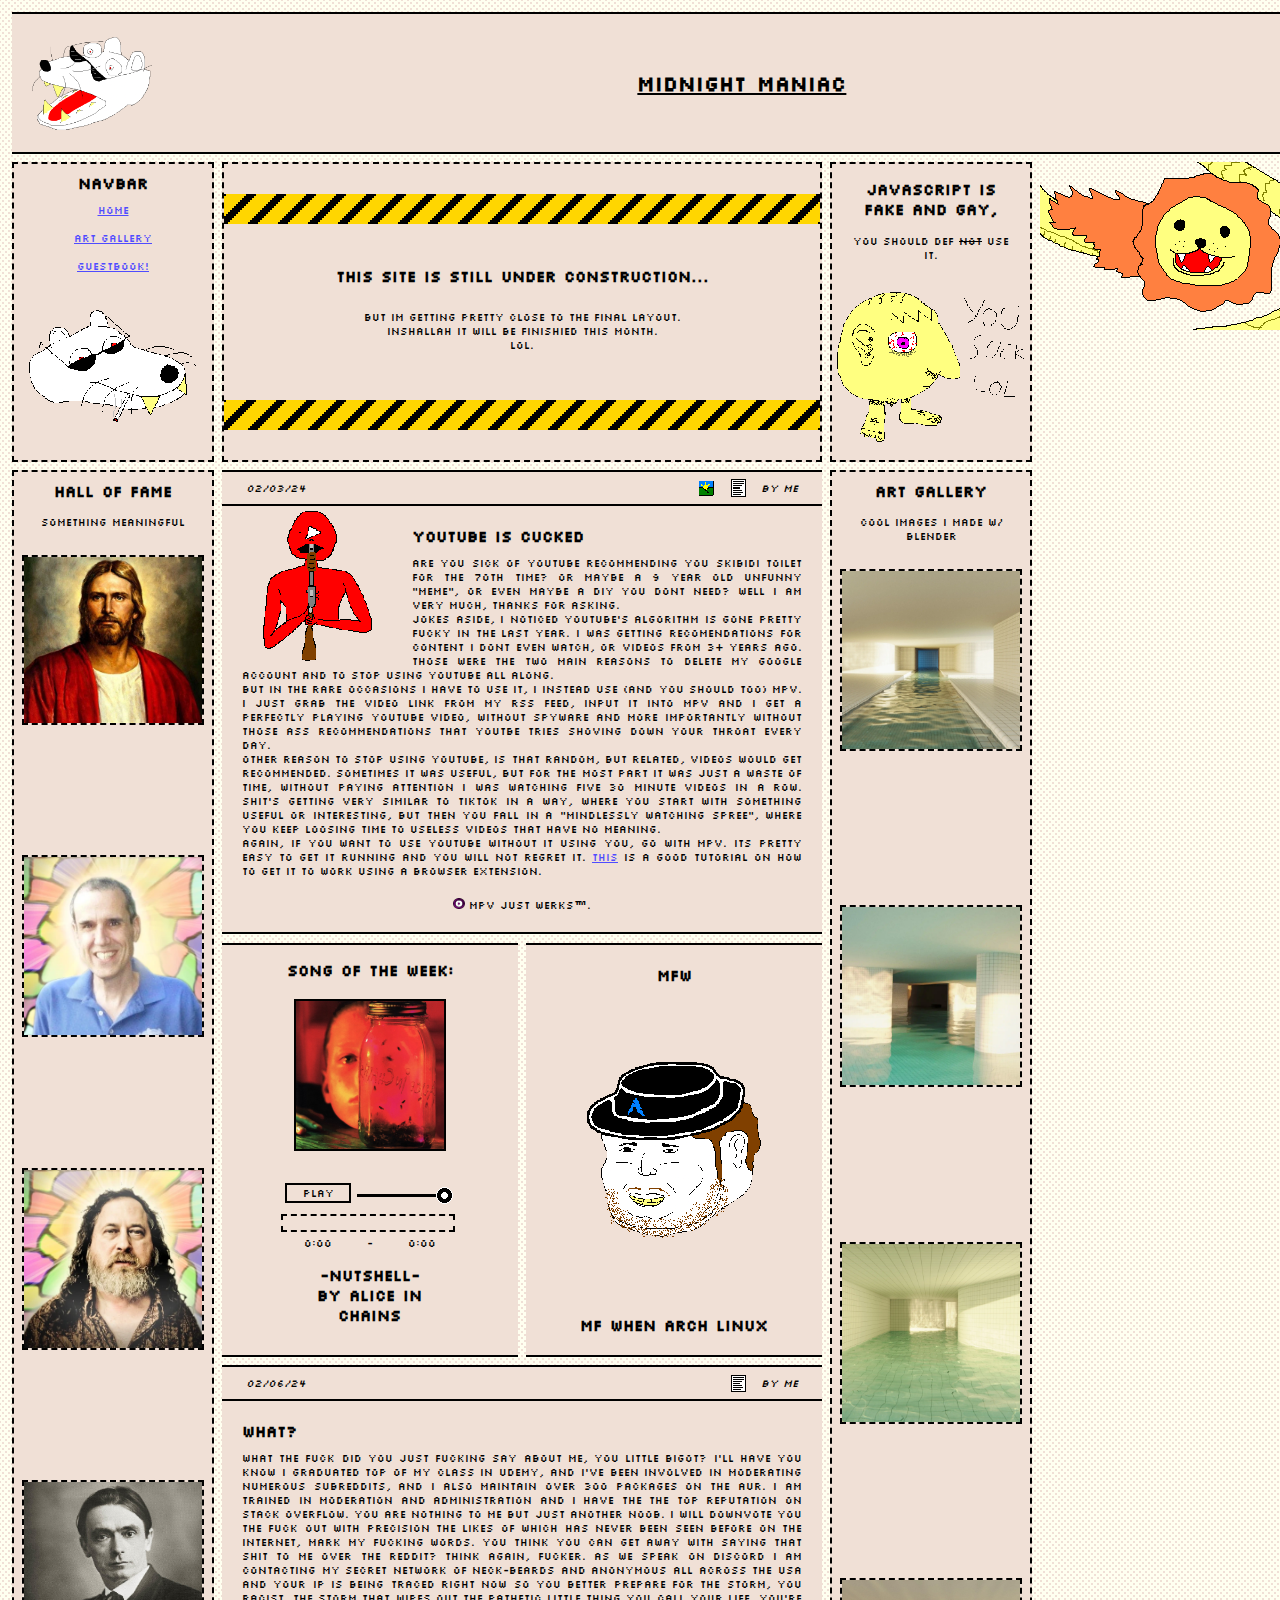
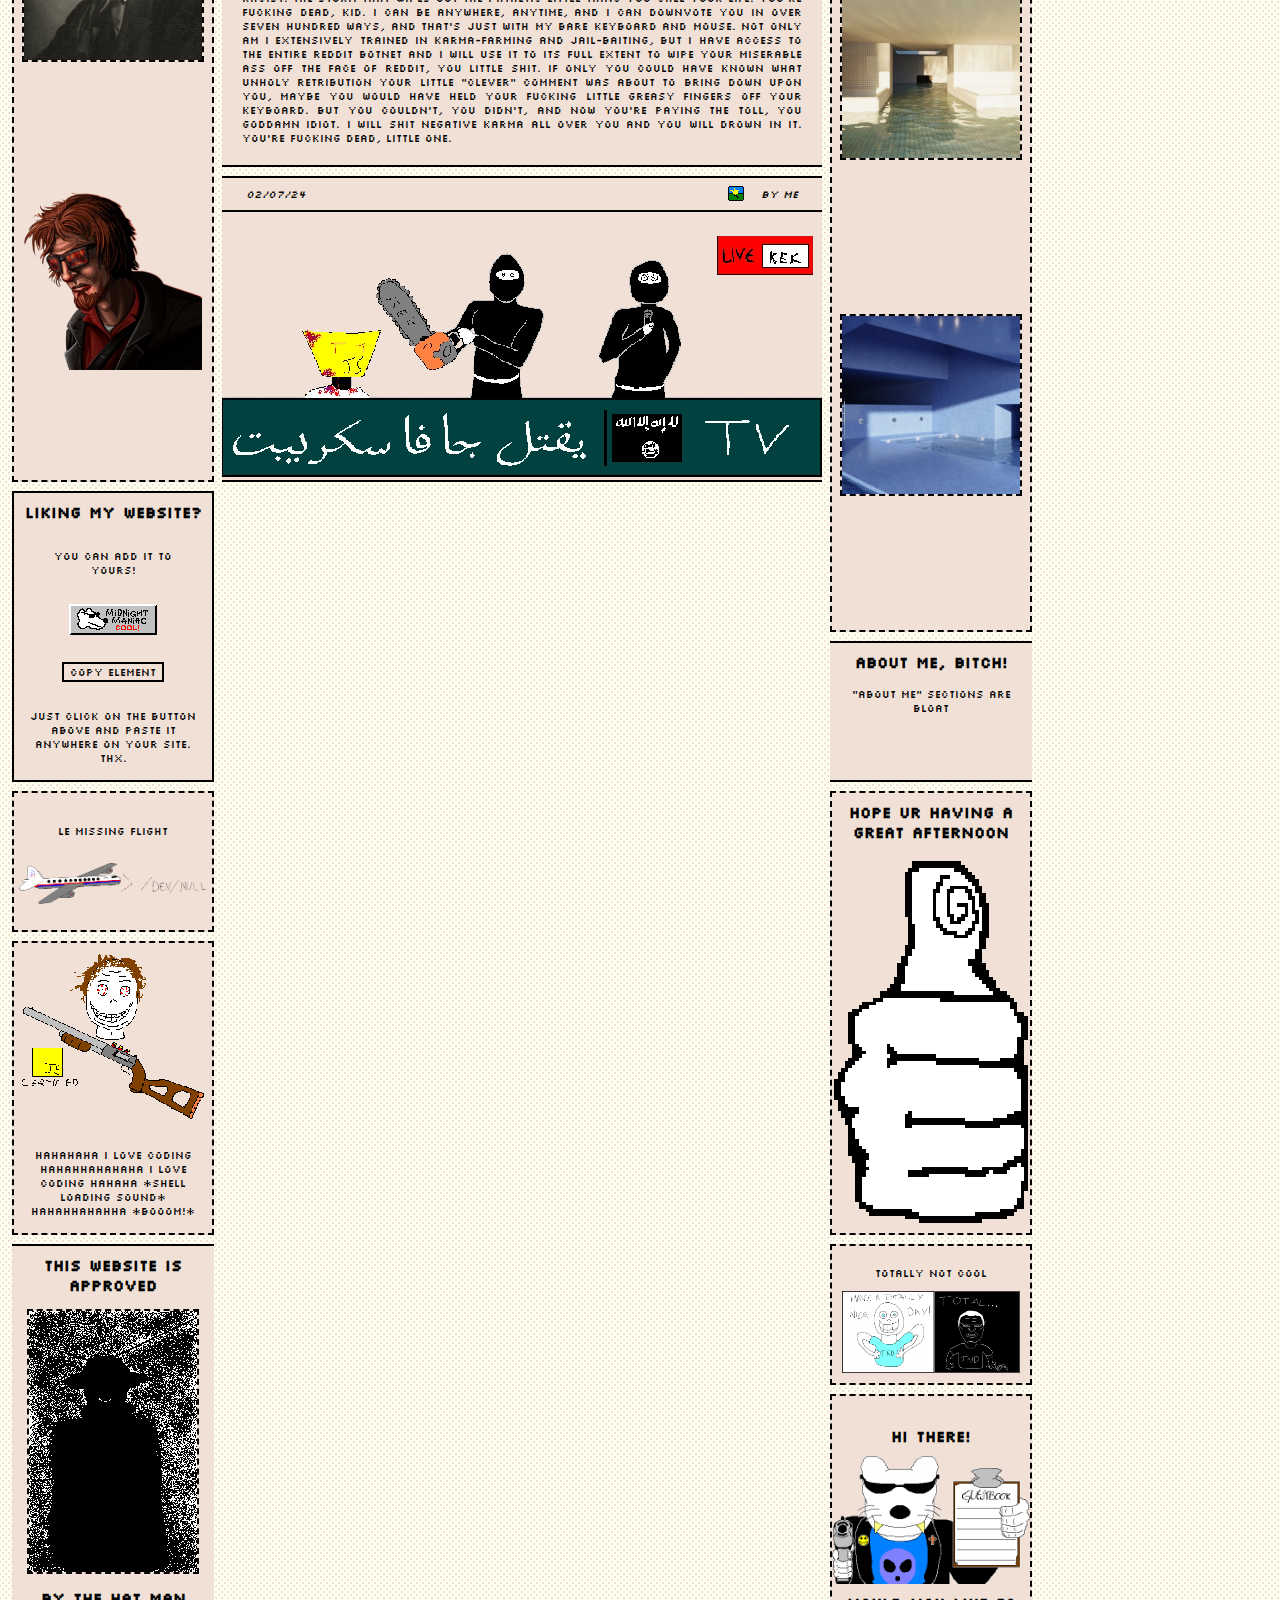
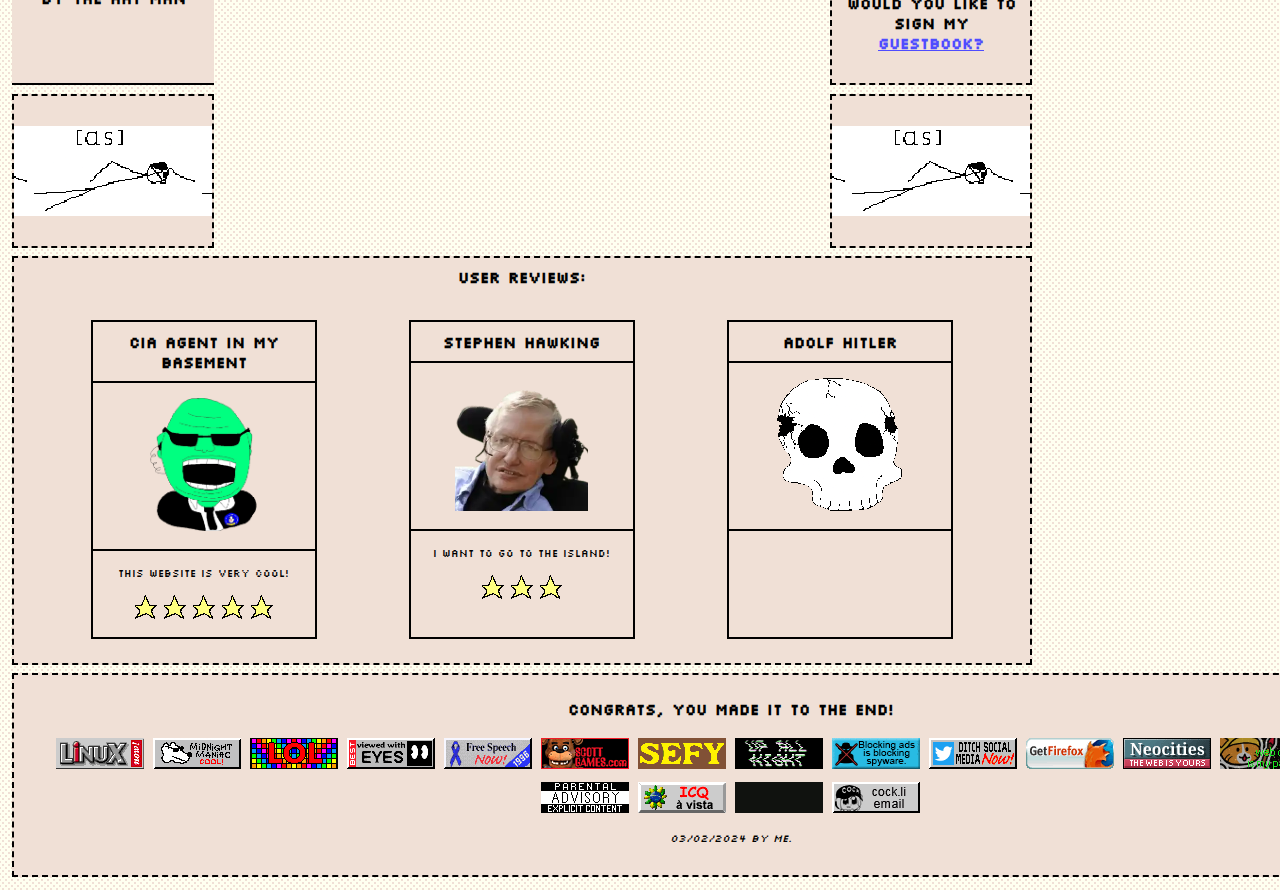
==== commit c412a422: "Minor Changes/New SOTW" ====
--- a/index.html
+++ b/index.html
@@ -9,7 +9,7 @@
 		<title>The Midnight Maniac</title>
 
 
-		<meta name="viewport" content="width=1440px, initial-scale=2.0">
+		<meta name="viewport" content="width=1440px, initial-scale=1.0, minimum-scale=1.0, maximum-scale=1.0">
 
 		<link rel="stylesheet"			 type="text/css" href="themes/main.css"		title="Main"/>
 		<link rel="alternate stylesheet" type="text/css" href="themes/midnight.css" title="Midnight"/>
@@ -82,8 +82,8 @@
 				<img class="image-hf-bg" src="/img/jc.webp" alt="Jesus Christ">
 				<img class="image-hf-bg" src="/img/terry.webp" alt="Terry Davis">
 				<img class="image-hf-bg" src="/img/rms.webp" alt="Daddy GNU" style="object-position: center;">
-				<img src="/img/dude.webp" alt="Postal Dude">
-				<img class="image-hf-bot" src="/img/logo-alt.png" alt="Me">
+				<img class="image-hf-bg" src="/img/rs.webp" alt="Rudolf Steiner">
+				<img class="image-hf-bot" src="/img/dude.webp" alt="Postal Dude">
 			
 			</div>
 			<!--/Hall Of Fame-->
@@ -109,9 +109,8 @@
 				<h2>About Me, Bitch!</h2>
 
 				<p>
-					"About Me" sections are bloated!
-				</p>.
-				2
+					"About Me" sections are bloat
+				</p>
 			
 			</div>
 			<!--/About Me-->
@@ -250,6 +249,10 @@
 				<img class="pixelated" src="img/as-pos.png" alt="adult swim" width="200">
 			
 			</div>
+
+			<div id="shortie08">
+				<img class="pixelated" src="/img/d.png">
+			</div>
 			<!--/Shorties-->
 
 			<!--Big-->
@@ -343,7 +346,7 @@
 				<img src="img/music/sotw.jpg" id="sotw-image">
 				<div class="audio-player">
 					<audio id="audio-music">
-						<source src="https://files.catbox.moe/x3u1hj.m4a">
+						<source src="https://files.catbox.moe/pet6vx.m4a">
 						Your browser does not support the audio element.
 					</audio>
 					<div class="controls pixelated">
@@ -370,24 +373,24 @@
 
 				<!-- <a href="https://github.com/themidnightmaniac">my github</a><img id="gh-logo" src="/img/icon/github-pos.png" alt="github"><br>
 				<a href="https://neocities.org/browse">back to neocities</a><img id="nc-logo" src="/img/icon/neocities-pos.png" alt="neocities"><br>--> 
-				<a href="https://www.kernel.org/" target="_blank">						<img class="footer-buttons" src="img/buttons/linux_now.gif" alt="linux"></a>
-				<a href="https://midnightmaniac.neocities.org" target="_blank">			<img class="footer-buttons" src="img/buttons/midnightmaniac.png" alt="midnightmaniac"></a>
-				<a href="not_found.html" target="_blank">								<img class="footer-buttons" src="img/buttons/lol.gif" alt="lol"></a>
-				<a>																		<img class="footer-buttons" src="img/buttons/best_viewed_with_eyes.gif" alt="view with eyes"></a>
-				<a href="https://www.eff.org/pages/blue-ribbon-campaign">				<img class="footer-buttons" src="img/buttons/lilrib.gif" alt="free speech"></a>
-				<a href="https://scottgames.com" target="_blank">						<img class="footer-buttons" src="/img/buttons/scottgames.gif" alt="scottgames"></a>
-				<a href="https://empeethree.neocities.org/">							<img class="footer-buttons" src="/img/buttons/SEFY2.png"></a>
-				<a>																		<img class="footer-buttons" src="/img/buttons/197.gif" alt="all night"></a>
-				<a>																		<img class="footer-buttons" src="img/buttons/blockads.gif" alt="block ads"></a>
-				<a>																		<img class="footer-buttons" src="img/buttons/ditch.gif" alt="ditch social media"></a>
-				<a href="https://www.mozilla.org/en-US/firefox/new/" target="_blank">	<img class="footer-buttons" src="img/buttons/firefox.gif" alt="firefox"></a>		
-				<a href="https://neocities.org/" target="_blank">						<img class="footer-buttons" src="img/buttons/neocities.gif" alt="neocities"></a>
-				<a>																		<img class="footer-buttons" src="/img/buttons/webpassion.gif" alt="my passion"></a>
-				<a href="https://4chan.org" target="_blank">							<img class="footer-buttons" src="img/buttons/4chan.png" alt="4chan"></a>
-				<a>																		<img class="footer-buttons" src="img/buttons/parental_advisory.png" alt="parental advisory"></a>
-				<a>																		<img class="footer-buttons" src="img/buttons/icq2.gif" alt="icq"></a>
-				<a href="https://landchad.net" target="_blank">							<img class="footer-buttons" src="/img/buttons/landchad.gif" alt="landchad"></a>
-				<a href="https://cock.li/" target="_blank">								<img class="footer-buttons" src="img/buttons/cockli.png" alt="cock.li"></a>
+				<a href="https://www.kernel.org/" target="_blank">						<img class="footer-buttons pixelated" src="img/buttons/linux_now.gif" alt="linux"></a>
+				<a href="https://midnightmaniac.neocities.org" target="_blank">			<img class="footer-buttons pixelated" src="img/buttons/midnightmaniac.png" alt="midnightmaniac"></a>
+				<a href="not_found.html" target="_blank">								<img class="footer-buttons pixelated" src="img/buttons/lol.gif" alt="lol"></a>
+				<a>																		<img class="footer-buttons pixelated" src="img/buttons/best_viewed_with_eyes.gif" alt="view with eyes"></a>
+				<a href="https://www.eff.org/pages/blue-ribbon-campaign">				<img class="footer-buttons pixelated" src="img/buttons/lilrib.gif" alt="free speech"></a>
+				<a href="https://scottgames.com" target="_blank">						<img class="footer-buttons pixelated" src="/img/buttons/scottgames.gif" alt="scottgames"></a>
+				<a href="https://empeethree.neocities.org/">							<img class="footer-buttons pixelated" src="/img/buttons/SEFY2.png"></a>
+				<a>																		<img class="footer-buttons pixelated" src="/img/buttons/197.gif" alt="all night"></a>
+				<a>																		<img class="footer-buttons pixelated" src="img/buttons/blockads.gif" alt="block ads"></a>
+				<a>																		<img class="footer-buttons pixelated" src="img/buttons/ditch.gif" alt="ditch social media"></a>
+				<a href="https://www.mozilla.org/en-US/firefox/new/" target="_blank">	<img class="footer-buttons pixelated" src="img/buttons/firefox.gif" alt="firefox"></a>		
+				<a href="https://neocities.org/" target="_blank">						<img class="footer-buttons pixelated" src="img/buttons/neocities.gif" alt="neocities"></a>
+				<a>																		<img class="footer-buttons pixelated" src="/img/buttons/webpassion.gif" alt="my passion"></a>
+				<a href="https://4chan.org" target="_blank">							<img class="footer-buttons pixelated" src="img/buttons/4chan.png" alt="4chan"></a>
+				<a>																		<img class="footer-buttons pixelated" src="img/buttons/parental_advisory.png" alt="parental advisory"></a>
+				<a>																		<img class="footer-buttons pixelated" src="img/buttons/icq2.gif" alt="icq"></a>
+				<a href="https://landchad.net" target="_blank">							<img class="footer-buttons pixelated" src="/img/buttons/landchad.gif" alt="landchad"></a>
+				<a href="https://cock.li/" target="_blank">								<img class="footer-buttons pixelated" src="img/buttons/cockli.png" alt="cock.li"></a>
 				<br><p><i>03/02/2024 by me.</i></p>
 
 			</div>
--- a/themes/neo.css
+++ b/themes/neo.css
@@ -38,6 +38,7 @@
 	background-color: var(--bg-color);
 	text-align: center;
 	background-image: var(--bg-image);
+	min-width: 600px;
 }
 
 hr{
@@ -87,7 +88,7 @@
 	font-size: var(--font-size);
 	font-family: Silkscreen-Regular, Verdana, sans-serif;
 	display: grid;
-	grid-template-columns: minmax(210px, 1fr) repeat(4, minmax(19ch, 1fr)) minmax(210px, 1fr);
+	grid-template-columns: minmax(210px, 1.4fr) repeat(4, minmax(19ch, 1fr)) minmax(210px, 1.4fr);
 	grid-template-rows: repeat(16, minmax(150px, auto));
 	margin: 0 auto;
 }
@@ -178,8 +179,6 @@
 	margin-left: 2em;
 	margin-right: 2em;
 	width: 90%;
-	min-width: 50px;
-	max-width: 350px;
 }
 
 .image-hf-bg{
@@ -198,7 +197,7 @@
 	border: var(--border-width) dashed var(--border-color);
 	background-color: var(--bg-color-alt);
 	grid-column: 6/6;
-	grid-row: 3/8;
+	grid-row: 3/7;
 }
 #art-gallery p{
 	margin: 5px;
@@ -211,7 +210,6 @@
 	margin-left: 2em;
 	margin-right: 2em;
 	width: 90%;
-	max-width: 450px;
 }
 
 .image-gallery-bot{
@@ -455,6 +453,19 @@
 	animation: blink 8s;
     animation-iteration-count: infinite;
 	height: 60%;
+}
+
+#shortie08{
+	grid-column: 6/7;
+	grid-row: 7/8;
+	background-color: var(--bg-color-alt);
+	border: var(--border-width) dashed var(--border-color);
+}
+#shortie08 img{
+	object-fit: cover;
+	object-position: center;
+	width: 100%;
+	height: 100%;
 }
 /*/Shorties*/
 /*Big*/
